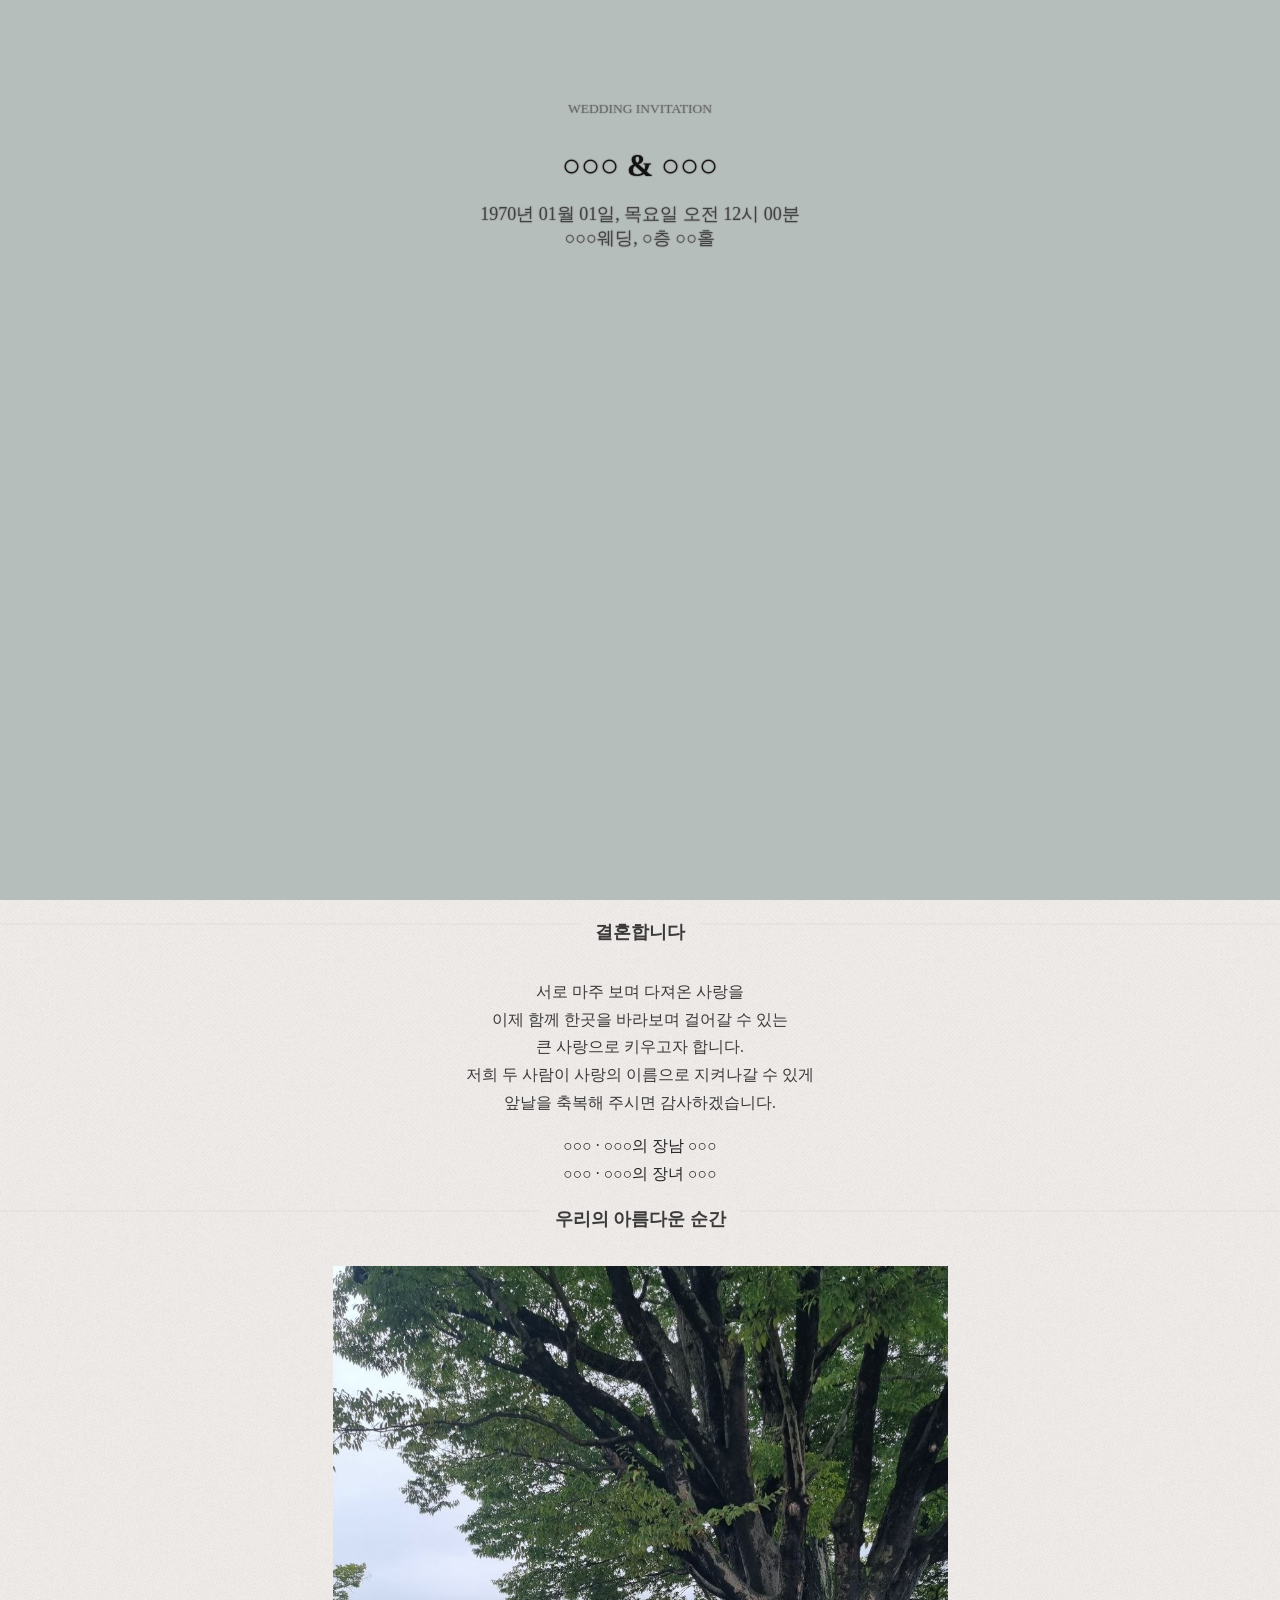
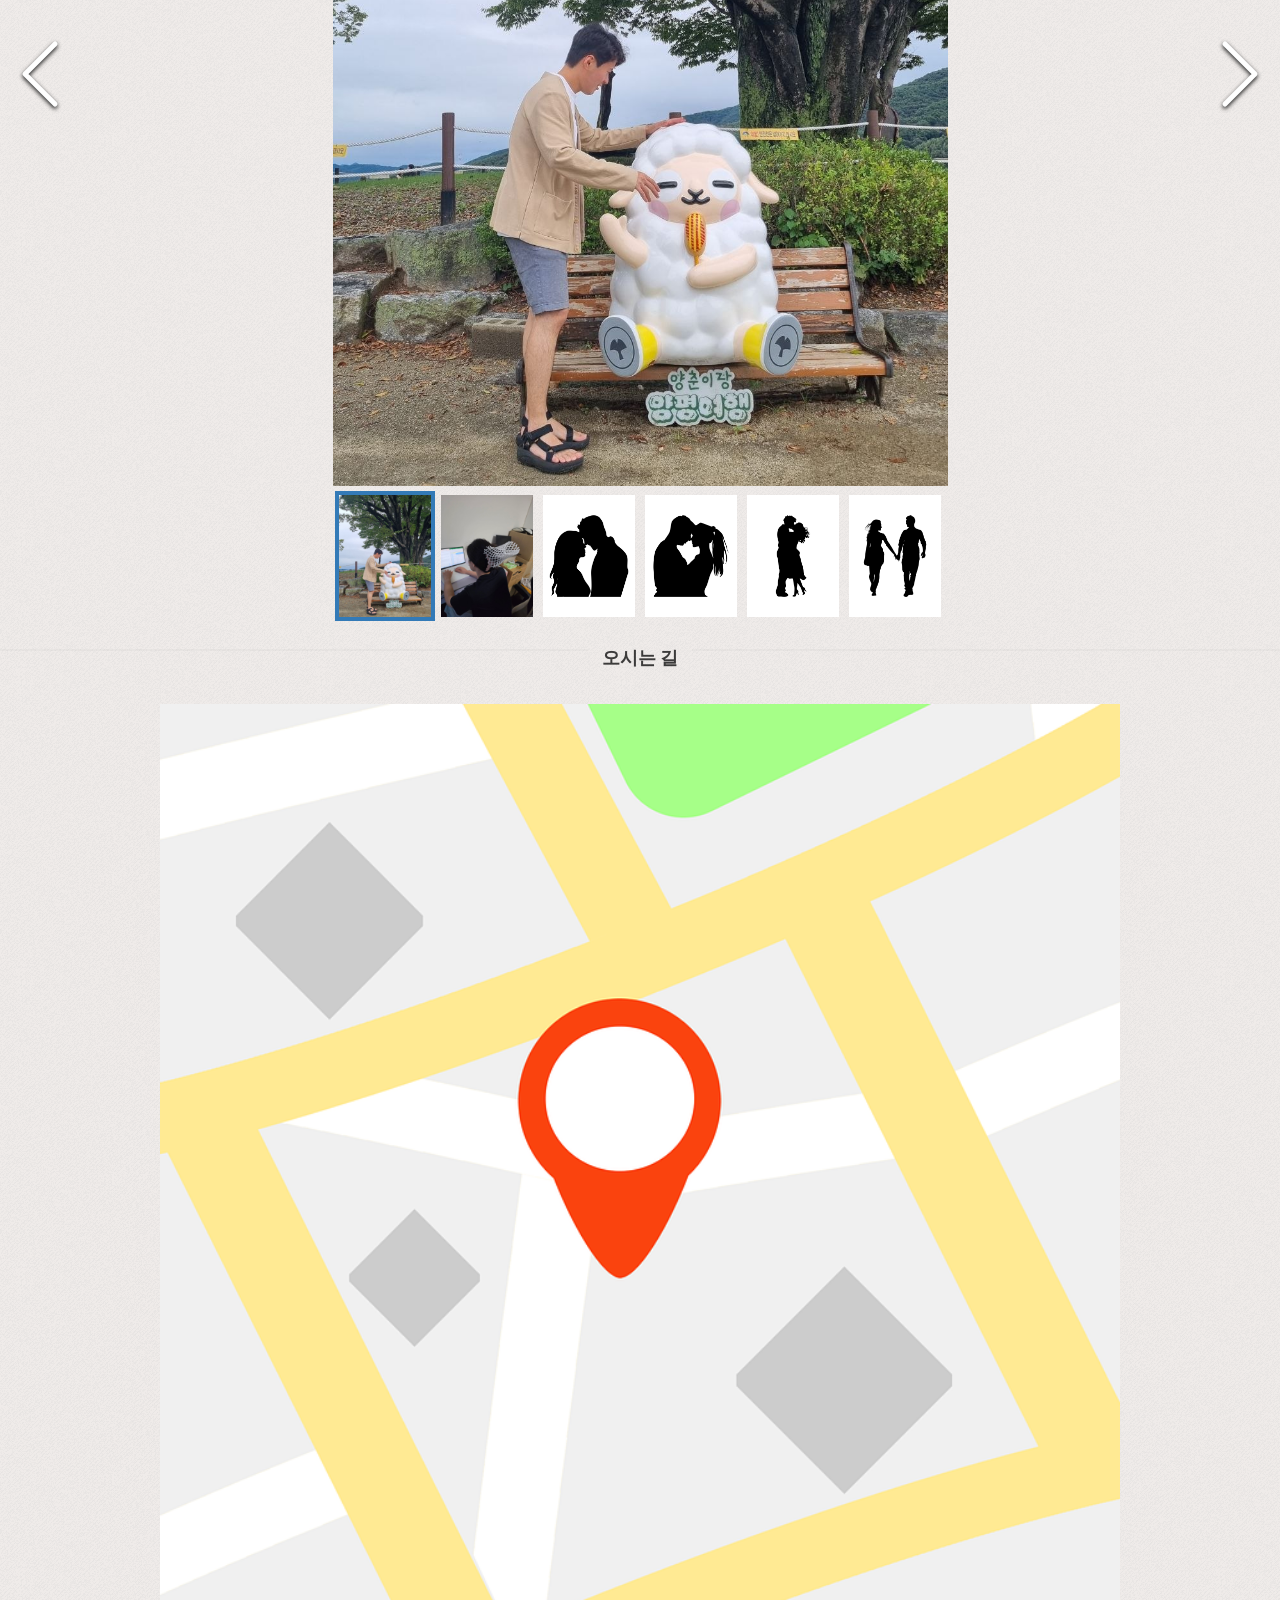
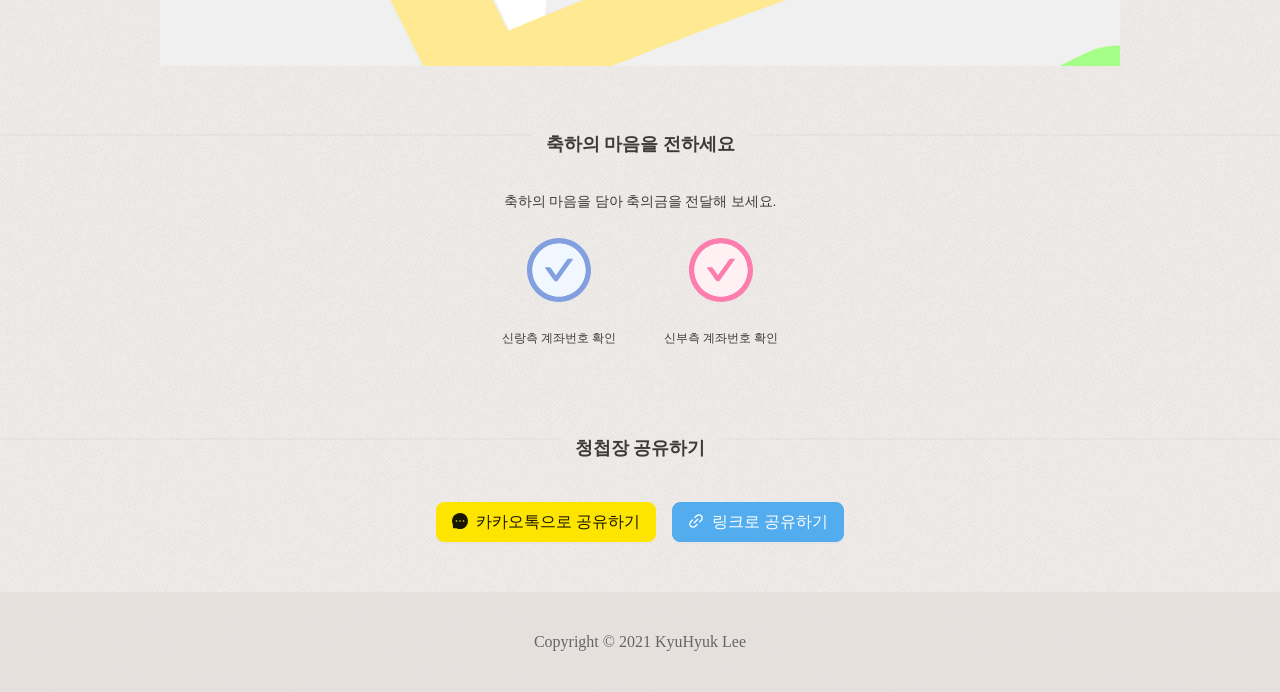
==== index.html @ eb9712d6 "Deploying to gh-pages from @ yellim0123/wedding-invitation@2a9b17d2e87f367e4d7b005131f7c061c75facc1 " ====
<!DOCTYPE html><html lang="en"><head><meta charSet="UTF-8"/><meta name="viewport" content="width=device-width, initial-scale=1.0"/><meta property="og:type" content="website"/><meta content="임퐁고❤전몽고 결혼식에 초대합니다" name="Title"/><meta content="2027년 1월 23일 토요일 오후 4시 20분" name="Description"/><meta content="2027년 1월 23일 토요일 오후 4시 20분" name="Keyword"/><meta property="og:title" content="임퐁고❤전몽고 결혼식에 초대합니다"/><meta property="og:description" content="2027년 1월 23일 토요일 오후 4시 20분"/><meta property="og:url" content="https://kyuhyuk.kr/wedding-invitation"/><meta name="theme-color" content="#BCAAA4"/><title>임퐁고❤전몽고 결혼식에 초대합니다</title><meta name="next-head-count" content="11"/><link data-next-font="size-adjust" rel="preconnect" href="/" crossorigin="anonymous"/><link rel="preload" href="/_next/static/css/39bbd9a413db5369.css" as="style" crossorigin=""/><link rel="stylesheet" href="/_next/static/css/39bbd9a413db5369.css" crossorigin="" data-n-g=""/><link rel="preload" href="/_next/static/css/e0cfdd0913c8994c.css" as="style" crossorigin=""/><link rel="stylesheet" href="/_next/static/css/e0cfdd0913c8994c.css" crossorigin="" data-n-p=""/><noscript data-n-css=""></noscript><script defer="" crossorigin="" nomodule="" src="/_next/static/chunks/polyfills-c67a75d1b6f99dc8.js"></script><script src="/_next/static/chunks/webpack-9d53959becc1a7da.js" defer="" crossorigin=""></script><script src="/_next/static/chunks/framework-5429a50ba5373c56.js" defer="" crossorigin=""></script><script src="/_next/static/chunks/main-930135e47dff83e9.js" defer="" crossorigin=""></script><script src="/_next/static/chunks/pages/_app-39a73ecd57cf303a.js" defer="" crossorigin=""></script><script src="/_next/static/chunks/pages/index-e20e928fd0b11efb.js" defer="" crossorigin=""></script><script src="/_next/static/zLVrPatcBuuxlG0OMWHjF/_buildManifest.js" defer="" crossorigin=""></script><script src="/_next/static/zLVrPatcBuuxlG0OMWHjF/_ssgManifest.js" defer="" crossorigin=""></script></head><body><div id="__next"><main class="__className_1ec5a2"><footer class="c-btQhem">Copyright © 2021 KyuHyuk Lee</footer></main></div><script id="__NEXT_DATA__" type="application/json" crossorigin="">{"props":{"pageProps":{}},"page":"/","query":{},"buildId":"zLVrPatcBuuxlG0OMWHjF","nextExport":true,"autoExport":true,"isFallback":false,"scriptLoader":[]}</script></body></html>
---- _next/static/css/39bbd9a413db5369.css ----
body,html{padding:0;margin:0}*{font-family:"Noto Serif KR",serif,-apple-system,BlinkMacSystemFont,Segoe UI,Roboto,Helvetica Neue,Arial,Noto Sans,sans-serif,Apple Color Emoji,Segoe UI Emoji,Segoe UI Symbol,Noto Color Emoji}@keyframes fadein{0%{opacity:0}to{opacity:1}}
---- _next/static/css/39bbd9a413db5369.css ----
body,html{padding:0;margin:0}*{font-family:"Noto Serif KR",serif,-apple-system,BlinkMacSystemFont,Segoe UI,Roboto,Helvetica Neue,Arial,Noto Sans,sans-serif,Apple Color Emoji,Segoe UI Emoji,Segoe UI Symbol,Noto Color Emoji}@keyframes fadein{0%{opacity:0}to{opacity:1}}
---- _next/static/css/e0cfdd0913c8994c.css ----
@font-face{font-family:__Noto_Sans_KR_1ec5a2;font-style:normal;font-weight:400;font-display:swap;src:url(/_next/static/media/71a013ba5284eab0-s.woff2) format("woff2");unicode-range:u+f9ca-fa0b,u+ff03-ff05,u+ff07,u+ff0a-ff0b,u+ff0d-ff19,u+ff1b,u+ff1d,u+ff20-ff5b,u+ff5d,u+ffe0-ffe3,u+ffe5-ffe6}@font-face{font-family:__Noto_Sans_KR_1ec5a2;font-style:normal;font-weight:400;font-display:swap;src:url(/_next/static/media/3c8254325bc7b462-s.woff2) format("woff2");unicode-range:u+f92f-f980,u+f982-f9c9}@font-face{font-family:__Noto_Sans_KR_1ec5a2;font-style:normal;font-weight:400;font-display:swap;src:url(/_next/static/media/374d1c3a3a7bad47-s.woff2) format("woff2");unicode-range:u+d723-d728,u+d72a-d733,u+d735-d748,u+d74a-d74f,u+d752-d753,u+d755-d757,u+d75a-d75f,u+d762-d764,u+d766-d768,u+d76a-d76b,u+d76d-d76f,u+d771-d787,u+d789-d78b,u+d78d-d78f,u+d791-d797,u+d79a,u+d79c,u+d79e-d7a3,u+f900-f909,u+f90b-f92e}@font-face{font-family:__Noto_Sans_KR_1ec5a2;font-style:normal;font-weight:400;font-display:swap;src:url(/_next/static/media/3280660fda439afc-s.woff2) format("woff2");unicode-range:u+d679-d68b,u+d68e-d69e,u+d6a0,u+d6a2-d6a7,u+d6a9-d6c3,u+d6c6-d6c7,u+d6c9-d6cb,u+d6cd-d6d3,u+d6d5-d6d6,u+d6d8-d6e3,u+d6e5-d6e7,u+d6e9-d6fb,u+d6fd-d717,u+d719-d71f,u+d721-d722}@font-face{font-family:__Noto_Sans_KR_1ec5a2;font-style:normal;font-weight:400;font-display:swap;src:url(/_next/static/media/502a816bbbc45748-s.woff2) format("woff2");unicode-range:u+d5bc-d5c7,u+d5ca-d5cb,u+d5cd-d5cf,u+d5d1-d5d7,u+d5d9-d5da,u+d5dc,u+d5de-d5e3,u+d5e6-d5e7,u+d5e9-d5eb,u+d5ed-d5f6,u+d5f8,u+d5fa-d5ff,u+d602-d603,u+d605-d607,u+d609-d60f,u+d612-d613,u+d616-d61b,u+d61d-d637,u+d63a-d63b,u+d63d-d63f,u+d641-d647,u+d64a-d64c,u+d64e-d653,u+d656-d657,u+d659-d65b,u+d65d-d666,u+d668,u+d66a-d678}@font-face{font-family:__Noto_Sans_KR_1ec5a2;font-style:normal;font-weight:400;font-display:swap;src:url(/_next/static/media/7ea280507aac971c-s.woff2) format("woff2");unicode-range:u+d507,u+d509-d50b,u+d50d-d513,u+d515-d53b,u+d53e-d53f,u+d541-d543,u+d545-d54c,u+d54e,u+d550,u+d552-d557,u+d55a-d55b,u+d55d-d55f,u+d561-d564,u+d566-d567,u+d56a,u+d56c,u+d56e-d573,u+d576-d577,u+d579-d583,u+d585-d586,u+d58a-d5a4,u+d5a6-d5bb}@font-face{font-family:__Noto_Sans_KR_1ec5a2;font-style:normal;font-weight:400;font-display:swap;src:url(/_next/static/media/2baef98e983d6ed1-s.woff2) format("woff2");unicode-range:u+d464-d477,u+d47a-d47b,u+d47d-d47f,u+d481-d487,u+d489-d48a,u+d48c,u+d48e-d4e7,u+d4e9-d503,u+d505-d506}@font-face{font-family:__Noto_Sans_KR_1ec5a2;font-style:normal;font-weight:400;font-display:swap;src:url(/_next/static/media/c4e85060dd34963f-s.woff2) format("woff2");unicode-range:u+d3bf-d3c7,u+d3ca-d3cf,u+d3d1-d3eb,u+d3ee-d3ef,u+d3f1-d3f3,u+d3f5-d3fb,u+d3fd-d400,u+d402-d45b,u+d45d-d463}@font-face{font-family:__Noto_Sans_KR_1ec5a2;font-style:normal;font-weight:400;font-display:swap;src:url(/_next/static/media/d9a8fbf295a53806-s.woff2) format("woff2");unicode-range:u+d2ff,u+d302-d304,u+d306-d30b,u+d30f,u+d311-d313,u+d315-d31b,u+d31e,u+d322-d324,u+d326-d327,u+d32a-d32b,u+d32d-d32f,u+d331-d337,u+d339-d33c,u+d33e-d37b,u+d37e-d37f,u+d381-d383,u+d385-d38b,u+d38e-d390,u+d392-d397,u+d39a-d39b,u+d39d-d39f,u+d3a1-d3a7,u+d3a9-d3aa,u+d3ac,u+d3ae-d3b3,u+d3b5-d3b7,u+d3b9-d3bb,u+d3bd-d3be}@font-face{font-family:__Noto_Sans_KR_1ec5a2;font-style:normal;font-weight:400;font-display:swap;src:url(/_next/static/media/a4e1d444a554679d-s.woff2) format("woff2");unicode-range:u+d257-d27f,u+d281-d29b,u+d29d-d29f,u+d2a1-d2ab,u+d2ad-d2b7,u+d2ba-d2bb,u+d2bd-d2bf,u+d2c1-d2c7,u+d2c9-d2ef,u+d2f2-d2f3,u+d2f5-d2f7,u+d2f9-d2fe}@font-face{font-family:__Noto_Sans_KR_1ec5a2;font-style:normal;font-weight:400;font-display:swap;src:url(/_next/static/media/dfec6d55e0b4c8b0-s.woff2) format("woff2");unicode-range:u+d1b4,u+d1b6-d1f3,u+d1f5-d22b,u+d22e-d22f,u+d231-d233,u+d235-d23b,u+d23d-d240,u+d242-d256}@font-face{font-family:__Noto_Sans_KR_1ec5a2;font-style:normal;font-weight:400;font-display:swap;src:url(/_next/static/media/1bec0f0cd0219352-s.woff2) format("woff2");unicode-range:u+d105-d12f,u+d132-d133,u+d135-d137,u+d139-d13f,u+d141-d142,u+d144,u+d146-d14b,u+d14e-d14f,u+d151-d153,u+d155-d15b,u+d15e-d187,u+d189-d19f,u+d1a2-d1a3,u+d1a5-d1a7,u+d1a9-d1af,u+d1b2-d1b3}@font-face{font-family:__Noto_Sans_KR_1ec5a2;font-style:normal;font-weight:400;font-display:swap;src:url(/_next/static/media/5ef7292ad3cb4d7b-s.woff2) format("woff2");unicode-range:u+d04b-d04f,u+d051-d057,u+d059-d06b,u+d06d-d06f,u+d071-d073,u+d075-d07b,u+d07e-d0a3,u+d0a6-d0a7,u+d0a9-d0ab,u+d0ad-d0b3,u+d0b6,u+d0b8,u+d0ba-d0bf,u+d0c2-d0c3,u+d0c5-d0c7,u+d0c9-d0cf,u+d0d2,u+d0d6-d0db,u+d0de-d0df,u+d0e1-d0e3,u+d0e5-d0eb,u+d0ee-d0f0,u+d0f2-d104}@font-face{font-family:__Noto_Sans_KR_1ec5a2;font-style:normal;font-weight:400;font-display:swap;src:url(/_next/static/media/92a1775bf734af57-s.woff2) format("woff2");unicode-range:u+cfa2-cfc3,u+cfc5-cfdf,u+cfe2-cfe3,u+cfe5-cfe7,u+cfe9-cff4,u+cff6-cffb,u+cffd-cfff,u+d001-d003,u+d005-d017,u+d019-d033,u+d036-d037,u+d039-d03b,u+d03d-d04a}@font-face{font-family:__Noto_Sans_KR_1ec5a2;font-style:normal;font-weight:400;font-display:swap;src:url(/_next/static/media/87a7e4c5b9631f02-s.woff2) format("woff2");unicode-range:u+cef0-cef3,u+cef6,u+cef9-ceff,u+cf01-cf03,u+cf05-cf07,u+cf09-cf0f,u+cf11-cf12,u+cf14-cf1b,u+cf1d-cf1f,u+cf21-cf2f,u+cf31-cf53,u+cf56-cf57,u+cf59-cf5b,u+cf5d-cf63,u+cf66,u+cf68,u+cf6a-cf6f,u+cf71-cf84,u+cf86-cf8b,u+cf8d-cfa1}@font-face{font-family:__Noto_Sans_KR_1ec5a2;font-style:normal;font-weight:400;font-display:swap;src:url(/_next/static/media/c72e9c7fff9aa008-s.woff2) format("woff2");unicode-range:u+ce3c-ce57,u+ce5a-ce5b,u+ce5d-ce5f,u+ce61-ce67,u+ce6a,u+ce6c,u+ce6e-ce73,u+ce76-ce77,u+ce79-ce7b,u+ce7d-ce83,u+ce85-ce88,u+ce8a-ce8f,u+ce91-ce93,u+ce95-ce97,u+ce99-ce9f,u+cea2,u+cea4-ceab,u+cead-cee3,u+cee6-cee7,u+cee9-ceeb,u+ceed-ceef}@font-face{font-family:__Noto_Sans_KR_1ec5a2;font-style:normal;font-weight:400;font-display:swap;src:url(/_next/static/media/3719db4b6b3fb82e-s.woff2) format("woff2");unicode-range:u+cd92-cd93,u+cd96-cd97,u+cd99-cd9b,u+cd9d-cda3,u+cda6-cda8,u+cdaa-cdaf,u+cdb1-cdc3,u+cdc5-cdcb,u+cdcd-cde7,u+cde9-ce03,u+ce05-ce1f,u+ce22-ce34,u+ce36-ce3b}@font-face{font-family:__Noto_Sans_KR_1ec5a2;font-style:normal;font-weight:400;font-display:swap;src:url(/_next/static/media/80ce0490ebafa9e3-s.woff2) format("woff2");unicode-range:u+ccef-cd07,u+cd0a-cd0b,u+cd0d-cd1a,u+cd1c,u+cd1e-cd2b,u+cd2d-cd5b,u+cd5d-cd77,u+cd79-cd91}@font-face{font-family:__Noto_Sans_KR_1ec5a2;font-style:normal;font-weight:400;font-display:swap;src:url(/_next/static/media/7b60a13ad8091e48-s.woff2) format("woff2");unicode-range:u+cc3f-cc43,u+cc46-cc47,u+cc49-cc4b,u+cc4d-cc53,u+cc55-cc58,u+cc5a-cc5f,u+cc61-cc97,u+cc9a-cc9b,u+cc9d-cc9f,u+cca1-cca7,u+ccaa,u+ccac,u+ccae-ccb3,u+ccb6-ccb7,u+ccb9-ccbb,u+ccbd-cccf,u+ccd1-cce3,u+cce5-ccee}@font-face{font-family:__Noto_Sans_KR_1ec5a2;font-style:normal;font-weight:400;font-display:swap;src:url(/_next/static/media/e5a652e616e974c5-s.woff2) format("woff2");unicode-range:u+cb91-cbd3,u+cbd5-cbe3,u+cbe5-cc0b,u+cc0e-cc0f,u+cc11-cc13,u+cc15-cc1b,u+cc1d-cc20,u+cc23-cc27,u+cc2a-cc2b,u+cc2d,u+cc2f,u+cc31-cc37,u+cc3a,u+cc3c}@font-face{font-family:__Noto_Sans_KR_1ec5a2;font-style:normal;font-weight:400;font-display:swap;src:url(/_next/static/media/082255566e39bd35-s.woff2) format("woff2");unicode-range:u+caf4-cb47,u+cb4a-cb90}@font-face{font-family:__Noto_Sans_KR_1ec5a2;font-style:normal;font-weight:400;font-display:swap;src:url(/_next/static/media/ade536ecd057233c-s.woff2) format("woff2");unicode-range:u+ca4a-ca4b,u+ca4e-ca4f,u+ca51-ca53,u+ca55-ca5b,u+ca5d-ca60,u+ca62-ca83,u+ca85-cabb,u+cabe-cabf,u+cac1-cac3,u+cac5-cacb,u+cacd-cad0,u+cad2,u+cad4-cad8,u+cada-caf3}@font-face{font-family:__Noto_Sans_KR_1ec5a2;font-style:normal;font-weight:400;font-display:swap;src:url(/_next/static/media/b854813dd42e4c88-s.woff2) format("woff2");unicode-range:u+c996-c997,u+c99a-c99c,u+c99e-c9bf,u+c9c2-c9c3,u+c9c5-c9c7,u+c9c9-c9cf,u+c9d2,u+c9d4,u+c9d7-c9d8,u+c9db,u+c9de-c9df,u+c9e1-c9e3,u+c9e5-c9e6,u+c9e8-c9eb,u+c9ee-c9f0,u+c9f2-c9f7,u+c9f9-ca0b,u+ca0d-ca28,u+ca2a-ca49}@font-face{font-family:__Noto_Sans_KR_1ec5a2;font-style:normal;font-weight:400;font-display:swap;src:url(/_next/static/media/f3a335850540e9e2-s.woff2) format("woff2");unicode-range:u+c8e9-c8f4,u+c8f6-c8fb,u+c8fe-c8ff,u+c901-c903,u+c905-c90b,u+c90e-c910,u+c912-c917,u+c919-c92b,u+c92d-c94f,u+c951-c953,u+c955-c96b,u+c96d-c973,u+c975-c987,u+c98a-c98b,u+c98d-c98f,u+c991-c995}@font-face{font-family:__Noto_Sans_KR_1ec5a2;font-style:normal;font-weight:400;font-display:swap;src:url(/_next/static/media/9e090309bf187394-s.woff2) format("woff2");unicode-range:u+c841-c84b,u+c84d-c86f,u+c872-c873,u+c875-c877,u+c879-c87f,u+c882-c884,u+c887-c88a,u+c88d-c8c3,u+c8c5-c8df,u+c8e1-c8e8}@font-face{font-family:__Noto_Sans_KR_1ec5a2;font-style:normal;font-weight:400;font-display:swap;src:url(/_next/static/media/d3bc55a8f16efb44-s.woff2) format("woff2");unicode-range:u+c779-c77b,u+c77e-c782,u+c786,u+c78b,u+c78d,u+c78f,u+c792-c793,u+c795,u+c797,u+c799-c79f,u+c7a2,u+c7a7-c7ab,u+c7ae-c7bb,u+c7bd-c7c0,u+c7c2-c7c7,u+c7c9-c7dc,u+c7de-c7ff,u+c802-c803,u+c805-c807,u+c809,u+c80b-c80f,u+c812,u+c814,u+c817-c81b,u+c81e-c81f,u+c821-c823,u+c825-c82e,u+c830-c837,u+c839-c83b,u+c83d-c840}@font-face{font-family:__Noto_Sans_KR_1ec5a2;font-style:normal;font-weight:400;font-display:swap;src:url(/_next/static/media/34e5064fcb36c74c-s.woff2) format("woff2");unicode-range:u+c6bb-c6bf,u+c6c2,u+c6c4,u+c6c6-c6cb,u+c6ce-c6cf,u+c6d1-c6d3,u+c6d5-c6db,u+c6dd-c6df,u+c6e1-c6e7,u+c6e9-c6eb,u+c6ed-c6ef,u+c6f1-c6f8,u+c6fa-c703,u+c705-c707,u+c709-c70b,u+c70d-c716,u+c718,u+c71a-c71f,u+c722-c723,u+c725-c727,u+c729-c734,u+c736-c73b,u+c73e-c73f,u+c741-c743,u+c745-c74b,u+c74e-c750,u+c752-c757,u+c759-c773,u+c776-c777}@font-face{font-family:__Noto_Sans_KR_1ec5a2;font-style:normal;font-weight:400;font-display:swap;src:url(/_next/static/media/85c78f82765132d9-s.woff2) format("woff2");unicode-range:u+c5f5-c5fb,u+c5fe,u+c602-c605,u+c607,u+c609-c60f,u+c611-c61a,u+c61c-c623,u+c626-c627,u+c629-c62b,u+c62d,u+c62f-c632,u+c636,u+c638,u+c63a-c63f,u+c642-c643,u+c645-c647,u+c649-c652,u+c656-c65b,u+c65d-c65f,u+c661-c663,u+c665-c677,u+c679-c67b,u+c67d-c693,u+c696-c697,u+c699-c69b,u+c69d-c6a3,u+c6a6,u+c6a8,u+c6aa-c6af,u+c6b2-c6b3,u+c6b5-c6b7,u+c6b9-c6ba}@font-face{font-family:__Noto_Sans_KR_1ec5a2;font-style:normal;font-weight:400;font-display:swap;src:url(/_next/static/media/03420d0be0d505c7-s.woff2) format("woff2");unicode-range:u+c517-c527,u+c52a-c52b,u+c52d-c52f,u+c531-c538,u+c53a,u+c53c,u+c53e-c543,u+c546-c547,u+c54b,u+c54d-c552,u+c556,u+c55a-c55b,u+c55d,u+c55f,u+c562-c563,u+c565-c567,u+c569-c56f,u+c572,u+c574,u+c576-c57b,u+c57e-c57f,u+c581-c583,u+c585-c586,u+c588-c58b,u+c58e,u+c590,u+c592-c596,u+c599-c5b3,u+c5b6-c5b7,u+c5ba,u+c5be-c5c3,u+c5ca-c5cb,u+c5cd,u+c5cf,u+c5d2-c5d3,u+c5d5-c5d7,u+c5d9-c5df,u+c5e1-c5e2,u+c5e4,u+c5e6-c5eb,u+c5ef,u+c5f1-c5f3}@font-face{font-family:__Noto_Sans_KR_1ec5a2;font-style:normal;font-weight:400;font-display:swap;src:url(/_next/static/media/ca77e7288d1e83d6-s.woff2) format("woff2");unicode-range:u+c475-c4ef,u+c4f2-c4f3,u+c4f5-c4f7,u+c4f9-c4ff,u+c502-c50b,u+c50d-c516}@font-face{font-family:__Noto_Sans_KR_1ec5a2;font-style:normal;font-weight:400;font-display:swap;src:url(/_next/static/media/650ddf79e6c4fbb0-s.woff2) format("woff2");unicode-range:u+c3d0-c3d7,u+c3da-c3db,u+c3dd-c3de,u+c3e1-c3ec,u+c3ee-c3f3,u+c3f5-c42b,u+c42d-c463,u+c466-c474}@font-face{font-family:__Noto_Sans_KR_1ec5a2;font-style:normal;font-weight:400;font-display:swap;src:url(/_next/static/media/cec867603b948fec-s.woff2) format("woff2");unicode-range:u+c32b-c367,u+c36a-c36b,u+c36d-c36f,u+c371-c377,u+c37a-c37b,u+c37e-c383,u+c385-c387,u+c389-c3cf}@font-face{font-family:__Noto_Sans_KR_1ec5a2;font-style:normal;font-weight:400;font-display:swap;src:url(/_next/static/media/1c2c7fc68f0e023e-s.woff2) format("woff2");unicode-range:u+c26a-c26b,u+c26d-c26f,u+c271-c273,u+c275-c27b,u+c27e-c287,u+c289-c28f,u+c291-c297,u+c299-c29a,u+c29c-c2a3,u+c2a5-c2a7,u+c2a9-c2ab,u+c2ad-c2b3,u+c2b6,u+c2b8,u+c2ba-c2bb,u+c2bd-c2db,u+c2de-c2df,u+c2e1-c2e2,u+c2e5-c2ea,u+c2ee,u+c2f0,u+c2f2-c2f5,u+c2f7,u+c2fa-c2fb,u+c2fd-c2ff,u+c301-c307,u+c309-c30c,u+c30e-c312,u+c315-c323,u+c325-c328,u+c32a}@font-face{font-family:__Noto_Sans_KR_1ec5a2;font-style:normal;font-weight:400;font-display:swap;src:url(/_next/static/media/df6443826d60d086-s.woff2) format("woff2");unicode-range:u+c1bc-c1c3,u+c1c5-c1df,u+c1e1-c1fb,u+c1fd-c203,u+c205-c20c,u+c20e,u+c210-c217,u+c21a-c21b,u+c21d-c21e,u+c221-c227,u+c229-c22a,u+c22c,u+c22e,u+c230,u+c233-c24f,u+c251-c257,u+c259-c269}@font-face{font-family:__Noto_Sans_KR_1ec5a2;font-style:normal;font-weight:400;font-display:swap;src:url(/_next/static/media/2754d1596e64d656-s.woff2) format("woff2");unicode-range:u+c101-c11b,u+c11f,u+c121-c123,u+c125-c12b,u+c12e,u+c132-c137,u+c13a-c13b,u+c13d-c13f,u+c141-c147,u+c14a,u+c14c-c153,u+c155-c157,u+c159-c15b,u+c15d-c166,u+c169-c16f,u+c171-c177,u+c179-c18b,u+c18e-c18f,u+c191-c193,u+c195-c19b,u+c19d-c19e,u+c1a0,u+c1a2-c1a4,u+c1a6-c1bb}@font-face{font-family:__Noto_Sans_KR_1ec5a2;font-style:normal;font-weight:400;font-display:swap;src:url(/_next/static/media/26c1a96ae09ae62a-s.woff2) format("woff2");unicode-range:u+c049-c057,u+c059-c05b,u+c05d-c05f,u+c061-c067,u+c069-c08f,u+c091-c0ab,u+c0ae-c0af,u+c0b1-c0b3,u+c0b5,u+c0b7-c0bb,u+c0be,u+c0c2-c0c7,u+c0ca-c0cb,u+c0cd-c0cf,u+c0d1-c0d7,u+c0d9-c0da,u+c0dc,u+c0de-c0e3,u+c0e5-c0eb,u+c0ed-c0f3,u+c0f6,u+c0f8,u+c0fa-c0ff}@font-face{font-family:__Noto_Sans_KR_1ec5a2;font-style:normal;font-weight:400;font-display:swap;src:url(/_next/static/media/dc06befd093b01c4-s.woff2) format("woff2");unicode-range:u+bfa7-bfaf,u+bfb1-bfc4,u+bfc6-bfcb,u+bfce-bfcf,u+bfd1-bfd3,u+bfd5-bfdb,u+bfdd-c048}@font-face{font-family:__Noto_Sans_KR_1ec5a2;font-style:normal;font-weight:400;font-display:swap;src:url(/_next/static/media/a221048e379c556b-s.woff2) format("woff2");unicode-range:u+bf07,u+bf09-bf3f,u+bf41-bf4f,u+bf52-bf54,u+bf56-bfa6}@font-face{font-family:__Noto_Sans_KR_1ec5a2;font-style:normal;font-weight:400;font-display:swap;src:url(/_next/static/media/9bc4da05ff247c66-s.woff2) format("woff2");unicode-range:u+be56,u+be58,u+be5c-be5f,u+be62-be63,u+be65-be67,u+be69-be74,u+be76-be7b,u+be7e-be7f,u+be81-be8e,u+be90,u+be92-bea7,u+bea9-becf,u+bed2-bed3,u+bed5-bed6,u+bed9-bee3,u+bee6-bf06}@font-face{font-family:__Noto_Sans_KR_1ec5a2;font-style:normal;font-weight:400;font-display:swap;src:url(/_next/static/media/8ff3bb0c95c5b058-s.woff2) format("woff2");unicode-range:u+bdb0-bdd3,u+bdd5-bdef,u+bdf1-be0b,u+be0d-be0f,u+be11-be13,u+be15-be43,u+be46-be47,u+be49-be4b,u+be4d-be53}@font-face{font-family:__Noto_Sans_KR_1ec5a2;font-style:normal;font-weight:400;font-display:swap;src:url(/_next/static/media/2a5ee4dce44523bc-s.woff2) format("woff2");unicode-range:u+bd03,u+bd06,u+bd08,u+bd0a-bd0f,u+bd11-bd22,u+bd25-bd47,u+bd49-bd58,u+bd5a-bd7f,u+bd82-bd83,u+bd85-bd87,u+bd8a-bd8f,u+bd91-bd92,u+bd94,u+bd96-bd98,u+bd9a-bdaf}@font-face{font-family:__Noto_Sans_KR_1ec5a2;font-style:normal;font-weight:400;font-display:swap;src:url(/_next/static/media/8e80d243e14a73fe-s.woff2) format("woff2");unicode-range:u+bc4e-bc83,u+bc86-bc87,u+bc89-bc8b,u+bc8d-bc93,u+bc96,u+bc98,u+bc9b-bc9f,u+bca2-bca3,u+bca5-bca7,u+bca9-bcb2,u+bcb4-bcbb,u+bcbe-bcbf,u+bcc1-bcc3,u+bcc5-bccc,u+bcce-bcd0,u+bcd2-bcd4,u+bcd6-bcf3,u+bcf7,u+bcf9-bcfb,u+bcfd-bd02}@font-face{font-family:__Noto_Sans_KR_1ec5a2;font-style:normal;font-weight:400;font-display:swap;src:url(/_next/static/media/a08c29a4df2156d6-s.woff2) format("woff2");unicode-range:u+bb90-bba3,u+bba5-bbab,u+bbad-bbbf,u+bbc1-bbf7,u+bbfa-bbfb,u+bbfd-bbfe,u+bc01-bc07,u+bc09-bc0a,u+bc0e,u+bc10,u+bc12-bc13,u+bc17,u+bc19-bc1a,u+bc1e,u+bc20-bc23,u+bc26,u+bc28,u+bc2a-bc2c,u+bc2e-bc2f,u+bc32-bc33,u+bc35-bc37,u+bc39-bc3f,u+bc41-bc42,u+bc44,u+bc46-bc48,u+bc4a-bc4d}@font-face{font-family:__Noto_Sans_KR_1ec5a2;font-style:normal;font-weight:400;font-display:swap;src:url(/_next/static/media/c56d9bd7a6bd7f84-s.woff2) format("woff2");unicode-range:u+bae6-bafb,u+bafd-bb17,u+bb19-bb33,u+bb37,u+bb39-bb3a,u+bb3d-bb43,u+bb45-bb46,u+bb48,u+bb4a-bb4f,u+bb51-bb53,u+bb55-bb57,u+bb59-bb62,u+bb64-bb8f}@font-face{font-family:__Noto_Sans_KR_1ec5a2;font-style:normal;font-weight:400;font-display:swap;src:url(/_next/static/media/015373cf4620343f-s.woff2) format("woff2");unicode-range:u+ba30-ba37,u+ba3a-ba3b,u+ba3d-ba3f,u+ba41-ba47,u+ba49-ba4a,u+ba4c,u+ba4e-ba53,u+ba56-ba57,u+ba59-ba5b,u+ba5d-ba63,u+ba65-ba66,u+ba68-ba6f,u+ba71-ba73,u+ba75-ba77,u+ba79-ba84,u+ba86,u+ba88-baa7,u+baaa,u+baad-baaf,u+bab1-bab7,u+baba,u+babc,u+babe-bae5}@font-face{font-family:__Noto_Sans_KR_1ec5a2;font-style:normal;font-weight:400;font-display:swap;src:url(/_next/static/media/28cc1d2b6a31b976-s.woff2) format("woff2");unicode-range:u+b96e-b973,u+b976-b977,u+b979-b97b,u+b97d-b983,u+b986,u+b988,u+b98a-b98d,u+b98f-b9ab,u+b9ae-b9af,u+b9b1-b9b3,u+b9b5-b9bb,u+b9be,u+b9c0,u+b9c2-b9c7,u+b9ca-b9cb,u+b9cd,u+b9d2-b9d7,u+b9da,u+b9dc,u+b9df-b9e0,u+b9e2,u+b9e6-b9e7,u+b9e9-b9f3,u+b9f6,u+b9f8,u+b9fb-ba2f}@font-face{font-family:__Noto_Sans_KR_1ec5a2;font-style:normal;font-weight:400;font-display:swap;src:url(/_next/static/media/481d065b39920283-s.woff2) format("woff2");unicode-range:u+b8bf-b8cb,u+b8cd-b8e0,u+b8e2-b8e7,u+b8ea-b8eb,u+b8ed-b8ef,u+b8f1-b8f7,u+b8fa,u+b8fc,u+b8fe-b903,u+b905-b917,u+b919-b91f,u+b921-b93b,u+b93d-b957,u+b95a-b95b,u+b95d-b95f,u+b961-b967,u+b969-b96c}@font-face{font-family:__Noto_Sans_KR_1ec5a2;font-style:normal;font-weight:400;font-display:swap;src:url(/_next/static/media/a1f4086a2e1edd61-s.woff2) format("woff2");unicode-range:u+b80d-b80f,u+b811-b817,u+b81a,u+b81c-b823,u+b826-b827,u+b829-b82b,u+b82d-b833,u+b836,u+b83a-b83f,u+b841-b85b,u+b85e-b85f,u+b861-b863,u+b865-b86b,u+b86e,u+b870,u+b872-b8af,u+b8b1-b8be}@font-face{font-family:__Noto_Sans_KR_1ec5a2;font-style:normal;font-weight:400;font-display:swap;src:url(/_next/static/media/7ec0fb6cbbaf676c-s.woff2) format("woff2");unicode-range:u+b74d-b75f,u+b761-b763,u+b765-b774,u+b776-b77b,u+b77e-b77f,u+b781-b783,u+b785-b78b,u+b78e,u+b792-b796,u+b79a-b79b,u+b79d-b7a7,u+b7aa,u+b7ae-b7b3,u+b7b6-b7c8,u+b7ca-b7eb,u+b7ee-b7ef,u+b7f1-b7f3,u+b7f5-b7fb,u+b7fe,u+b802-b806,u+b80a-b80b}@font-face{font-family:__Noto_Sans_KR_1ec5a2;font-style:normal;font-weight:400;font-display:swap;src:url(/_next/static/media/09b7d12289265dc6-s.woff2) format("woff2");unicode-range:u+b6a7-b6aa,u+b6ac-b6b0,u+b6b2-b6ef,u+b6f1-b727,u+b72a-b72b,u+b72d-b72e,u+b731-b737,u+b739-b73a,u+b73c-b743,u+b745-b74c}@font-face{font-family:__Noto_Sans_KR_1ec5a2;font-style:normal;font-weight:400;font-display:swap;src:url(/_next/static/media/3e094ffe45f53e35-s.woff2) format("woff2");unicode-range:u+b605-b60f,u+b612-b617,u+b619-b624,u+b626-b69b,u+b69e-b6a3,u+b6a5-b6a6}@font-face{font-family:__Noto_Sans_KR_1ec5a2;font-style:normal;font-weight:400;font-display:swap;src:url(/_next/static/media/bf974f4296518f7e-s.woff2) format("woff2");unicode-range:u+b55f,u+b562-b583,u+b585-b59f,u+b5a2-b5a3,u+b5a5-b5a7,u+b5a9-b5b2,u+b5b5-b5ba,u+b5bd-b604}@font-face{font-family:__Noto_Sans_KR_1ec5a2;font-style:normal;font-weight:400;font-display:swap;src:url(/_next/static/media/ec3bd8bbeacc38d0-s.woff2) format("woff2");unicode-range:u+b4a5-b4b6,u+b4b8-b4bf,u+b4c1-b4c7,u+b4c9-b4db,u+b4de-b4df,u+b4e1-b4e2,u+b4e5-b4eb,u+b4ee,u+b4f0,u+b4f2-b513,u+b516-b517,u+b519-b51a,u+b51d-b523,u+b526,u+b528,u+b52b-b52f,u+b532-b533,u+b535-b537,u+b539-b53f,u+b541-b544,u+b546-b54b,u+b54d-b54f,u+b551-b55b,u+b55d-b55e}@font-face{font-family:__Noto_Sans_KR_1ec5a2;font-style:normal;font-weight:400;font-display:swap;src:url(/_next/static/media/44f7990c1497a5f0-s.woff2) format("woff2");unicode-range:u+b3f8-b3fb,u+b3fd-b40f,u+b411-b417,u+b419-b41b,u+b41d-b41f,u+b421-b427,u+b42a-b42b,u+b42d-b44f,u+b452-b453,u+b455-b457,u+b459-b45f,u+b462-b464,u+b466-b46b,u+b46d-b47f,u+b481-b4a3}@font-face{font-family:__Noto_Sans_KR_1ec5a2;font-style:normal;font-weight:400;font-display:swap;src:url(/_next/static/media/896b8389584c1a4d-s.woff2) format("woff2");unicode-range:u+b342-b353,u+b356-b357,u+b359-b35b,u+b35d-b35e,u+b360-b363,u+b366,u+b368,u+b36a-b36d,u+b36f,u+b372-b373,u+b375-b377,u+b379-b37f,u+b381-b382,u+b384,u+b386-b38b,u+b38d-b3c3,u+b3c6-b3c7,u+b3c9-b3ca,u+b3cd-b3d3,u+b3d6,u+b3d8,u+b3da-b3f7}@font-face{font-family:__Noto_Sans_KR_1ec5a2;font-style:normal;font-weight:400;font-display:swap;src:url(/_next/static/media/a3574424df177d7b-s.woff2) format("woff2");unicode-range:u+b27c-b283,u+b285-b28f,u+b292-b293,u+b295-b297,u+b29a-b29f,u+b2a1-b2a4,u+b2a7-b2a9,u+b2ab,u+b2ad-b2c7,u+b2ca-b2cb,u+b2cd-b2cf,u+b2d1-b2d7,u+b2da,u+b2dc,u+b2de-b2e3,u+b2e7,u+b2e9-b2ea,u+b2ef-b2f3,u+b2f6,u+b2f8,u+b2fa-b2fb,u+b2fd-b2fe,u+b302-b303,u+b305-b307,u+b309-b30f,u+b312,u+b316-b31b,u+b31d-b341}@font-face{font-family:__Noto_Sans_KR_1ec5a2;font-style:normal;font-weight:400;font-display:swap;src:url(/_next/static/media/d6f2a1c9ff4599c6-s.woff2) format("woff2");unicode-range:u+b1d6-b1e7,u+b1e9-b1fc,u+b1fe-b203,u+b206-b207,u+b209-b20b,u+b20d-b213,u+b216-b21f,u+b221-b257,u+b259-b273,u+b275-b27b}@font-face{font-family:__Noto_Sans_KR_1ec5a2;font-style:normal;font-weight:400;font-display:swap;src:url(/_next/static/media/c25ce9787279f677-s.woff2) format("woff2");unicode-range:u+b120-b122,u+b126-b127,u+b129-b12b,u+b12d-b133,u+b136,u+b138,u+b13a-b13f,u+b142-b143,u+b145-b14f,u+b151-b153,u+b156-b157,u+b159-b177,u+b17a-b17b,u+b17d-b17f,u+b181-b187,u+b189-b18c,u+b18e-b191,u+b195-b1a7,u+b1a9-b1cb,u+b1cd-b1d5}@font-face{font-family:__Noto_Sans_KR_1ec5a2;font-style:normal;font-weight:400;font-display:swap;src:url(/_next/static/media/2d45bee1d4f5ca73-s.woff2) format("woff2");unicode-range:u+b05f-b07b,u+b07e-b07f,u+b081-b083,u+b085-b08b,u+b08d-b097,u+b09b,u+b09d-b09f,u+b0a2-b0a7,u+b0aa,u+b0b0,u+b0b2,u+b0b6-b0b7,u+b0b9-b0bb,u+b0bd-b0c3,u+b0c6-b0c7,u+b0ca-b0cf,u+b0d1-b0df,u+b0e1-b0e4,u+b0e6-b107,u+b10a-b10b,u+b10d-b10f,u+b111-b112,u+b114-b117,u+b119-b11a,u+b11c-b11f}@font-face{font-family:__Noto_Sans_KR_1ec5a2;font-style:normal;font-weight:400;font-display:swap;src:url(/_next/static/media/2bd3deebb1bb7a67-s.woff2) format("woff2");unicode-range:u+afac-afb7,u+afba-afbb,u+afbd-afbf,u+afc1-afc6,u+afca-afcc,u+afce-afd3,u+afd5-afe7,u+afe9-afef,u+aff1-b00b,u+b00d-b00f,u+b011-b013,u+b015-b01b,u+b01d-b027,u+b029-b043,u+b045-b047,u+b049,u+b04b,u+b04d-b052,u+b055-b056,u+b058-b05c,u+b05e}@font-face{font-family:__Noto_Sans_KR_1ec5a2;font-style:normal;font-weight:400;font-display:swap;src:url(/_next/static/media/ec84f0452f7710e4-s.woff2) format("woff2");unicode-range:u+af03-af07,u+af09-af2b,u+af2e-af33,u+af35-af3b,u+af3e-af40,u+af44-af47,u+af4a-af5c,u+af5e-af63,u+af65-af7f,u+af81-afab}@font-face{font-family:__Noto_Sans_KR_1ec5a2;font-style:normal;font-weight:400;font-display:swap;src:url(/_next/static/media/89a39fe97a8e3700-s.woff2) format("woff2");unicode-range:u+ae56-ae5b,u+ae5e-ae60,u+ae62-ae64,u+ae66-ae67,u+ae69-ae6b,u+ae6d-ae83,u+ae85-aebb,u+aebf,u+aec1-aec3,u+aec5-aecb,u+aece,u+aed0,u+aed2-aed7,u+aed9-aef3,u+aef5-af02}@font-face{font-family:__Noto_Sans_KR_1ec5a2;font-style:normal;font-weight:400;font-display:swap;src:url(/_next/static/media/54fa413848285dab-s.woff2) format("woff2");unicode-range:u+ad9c-ada3,u+ada5-adbf,u+adc1-adc3,u+adc5-adc7,u+adc9-add2,u+add4-addb,u+addd-addf,u+ade1-ade3,u+ade5-adf7,u+adfa-adfb,u+adfd-adff,u+ae02-ae07,u+ae0a,u+ae0c,u+ae0e-ae13,u+ae15-ae2f,u+ae31-ae33,u+ae35-ae37,u+ae39-ae3f,u+ae42,u+ae44,u+ae46-ae49,u+ae4b,u+ae4f,u+ae51-ae53,u+ae55}@font-face{font-family:__Noto_Sans_KR_1ec5a2;font-style:normal;font-weight:400;font-display:swap;src:url(/_next/static/media/6e6a2852e28ca7f9-s.woff2) format("woff2");unicode-range:u+ace2-ace3,u+ace5-ace6,u+ace9-acef,u+acf2,u+acf4,u+acf7-acfb,u+acfe-acff,u+ad01-ad03,u+ad05-ad0b,u+ad0d-ad10,u+ad12-ad1b,u+ad1d-ad33,u+ad35-ad48,u+ad4a-ad4f,u+ad51-ad6b,u+ad6e-ad6f,u+ad71-ad72,u+ad77-ad7c,u+ad7e,u+ad80,u+ad82-ad87,u+ad89-ad8b,u+ad8d-ad8f,u+ad91-ad9b}@font-face{font-family:__Noto_Sans_KR_1ec5a2;font-style:normal;font-weight:400;font-display:swap;src:url(/_next/static/media/975ebec50560c28a-s.woff2) format("woff2");unicode-range:u+ac25-ac2c,u+ac2e,u+ac30,u+ac32-ac37,u+ac39-ac3f,u+ac41-ac4c,u+ac4e-ac6f,u+ac72-ac73,u+ac75-ac76,u+ac79-ac7f,u+ac82,u+ac84-ac88,u+ac8a-ac8b,u+ac8d-ac8f,u+ac91-ac93,u+ac95-ac9b,u+ac9d-ac9e,u+aca1-aca7,u+acab,u+acad-acaf,u+acb1-acb7,u+acba-acbb,u+acbe-acc0,u+acc2-acc3,u+acc5-acdf}@font-face{font-family:__Noto_Sans_KR_1ec5a2;font-style:normal;font-weight:400;font-display:swap;src:url(/_next/static/media/35af7dbdb077b892-s.woff2) format("woff2");unicode-range:u+99df,u+99ed,u+99f1,u+99ff,u+9a01,u+9a08,u+9a0e-9a0f,u+9a19,u+9a2b,u+9a30,u+9a36-9a37,u+9a40,u+9a43,u+9a45,u+9a4d,u+9a55,u+9a57,u+9a5a-9a5b,u+9a5f,u+9a62,u+9a65,u+9a69-9a6a,u+9aa8,u+9ab8,u+9ad3,u+9ae5,u+9aee,u+9b1a,u+9b27,u+9b2a,u+9b31,u+9b3c,u+9b41-9b45,u+9b4f,u+9b54,u+9b5a,u+9b6f,u+9b8e,u+9b91,u+9b9f,u+9bab,u+9bae,u+9bc9,u+9bd6,u+9be4,u+9be8,u+9c0d,u+9c10,u+9c12,u+9c15,u+9c25,u+9c32,u+9c3b,u+9c47,u+9c49,u+9c57,u+9ce5,u+9ce7,u+9ce9,u+9cf3-9cf4,u+9cf6,u+9d09,u+9d1b,u+9d26,u+9d28,u+9d3b,u+9d51,u+9d5d,u+9d60-9d61,u+9d6c,u+9d72,u+9da9,u+9daf,u+9db4,u+9dc4,u+9dd7,u+9df2,u+9df8-9dfa,u+9e1a,u+9e1e,u+9e75,u+9e79,u+9e7d,u+9e7f,u+9e92-9e93,u+9e97,u+9e9d,u+9e9f,u+9ea5,u+9eb4-9eb5,u+9ebb,u+9ebe,u+9ec3,u+9ecd-9ece,u+9ed4,u+9ed8,u+9edb-9edc,u+9ede,u+9ee8,u+9ef4,u+9f07-9f08,u+9f0e,u+9f13,u+9f20,u+9f3b,u+9f4a-9f4b,u+9f4e,u+9f52,u+9f5f,u+9f61,u+9f67,u+9f6a,u+9f6c,u+9f77,u+9f8d,u+9f90,u+9f95,u+9f9c,u+ac02-ac03,u+ac05-ac06,u+ac09-ac0f,u+ac17-ac18,u+ac1b,u+ac1e-ac1f,u+ac21-ac23}@font-face{font-family:__Noto_Sans_KR_1ec5a2;font-style:normal;font-weight:400;font-display:swap;src:url(/_next/static/media/f428423fa80e86aa-s.woff2) format("woff2");unicode-range:u+96a7-96a8,u+96aa,u+96b1,u+96b7,u+96bb,u+96c0-96c1,u+96c4-96c5,u+96c7,u+96c9,u+96cb-96ce,u+96d5-96d6,u+96d9,u+96db-96dc,u+96e2-96e3,u+96e8-96ea,u+96ef-96f0,u+96f2,u+96f6-96f7,u+96f9,u+96fb,u+9700,u+9706-9707,u+9711,u+9713,u+9716,u+9719,u+971c,u+971e,u+9727,u+9730,u+9732,u+9739,u+973d,u+9742,u+9744,u+9748,u+9756,u+975c,u+9761,u+9769,u+976d,u+9774,u+9777,u+977a,u+978b,u+978d,u+978f,u+97a0,u+97a8,u+97ab,u+97ad,u+97c6,u+97cb,u+97dc,u+97f6,u+97fb,u+97ff-9803,u+9805-9806,u+9808,u+980a,u+980c,u+9810-9813,u+9817-9818,u+982d,u+9830,u+9838-9839,u+983b,u+9846,u+984c-984e,u+9854,u+9858,u+985a,u+985e,u+9865,u+9867,u+986b,u+986f,u+98af,u+98b1,u+98c4,u+98c7,u+98db-98dc,u+98e1-98e2,u+98ed-98ef,u+98f4,u+98fc-98fe,u+9903,u+9909-990a,u+990c,u+9910,u+9913,u+9918,u+991e,u+9920,u+9928,u+9945,u+9949,u+994b-994d,u+9951-9952,u+9954,u+9957,u+9996,u+999d,u+99a5,u+99a8,u+99ac-99ae,u+99b1,u+99b3-99b4,u+99b9,u+99c1,u+99d0-99d2,u+99d5,u+99d9,u+99dd}@font-face{font-family:__Noto_Sans_KR_1ec5a2;font-style:normal;font-weight:400;font-display:swap;src:url(/_next/static/media/b6144b99240f815f-s.woff2) format("woff2");unicode-range:u+920d,u+9210-9212,u+9217,u+921e,u+9234,u+923a,u+923f-9240,u+9245,u+9249,u+9257,u+925b,u+925e,u+9262,u+9264-9266,u+9283,u+9285,u+9291,u+9293,u+9296,u+9298,u+929c,u+92b3,u+92b6-92b7,u+92b9,u+92cc,u+92cf,u+92d2,u+92e4,u+92ea,u+92f8,u+92fc,u+9304,u+9310,u+9318,u+931a,u+931e-9322,u+9324,u+9326,u+9328,u+932b,u+932e-932f,u+9348,u+934a-934b,u+934d,u+9354,u+935b,u+936e,u+9375,u+937c,u+937e,u+938c,u+9394,u+9396,u+939a,u+93a3,u+93a7,u+93ac-93ad,u+93b0,u+93c3,u+93d1,u+93de,u+93e1,u+93e4,u+93f6,u+9404,u+9418,u+9425,u+942b,u+9435,u+9438,u+9444,u+9451-9452,u+945b,u+947d,u+947f,u+9583,u+9589,u+958f,u+9591-9592,u+9594,u+9598,u+95a3-95a5,u+95a8,u+95ad,u+95b1,u+95bb-95bc,u+95c7,u+95ca,u+95d4-95d6,u+95dc,u+95e1-95e2,u+961c,u+9621,u+962a,u+962e,u+9632,u+963b,u+963f-9640,u+9642,u+9644,u+964b-964d,u+9650,u+965b-965f,u+9662-9664,u+966a,u+9670,u+9673,u+9675-9678,u+967d,u+9685-9686,u+968a-968b,u+968d-968e,u+9694-9695,u+9698-9699,u+969b-969c,u+96a3}@font-face{font-family:__Noto_Sans_KR_1ec5a2;font-style:normal;font-weight:400;font-display:swap;src:url(/_next/static/media/8472b646eeae2200-s.woff2) format("woff2");unicode-range:u+8fa8,u+8fad,u+8faf-8fb2,u+8fc2,u+8fc5,u+8fce,u+8fd4,u+8fe6,u+8fea-8feb,u+8fed,u+8ff0,u+8ff2,u+8ff7,u+8ff9,u+8ffd,u+9000-9003,u+9005-9006,u+9008,u+900b,u+900d,u+900f-9011,u+9014-9015,u+9017,u+9019,u+901d-9023,u+902e,u+9031-9032,u+9035,u+9038,u+903c,u+903e,u+9041-9042,u+9047,u+904a-904b,u+904d-904e,u+9050-9051,u+9054-9055,u+9059,u+905c-905e,u+9060-9061,u+9063,u+9069,u+906d-906f,u+9072,u+9075,u+9077-9078,u+907a,u+907c-907d,u+907f-9084,u+9087-9088,u+908a,u+908f,u+9091,u+9095,u+9099,u+90a2-90a3,u+90a6,u+90a8,u+90aa,u+90af-90b1,u+90b5,u+90b8,u+90c1,u+90ca,u+90de,u+90e1,u+90ed,u+90f5,u+9102,u+9112,u+9115,u+9119,u+9127,u+912d,u+9132,u+9149-914e,u+9152,u+9162,u+9169-916a,u+916c,u+9175,u+9177-9178,u+9187,u+9189,u+918b,u+918d,u+9192,u+919c,u+91ab-91ac,u+91ae-91af,u+91b1,u+91b4-91b5,u+91c0,u+91c7,u+91c9,u+91cb,u+91cf-91d0,u+91d7-91d8,u+91dc-91dd,u+91e3,u+91e7,u+91ea,u+91f5}@font-face{font-family:__Noto_Sans_KR_1ec5a2;font-style:normal;font-weight:400;font-display:swap;src:url(/_next/static/media/a5fef5743ada6dc8-s.woff2) format("woff2");unicode-range:u+8c6a-8c6b,u+8c79-8c7a,u+8c82,u+8c8a,u+8c8c,u+8c9d-8c9e,u+8ca0-8ca2,u+8ca7-8cac,u+8caf-8cb0,u+8cb3-8cb4,u+8cb6-8cb8,u+8cbb-8cbd,u+8cbf-8cc4,u+8cc7-8cc8,u+8cca,u+8cd1,u+8cd3,u+8cda,u+8cdc,u+8cde,u+8ce0,u+8ce2-8ce4,u+8ce6,u+8cea,u+8ced,u+8cf4,u+8cfb-8cfd,u+8d04-8d05,u+8d07-8d08,u+8d0a,u+8d0d,u+8d13,u+8d16,u+8d64,u+8d66,u+8d6b,u+8d70,u+8d73-8d74,u+8d77,u+8d85,u+8d8a,u+8d99,u+8da3,u+8da8,u+8db3,u+8dba,u+8dbe,u+8dc6,u+8dcb-8dcc,u+8dcf,u+8ddb,u+8ddd,u+8de1,u+8de3,u+8de8,u+8df3,u+8e0a,u+8e0f-8e10,u+8e1e,u+8e2a,u+8e30,u+8e35,u+8e42,u+8e44,u+8e47-8e4a,u+8e59,u+8e5f-8e60,u+8e74,u+8e76,u+8e81,u+8e87,u+8e8a,u+8e8d,u+8eaa-8eac,u+8ec0,u+8ecb-8ecc,u+8ed2,u+8edf,u+8eeb,u+8ef8,u+8efb,u+8efe,u+8f03,u+8f05,u+8f09,u+8f12-8f15,u+8f1b-8f1f,u+8f26-8f27,u+8f29-8f2a,u+8f2f,u+8f33,u+8f38-8f39,u+8f3b,u+8f3e-8f3f,u+8f44-8f45,u+8f49,u+8f4d-8f4e,u+8f5d,u+8f5f,u+8f62,u+8f9b-8f9c,u+8fa3,u+8fa6}@font-face{font-family:__Noto_Sans_KR_1ec5a2;font-style:normal;font-weight:400;font-display:swap;src:url(/_next/static/media/ff0e6a4ce6c0cb4b-s.woff2) format("woff2");unicode-range:u+8941,u+8944,u+895f,u+8964,u+896a,u+8972,u+8981,u+8983,u+8986-8987,u+898f,u+8993,u+8996,u+89a1,u+89a9-89aa,u+89b2,u+89ba,u+89bd,u+89c0,u+89d2,u+89e3,u+89f4,u+89f8,u+8a02-8a03,u+8a08,u+8a0a,u+8a0c,u+8a0e,u+8a13,u+8a16-8a17,u+8a1b,u+8a1d,u+8a1f,u+8a23,u+8a25,u+8a2a,u+8a2d,u+8a31,u+8a34,u+8a36,u+8a3a-8a3b,u+8a50,u+8a54-8a55,u+8a5b,u+8a5e,u+8a60,u+8a62-8a63,u+8a66,u+8a6d-8a6e,u+8a70,u+8a72-8a73,u+8a75,u+8a79,u+8a85,u+8a87,u+8a8c-8a8d,u+8a93,u+8a95,u+8a98,u+8aa0-8aa1,u+8aa3-8aa6,u+8aa8,u+8aaa,u+8ab0,u+8ab2,u+8ab9,u+8abc,u+8abe-8abf,u+8ac2,u+8ac4,u+8ac7,u+8acb,u+8acd,u+8acf,u+8ad2,u+8ad6,u+8adb-8adc,u+8ae1,u+8ae6-8ae7,u+8aea-8aeb,u+8aed-8aee,u+8af1,u+8af6-8af8,u+8afa,u+8afe,u+8b00-8b02,u+8b04,u+8b0e,u+8b10,u+8b14,u+8b16-8b17,u+8b19-8b1b,u+8b1d,u+8b20,u+8b28,u+8b2b-8b2c,u+8b33,u+8b39,u+8b41,u+8b49,u+8b4e-8b4f,u+8b58,u+8b5a,u+8b5c,u+8b66,u+8b6c,u+8b6f-8b70,u+8b74,u+8b77,u+8b7d,u+8b80,u+8b8a,u+8b90,u+8b92-8b93,u+8b96,u+8b9a,u+8c37,u+8c3f,u+8c41,u+8c46,u+8c48,u+8c4a,u+8c4c,u+8c55,u+8c5a,u+8c61}@font-face{font-family:__Noto_Sans_KR_1ec5a2;font-style:normal;font-weight:400;font-display:swap;src:url(/_next/static/media/6d7464fe732240b8-s.woff2) format("woff2");unicode-range:u+858f,u+8591,u+8594,u+859b,u+85a6,u+85a8-85aa,u+85af-85b0,u+85ba,u+85c1,u+85c9,u+85cd-85cf,u+85d5,u+85dc-85dd,u+85e4-85e5,u+85e9-85ea,u+85f7,u+85fa-85fb,u+85ff,u+8602,u+8606-8607,u+860a,u+8616-8617,u+861a,u+862d,u+863f,u+864e,u+8650,u+8654-8655,u+865b-865c,u+865e-865f,u+8667,u+8679,u+868a,u+868c,u+8693,u+86a3-86a4,u+86a9,u+86c7,u+86cb,u+86d4,u+86d9,u+86db,u+86df,u+86e4,u+86ed,u+86fe,u+8700,u+8702-8703,u+8708,u+8718,u+871a,u+871c,u+874e,u+8755,u+8757,u+875f,u+8766,u+8768,u+8774,u+8776,u+8778,u+8782,u+878d,u+879f,u+87a2,u+87b3,u+87ba,u+87c4,u+87e0,u+87ec,u+87ef,u+87f2,u+87f9,u+87fb,u+87fe,u+8805,u+881f,u+8822-8823,u+8831,u+8836,u+883b,u+8840,u+8846,u+884d,u+8852-8853,u+8857,u+8859,u+885b,u+885d,u+8861-8863,u+8868,u+886b,u+8870,u+8872,u+8877,u+887e-887f,u+8881-8882,u+8888,u+888b,u+888d,u+8892,u+8896-8897,u+889e,u+88ab,u+88b4,u+88c1-88c2,u+88cf,u+88d4-88d5,u+88d9,u+88dc-88dd,u+88df,u+88e1,u+88e8,u+88f3-88f5,u+88f8,u+88fd,u+8907,u+8910,u+8912-8913,u+8918-8919,u+8925,u+892a,u+8936,u+8938,u+893b}@font-face{font-family:__Noto_Sans_KR_1ec5a2;font-style:normal;font-weight:400;font-display:swap;src:url(/_next/static/media/1e77fd6de52973e7-s.woff2) format("woff2");unicode-range:u+82a6,u+82a9,u+82ac-82af,u+82b3,u+82b7-82b9,u+82bb-82bd,u+82bf,u+82d1-82d2,u+82d4-82d5,u+82d7,u+82db,u+82de-82df,u+82e1,u+82e5-82e7,u+82fd-82fe,u+8301-8305,u+8309,u+8317,u+8328,u+832b,u+832f,u+8331,u+8334-8336,u+8338-8339,u+8340,u+8347,u+8349-834a,u+834f,u+8351-8352,u+8373,u+8377,u+837b,u+8389-838a,u+838e,u+8396,u+8398,u+839e,u+83a2,u+83a9-83ab,u+83bd,u+83c1,u+83c5,u+83c9-83ca,u+83cc,u+83d3,u+83d6,u+83dc,u+83e9,u+83eb,u+83ef-83f2,u+83f4,u+83f9,u+83fd,u+8403-8404,u+840a,u+840c-840e,u+8429,u+842c,u+8431,u+8438,u+843d,u+8449,u+8457,u+845b,u+8461,u+8463,u+8466,u+846b-846c,u+846f,u+8475,u+847a,u+8490,u+8494,u+8499,u+849c,u+84a1,u+84b2,u+84b8,u+84bb-84bc,u+84bf-84c0,u+84c2,u+84c4,u+84c6,u+84c9,u+84cb,u+84cd,u+84d1,u+84da,u+84ec,u+84ee,u+84f4,u+84fc,u+8511,u+8513-8514,u+8517-8518,u+851a,u+851e,u+8521,u+8523,u+8525,u+852c-852d,u+852f,u+853d,u+853f,u+8541,u+8543,u+8549,u+854e,u+8553,u+8559,u+8563,u+8568-856a,u+856d,u+8584,u+8587}@font-face{font-family:__Noto_Sans_KR_1ec5a2;font-style:normal;font-weight:400;font-display:swap;src:url(/_next/static/media/83a9d80c98570c4c-s.woff2) format("woff2");unicode-range:u+8033,u+8036,u+803d,u+803f,u+8043,u+8046,u+804a,u+8056,u+8058,u+805a,u+805e,u+806f-8070,u+8072-8073,u+8077,u+807d-807f,u+8084-8087,u+8089,u+808b-808c,u+8096,u+809b,u+809d,u+80a1-80a2,u+80a5,u+80a9-80aa,u+80af,u+80b1-80b2,u+80b4,u+80ba,u+80c3-80c4,u+80cc,u+80ce,u+80da-80db,u+80de,u+80e1,u+80e4-80e5,u+80f1,u+80f4,u+80f8,u+80fd,u+8102,u+8105-8108,u+810a,u+8118,u+811a-811b,u+8123,u+8129,u+812b,u+812f,u+8139,u+813e,u+814b,u+814e,u+8150-8151,u+8154-8155,u+8165-8166,u+816b,u+8170-8171,u+8178-817a,u+817f-8180,u+8188,u+818a,u+818f,u+819a,u+819c-819d,u+81a0,u+81a3,u+81a8,u+81b3,u+81b5,u+81ba,u+81bd-81c0,u+81c2,u+81c6,u+81cd,u+81d8,u+81df,u+81e3,u+81e5,u+81e7-81e8,u+81ed,u+81f3-81f4,u+81fa-81fc,u+81fe,u+8205,u+8208,u+820a,u+820c-820d,u+8212,u+821b-821c,u+821e-821f,u+8221,u+822a-822c,u+8235-8237,u+8239,u+8240,u+8245,u+8247,u+8259,u+8264,u+8266,u+826e-826f,u+8271,u+8276,u+8278,u+827e,u+828b,u+828d-828e,u+8292,u+8299-829a,u+829d,u+829f,u+82a5}@font-face{font-family:__Noto_Sans_KR_1ec5a2;font-style:normal;font-weight:400;font-display:swap;src:url(/_next/static/media/abc937a768ba9d75-s.woff2) format("woff2");unicode-range:u+7d2f-7d30,u+7d33,u+7d35,u+7d39-7d3a,u+7d42-7d46,u+7d50,u+7d5e,u+7d61-7d62,u+7d66,u+7d68,u+7d6a,u+7d6e,u+7d71-7d73,u+7d76,u+7d79,u+7d7f,u+7d8e-7d8f,u+7d93,u+7d9c,u+7da0,u+7da2,u+7dac-7dad,u+7db1-7db2,u+7db4-7db5,u+7db8,u+7dba-7dbb,u+7dbd-7dbf,u+7dc7,u+7dca-7dcb,u+7dd6,u+7dd8,u+7dda,u+7ddd-7dde,u+7de0-7de1,u+7de3,u+7de8-7de9,u+7dec,u+7def,u+7df4,u+7dfb,u+7e09-7e0a,u+7e15,u+7e1b,u+7e1d-7e1f,u+7e21,u+7e23,u+7e2b,u+7e2e-7e2f,u+7e31,u+7e37,u+7e3d-7e3e,u+7e43,u+7e46-7e47,u+7e52,u+7e54-7e55,u+7e5e,u+7e61,u+7e69-7e6b,u+7e6d,u+7e70,u+7e79,u+7e7c,u+7e82,u+7e8c,u+7e8f,u+7e93,u+7e96,u+7e98,u+7e9b-7e9c,u+7f36,u+7f38,u+7f3a,u+7f4c,u+7f50,u+7f54-7f55,u+7f6a-7f6b,u+7f6e,u+7f70,u+7f72,u+7f75,u+7f77,u+7f79,u+7f85,u+7f88,u+7f8a,u+7f8c,u+7f94,u+7f9a,u+7f9e,u+7fa4,u+7fa8-7fa9,u+7fb2,u+7fb8-7fb9,u+7fbd,u+7fc1,u+7fc5,u+7fca,u+7fcc,u+7fce,u+7fd2,u+7fd4-7fd5,u+7fdf-7fe1,u+7fe9,u+7feb,u+7ff0,u+7ff9,u+7ffc,u+8000-8001,u+8003,u+8006,u+8009,u+800c,u+8010,u+8015,u+8017-8018,u+802d}@font-face{font-family:__Noto_Sans_KR_1ec5a2;font-style:normal;font-weight:400;font-display:swap;src:url(/_next/static/media/c63f0764caa11ecd-s.woff2) format("woff2");unicode-range:u+7a49,u+7a4d-7a4e,u+7a57,u+7a61-7a62,u+7a69,u+7a6b,u+7a70,u+7a74,u+7a76,u+7a79,u+7a7d,u+7a7f,u+7a81,u+7a84,u+7a88,u+7a92-7a93,u+7a95,u+7a98,u+7a9f,u+7aa9-7aaa,u+7aae-7aaf,u+7aba,u+7ac4-7ac5,u+7ac7,u+7aca,u+7ad7,u+7ad9,u+7add,u+7adf-7ae0,u+7ae3,u+7ae5,u+7aea,u+7aed,u+7aef,u+7af6,u+7af9-7afa,u+7aff,u+7b0f,u+7b11,u+7b19,u+7b1b,u+7b1e,u+7b20,u+7b26,u+7b2d,u+7b39,u+7b46,u+7b49,u+7b4b-7b4d,u+7b4f-7b52,u+7b54,u+7b56,u+7b60,u+7b6c,u+7b6e,u+7b75,u+7b7d,u+7b87,u+7b8b,u+7b8f,u+7b94-7b95,u+7b97,u+7b9a,u+7b9d,u+7ba1,u+7bad,u+7bb1,u+7bb4,u+7bb8,u+7bc0-7bc1,u+7bc4,u+7bc6-7bc7,u+7bc9,u+7bd2,u+7be0,u+7be4,u+7be9,u+7c07,u+7c12,u+7c1e,u+7c21,u+7c27,u+7c2a-7c2b,u+7c3d-7c3f,u+7c43,u+7c4c-7c4d,u+7c60,u+7c64,u+7c6c,u+7c73,u+7c83,u+7c89,u+7c92,u+7c95,u+7c97-7c98,u+7c9f,u+7ca5,u+7ca7,u+7cae,u+7cb1-7cb3,u+7cb9,u+7cbe,u+7cca,u+7cd6,u+7cde-7ce0,u+7ce7,u+7cfb,u+7cfe,u+7d00,u+7d02,u+7d04-7d08,u+7d0a-7d0b,u+7d0d,u+7d10,u+7d14,u+7d17-7d1b,u+7d20-7d21,u+7d2b-7d2c,u+7d2e}@font-face{font-family:__Noto_Sans_KR_1ec5a2;font-style:normal;font-weight:400;font-display:swap;src:url(/_next/static/media/62623ea70d6aaa4c-s.woff2) format("woff2");unicode-range:u+7704,u+7708-7709,u+770b,u+771e,u+7720,u+7729,u+7737-7738,u+773a,u+773c,u+7740,u+774d,u+775b,u+7761,u+7763,u+7766,u+776b,u+7779,u+777e-777f,u+778b,u+7791,u+779e,u+77a5,u+77ac-77ad,u+77b0,u+77b3,u+77bb-77bc,u+77bf,u+77d7,u+77db-77dc,u+77e2-77e3,u+77e9,u+77ed-77ef,u+7802,u+7812,u+7825-7827,u+782c,u+7832,u+7834,u+7845,u+784f,u+785d,u+786b-786c,u+786f,u+787c,u+7881,u+7887,u+788c-788e,u+7891,u+7897,u+78a3,u+78a7,u+78a9,u+78ba-78bc,u+78c1,u+78c5,u+78ca-78cb,u+78ce,u+78d0,u+78e8,u+78ec,u+78ef,u+78f5,u+78fb,u+7901,u+790e,u+7916,u+792a-792c,u+793a,u+7940-7941,u+7947-7949,u+7950,u+7956-7957,u+795a-795d,u+7960,u+7965,u+7968,u+796d,u+797a,u+797f,u+7981,u+798d-798e,u+7991,u+79a6-79a7,u+79aa,u+79ae,u+79b1,u+79b3,u+79b9,u+79bd-79c1,u+79c9-79cb,u+79d2,u+79d5,u+79d8,u+79df,u+79e4,u+79e6-79e7,u+79e9,u+79fb,u+7a00,u+7a05,u+7a08,u+7a0b,u+7a0d,u+7a14,u+7a17,u+7a19-7a1a,u+7a1c,u+7a1f-7a20,u+7a2e,u+7a31,u+7a36-7a37,u+7a3b-7a3d,u+7a3f-7a40,u+7a46}@font-face{font-family:__Noto_Sans_KR_1ec5a2;font-style:normal;font-weight:400;font-display:swap;src:url(/_next/static/media/0477d18ff60490d1-s.woff2) format("woff2");unicode-range:u+7482-7483,u+7487,u+7489,u+748b,u+7498,u+749c,u+749e-749f,u+74a1,u+74a3,u+74a5,u+74a7-74a8,u+74aa,u+74b0,u+74b2,u+74b5,u+74b9,u+74bd,u+74bf,u+74c6,u+74ca,u+74cf,u+74d4,u+74d8,u+74da,u+74dc,u+74e0,u+74e2-74e3,u+74e6,u+74ee,u+74f7,u+7501,u+7504,u+7511,u+7515,u+7518,u+751a-751b,u+7523,u+7525-7526,u+752b-752c,u+7531,u+7533,u+7538,u+753a,u+7547,u+754c,u+754f,u+7551,u+7553-7554,u+7559,u+755b-755d,u+7562,u+7565-7566,u+756a,u+756f-7570,u+7575-7576,u+7578,u+757a,u+757f,u+7586-7587,u+758a-758b,u+758e-758f,u+7591,u+759d,u+75a5,u+75ab,u+75b1-75b3,u+75b5,u+75b8-75b9,u+75bc-75be,u+75c2,u+75c5,u+75c7,u+75cd,u+75d2,u+75d4-75d5,u+75d8-75d9,u+75db,u+75e2,u+75f0,u+75f2,u+75f4,u+75fa,u+75fc,u+7600,u+760d,u+7619,u+761f-7622,u+7624,u+7626,u+763b,u+7642,u+764c,u+764e,u+7652,u+7656,u+7661,u+7664,u+7669,u+766c,u+7670,u+7672,u+7678,u+7686-7687,u+768e,u+7690,u+7693,u+76ae,u+76ba,u+76bf,u+76c2-76c3,u+76c6,u+76c8,u+76ca,u+76d2,u+76d6,u+76db-76dc,u+76de-76df,u+76e1,u+76e3-76e4,u+76e7,u+76f2,u+76fc,u+76fe,u+7701}@font-face{font-family:__Noto_Sans_KR_1ec5a2;font-style:normal;font-weight:400;font-display:swap;src:url(/_next/static/media/166abcd93ad301c5-s.woff2) format("woff2");unicode-range:u+7230,u+7232,u+7235,u+723a-723b,u+723d-723e,u+7240,u+7246-7248,u+724c,u+7252,u+7258-7259,u+725b,u+725d,u+725f,u+7261-7262,u+7267,u+7272,u+727d,u+7280-7281,u+72a2,u+72a7,u+72ac,u+72af,u+72c0,u+72c2,u+72c4,u+72ce,u+72d0,u+72d7,u+72d9,u+72e1,u+72e9,u+72f8-72f9,u+72fc-72fd,u+730a,u+7316,u+731b-731d,u+7325,u+7329-732b,u+7336-7337,u+733e-733f,u+7344-7345,u+7350,u+7352,u+7357,u+7368,u+736a,u+7370,u+7372,u+7375,u+7378,u+737a-737b,u+7384,u+7386-7387,u+7389,u+738e,u+7394,u+7396-7398,u+739f,u+73a7,u+73a9,u+73ad,u+73b2-73b3,u+73b9,u+73c0,u+73c2,u+73c9-73ca,u+73cc-73cd,u+73cf,u+73d6,u+73d9,u+73dd-73de,u+73e0,u+73e3-73e6,u+73e9-73ea,u+73ed,u+73f7,u+73f9,u+73fd-73fe,u+7401,u+7403,u+7405,u+7407,u+7409,u+7413,u+741b,u+7420-7422,u+7425-7426,u+7428,u+742a-742c,u+742e-7430,u+7433-7436,u+7438,u+743a,u+743f-7441,u+7443-7444,u+744b,u+7455,u+7457,u+7459-745c,u+745e-7460,u+7462,u+7464-7465,u+7468-746a,u+746f,u+747e}@font-face{font-family:__Noto_Sans_KR_1ec5a2;font-style:normal;font-weight:400;font-display:swap;src:url(/_next/static/media/f032e1716598a906-s.woff2) format("woff2");unicode-range:u+6f8d-6f8e,u+6f90,u+6f94,u+6f97,u+6fa3-6fa4,u+6fa7,u+6fae-6faf,u+6fb1,u+6fb3,u+6fb9,u+6fbe,u+6fc0-6fc3,u+6fca,u+6fd5,u+6fda,u+6fdf-6fe1,u+6fe4,u+6fe9,u+6feb-6fec,u+6fef,u+6ff1,u+6ffe,u+7001,u+7005-7006,u+7009,u+700b,u+700f,u+7011,u+7015,u+7018,u+701a-701f,u+7023,u+7027-7028,u+702f,u+7037,u+703e,u+704c,u+7050-7051,u+7058,u+705d,u+7070,u+7078,u+707c-707d,u+7085,u+708a,u+708e,u+7092,u+7098-709a,u+70a1,u+70a4,u+70ab-70ad,u+70af,u+70b3,u+70b7-70b9,u+70c8,u+70cb,u+70cf,u+70d8-70d9,u+70dd,u+70df,u+70f1,u+70f9,u+70fd,u+7104,u+7109,u+710c,u+7119-711a,u+711e,u+7126,u+7130,u+7136,u+7147,u+7149-714a,u+714c,u+714e,u+7150,u+7156,u+7159,u+715c,u+715e,u+7164-7167,u+7169,u+716c,u+716e,u+717d,u+7184,u+7189-718a,u+718f,u+7192,u+7194,u+7199,u+719f,u+71a2,u+71ac,u+71b1,u+71b9-71ba,u+71be,u+71c1,u+71c3,u+71c8-71c9,u+71ce,u+71d0,u+71d2,u+71d4-71d5,u+71df,u+71e5-71e7,u+71ed-71ee,u+71fb-71fc,u+71fe-7200,u+7206,u+7210,u+721b,u+722a,u+722c-722d}@font-face{font-family:__Noto_Sans_KR_1ec5a2;font-style:normal;font-weight:400;font-display:swap;src:url(/_next/static/media/141e090d5940836a-s.woff2) format("woff2");unicode-range:u+6d5a,u+6d5c,u+6d63,u+6d66,u+6d69-6d6a,u+6d6c,u+6d6e,u+6d74,u+6d78-6d79,u+6d7f,u+6d85,u+6d87-6d89,u+6d8c-6d8e,u+6d91,u+6d93,u+6d95,u+6daf,u+6db2,u+6db5,u+6dc0,u+6dc3-6dc7,u+6dcb,u+6dcf,u+6dd1,u+6dd8-6dda,u+6dde,u+6de1,u+6de8,u+6dea-6deb,u+6dee,u+6df1,u+6df3,u+6df5,u+6df7-6dfb,u+6e17,u+6e19-6e1b,u+6e1f-6e21,u+6e23-6e26,u+6e2b-6e2d,u+6e32,u+6e34,u+6e36,u+6e38,u+6e3a,u+6e3c-6e3e,u+6e43-6e44,u+6e4a,u+6e4d,u+6e56,u+6e58,u+6e5b-6e5c,u+6e5e-6e5f,u+6e67,u+6e6b,u+6e6e-6e6f,u+6e72-6e73,u+6e7a,u+6e90,u+6e96,u+6e9c-6e9d,u+6e9f,u+6ea2,u+6ea5,u+6eaa-6eab,u+6eaf,u+6eb1,u+6eb6,u+6eba,u+6ec2,u+6ec4-6ec5,u+6ec9,u+6ecb-6ecc,u+6ece,u+6ed1,u+6ed3-6ed4,u+6eef,u+6ef4,u+6ef8,u+6efe-6eff,u+6f01-6f02,u+6f06,u+6f0f,u+6f11,u+6f14-6f15,u+6f20,u+6f22-6f23,u+6f2b-6f2c,u+6f31-6f32,u+6f38,u+6f3f,u+6f41,u+6f51,u+6f54,u+6f57-6f58,u+6f5a-6f5b,u+6f5e-6f5f,u+6f62,u+6f64,u+6f6d-6f6e,u+6f70,u+6f7a,u+6f7c-6f7e,u+6f81,u+6f84,u+6f88}@font-face{font-family:__Noto_Sans_KR_1ec5a2;font-style:normal;font-weight:400;font-display:swap;src:url(/_next/static/media/f0829bbc8bca42a6-s.woff2) format("woff2");unicode-range:u+6ada-6adb,u+6af6,u+6afb,u+6b04,u+6b0a,u+6b0c,u+6b12,u+6b16,u+6b20-6b21,u+6b23,u+6b32,u+6b3a,u+6b3d-6b3e,u+6b46-6b47,u+6b4e,u+6b50,u+6b5f,u+6b61-6b62,u+6b64-6b66,u+6b6a,u+6b72,u+6b77-6b78,u+6b7b,u+6b7f,u+6b83-6b84,u+6b86,u+6b89-6b8a,u+6b96,u+6b98,u+6b9e,u+6bae-6baf,u+6bb2,u+6bb5,u+6bb7,u+6bba,u+6bbc,u+6bbf,u+6bc1,u+6bc5-6bc6,u+6bcb,u+6bcf,u+6bd2-6bd3,u+6bd6-6bd8,u+6bdb,u+6beb-6bec,u+6c08,u+6c0f,u+6c13,u+6c23,u+6c37-6c38,u+6c3e,u+6c40-6c42,u+6c4e,u+6c50,u+6c55,u+6c57,u+6c5a,u+6c5d-6c60,u+6c68,u+6c6a,u+6c6d,u+6c70,u+6c72,u+6c76,u+6c7a,u+6c7d-6c7e,u+6c81-6c83,u+6c85-6c88,u+6c8c,u+6c90,u+6c92-6c96,u+6c99-6c9b,u+6cab,u+6cae,u+6cb3,u+6cb8-6cb9,u+6cbb-6cbf,u+6cc1-6cc2,u+6cc4,u+6cc9-6cca,u+6ccc,u+6cd3,u+6cd7,u+6cdb,u+6ce1-6ce3,u+6ce5,u+6ce8,u+6ceb,u+6cee-6cf0,u+6cf3,u+6d0b-6d0c,u+6d11,u+6d17,u+6d19,u+6d1b,u+6d1e,u+6d25,u+6d27,u+6d29,u+6d32,u+6d35-6d36,u+6d38-6d39,u+6d3b,u+6d3d-6d3e,u+6d41,u+6d59}@font-face{font-family:__Noto_Sans_KR_1ec5a2;font-style:normal;font-weight:400;font-display:swap;src:url(/_next/static/media/d226feb9faf99dfd-s.woff2) format("woff2");unicode-range:u+67f0-67f1,u+67f3-67f6,u+67fb,u+67fe,u+6812-6813,u+6816-6817,u+6821-6822,u+682f,u+6838-6839,u+683d,u+6840-6843,u+6848,u+684e,u+6850-6851,u+6853-6854,u+686d,u+6876,u+687f,u+6881,u+6885,u+688f,u+6893-6894,u+6897,u+689d,u+689f,u+68a1-68a2,u+68a7-68a8,u+68ad,u+68af-68b1,u+68b3,u+68b5-68b6,u+68c4-68c5,u+68c9,u+68cb,u+68cd,u+68d2,u+68d5,u+68d7-68d8,u+68da,u+68df-68e0,u+68e7-68e8,u+68ee,u+68f2,u+68f9-68fa,u+6900,u+6905,u+690d-690e,u+6912,u+6927,u+6930,u+693d,u+693f,u+694a,u+6953-6955,u+6957,u+6959-695a,u+695e,u+6960-6963,u+6968,u+696b,u+696d-696f,u+6975,u+6977-6979,u+6995,u+699b-699c,u+69a5,u+69a7,u+69ae,u+69b4,u+69bb,u+69c1,u+69c3,u+69cb-69cd,u+69d0,u+69e8,u+69ea,u+69fb,u+69fd,u+69ff,u+6a02,u+6a0a,u+6a11,u+6a13,u+6a17,u+6a19,u+6a1e-6a1f,u+6a21,u+6a23,u+6a35,u+6a38-6a3a,u+6a3d,u+6a44,u+6a48,u+6a4b,u+6a52-6a53,u+6a58-6a59,u+6a5f,u+6a61,u+6a6b,u+6a80,u+6a84,u+6a89,u+6a8d-6a8e,u+6a97,u+6a9c,u+6aa3,u+6ab3,u+6abb,u+6ac2-6ac3,u+6ad3}@font-face{font-family:__Noto_Sans_KR_1ec5a2;font-style:normal;font-weight:400;font-display:swap;src:url(/_next/static/media/901065621e41ad32-s.woff2) format("woff2");unicode-range:u+6607,u+6609-660a,u+660c,u+660f-6611,u+6613-6615,u+661e,u+6620,u+6627-6628,u+662d,u+6630-6631,u+6634,u+6636,u+663a-663b,u+6641,u+6643-6644,u+6649,u+664b,u+664f,u+6659,u+665b,u+665d-665f,u+6664-6669,u+666b,u+666e-666f,u+6673-6674,u+6676-6678,u+6684,u+6687-6689,u+668e,u+6690-6691,u+6696-6698,u+669d,u+66a0,u+66a2,u+66ab,u+66ae,u+66b2-66b4,u+66b9,u+66bb,u+66be,u+66c4,u+66c6-66c7,u+66c9,u+66d6,u+66d9,u+66dc-66dd,u+66e0,u+66e6,u+66f0,u+66f2-66f4,u+66f7,u+66f9-66fa,u+66fc,u+66fe-66ff,u+6703,u+670b,u+670d,u+6714-6715,u+6717,u+671b,u+671d-671f,u+6726-6727,u+672a-672b,u+672d-672e,u+6731,u+6736,u+673a,u+673d,u+6746,u+6749,u+674e-6751,u+6753,u+6756,u+675c,u+675e-675f,u+676d,u+676f-6770,u+6773,u+6775,u+6777,u+677b,u+677e-677f,u+6787,u+6789,u+678b,u+678f-6790,u+6793,u+6795,u+679a,u+679d,u+67af-67b0,u+67b3,u+67b6-67b8,u+67be,u+67c4,u+67cf-67d4,u+67da,u+67dd,u+67e9,u+67ec,u+67ef}@font-face{font-family:__Noto_Sans_KR_1ec5a2;font-style:normal;font-weight:400;font-display:swap;src:url(/_next/static/media/b839f066a42b6694-s.woff2) format("woff2");unicode-range:u+6392,u+6396,u+6398,u+639b,u+63a0-63a2,u+63a5,u+63a7-63aa,u+63c0,u+63c4,u+63c6,u+63cf,u+63d6,u+63da-63db,u+63e1,u+63ed-63ee,u+63f4,u+63f6-63f7,u+640d,u+640f,u+6414,u+6416-6417,u+641c,u+6422,u+642c-642d,u+643a,u+643e,u+6458,u+6460,u+6469,u+646f,u+6478-647a,u+6488,u+6491-6493,u+649a,u+649e,u+64a4-64a5,u+64ab,u+64ad-64ae,u+64b0,u+64b2,u+64bb,u+64c1,u+64c4-64c5,u+64c7,u+64ca,u+64cd-64ce,u+64d2,u+64d4,u+64d8,u+64da,u+64e1-64e2,u+64e5-64e7,u+64ec,u+64f2,u+64f4,u+64fa,u+64fe,u+6500,u+6504,u+6518,u+651d,u+6523,u+652a-652c,u+652f,u+6536-6539,u+653b,u+653e,u+6548,u+654d-654f,u+6551,u+6556-6557,u+655e,u+6562-6563,u+6566,u+656c-656d,u+6572,u+6574-6575,u+6577-6578,u+657e,u+6582-6583,u+6585,u+658c,u+6590-6591,u+6597,u+6599,u+659b-659c,u+659f,u+65a1,u+65a4-65a5,u+65a7,u+65ab-65ac,u+65af,u+65b7,u+65bc-65bd,u+65c1,u+65c5,u+65cb-65cc,u+65cf,u+65d2,u+65d7,u+65e0,u+65e3,u+65e6,u+65e8-65e9,u+65ec-65ed,u+65f1,u+65f4,u+65fa-65fd,u+65ff,u+6606}@font-face{font-family:__Noto_Sans_KR_1ec5a2;font-style:normal;font-weight:400;font-display:swap;src:url(/_next/static/media/227960ed8277d989-s.woff2) format("woff2");unicode-range:u+614c,u+6153,u+6155,u+6158-6159,u+615d,u+615f,u+6162-6164,u+6167-6168,u+616b,u+616e,u+6170,u+6176-6177,u+617d-617e,u+6181-6182,u+618a,u+618e,u+6190-6191,u+6194,u+6198-619a,u+61a4,u+61a7,u+61a9,u+61ab-61ac,u+61ae,u+61b2,u+61b6,u+61ba,u+61be,u+61c3,u+61c7-61cb,u+61e6,u+61f2,u+61f6-61f8,u+61fa,u+61fc,u+61ff-6200,u+6207-6208,u+620a,u+620c-620e,u+6212,u+6216,u+621a,u+621f,u+6221,u+622a,u+622e,u+6230-6231,u+6234,u+6236,u+623e-623f,u+6241,u+6247-6249,u+624d,u+6253,u+6258,u+626e,u+6271,u+6276,u+6279,u+627c,u+627f-6280,u+6284,u+6289-628a,u+6291-6292,u+6295,u+6297-6298,u+629b,u+62ab,u+62b1,u+62b5,u+62b9,u+62bc-62bd,u+62c2,u+62c7-62c9,u+62cc-62cd,u+62cf-62d0,u+62d2-62d4,u+62d6-62d9,u+62db-62dc,u+62ec-62ef,u+62f1,u+62f3,u+62f7,u+62fe-62ff,u+6301,u+6307,u+6309,u+6311,u+632b,u+632f,u+633a-633b,u+633d-633e,u+6349,u+634c,u+634f-6350,u+6355,u+6367-6368,u+636e,u+6372,u+6377,u+637a-637b,u+637f,u+6383,u+6388-6389,u+638c}@font-face{font-family:__Noto_Sans_KR_1ec5a2;font-style:normal;font-weight:400;font-display:swap;src:url(/_next/static/media/cd7931c771428154-s.woff2) format("woff2");unicode-range:u+5f11,u+5f13-5f15,u+5f17-5f18,u+5f1b,u+5f1f,u+5f26-5f27,u+5f29,u+5f31,u+5f35,u+5f3a,u+5f3c,u+5f48,u+5f4a,u+5f4c,u+5f4e,u+5f56-5f57,u+5f59,u+5f5b,u+5f62,u+5f66-5f67,u+5f69-5f6d,u+5f70-5f71,u+5f77,u+5f79,u+5f7c,u+5f7f-5f81,u+5f85,u+5f87,u+5f8a-5f8b,u+5f90-5f92,u+5f98-5f99,u+5f9e,u+5fa0-5fa1,u+5fa8-5faa,u+5fae,u+5fb5,u+5fb9,u+5fbd,u+5fc5,u+5fcc-5fcd,u+5fd6-5fd9,u+5fe0,u+5feb,u+5ff5,u+5ffd,u+5fff,u+600f,u+6012,u+6016,u+601c,u+6020-6021,u+6025,u+6028,u+602a,u+602f,u+6041-6043,u+604d,u+6050,u+6052,u+6055,u+6059,u+605d,u+6062-6065,u+6068-606a,u+606c-606d,u+606f-6070,u+6085,u+6089,u+608c-608d,u+6094,u+6096,u+609a-609b,u+609f-60a0,u+60a3-60a4,u+60a7,u+60b0,u+60b2-60b4,u+60b6,u+60b8,u+60bc-60bd,u+60c7,u+60d1,u+60da,u+60dc,u+60df-60e1,u+60f0-60f1,u+60f6,u+60f9-60fb,u+6101,u+6106,u+6108-6109,u+610d-610e,u+6115,u+611a,u+6127,u+6130,u+6134,u+6137,u+613c,u+613e-613f,u+6142,u+6144,u+6147-6148,u+614a-614b}@font-face{font-family:__Noto_Sans_KR_1ec5a2;font-style:normal;font-weight:400;font-display:swap;src:url(/_next/static/media/0be718430d8da2be-s.woff2) format("woff2");unicode-range:u+5c40,u+5c45-5c46,u+5c48,u+5c4b,u+5c4d-5c4e,u+5c51,u+5c5b,u+5c60,u+5c62,u+5c64-5c65,u+5c6c,u+5c6f,u+5c79,u+5c90-5c91,u+5ca1,u+5ca9,u+5cab-5cac,u+5cb1,u+5cb3,u+5cb5,u+5cb7-5cb8,u+5cba,u+5cbe,u+5cc0,u+5cd9,u+5ce0,u+5ce8,u+5cef-5cf0,u+5cf4,u+5cf6,u+5cfb,u+5cfd,u+5d07,u+5d0d-5d0e,u+5d11,u+5d14,u+5d16-5d17,u+5d19,u+5d27,u+5d29,u+5d4b-5d4c,u+5d50,u+5d69,u+5d6c,u+5d6f,u+5d87,u+5d8b,u+5d9d,u+5da0,u+5da2,u+5daa,u+5db8,u+5dba,u+5dbc-5dbd,u+5dcd,u+5dd2,u+5dd6,u+5de1-5de2,u+5de5-5de8,u+5deb,u+5dee,u+5df1-5df4,u+5df7,u+5dfd-5dfe,u+5e03,u+5e06,u+5e11,u+5e16,u+5e19,u+5e1b,u+5e1d,u+5e25,u+5e2b,u+5e2d,u+5e33,u+5e36,u+5e38,u+5e3d,u+5e3f-5e40,u+5e44-5e45,u+5e47,u+5e4c,u+5e55,u+5e5f,u+5e61-5e63,u+5e72,u+5e77-5e79,u+5e7b-5e7e,u+5e84,u+5e87,u+5e8a,u+5e8f,u+5e95,u+5e97,u+5e9a,u+5e9c,u+5ea0,u+5ea7,u+5eab,u+5ead,u+5eb5-5eb8,u+5ebe,u+5ec2,u+5ec8-5eca,u+5ed0,u+5ed3,u+5ed6,u+5eda-5edb,u+5edf-5ee0,u+5ee2-5ee3,u+5eec,u+5ef3,u+5ef6-5ef7,u+5efa-5efb,u+5f01,u+5f04,u+5f0a}@font-face{font-family:__Noto_Sans_KR_1ec5a2;font-style:normal;font-weight:400;font-display:swap;src:url(/_next/static/media/1c8c0fb6ba39aace-s.woff2) format("woff2");unicode-range:u+59be,u+59c3,u+59c6,u+59c9,u+59cb,u+59d0-59d1,u+59d3-59d4,u+59d9-59da,u+59dc-59dd,u+59e6,u+59e8,u+59ea,u+59ec,u+59ee,u+59f8,u+59fb,u+59ff,u+5a01,u+5a03,u+5a11,u+5a18,u+5a1b-5a1c,u+5a1f-5a20,u+5a25,u+5a29,u+5a36,u+5a3c,u+5a41,u+5a46,u+5a49,u+5a5a,u+5a62,u+5a66,u+5a92,u+5a9a-5a9b,u+5aa4,u+5ac1-5ac2,u+5ac4,u+5ac9,u+5acc,u+5ae1,u+5ae6,u+5ae9,u+5b05,u+5b09,u+5b0b-5b0c,u+5b16,u+5b2a,u+5b40,u+5b43,u+5b51,u+5b54-5b55,u+5b58,u+5b5a,u+5b5c-5b5d,u+5b5f,u+5b63-5b64,u+5b69,u+5b6b,u+5b70-5b71,u+5b75,u+5b7a,u+5b7c,u+5b85,u+5b87-5b88,u+5b8b,u+5b8f,u+5b93,u+5b95-5b99,u+5b9b-5b9c,u+5ba2-5ba6,u+5bac,u+5bae,u+5bb0,u+5bb3-5bb5,u+5bb8-5bb9,u+5bbf-5bc0,u+5bc2-5bc7,u+5bcc,u+5bd0,u+5bd2-5bd4,u+5bd7,u+5bde-5bdf,u+5be1-5be2,u+5be4-5be9,u+5beb-5bec,u+5bee-5bef,u+5bf5-5bf6,u+5bf8,u+5bfa,u+5c01,u+5c04,u+5c07-5c0b,u+5c0d-5c0e,u+5c16,u+5c19,u+5c24,u+5c28,u+5c31,u+5c38-5c3c,u+5c3e-5c3f}@font-face{font-family:__Noto_Sans_KR_1ec5a2;font-style:normal;font-weight:400;font-display:swap;src:url(/_next/static/media/663492f74e164fb0-s.woff2) format("woff2");unicode-range:u+5703-5704,u+5708,u+570d,u+5712-5713,u+5716,u+5718,u+572d,u+573b,u+5740,u+5742,u+5747,u+574a,u+574d-574e,u+5750-5751,u+5761,u+5764,u+5766,u+576a,u+576e,u+5770,u+5775,u+577c,u+5782,u+5788,u+578b,u+5793,u+57a0,u+57a2-57a3,u+57c3,u+57c7-57c8,u+57cb,u+57df-57e0,u+57f0,u+57f4,u+57f7,u+57f9-57fa,u+57fc,u+5800,u+5802,u+5805-5806,u+5808-580a,u+581e,u+5821,u+5824,u+5827,u+582a,u+582f-5831,u+5835,u+583a,u+584a-584b,u+584f,u+5851,u+5854,u+5857-5858,u+585a,u+585e,u+5861-5862,u+5864,u+5875,u+5879,u+587c,u+587e,u+5883,u+5885,u+5889,u+5893,u+589c,u+589e-589f,u+58a8-58a9,u+58ae,u+58b3,u+58ba-58bb,u+58be,u+58c1,u+58c5,u+58c7,u+58ce,u+58d1,u+58d3,u+58d5,u+58d8-58d9,u+58de-58df,u+58e4,u+58ec,u+58ef,u+58f9-58fb,u+58fd,u+590f,u+5914-5915,u+5919,u+5922,u+592d-592e,u+5931,u+5937,u+593e,u+5944,u+5947-5949,u+594e-5951,u+5954-5955,u+5957,u+595a,u+5960,u+5962,u+5967,u+596a-596e,u+5974,u+5978,u+5982-5984,u+598a,u+5993,u+5996-5997,u+5999,u+59a5,u+59a8,u+59ac,u+59b9,u+59bb}@font-face{font-family:__Noto_Sans_KR_1ec5a2;font-style:normal;font-weight:400;font-display:swap;src:url(/_next/static/media/54783afbea5095e8-s.woff2) format("woff2");unicode-range:u+539a,u+53a0,u+53a5-53a6,u+53ad,u+53bb,u+53c3,u+53c8-53cb,u+53cd,u+53d4,u+53d6-53d7,u+53db,u+53e1-53e3,u+53e5,u+53e9-53ed,u+53f1,u+53f3,u+53f8,u+5403-5404,u+540a,u+540e-5411,u+541b,u+541d,u+541f-5420,u+5426,u+5429,u+542b,u+5433,u+5438-5439,u+543b-543c,u+543e,u+5442,u+5448,u+544a,u+5451,u+5468,u+546a,u+5471,u+5473,u+5475,u+547b-547d,u+5480,u+5486,u+548e,u+5490,u+54a4,u+54a8,u+54ab-54ac,u+54b3,u+54b8,u+54bd,u+54c0,u+54c4,u+54c8-54c9,u+54e1,u+54e5,u+54e8,u+54ed-54ee,u+54f2,u+54fa,u+5504,u+5506-5507,u+550e,u+5510,u+551c,u+552f,u+5531,u+5535,u+553e,u+5544,u+5546,u+554f,u+5553,u+5556,u+555e,u+5563,u+557c,u+5580,u+5584,u+5586-5587,u+5589-558a,u+5598-559a,u+559c-559d,u+55a7,u+55a9-55ac,u+55ae,u+55c5,u+55c7,u+55d4,u+55da,u+55dc,u+55df,u+55e3-55e4,u+55fd-55fe,u+5606,u+5609,u+5614,u+5617,u+562f,u+5632,u+5634,u+5636,u+5653,u+5668,u+566b,u+5674,u+5686,u+56a5,u+56ac,u+56ae,u+56b4,u+56bc,u+56ca,u+56cd,u+56d1,u+56da-56db,u+56de,u+56e0,u+56f0,u+56f9-56fa}@font-face{font-family:__Noto_Sans_KR_1ec5a2;font-style:normal;font-weight:400;font-display:swap;src:url(/_next/static/media/cbaf510a9cec65f8-s.woff2) format("woff2");unicode-range:u+516e,u+5175-5178,u+517c,u+5180,u+5186,u+518a,u+518d,u+5192,u+5195,u+5197,u+51a0,u+51a5,u+51aa,u+51ac,u+51b6-51b7,u+51bd,u+51c4,u+51c6,u+51c9,u+51cb-51cd,u+51dc-51de,u+51e1,u+51f0-51f1,u+51f6,u+51f8-51f9,u+51fd,u+5200,u+5203,u+5207-5208,u+520a,u+520e,u+5211,u+5217,u+521d,u+5224-5225,u+522a,u+522e,u+5230,u+5236-523b,u+5243,u+5247,u+524a-524c,u+5254,u+5256,u+525b,u+525d,u+5261,u+5269-526a,u+526f,u+5272,u+5275,u+527d,u+527f,u+5283,u+5287-5289,u+528d,u+5291-5292,u+529f,u+52a3-52a4,u+52a9-52ab,u+52be,u+52c1,u+52c3,u+52c5,u+52c7,u+52c9,u+52cd,u+52d2,u+52d6,u+52d8-52d9,u+52db,u+52dd-52df,u+52e2-52e4,u+52f3,u+52f5,u+52f8,u+52fa-52fb,u+52fe-52ff,u+5305,u+5308,u+530d,u+530f-5310,u+5315,u+5319,u+5320-5321,u+5323,u+532a,u+532f,u+5339,u+533f-5341,u+5343-5344,u+5347-534a,u+534d,u+5351-5354,u+535a,u+535c,u+535e,u+5360,u+5366,u+5368,u+536f-5371,u+5374-5375,u+5377,u+537d,u+537f,u+5384,u+5393,u+5398}@font-face{font-family:__Noto_Sans_KR_1ec5a2;font-style:normal;font-weight:400;font-display:swap;src:url(/_next/static/media/a1d2c7da6ed937e3-s.woff2) format("woff2");unicode-range:u+4f43,u+4f46-4f48,u+4f4d-4f51,u+4f55,u+4f59-4f5a,u+4f69,u+4f6f-4f70,u+4f73,u+4f76,u+4f7a,u+4f7e-4f7f,u+4f81,u+4f83-4f84,u+4f86,u+4f88,u+4f8a-4f8b,u+4f8d,u+4f8f,u+4f91,u+4f96,u+4f98,u+4f9b,u+4f9d,u+4fae-4faf,u+4fb5-4fb6,u+4fbf,u+4fc2-4fc4,u+4fc9-4fca,u+4fce,u+4fd1,u+4fd3-4fd4,u+4fd7,u+4fda,u+4fdf-4fe0,u+4fee-4fef,u+4ff1,u+4ff3,u+4ff5,u+4ff8,u+4ffa,u+5002,u+5006,u+5009,u+500b,u+500d,u+5011-5012,u+5016,u+5019-501a,u+501c,u+501e-501f,u+5021,u+5023-5024,u+5026-5028,u+502a-502d,u+503b,u+5043,u+5047-5049,u+504f,u+5055,u+505a,u+505c,u+5065,u+5074-5076,u+5078,u+5080,u+5085,u+508d,u+5091,u+5098-5099,u+50ac-50ad,u+50b2-50b3,u+50b5,u+50b7,u+50be,u+50c5,u+50c9-50ca,u+50d1,u+50d5-50d6,u+50da,u+50de,u+50e5,u+50e7,u+50ed,u+50f9,u+50fb,u+50ff-5101,u+5104,u+5106,u+5109,u+5112,u+511f,u+5121,u+512a,u+5132,u+5137,u+513a,u+513c,u+5140-5141,u+5143-5148,u+514b-514e,u+5152,u+515c,u+5162,u+5169-516b,u+516d}@font-face{font-family:__Noto_Sans_KR_1ec5a2;font-style:normal;font-weight:400;font-display:swap;src:url(/_next/static/media/33dc08dd60fab0c4-s.woff2) format("woff2");unicode-range:u+338c-339c,u+339f-33a0,u+33a2-33cb,u+33cf-33d0,u+33d3,u+33d6,u+33d8,u+33db-33dd,u+4e01,u+4e03,u+4e07-4e08,u+4e11,u+4e14-4e15,u+4e18-4e19,u+4e1e,u+4e32,u+4e38-4e39,u+4e42-4e43,u+4e45,u+4e4d-4e4f,u+4e56,u+4e58-4e59,u+4e5d-4e5e,u+4e6b,u+4e6d,u+4e73,u+4e76-4e77,u+4e7e,u+4e82,u+4e86,u+4e88,u+4e8e,u+4e90-4e92,u+4e94-4e95,u+4e98,u+4e9b,u+4e9e,u+4ea1-4ea2,u+4ea4-4ea6,u+4ea8,u+4eab,u+4ead-4eae,u+4eb6,u+4ec0-4ec1,u+4ec4,u+4ec7,u+4ecb,u+4ecd,u+4ed4-4ed5,u+4ed7-4ed9,u+4edd,u+4edf,u+4ee4,u+4ef0,u+4ef2,u+4ef6-4ef7,u+4efb,u+4f01,u+4f09,u+4f0b,u+4f0d-4f11,u+4f2f,u+4f34,u+4f36,u+4f38,u+4f3a,u+4f3c-4f3d}@font-face{font-family:__Noto_Sans_KR_1ec5a2;font-style:normal;font-weight:400;font-display:swap;src:url(/_next/static/media/92f3db2c0a5ee4a8-s.woff2) format("woff2");unicode-range:u+3136,u+3138,u+313a-3140,u+3143-3144,u+3150,u+3152,u+3154-3156,u+3158-315b,u+315d-315f,u+3162,u+3164-318c,u+318e,u+3200-321b,u+3231,u+3239,u+3251-325a,u+3260-327b,u+327e-327f,u+328a-3290,u+3294,u+329e,u+32a5,u+3380-3384,u+3388-338b}@font-face{font-family:__Noto_Sans_KR_1ec5a2;font-style:normal;font-weight:400;font-display:swap;src:url(/_next/static/media/1854160356aeb2a7-s.woff2) format("woff2");unicode-range:u+2f7d,u+2f7f-2f8b,u+2f8e-2f90,u+2f92-2f97,u+2f99-2fa0,u+2fa2-2fa3,u+2fa5-2fa9,u+2fac-2fb1,u+2fb3-2fbc,u+2fc1-2fca,u+2fcd-2fd4,u+3003,u+3012-3019,u+301c,u+301e-3020,u+3036,u+3041,u+3043,u+3045,u+3047,u+3049,u+304e,u+3050,u+3052,u+3056,u+305a,u+305c,u+305e,u+3062,u+3065,u+306c,u+3070-307d,u+3080,u+3085,u+3087,u+308e,u+3090-3091,u+30a1,u+30a5,u+30a9,u+30ae,u+30b1-30b2,u+30b4,u+30b6,u+30bc-30be,u+30c2,u+30c5,u+30cc,u+30d2,u+30d4,u+30d8-30dd,u+30e4,u+30e6,u+30e8,u+30ee,u+30f0-30f2,u+30f4-30f6,u+3133,u+3135}@font-face{font-family:__Noto_Sans_KR_1ec5a2;font-style:normal;font-weight:400;font-display:swap;src:url(/_next/static/media/83083d6afd93dc13-s.woff2) format("woff2");unicode-range:u+2541-254b,u+25a4-25a9,u+25b1,u+25b5,u+25b9,u+25bf,u+25c1,u+25c3,u+25c9-25ca,u+25cc,u+25ce,u+25d0-25d1,u+25e6,u+25ef,u+260f,u+261d,u+261f,u+262f,u+2660,u+2664,u+2667-2669,u+266d,u+266f,u+2716,u+271a,u+273d,u+2756,u+2776-277f,u+278a-2793,u+2963,u+2965,u+2ac5-2ac6,u+2acb-2acc,u+2f00,u+2f04,u+2f06,u+2f08,u+2f0a-2f0b,u+2f11-2f12,u+2f14,u+2f17-2f18,u+2f1c-2f1d,u+2f1f-2f20,u+2f23-2f26,u+2f28-2f29,u+2f2b,u+2f2d,u+2f2f-2f32,u+2f38,u+2f3c-2f40,u+2f42-2f4c,u+2f4f-2f52,u+2f54-2f58,u+2f5a-2f66,u+2f69-2f70,u+2f72-2f76,u+2f78,u+2f7a-2f7c}@font-face{font-family:__Noto_Sans_KR_1ec5a2;font-style:normal;font-weight:400;font-display:swap;src:url(/_next/static/media/a568c9773733a63c-s.woff2) format("woff2");unicode-range:u+2479-2487,u+249c-24d1,u+24d3-24d7,u+24d9-24e9,u+24eb-24f4,u+2500-2501,u+2503,u+250c-2513,u+2515-2516,u+2518-2540}@font-face{font-family:__Noto_Sans_KR_1ec5a2;font-style:normal;font-weight:400;font-display:swap;src:url(/_next/static/media/ab91e7c413cf32ea-s.woff2) format("woff2");unicode-range:u+215b-215e,u+2162-2169,u+2170-2179,u+2195-2199,u+21b0-21b4,u+21bc,u+21c0,u+21c4-21c5,u+21cd,u+21cf-21d4,u+21e0-21e3,u+21e6-21e9,u+2200,u+2202-2203,u+2206-2209,u+220b-220c,u+220f,u+2211,u+2213,u+221a,u+221d-2220,u+2222,u+2225-2227,u+2229-222c,u+222e,u+2234-2237,u+223d,u+2243,u+2245,u+2248,u+2250-2253,u+225a,u+2260-2262,u+2264-2267,u+226a-226b,u+226e-2273,u+2276-2277,u+2279-227b,u+2280-2287,u+228a-228b,u+2295-2297,u+22a3-22a5,u+22bb-22bc,u+22ce-22cf,u+22da-22db,u+22ee-22ef,u+2306,u+2312,u+2314,u+2467-2478}@font-face{font-family:__Noto_Sans_KR_1ec5a2;font-style:normal;font-weight:400;font-display:swap;src:url(/_next/static/media/ea62e758df2b9474-s.woff2) format("woff2");unicode-range:u+81-82,u+84,u+a2-a5,u+a7-a8,u+aa,u+ac-ad,u+b1-b3,u+b6,u+b8-ba,u+bc-be,u+c0,u+c2,u+c6-cb,u+ce-d0,u+d4,u+d8-d9,u+db-dc,u+de-df,u+e6,u+eb,u+ee-f0,u+f4,u+f7-f9,u+fb,u+fe-ff,u+111,u+126-127,u+132-133,u+138,u+13f-142,u+149-14b,u+152-153,u+166-167,u+2bc,u+2c7,u+2d0,u+2d8-2d9,u+2db-2dd,u+391-394,u+396-3a1,u+3a3-3a9,u+3b2-3b6,u+3b8,u+3bc,u+3be-3c1,u+3c3-3c9,u+2010,u+2015-2016,u+2018-2019,u+201b,u+201f-2021,u+2025,u+2030,u+2033-2036,u+203c,u+203e,u+2042,u+2074,u+207a-207f,u+2081-2084,u+2109,u+2113,u+2116,u+2121,u+2126,u+212b,u+2153-2154}@font-face{font-family:__Noto_Sans_KR_1ec5a2;font-style:normal;font-weight:400;font-display:swap;src:url(/_next/static/media/e97ebd0f9b0a17f1-s.woff2) format("woff2");unicode-range:u+e8,u+2da,u+2160,u+2194,u+3054,u+3058,u+306d,u+3086,u+308d,u+30ac,u+30bb,u+30c4,u+30cd-30ce,u+30e2,u+3132,u+3146,u+3149,u+339d,u+4e3b,u+4f0a,u+4fdd,u+4fe1,u+5409,u+540c,u+5834,u+592a-592b,u+5b9a,u+5dde,u+5e0c,u+5e73,u+5f0f,u+60f3,u+653f,u+661f,u+662f,u+667a,u+683c,u+6b4c,u+6c11,u+767c,u+76ee,u+76f4,u+77f3,u+79d1,u+7a7a,u+7b2c,u+7d22,u+8207,u+8a00,u+8a71,u+9280,u+9580,u+958b,u+96c6,u+9762,u+98df,u+9ed1,u+ac2d,u+adc8,u+add3,u+af48,u+b014,u+b134-b135,u+b158,u+b2aa,u+b35f,u+b6a4,u+b9cf,u+bb63,u+bd23,u+be91,u+c29b,u+c3f4,u+c42c,u+c55c,u+c573,u+c58f,u+c78c,u+c7dd,u+c8f5,u+cad1,u+cc48,u+cf10,u+cf20,u+d03c,u+d07d,u+d2a0,u+d30e,u+d38d,u+d3a8,u+d3c8,u+d5e5,u+d5f9,u+d6e4,u+f90a,u+ff02,u+ff1c}@font-face{font-family:__Noto_Sans_KR_1ec5a2;font-style:normal;font-weight:400;font-display:swap;src:url(/_next/static/media/f5a719f89bef6bf6-s.woff2) format("woff2");unicode-range:u+3b1,u+2466,u+25a1,u+25a3,u+261c,u+3008-3009,u+305b,u+305d,u+3069,u+30a7,u+30ba,u+30cf,u+30ef,u+3151,u+3157,u+4e4b,u+4e5f,u+4e8c,u+4eca,u+4ed6,u+4f5b,u+50cf,u+5149,u+5165,u+5171,u+5229,u+529b,u+5316,u+539f,u+53f2,u+571f,u+5728,u+58eb,u+591c,u+5b78,u+5c11,u+5c55,u+5ddd,u+5e02,u+5fb7,u+60c5,u+610f,u+611f,u+6625,u+66f8,u+6797,u+679c,u+682a,u+6d2a,u+706b,u+7406,u+767b,u+76f8,u+77e5,u+7acb,u+898b,u+8a69,u+8def,u+8fd1,u+901a,u+90e8,u+91cd,u+975e,u+ae14,u+ae6c,u+aec0,u+afc7,u+afc9,u+b01c,u+b028,u+b308,u+b311,u+b314,u+b31c,u+b524,u+b560,u+b764,u+b920,u+b9e3,u+bd48,u+be7d,u+c0db,u+c231,u+c270,u+c2e3,u+c37d,u+c3ed,u+c530,u+c6a5,u+c6dc,u+c7a4,u+c954,u+c974,u+d000,u+d565,u+d667,u+d6c5,u+d79d,u+ff1e}@font-face{font-family:__Noto_Sans_KR_1ec5a2;font-style:normal;font-weight:400;font-display:swap;src:url(/_next/static/media/71c253199202555a-s.woff2) format("woff2");unicode-range:u+131,u+2032,u+2465,u+2642,u+3048,u+3051,u+3083-3084,u+308f,u+30c0,u+30d1,u+30d3,u+30d6,u+30df,u+30e7,u+3153,u+4e16,u+4e8b,u+4ee5,u+5206,u+52a0,u+52d5,u+53e4,u+53ef,u+54c1,u+57ce,u+597d,u+5b8c,u+5ea6,u+5f8c,u+5f97,u+6210,u+6240,u+624b,u+6728,u+6bd4,u+7236,u+7269,u+7279,u+738b,u+7528,u+7530,u+767e,u+798f,u+8005,u+8a18,u+90fd,u+91cc,u+9577,u+9593,u+98a8,u+ac20,u+acf6,u+ad90,u+af5d,u+af80,u+afcd,u+aff0,u+b0a1,u+b0b5,u+b1fd,u+b2fc,u+b380,u+b51b,u+b584,u+b5b3,u+b8fd,u+b93c,u+b9f4,u+bb44,u+bc08,u+bc27,u+bc49,u+be55,u+be64,u+bfb0,u+bfc5,u+c178,u+c21f,u+c314,u+c4f1,u+c58d,u+c664,u+c698,u+c6a7,u+c6c1,u+c9ed,u+cac0,u+cacc,u+cad9,u+ccb5,u+cdcc,u+d0e4,u+d143,u+d320,u+d330,u+d54d,u+ff06,u+ff1f,u+ff5e}@font-face{font-family:__Noto_Sans_KR_1ec5a2;font-style:normal;font-weight:400;font-display:swap;src:url(/_next/static/media/30ab42881909fdd8-s.woff2) format("woff2");unicode-range:u+b4,u+20a9,u+20ac,u+2190,u+24d8,u+2502,u+2514,u+2592,u+25c7-25c8,u+2663,u+3060,u+3064,u+3081,u+3088,u+30a3,u+30a6,u+30aa,u+30b5,u+30c7,u+30ca-30cb,u+30d0,u+30e3,u+30e5,u+339e,u+4e09,u+4eac,u+4f5c,u+5167-5168,u+516c,u+51fa,u+5408,u+540d,u+591a,u+5b57,u+6211,u+65b9,u+660e,u+6642,u+6700,u+6b63,u+6e2f,u+7063,u+7532,u+793e,u+81ea,u+8272,u+82b1,u+897f,u+8eca,u+91ce,u+ac38,u+ad76,u+ae84,u+aecc,u+b07d,u+b0b1,u+b215,u+b2a0,u+b310,u+b3d7,u+b52a,u+b618,u+b775,u+b797,u+bcd5,u+bd59,u+be80,u+bea8,u+bed1,u+bee4-bee5,u+c060,u+c2ef,u+c329,u+c3dc,u+c597,u+c5bd,u+c5e5,u+c69c,u+c9d6,u+ca29,u+ca5c,u+ca84,u+cc39,u+cc3b,u+ce89,u+cee5,u+cf65,u+cf85,u+d058,u+d145,u+d22d,u+d325,u+d37d,u+d3ad,u+d769,u+ff0c}@font-face{font-family:__Noto_Sans_KR_1ec5a2;font-style:normal;font-weight:400;font-display:swap;src:url(/_next/static/media/8e47aaf53e8d0645-s.woff2) format("woff2");unicode-range:u+2161,u+2228,u+2299,u+2464,u+2517,u+2640,u+3042,u+304a,u+3053,u+3061,u+307f,u+3082,u+308c,u+3092,u+30a8,u+30ab,u+30ad,u+30b0,u+30b3,u+30b7,u+30c1,u+30c6,u+30c9,u+30d5,u+30d7,u+30de,u+30e0-30e1,u+30ec-30ed,u+4e0b,u+4e0d,u+4ee3,u+53f0,u+548c,u+5b89,u+5bb6,u+5c0f,u+611b,u+6771,u+6aa2,u+6bcd,u+6c34,u+6cd5,u+6d77,u+767d,u+795e,u+8ecd,u+9999,u+9ad8,u+ac07,u+ac1a,u+ac40,u+ad0c,u+ad88,u+ada4,u+ae01,u+ae65,u+aebd,u+aec4,u+afe8,u+b139,u+b205,u+b383,u+b38c,u+b42c,u+b461,u+b55c,u+b78f,u+b8fb,u+b9f7,u+bafc,u+bc99,u+bed8,u+bfcd,u+c0bf,u+c0f9,u+c167,u+c204,u+c20f,u+c22f,u+c258,u+c298,u+c2bc,u+c388,u+c501,u+c50c,u+c5b9,u+c5ce,u+c641,u+c648,u+c73d,u+ca50,u+ca61,u+cc4c,u+ceac,u+d0d4,u+d5f7,u+d6d7,u+ff1a}@font-face{font-family:__Noto_Sans_KR_1ec5a2;font-style:normal;font-weight:400;font-display:swap;src:url(/_next/static/media/a30b0c3b56a9c333-s.woff2) format("woff2");unicode-range:u+2103,u+2463,u+25c6,u+25cb,u+266c,u+3001,u+300a,u+3046,u+304c-304d,u+304f,u+3055,u+3059,u+3063,u+3066-3068,u+306f,u+3089,u+30b8,u+30bf,u+314f,u+4e0a,u+570b,u+5730,u+5916,u+5929,u+5c71,u+5e74,u+5fc3,u+601d,u+6027,u+63d0,u+6709,u+6734,u+751f,u+7684,u+82f1,u+9053,u+91d1,u+97f3,u+ac2f,u+ac4d,u+adc4,u+ade4,u+ae41,u+ae4d-ae4e,u+aed1,u+afb9,u+b0e0,u+b299,u+b365,u+b46c,u+b480,u+b4c8,u+b7b4,u+b819,u+b918,u+baab,u+bab9,u+be8f,u+bed7,u+c0ec,u+c19f,u+c1a5,u+c3d9,u+c464,u+c53d,u+c553,u+c570,u+c5cc,u+c633,u+c6a4,u+c7a3,u+c7a6,u+c886,u+c9d9-c9da,u+c9ec,u+ca0c,u+cc21,u+cd1b,u+cd78,u+cdc4,u+cef8,u+cfe4,u+d0a5,u+d0b5,u+d0ec,u+d15d,u+d188,u+d23c,u+d2ac,u+d729,u+d79b,u+ff01,u+ff08-ff09,u+ff5c}@font-face{font-family:__Noto_Sans_KR_1ec5a2;font-style:normal;font-weight:400;font-display:swap;src:url(/_next/static/media/fffa85415bc359ec-s.woff2) format("woff2");unicode-range:u+2039-203a,u+223c,u+25b3,u+25b7,u+25bd,u+25cf,u+266a,u+3002,u+300b,u+304b,u+3057,u+305f,u+306a-306b,u+307e,u+308a-308b,u+3093,u+30a2,u+30af,u+30b9,u+30c3,u+30c8,u+30e9-30eb,u+33a1,u+4e00,u+524d,u+5357,u+5b50,u+7121,u+884c,u+9751,u+ac94,u+aebe,u+aecd,u+af08,u+af41,u+af49,u+b010,u+b053,u+b109,u+b11b,u+b128,u+b154,u+b291,u+b2e6,u+b301,u+b385,u+b525,u+b5b4,u+b729,u+b72f,u+b738,u+b7ff,u+b837,u+b975,u+ba67,u+bb47,u+bc1f,u+bd90,u+bfd4,u+c27c,u+c324,u+c379,u+c3e0,u+c465,u+c53b,u+c58c,u+c610,u+c653,u+c6cd,u+c813,u+c82f,u+c999,u+c9e0,u+cac4,u+cad3,u+cbd4,u+cc10,u+cc22,u+ccb8,u+ccbc,u+cda5,u+ce84,u+cea3,u+cf67,u+cfe1,u+d241,u+d30d,u+d31c,u+d391,u+d401,u+d479,u+d5c9,u+d5db,u+d649,u+d6d4}@font-face{font-family:__Noto_Sans_KR_1ec5a2;font-style:normal;font-weight:400;font-display:swap;src:url(/_next/static/media/91db6235e14ad92b-s.woff2) format("woff2");unicode-range:u+b0,u+e9,u+2193,u+2462,u+260e,u+261e,u+300e-300f,u+3044,u+30a4,u+30fb-30fc,u+314d,u+5973,u+6545,u+6708,u+7537,u+ac89,u+ac9c,u+acc1,u+ad04,u+ad75,u+ad7d,u+ae45,u+ae61,u+af42,u+b0ab,u+b0af,u+b0b3,u+b12c,u+b194,u+b1a8,u+b220,u+b258,u+b284,u+b2ff,u+b315,u+b371,u+b3d4-b3d5,u+b460,u+b527,u+b534,u+b810,u+b818,u+b98e,u+ba55,u+bbac,u+bc0b,u+bc40,u+bca1,u+bccd,u+bd93,u+be54,u+be5a,u+bf08,u+bf50,u+bf55,u+bfdc,u+c0c0,u+c0d0,u+c0f4,u+c100,u+c11e,u+c170,u+c20d,u+c274,u+c290,u+c308,u+c369,u+c539,u+c587,u+c5ff,u+c6ec,u+c70c,u+c7ad,u+c7c8,u+c83c,u+c881,u+cb48,u+cc60,u+ce69,u+ce6b,u+ce75,u+cf04,u+cf08,u+cf55,u+cf70,u+cffc,u+d0b7,u+d1a8,u+d2c8,u+d384,u+d47c,u+d48b,u+d5dd,u+d5e8,u+d720,u+d759,u+f981}@font-face{font-family:__Noto_Sans_KR_1ec5a2;font-style:normal;font-weight:400;font-display:swap;src:url(/_next/static/media/cc09fa5e90cf7d06-s.woff2) format("woff2");unicode-range:u+e0,u+e2,u+395,u+3b7,u+3ba,u+2460-2461,u+25a0,u+3010-3011,u+306e,u+30f3,u+314a,u+314c,u+5927,u+65b0,u+7e41,u+97d3,u+9ad4,u+ad49,u+ae0b,u+ae0d,u+ae43,u+ae5d,u+aecf,u+af3c,u+af64,u+afd4,u+b080,u+b084,u+b0c5,u+b10c,u+b1e8,u+b2ac,u+b36e,u+b451,u+b515,u+b540,u+b561,u+b6ab,u+b6b1,u+b72c,u+b730,u+b744,u+b800,u+b8ec,u+b8f0,u+b904,u+b968,u+b96d,u+b987,u+b9d9,u+bb36,u+bb49,u+bc2d,u+bc43,u+bcf6,u+bd89,u+be57,u+be61,u+bed4,u+c090,u+c130,u+c148,u+c19c,u+c2f9,u+c36c,u+c37c,u+c384,u+c3df,u+c575,u+c584,u+c660,u+c719,u+c816,u+ca4d,u+ca54,u+cabc,u+cb49,u+cc14,u+cff5,u+d004,u+d038,u+d0b4,u+d0d3,u+d0e0,u+d0ed,u+d131,u+d1b0,u+d31f,u+d33d,u+d3a0,u+d3ab,u+d514,u+d584,u+d6a1,u+d6cc,u+d749,u+d760,u+d799}@font-face{font-family:__Noto_Sans_KR_1ec5a2;font-style:normal;font-weight:400;font-display:swap;src:url(/_next/static/media/ac8d06daacba00f9-s.woff2) format("woff2");unicode-range:u+24,u+60,u+3b9,u+3bb,u+3bd,u+2191,u+2606,u+300c-300d,u+3131,u+3134,u+3139,u+3141-3142,u+3148,u+3161,u+3163,u+321c,u+4eba,u+5317,u+ac31,u+ac77,u+ac9f,u+acb9,u+acf0-acf1,u+acfd,u+ad73,u+af3d,u+b00c,u+b04a,u+b057,u+b0c4,u+b188,u+b1cc,u+b214,u+b2db,u+b2ee,u+b304,u+b4ed,u+b518,u+b5bc,u+b625,u+b69c-b69d,u+b7ac,u+b801,u+b86c,u+b959,u+b95c,u+b985,u+ba48,u+bb58,u+bc0c,u+bc38,u+bc85,u+bc9a,u+bf40,u+c068,u+c0bd,u+c0cc,u+c12f,u+c149,u+c1e0,u+c22b,u+c22d,u+c250,u+c2fc,u+c300,u+c313,u+c370,u+c3d8,u+c557,u+c580,u+c5e3,u+c62e,u+c634,u+c6f0,u+c74d,u+c783,u+c78e,u+c796,u+c7bc,u+c92c,u+ca4c,u+cc1c,u+cc54,u+cc59,u+ce04,u+cf30,u+cfc4,u+d140,u+d321,u+d38c,u+d399,u+d54f,u+d587,u+d5d0,u+d6e8,u+d770}@font-face{font-family:__Noto_Sans_KR_1ec5a2;font-style:normal;font-weight:400;font-display:swap;src:url(/_next/static/media/a8d5575b7e25d420-s.woff2) format("woff2");unicode-range:u+d7,u+ea,u+fc,u+2192,u+25bc,u+3000,u+3137,u+3145,u+315c,u+7f8e,u+ac13,u+ac71,u+ac90,u+acb8,u+ace7,u+ad7f,u+ae50,u+aef4,u+af34,u+afbc,u+b048,u+b09a,u+b0ad,u+b0bc,u+b113,u+b125,u+b141,u+b20c,u+b2d9,u+b2ed,u+b367,u+b369,u+b374,u+b3cb,u+b4ec,u+b611,u+b760,u+b81b,u+b834,u+b8b0,u+b8e1,u+b989,u+b9d1,u+b9e1,u+b9fa,u+ba4d,u+ba78,u+bb35,u+bb54,u+bbf9,u+bc11,u+bcb3,u+bd05,u+bd95,u+bdd4,u+be10,u+bed0,u+bf51,u+c0d8,u+c232,u+c2b7,u+c2eb,u+c378,u+c500,u+c52c,u+c549,u+c568,u+c598,u+c5c9,u+c61b,u+c639,u+c67c,u+c717,u+c78a,u+c80a,u+c90c-c90d,u+c950,u+c9e7,u+cbe4,u+cca9,u+cce4,u+cdb0,u+ce78,u+ce94,u+ce98,u+cf8c,u+d018,u+d034,u+d0f1,u+d1b1,u+d280,u+d2f8,u+d338,u+d380,u+d3b4,u+d610,u+d69f,u+d6fc,u+d758}@font-face{font-family:__Noto_Sans_KR_1ec5a2;font-style:normal;font-weight:400;font-display:swap;src:url(/_next/static/media/3faaf0016b1e6253-s.woff2) format("woff2");unicode-range:u+e7,u+2022,u+203b,u+25c0,u+2605,u+2661,u+3147,u+318d,u+672c,u+8a9e,u+acaa,u+acbc,u+ad1c,u+ae4a,u+ae5c,u+b044,u+b054,u+b0c8-b0c9,u+b2a6,u+b2d0,u+b35c,u+b364,u+b428,u+b454,u+b465,u+b4b7,u+b4e3,u+b51c,u+b5a1,u+b784,u+b790,u+b7ab,u+b7f4,u+b82c,u+b835,u+b8e9,u+b8f8,u+b9d8,u+b9f9,u+ba5c,u+ba64,u+babd,u+bb18,u+bb3b,u+bbff,u+bc0d,u+bc45,u+bc97,u+bcbc,u+be45,u+be75,u+be7c,u+bfcc,u+c0b6,u+c0f7,u+c14b,u+c2b4,u+c30d,u+c4f8,u+c5bb,u+c5d1,u+c5e0,u+c5ee,u+c5fd,u+c606,u+c6c5,u+c6e0,u+c708,u+c81d,u+c820,u+c824,u+c878,u+c918,u+c96c,u+c9e4,u+c9f1,u+cc2e,u+cd09,u+cea1,u+cef5,u+cef7,u+cf64,u+cf69,u+cfe8,u+d035,u+d0ac,u+d230,u+d234,u+d2f4,u+d31d,u+d575,u+d578,u+d608,u+d614,u+d718,u+d751,u+d761,u+d78c,u+d790}@font-face{font-family:__Noto_Sans_KR_1ec5a2;font-style:normal;font-weight:400;font-display:swap;src:url(/_next/static/media/e010b9ec41f1206d-s.woff2) format("woff2");unicode-range:u+2665,u+3160,u+4e2d,u+6587,u+65e5,u+ac12,u+ac14,u+ac16,u+ac81,u+ad34,u+ade0,u+ae54,u+aebc,u+af2c,u+afc0,u+afc8,u+b04c,u+b08c,u+b099,u+b0a9,u+b0ac,u+b0ae,u+b0b8,u+b123,u+b179,u+b2e5,u+b2f7,u+b4c0,u+b531,u+b538,u+b545,u+b550,u+b5a8,u+b6f0,u+b728,u+b73b,u+b7ad,u+b7ed,u+b809,u+b864,u+b86d,u+b871,u+b9bf,u+b9f5,u+ba40,u+ba4b,u+ba58,u+ba87,u+baac,u+bbc0,u+bc16,u+bc34,u+bd07,u+bd99,u+be59,u+bfd0,u+c058,u+c0e4,u+c0f5,u+c12d,u+c139,u+c228,u+c529,u+c5c7,u+c635,u+c637,u+c735,u+c77d,u+c787,u+c789,u+c8c4,u+c989,u+c98c,u+c9d0,u+c9d3,u+cc0c,u+cc99,u+cd0c,u+cd2c,u+cd98,u+cda4,u+ce59,u+ce60,u+ce6d,u+cea0,u+d0d0-d0d1,u+d0d5,u+d14d,u+d1a4,u+d29c,u+d2f1,u+d301,u+d39c,u+d3bc,u+d4e8,u+d540,u+d5ec,u+d640,u+d750}@font-face{font-family:__Noto_Sans_KR_1ec5a2;font-style:normal;font-weight:400;font-display:swap;src:url(/_next/static/media/bff68d4d637696ef-s.woff2) format("woff2");unicode-range:u+5e,u+25b2,u+25b6,u+314e,u+ac24,u+ace1,u+ace4,u+ae68,u+af2d,u+b0d0,u+b0e5,u+b150,u+b155,u+b193,u+b2c9,u+b2dd,u+b3c8,u+b3fc,u+b410,u+b458,u+b4dd,u+b5a0,u+b5a4,u+b5bb,u+b7b5,u+b838,u+b840,u+b86f,u+b8f9,u+b960,u+b9e5,u+bab8,u+bb50,u+bc1d,u+bc24-bc25,u+bca8,u+bcbd,u+bd04,u+bd10,u+bd24,u+be48,u+be5b,u+be68,u+c05c,u+c12c,u+c140,u+c15c,u+c168,u+c194,u+c219,u+c27d,u+c2a8,u+c2f1,u+c2f8,u+c368,u+c554-c555,u+c559,u+c564,u+c5d8,u+c5fc,u+c625,u+c65c,u+c6b1,u+c728,u+c794,u+c84c,u+c88c,u+c8e0,u+c8fd,u+c998,u+c9dd,u+cc0d,u+cc30,u+ceec,u+cf13,u+cf1c,u+cf5c,u+d050,u+d07c,u+d0a8,u+d134,u+d138,u+d154,u+d1f4,u+d2bc,u+d329,u+d32c,u+d3d0,u+d3f4,u+d3fc,u+d56b,u+d5cc,u+d600-d601,u+d639,u+d6c8,u+d754,u+d765}@font-face{font-family:__Noto_Sans_KR_1ec5a2;font-style:normal;font-weight:400;font-display:swap;src:url(/_next/static/media/7fab193c41d907c4-s.woff2) format("woff2");unicode-range:u+3c-3d,u+2026,u+24d2,u+314b,u+ac11,u+acf3,u+ad74,u+ad81,u+adf9,u+ae34,u+af43,u+afb8,u+b05d,u+b07c,u+b110,u+b118,u+b17c,u+b180,u+b18d,u+b192,u+b2cc,u+b355,u+b378,u+b4a4,u+b4ef,u+b78d,u+b799,u+b7a9,u+b7fd,u+b807,u+b80c,u+b839,u+b9b4,u+b9db,u+ba3c,u+bab0,u+bba4,u+bc94,u+be4c,u+c154,u+c1c4,u+c26c,u+c2ac,u+c2ed,u+c4f4,u+c55e,u+c561,u+c571,u+c5b5,u+c5c4,u+c654-c655,u+c695,u+c6e8,u+c6f9,u+c724,u+c751,u+c775,u+c7a0,u+c7c1,u+c874,u+c880,u+c9d5,u+c9f8,u+cabd,u+cc29,u+cc2c,u+cca8,u+ccab,u+ccd0,u+ce21,u+ce35,u+ce7c,u+ce90,u+cee8,u+cef4,u+cfe0,u+d070,u+d0b9,u+d0c1,u+d0c4,u+d0c8,u+d15c,u+d1a1,u+d2c0,u+d300,u+d314,u+d3ed,u+d478,u+d480,u+d48d,u+d508,u+d53d,u+d5e4,u+d611,u+d61c,u+d68d,u+d6a8,u+d798}@font-face{font-family:__Noto_Sans_KR_1ec5a2;font-style:normal;font-weight:400;font-display:swap;src:url(/_next/static/media/2d3388e92d3d1b53-s.woff2) format("woff2");unicode-range:u+23,u+25,u+5f,u+a9,u+ac08,u+ac78,u+aca8,u+acac,u+ace8,u+ad70,u+adc0,u+addc,u+b137,u+b140,u+b208,u+b290,u+b2f5,u+b3c5,u+b3cc,u+b420,u+b429,u+b529,u+b530,u+b77d,u+b79c,u+b7a8,u+b7c9,u+b7f0,u+b7fc,u+b828,u+b860,u+b9ad,u+b9c1,u+b9c9,u+b9dd-b9de,u+b9e8,u+ba38-ba39,u+babb,u+bc00,u+bc8c,u+bca0,u+bca4,u+bcd1,u+bcfc,u+bd09,u+bdf0,u+be60,u+c0ad,u+c0b4,u+c0bc,u+c190,u+c1fc,u+c220,u+c288,u+c2b9,u+c2f6,u+c528,u+c545,u+c558,u+c5bc,u+c5d4,u+c600,u+c644,u+c6c0,u+c6c3,u+c721,u+c798,u+c7a1,u+c811,u+c838,u+c871,u+c904,u+c990,u+c9dc,u+cc38,u+cc44,u+cca0,u+cd1d,u+cd95,u+cda9,u+ce5c,u+cf00,u+cf58,u+d150,u+d22c,u+d305,u+d328,u+d37c,u+d3f0,u+d551,u+d5a5,u+d5c8,u+d5d8,u+d63c,u+d64d,u+d669,u+d734,u+d76c}@font-face{font-family:__Noto_Sans_KR_1ec5a2;font-style:normal;font-weight:400;font-display:swap;src:url(/_next/static/media/aa8bdcc71875688d-s.woff2) format("woff2");unicode-range:u+26,u+2b,u+3e,u+40,u+7e,u+ac01,u+ac19,u+ac1d,u+aca0,u+aca9,u+acb0,u+ad8c,u+ae09,u+ae38,u+ae40,u+aed8,u+b09c,u+b0a0,u+b108,u+b204,u+b298,u+b2d8,u+b2eb-b2ec,u+b2f4,u+b313,u+b358,u+b450,u+b4e0,u+b54c,u+b610,u+b780,u+b78c,u+b791,u+b8e8,u+b958,u+b974,u+b984,u+b9b0,u+b9bc-b9bd,u+b9ce,u+ba70,u+bbfc,u+bc0f,u+bc15,u+bc1b,u+bc31,u+bc95,u+bcc0,u+bcc4,u+bd81,u+bd88,u+c0c8,u+c11d,u+c13c,u+c158,u+c18d,u+c1a1,u+c21c,u+c4f0,u+c54a,u+c560,u+c5b8,u+c5c8,u+c5f4,u+c628,u+c62c,u+c678,u+c6cc,u+c808,u+c810,u+c885,u+c88b,u+c900,u+c988,u+c99d,u+c9c8,u+cc3d-cc3e,u+cc45,u+cd08,u+ce20,u+cee4,u+d074,u+d0a4,u+d0dd,u+d2b9,u+d3b8,u+d3c9,u+d488,u+d544,u+d559,u+d56d,u+d588,u+d615,u+d648,u+d655,u+d658,u+d65c}@font-face{font-family:__Noto_Sans_KR_1ec5a2;font-style:normal;font-weight:400;font-display:swap;src:url(/_next/static/media/f04f26139a8ff161-s.woff2) format("woff2");unicode-range:u+d,u+48,u+7c,u+ac10,u+ac15,u+ac74,u+ac80,u+ac83,u+acc4,u+ad11,u+ad50,u+ad6d,u+adfc,u+ae00,u+ae08,u+ae4c,u+b0a8,u+b124,u+b144,u+b178,u+b274,u+b2a5,u+b2e8,u+b2f9,u+b354,u+b370,u+b418,u+b41c,u+b4f1,u+b514,u+b798,u+b808,u+b824-b825,u+b8cc,u+b978,u+b9d0,u+b9e4,u+baa9,u+bb3c,u+bc18,u+bc1c,u+bc30,u+bc84,u+bcf5,u+bcf8,u+bd84,u+be0c,u+be14,u+c0b0,u+c0c9,u+c0dd,u+c124,u+c2dd,u+c2e4,u+c2ec,u+c54c,u+c57c-c57d,u+c591,u+c5c5-c5c6,u+c5ed,u+c608,u+c640,u+c6b8,u+c6d4,u+c784,u+c7ac,u+c800-c801,u+c9c1,u+c9d1,u+cc28,u+cc98,u+cc9c,u+ccad,u+cd5c,u+cd94,u+cd9c,u+cde8,u+ce68,u+cf54,u+d0dc,u+d14c,u+d1a0,u+d1b5,u+d2f0,u+d30c,u+d310,u+d398,u+d45c,u+d50c,u+d53c,u+d560,u+d568,u+d589,u+d604,u+d6c4,u+d788}@font-face{font-family:__Noto_Sans_KR_1ec5a2;font-style:normal;font-weight:400;font-display:swap;src:url(/_next/static/media/c1cd2c7dac8cca61-s.woff2) format("woff2");unicode-range:u+39,u+49,u+4d-4e,u+a0,u+ac04,u+ac1c,u+ac70,u+ac8c,u+acbd,u+acf5,u+acfc,u+ad00,u+ad6c,u+adf8,u+b098,u+b0b4,u+b294,u+b2c8,u+b300,u+b3c4,u+b3d9,u+b4dc,u+b4e4,u+b77c,u+b7ec,u+b85d,u+b97c,u+b9c8,u+b9cc,u+ba54,u+ba74,u+ba85,u+baa8,u+bb34,u+bb38,u+bbf8,u+bc14,u+bc29,u+bc88,u+bcf4,u+bd80,u+be44,u+c0c1,u+c11c,u+c120,u+c131,u+c138,u+c18c,u+c218,u+c2b5,u+c2e0,u+c544,u+c548,u+c5b4,u+c5d0,u+c5ec,u+c5f0,u+c601,u+c624,u+c694,u+c6a9,u+c6b0,u+c6b4,u+c6d0,u+c704,u+c720,u+c73c,u+c740,u+c744,u+c74c,u+c758,u+c77c,u+c785,u+c788,u+c790-c791,u+c7a5,u+c804,u+c815,u+c81c,u+c870,u+c8fc,u+c911,u+c9c4,u+ccb4,u+ce58,u+ce74,u+d06c,u+d0c0,u+d130,u+d2b8,u+d3ec,u+d504,u+d55c,u+d569,u+d574,u+d638,u+d654,u+d68c}@font-face{font-family:__Noto_Sans_KR_1ec5a2;font-style:normal;font-weight:400;font-display:swap;src:url(/_next/static/media/7377eb6510f6cced-s.woff2) format("woff2");unicode-range:u+20-22,u+27-2a,u+2c-38,u+3a-3b,u+3f,u+41-47,u+4a-4c,u+4f-5d,u+61-7b,u+7d,u+a1,u+ab,u+ae,u+b7,u+bb,u+bf,u+2013-2014,u+201c-201d,u+2122,u+ac00,u+ace0,u+ae30,u+b2e4,u+b85c,u+b9ac,u+c0ac,u+c2a4,u+c2dc,u+c774,u+c778,u+c9c0,u+d558}@font-face{font-family:__Noto_Sans_KR_1ec5a2;font-style:normal;font-weight:400;font-display:swap;src:url(/_next/static/media/f86cf9b3f180d962-s.woff2) format("woff2");unicode-range:u+0301,u+0400-045f,u+0490-0491,u+04b0-04b1,u+2116}@font-face{font-family:__Noto_Sans_KR_1ec5a2;font-style:normal;font-weight:400;font-display:swap;src:url(/_next/static/media/a520a512a6f6409b-s.woff2) format("woff2");unicode-range:u+0102-0103,u+0110-0111,u+0128-0129,u+0168-0169,u+01a0-01a1,u+01af-01b0,u+0300-0301,u+0303-0304,u+0308-0309,u+0323,u+0329,u+1ea0-1ef9,u+20ab}@font-face{font-family:__Noto_Sans_KR_1ec5a2;font-style:normal;font-weight:400;font-display:swap;src:url(/_next/static/media/6f83b6607aa32dbd-s.woff2) format("woff2");unicode-range:u+0100-02ba,u+02bd-02c5,u+02c7-02cc,u+02ce-02d7,u+02dd-02ff,u+0304,u+0308,u+0329,u+1d00-1dbf,u+1e00-1e9f,u+1ef2-1eff,u+2020,u+20a0-20ab,u+20ad-20c4,u+2113,u+2c60-2c7f,u+a720-a7ff}@font-face{font-family:__Noto_Sans_KR_1ec5a2;font-style:normal;font-weight:400;font-display:swap;src:url(/_next/static/media/a2b595637af69bc7-s.woff2) format("woff2");unicode-range:u+00??,u+0131,u+0152-0153,u+02bb-02bc,u+02c6,u+02da,u+02dc,u+0304,u+0308,u+0329,u+2000-206f,u+20ac,u+2122,u+2191,u+2193,u+2212,u+2215,u+feff,u+fffd}@font-face{font-family:__Noto_Sans_KR_1ec5a2;font-style:normal;font-weight:700;font-display:swap;src:url(/_next/static/media/71a013ba5284eab0-s.woff2) format("woff2");unicode-range:u+f9ca-fa0b,u+ff03-ff05,u+ff07,u+ff0a-ff0b,u+ff0d-ff19,u+ff1b,u+ff1d,u+ff20-ff5b,u+ff5d,u+ffe0-ffe3,u+ffe5-ffe6}@font-face{font-family:__Noto_Sans_KR_1ec5a2;font-style:normal;font-weight:700;font-display:swap;src:url(/_next/static/media/3c8254325bc7b462-s.woff2) format("woff2");unicode-range:u+f92f-f980,u+f982-f9c9}@font-face{font-family:__Noto_Sans_KR_1ec5a2;font-style:normal;font-weight:700;font-display:swap;src:url(/_next/static/media/374d1c3a3a7bad47-s.woff2) format("woff2");unicode-range:u+d723-d728,u+d72a-d733,u+d735-d748,u+d74a-d74f,u+d752-d753,u+d755-d757,u+d75a-d75f,u+d762-d764,u+d766-d768,u+d76a-d76b,u+d76d-d76f,u+d771-d787,u+d789-d78b,u+d78d-d78f,u+d791-d797,u+d79a,u+d79c,u+d79e-d7a3,u+f900-f909,u+f90b-f92e}@font-face{font-family:__Noto_Sans_KR_1ec5a2;font-style:normal;font-weight:700;font-display:swap;src:url(/_next/static/media/3280660fda439afc-s.woff2) format("woff2");unicode-range:u+d679-d68b,u+d68e-d69e,u+d6a0,u+d6a2-d6a7,u+d6a9-d6c3,u+d6c6-d6c7,u+d6c9-d6cb,u+d6cd-d6d3,u+d6d5-d6d6,u+d6d8-d6e3,u+d6e5-d6e7,u+d6e9-d6fb,u+d6fd-d717,u+d719-d71f,u+d721-d722}@font-face{font-family:__Noto_Sans_KR_1ec5a2;font-style:normal;font-weight:700;font-display:swap;src:url(/_next/static/media/502a816bbbc45748-s.woff2) format("woff2");unicode-range:u+d5bc-d5c7,u+d5ca-d5cb,u+d5cd-d5cf,u+d5d1-d5d7,u+d5d9-d5da,u+d5dc,u+d5de-d5e3,u+d5e6-d5e7,u+d5e9-d5eb,u+d5ed-d5f6,u+d5f8,u+d5fa-d5ff,u+d602-d603,u+d605-d607,u+d609-d60f,u+d612-d613,u+d616-d61b,u+d61d-d637,u+d63a-d63b,u+d63d-d63f,u+d641-d647,u+d64a-d64c,u+d64e-d653,u+d656-d657,u+d659-d65b,u+d65d-d666,u+d668,u+d66a-d678}@font-face{font-family:__Noto_Sans_KR_1ec5a2;font-style:normal;font-weight:700;font-display:swap;src:url(/_next/static/media/7ea280507aac971c-s.woff2) format("woff2");unicode-range:u+d507,u+d509-d50b,u+d50d-d513,u+d515-d53b,u+d53e-d53f,u+d541-d543,u+d545-d54c,u+d54e,u+d550,u+d552-d557,u+d55a-d55b,u+d55d-d55f,u+d561-d564,u+d566-d567,u+d56a,u+d56c,u+d56e-d573,u+d576-d577,u+d579-d583,u+d585-d586,u+d58a-d5a4,u+d5a6-d5bb}@font-face{font-family:__Noto_Sans_KR_1ec5a2;font-style:normal;font-weight:700;font-display:swap;src:url(/_next/static/media/2baef98e983d6ed1-s.woff2) format("woff2");unicode-range:u+d464-d477,u+d47a-d47b,u+d47d-d47f,u+d481-d487,u+d489-d48a,u+d48c,u+d48e-d4e7,u+d4e9-d503,u+d505-d506}@font-face{font-family:__Noto_Sans_KR_1ec5a2;font-style:normal;font-weight:700;font-display:swap;src:url(/_next/static/media/c4e85060dd34963f-s.woff2) format("woff2");unicode-range:u+d3bf-d3c7,u+d3ca-d3cf,u+d3d1-d3eb,u+d3ee-d3ef,u+d3f1-d3f3,u+d3f5-d3fb,u+d3fd-d400,u+d402-d45b,u+d45d-d463}@font-face{font-family:__Noto_Sans_KR_1ec5a2;font-style:normal;font-weight:700;font-display:swap;src:url(/_next/static/media/d9a8fbf295a53806-s.woff2) format("woff2");unicode-range:u+d2ff,u+d302-d304,u+d306-d30b,u+d30f,u+d311-d313,u+d315-d31b,u+d31e,u+d322-d324,u+d326-d327,u+d32a-d32b,u+d32d-d32f,u+d331-d337,u+d339-d33c,u+d33e-d37b,u+d37e-d37f,u+d381-d383,u+d385-d38b,u+d38e-d390,u+d392-d397,u+d39a-d39b,u+d39d-d39f,u+d3a1-d3a7,u+d3a9-d3aa,u+d3ac,u+d3ae-d3b3,u+d3b5-d3b7,u+d3b9-d3bb,u+d3bd-d3be}@font-face{font-family:__Noto_Sans_KR_1ec5a2;font-style:normal;font-weight:700;font-display:swap;src:url(/_next/static/media/a4e1d444a554679d-s.woff2) format("woff2");unicode-range:u+d257-d27f,u+d281-d29b,u+d29d-d29f,u+d2a1-d2ab,u+d2ad-d2b7,u+d2ba-d2bb,u+d2bd-d2bf,u+d2c1-d2c7,u+d2c9-d2ef,u+d2f2-d2f3,u+d2f5-d2f7,u+d2f9-d2fe}@font-face{font-family:__Noto_Sans_KR_1ec5a2;font-style:normal;font-weight:700;font-display:swap;src:url(/_next/static/media/dfec6d55e0b4c8b0-s.woff2) format("woff2");unicode-range:u+d1b4,u+d1b6-d1f3,u+d1f5-d22b,u+d22e-d22f,u+d231-d233,u+d235-d23b,u+d23d-d240,u+d242-d256}@font-face{font-family:__Noto_Sans_KR_1ec5a2;font-style:normal;font-weight:700;font-display:swap;src:url(/_next/static/media/1bec0f0cd0219352-s.woff2) format("woff2");unicode-range:u+d105-d12f,u+d132-d133,u+d135-d137,u+d139-d13f,u+d141-d142,u+d144,u+d146-d14b,u+d14e-d14f,u+d151-d153,u+d155-d15b,u+d15e-d187,u+d189-d19f,u+d1a2-d1a3,u+d1a5-d1a7,u+d1a9-d1af,u+d1b2-d1b3}@font-face{font-family:__Noto_Sans_KR_1ec5a2;font-style:normal;font-weight:700;font-display:swap;src:url(/_next/static/media/5ef7292ad3cb4d7b-s.woff2) format("woff2");unicode-range:u+d04b-d04f,u+d051-d057,u+d059-d06b,u+d06d-d06f,u+d071-d073,u+d075-d07b,u+d07e-d0a3,u+d0a6-d0a7,u+d0a9-d0ab,u+d0ad-d0b3,u+d0b6,u+d0b8,u+d0ba-d0bf,u+d0c2-d0c3,u+d0c5-d0c7,u+d0c9-d0cf,u+d0d2,u+d0d6-d0db,u+d0de-d0df,u+d0e1-d0e3,u+d0e5-d0eb,u+d0ee-d0f0,u+d0f2-d104}@font-face{font-family:__Noto_Sans_KR_1ec5a2;font-style:normal;font-weight:700;font-display:swap;src:url(/_next/static/media/92a1775bf734af57-s.woff2) format("woff2");unicode-range:u+cfa2-cfc3,u+cfc5-cfdf,u+cfe2-cfe3,u+cfe5-cfe7,u+cfe9-cff4,u+cff6-cffb,u+cffd-cfff,u+d001-d003,u+d005-d017,u+d019-d033,u+d036-d037,u+d039-d03b,u+d03d-d04a}@font-face{font-family:__Noto_Sans_KR_1ec5a2;font-style:normal;font-weight:700;font-display:swap;src:url(/_next/static/media/87a7e4c5b9631f02-s.woff2) format("woff2");unicode-range:u+cef0-cef3,u+cef6,u+cef9-ceff,u+cf01-cf03,u+cf05-cf07,u+cf09-cf0f,u+cf11-cf12,u+cf14-cf1b,u+cf1d-cf1f,u+cf21-cf2f,u+cf31-cf53,u+cf56-cf57,u+cf59-cf5b,u+cf5d-cf63,u+cf66,u+cf68,u+cf6a-cf6f,u+cf71-cf84,u+cf86-cf8b,u+cf8d-cfa1}@font-face{font-family:__Noto_Sans_KR_1ec5a2;font-style:normal;font-weight:700;font-display:swap;src:url(/_next/static/media/c72e9c7fff9aa008-s.woff2) format("woff2");unicode-range:u+ce3c-ce57,u+ce5a-ce5b,u+ce5d-ce5f,u+ce61-ce67,u+ce6a,u+ce6c,u+ce6e-ce73,u+ce76-ce77,u+ce79-ce7b,u+ce7d-ce83,u+ce85-ce88,u+ce8a-ce8f,u+ce91-ce93,u+ce95-ce97,u+ce99-ce9f,u+cea2,u+cea4-ceab,u+cead-cee3,u+cee6-cee7,u+cee9-ceeb,u+ceed-ceef}@font-face{font-family:__Noto_Sans_KR_1ec5a2;font-style:normal;font-weight:700;font-display:swap;src:url(/_next/static/media/3719db4b6b3fb82e-s.woff2) format("woff2");unicode-range:u+cd92-cd93,u+cd96-cd97,u+cd99-cd9b,u+cd9d-cda3,u+cda6-cda8,u+cdaa-cdaf,u+cdb1-cdc3,u+cdc5-cdcb,u+cdcd-cde7,u+cde9-ce03,u+ce05-ce1f,u+ce22-ce34,u+ce36-ce3b}@font-face{font-family:__Noto_Sans_KR_1ec5a2;font-style:normal;font-weight:700;font-display:swap;src:url(/_next/static/media/80ce0490ebafa9e3-s.woff2) format("woff2");unicode-range:u+ccef-cd07,u+cd0a-cd0b,u+cd0d-cd1a,u+cd1c,u+cd1e-cd2b,u+cd2d-cd5b,u+cd5d-cd77,u+cd79-cd91}@font-face{font-family:__Noto_Sans_KR_1ec5a2;font-style:normal;font-weight:700;font-display:swap;src:url(/_next/static/media/7b60a13ad8091e48-s.woff2) format("woff2");unicode-range:u+cc3f-cc43,u+cc46-cc47,u+cc49-cc4b,u+cc4d-cc53,u+cc55-cc58,u+cc5a-cc5f,u+cc61-cc97,u+cc9a-cc9b,u+cc9d-cc9f,u+cca1-cca7,u+ccaa,u+ccac,u+ccae-ccb3,u+ccb6-ccb7,u+ccb9-ccbb,u+ccbd-cccf,u+ccd1-cce3,u+cce5-ccee}@font-face{font-family:__Noto_Sans_KR_1ec5a2;font-style:normal;font-weight:700;font-display:swap;src:url(/_next/static/media/e5a652e616e974c5-s.woff2) format("woff2");unicode-range:u+cb91-cbd3,u+cbd5-cbe3,u+cbe5-cc0b,u+cc0e-cc0f,u+cc11-cc13,u+cc15-cc1b,u+cc1d-cc20,u+cc23-cc27,u+cc2a-cc2b,u+cc2d,u+cc2f,u+cc31-cc37,u+cc3a,u+cc3c}@font-face{font-family:__Noto_Sans_KR_1ec5a2;font-style:normal;font-weight:700;font-display:swap;src:url(/_next/static/media/082255566e39bd35-s.woff2) format("woff2");unicode-range:u+caf4-cb47,u+cb4a-cb90}@font-face{font-family:__Noto_Sans_KR_1ec5a2;font-style:normal;font-weight:700;font-display:swap;src:url(/_next/static/media/ade536ecd057233c-s.woff2) format("woff2");unicode-range:u+ca4a-ca4b,u+ca4e-ca4f,u+ca51-ca53,u+ca55-ca5b,u+ca5d-ca60,u+ca62-ca83,u+ca85-cabb,u+cabe-cabf,u+cac1-cac3,u+cac5-cacb,u+cacd-cad0,u+cad2,u+cad4-cad8,u+cada-caf3}@font-face{font-family:__Noto_Sans_KR_1ec5a2;font-style:normal;font-weight:700;font-display:swap;src:url(/_next/static/media/b854813dd42e4c88-s.woff2) format("woff2");unicode-range:u+c996-c997,u+c99a-c99c,u+c99e-c9bf,u+c9c2-c9c3,u+c9c5-c9c7,u+c9c9-c9cf,u+c9d2,u+c9d4,u+c9d7-c9d8,u+c9db,u+c9de-c9df,u+c9e1-c9e3,u+c9e5-c9e6,u+c9e8-c9eb,u+c9ee-c9f0,u+c9f2-c9f7,u+c9f9-ca0b,u+ca0d-ca28,u+ca2a-ca49}@font-face{font-family:__Noto_Sans_KR_1ec5a2;font-style:normal;font-weight:700;font-display:swap;src:url(/_next/static/media/f3a335850540e9e2-s.woff2) format("woff2");unicode-range:u+c8e9-c8f4,u+c8f6-c8fb,u+c8fe-c8ff,u+c901-c903,u+c905-c90b,u+c90e-c910,u+c912-c917,u+c919-c92b,u+c92d-c94f,u+c951-c953,u+c955-c96b,u+c96d-c973,u+c975-c987,u+c98a-c98b,u+c98d-c98f,u+c991-c995}@font-face{font-family:__Noto_Sans_KR_1ec5a2;font-style:normal;font-weight:700;font-display:swap;src:url(/_next/static/media/9e090309bf187394-s.woff2) format("woff2");unicode-range:u+c841-c84b,u+c84d-c86f,u+c872-c873,u+c875-c877,u+c879-c87f,u+c882-c884,u+c887-c88a,u+c88d-c8c3,u+c8c5-c8df,u+c8e1-c8e8}@font-face{font-family:__Noto_Sans_KR_1ec5a2;font-style:normal;font-weight:700;font-display:swap;src:url(/_next/static/media/d3bc55a8f16efb44-s.woff2) format("woff2");unicode-range:u+c779-c77b,u+c77e-c782,u+c786,u+c78b,u+c78d,u+c78f,u+c792-c793,u+c795,u+c797,u+c799-c79f,u+c7a2,u+c7a7-c7ab,u+c7ae-c7bb,u+c7bd-c7c0,u+c7c2-c7c7,u+c7c9-c7dc,u+c7de-c7ff,u+c802-c803,u+c805-c807,u+c809,u+c80b-c80f,u+c812,u+c814,u+c817-c81b,u+c81e-c81f,u+c821-c823,u+c825-c82e,u+c830-c837,u+c839-c83b,u+c83d-c840}@font-face{font-family:__Noto_Sans_KR_1ec5a2;font-style:normal;font-weight:700;font-display:swap;src:url(/_next/static/media/34e5064fcb36c74c-s.woff2) format("woff2");unicode-range:u+c6bb-c6bf,u+c6c2,u+c6c4,u+c6c6-c6cb,u+c6ce-c6cf,u+c6d1-c6d3,u+c6d5-c6db,u+c6dd-c6df,u+c6e1-c6e7,u+c6e9-c6eb,u+c6ed-c6ef,u+c6f1-c6f8,u+c6fa-c703,u+c705-c707,u+c709-c70b,u+c70d-c716,u+c718,u+c71a-c71f,u+c722-c723,u+c725-c727,u+c729-c734,u+c736-c73b,u+c73e-c73f,u+c741-c743,u+c745-c74b,u+c74e-c750,u+c752-c757,u+c759-c773,u+c776-c777}@font-face{font-family:__Noto_Sans_KR_1ec5a2;font-style:normal;font-weight:700;font-display:swap;src:url(/_next/static/media/85c78f82765132d9-s.woff2) format("woff2");unicode-range:u+c5f5-c5fb,u+c5fe,u+c602-c605,u+c607,u+c609-c60f,u+c611-c61a,u+c61c-c623,u+c626-c627,u+c629-c62b,u+c62d,u+c62f-c632,u+c636,u+c638,u+c63a-c63f,u+c642-c643,u+c645-c647,u+c649-c652,u+c656-c65b,u+c65d-c65f,u+c661-c663,u+c665-c677,u+c679-c67b,u+c67d-c693,u+c696-c697,u+c699-c69b,u+c69d-c6a3,u+c6a6,u+c6a8,u+c6aa-c6af,u+c6b2-c6b3,u+c6b5-c6b7,u+c6b9-c6ba}@font-face{font-family:__Noto_Sans_KR_1ec5a2;font-style:normal;font-weight:700;font-display:swap;src:url(/_next/static/media/03420d0be0d505c7-s.woff2) format("woff2");unicode-range:u+c517-c527,u+c52a-c52b,u+c52d-c52f,u+c531-c538,u+c53a,u+c53c,u+c53e-c543,u+c546-c547,u+c54b,u+c54d-c552,u+c556,u+c55a-c55b,u+c55d,u+c55f,u+c562-c563,u+c565-c567,u+c569-c56f,u+c572,u+c574,u+c576-c57b,u+c57e-c57f,u+c581-c583,u+c585-c586,u+c588-c58b,u+c58e,u+c590,u+c592-c596,u+c599-c5b3,u+c5b6-c5b7,u+c5ba,u+c5be-c5c3,u+c5ca-c5cb,u+c5cd,u+c5cf,u+c5d2-c5d3,u+c5d5-c5d7,u+c5d9-c5df,u+c5e1-c5e2,u+c5e4,u+c5e6-c5eb,u+c5ef,u+c5f1-c5f3}@font-face{font-family:__Noto_Sans_KR_1ec5a2;font-style:normal;font-weight:700;font-display:swap;src:url(/_next/static/media/ca77e7288d1e83d6-s.woff2) format("woff2");unicode-range:u+c475-c4ef,u+c4f2-c4f3,u+c4f5-c4f7,u+c4f9-c4ff,u+c502-c50b,u+c50d-c516}@font-face{font-family:__Noto_Sans_KR_1ec5a2;font-style:normal;font-weight:700;font-display:swap;src:url(/_next/static/media/650ddf79e6c4fbb0-s.woff2) format("woff2");unicode-range:u+c3d0-c3d7,u+c3da-c3db,u+c3dd-c3de,u+c3e1-c3ec,u+c3ee-c3f3,u+c3f5-c42b,u+c42d-c463,u+c466-c474}@font-face{font-family:__Noto_Sans_KR_1ec5a2;font-style:normal;font-weight:700;font-display:swap;src:url(/_next/static/media/cec867603b948fec-s.woff2) format("woff2");unicode-range:u+c32b-c367,u+c36a-c36b,u+c36d-c36f,u+c371-c377,u+c37a-c37b,u+c37e-c383,u+c385-c387,u+c389-c3cf}@font-face{font-family:__Noto_Sans_KR_1ec5a2;font-style:normal;font-weight:700;font-display:swap;src:url(/_next/static/media/1c2c7fc68f0e023e-s.woff2) format("woff2");unicode-range:u+c26a-c26b,u+c26d-c26f,u+c271-c273,u+c275-c27b,u+c27e-c287,u+c289-c28f,u+c291-c297,u+c299-c29a,u+c29c-c2a3,u+c2a5-c2a7,u+c2a9-c2ab,u+c2ad-c2b3,u+c2b6,u+c2b8,u+c2ba-c2bb,u+c2bd-c2db,u+c2de-c2df,u+c2e1-c2e2,u+c2e5-c2ea,u+c2ee,u+c2f0,u+c2f2-c2f5,u+c2f7,u+c2fa-c2fb,u+c2fd-c2ff,u+c301-c307,u+c309-c30c,u+c30e-c312,u+c315-c323,u+c325-c328,u+c32a}@font-face{font-family:__Noto_Sans_KR_1ec5a2;font-style:normal;font-weight:700;font-display:swap;src:url(/_next/static/media/df6443826d60d086-s.woff2) format("woff2");unicode-range:u+c1bc-c1c3,u+c1c5-c1df,u+c1e1-c1fb,u+c1fd-c203,u+c205-c20c,u+c20e,u+c210-c217,u+c21a-c21b,u+c21d-c21e,u+c221-c227,u+c229-c22a,u+c22c,u+c22e,u+c230,u+c233-c24f,u+c251-c257,u+c259-c269}@font-face{font-family:__Noto_Sans_KR_1ec5a2;font-style:normal;font-weight:700;font-display:swap;src:url(/_next/static/media/2754d1596e64d656-s.woff2) format("woff2");unicode-range:u+c101-c11b,u+c11f,u+c121-c123,u+c125-c12b,u+c12e,u+c132-c137,u+c13a-c13b,u+c13d-c13f,u+c141-c147,u+c14a,u+c14c-c153,u+c155-c157,u+c159-c15b,u+c15d-c166,u+c169-c16f,u+c171-c177,u+c179-c18b,u+c18e-c18f,u+c191-c193,u+c195-c19b,u+c19d-c19e,u+c1a0,u+c1a2-c1a4,u+c1a6-c1bb}@font-face{font-family:__Noto_Sans_KR_1ec5a2;font-style:normal;font-weight:700;font-display:swap;src:url(/_next/static/media/26c1a96ae09ae62a-s.woff2) format("woff2");unicode-range:u+c049-c057,u+c059-c05b,u+c05d-c05f,u+c061-c067,u+c069-c08f,u+c091-c0ab,u+c0ae-c0af,u+c0b1-c0b3,u+c0b5,u+c0b7-c0bb,u+c0be,u+c0c2-c0c7,u+c0ca-c0cb,u+c0cd-c0cf,u+c0d1-c0d7,u+c0d9-c0da,u+c0dc,u+c0de-c0e3,u+c0e5-c0eb,u+c0ed-c0f3,u+c0f6,u+c0f8,u+c0fa-c0ff}@font-face{font-family:__Noto_Sans_KR_1ec5a2;font-style:normal;font-weight:700;font-display:swap;src:url(/_next/static/media/dc06befd093b01c4-s.woff2) format("woff2");unicode-range:u+bfa7-bfaf,u+bfb1-bfc4,u+bfc6-bfcb,u+bfce-bfcf,u+bfd1-bfd3,u+bfd5-bfdb,u+bfdd-c048}@font-face{font-family:__Noto_Sans_KR_1ec5a2;font-style:normal;font-weight:700;font-display:swap;src:url(/_next/static/media/a221048e379c556b-s.woff2) format("woff2");unicode-range:u+bf07,u+bf09-bf3f,u+bf41-bf4f,u+bf52-bf54,u+bf56-bfa6}@font-face{font-family:__Noto_Sans_KR_1ec5a2;font-style:normal;font-weight:700;font-display:swap;src:url(/_next/static/media/9bc4da05ff247c66-s.woff2) format("woff2");unicode-range:u+be56,u+be58,u+be5c-be5f,u+be62-be63,u+be65-be67,u+be69-be74,u+be76-be7b,u+be7e-be7f,u+be81-be8e,u+be90,u+be92-bea7,u+bea9-becf,u+bed2-bed3,u+bed5-bed6,u+bed9-bee3,u+bee6-bf06}@font-face{font-family:__Noto_Sans_KR_1ec5a2;font-style:normal;font-weight:700;font-display:swap;src:url(/_next/static/media/8ff3bb0c95c5b058-s.woff2) format("woff2");unicode-range:u+bdb0-bdd3,u+bdd5-bdef,u+bdf1-be0b,u+be0d-be0f,u+be11-be13,u+be15-be43,u+be46-be47,u+be49-be4b,u+be4d-be53}@font-face{font-family:__Noto_Sans_KR_1ec5a2;font-style:normal;font-weight:700;font-display:swap;src:url(/_next/static/media/2a5ee4dce44523bc-s.woff2) format("woff2");unicode-range:u+bd03,u+bd06,u+bd08,u+bd0a-bd0f,u+bd11-bd22,u+bd25-bd47,u+bd49-bd58,u+bd5a-bd7f,u+bd82-bd83,u+bd85-bd87,u+bd8a-bd8f,u+bd91-bd92,u+bd94,u+bd96-bd98,u+bd9a-bdaf}@font-face{font-family:__Noto_Sans_KR_1ec5a2;font-style:normal;font-weight:700;font-display:swap;src:url(/_next/static/media/8e80d243e14a73fe-s.woff2) format("woff2");unicode-range:u+bc4e-bc83,u+bc86-bc87,u+bc89-bc8b,u+bc8d-bc93,u+bc96,u+bc98,u+bc9b-bc9f,u+bca2-bca3,u+bca5-bca7,u+bca9-bcb2,u+bcb4-bcbb,u+bcbe-bcbf,u+bcc1-bcc3,u+bcc5-bccc,u+bcce-bcd0,u+bcd2-bcd4,u+bcd6-bcf3,u+bcf7,u+bcf9-bcfb,u+bcfd-bd02}@font-face{font-family:__Noto_Sans_KR_1ec5a2;font-style:normal;font-weight:700;font-display:swap;src:url(/_next/static/media/a08c29a4df2156d6-s.woff2) format("woff2");unicode-range:u+bb90-bba3,u+bba5-bbab,u+bbad-bbbf,u+bbc1-bbf7,u+bbfa-bbfb,u+bbfd-bbfe,u+bc01-bc07,u+bc09-bc0a,u+bc0e,u+bc10,u+bc12-bc13,u+bc17,u+bc19-bc1a,u+bc1e,u+bc20-bc23,u+bc26,u+bc28,u+bc2a-bc2c,u+bc2e-bc2f,u+bc32-bc33,u+bc35-bc37,u+bc39-bc3f,u+bc41-bc42,u+bc44,u+bc46-bc48,u+bc4a-bc4d}@font-face{font-family:__Noto_Sans_KR_1ec5a2;font-style:normal;font-weight:700;font-display:swap;src:url(/_next/static/media/c56d9bd7a6bd7f84-s.woff2) format("woff2");unicode-range:u+bae6-bafb,u+bafd-bb17,u+bb19-bb33,u+bb37,u+bb39-bb3a,u+bb3d-bb43,u+bb45-bb46,u+bb48,u+bb4a-bb4f,u+bb51-bb53,u+bb55-bb57,u+bb59-bb62,u+bb64-bb8f}@font-face{font-family:__Noto_Sans_KR_1ec5a2;font-style:normal;font-weight:700;font-display:swap;src:url(/_next/static/media/015373cf4620343f-s.woff2) format("woff2");unicode-range:u+ba30-ba37,u+ba3a-ba3b,u+ba3d-ba3f,u+ba41-ba47,u+ba49-ba4a,u+ba4c,u+ba4e-ba53,u+ba56-ba57,u+ba59-ba5b,u+ba5d-ba63,u+ba65-ba66,u+ba68-ba6f,u+ba71-ba73,u+ba75-ba77,u+ba79-ba84,u+ba86,u+ba88-baa7,u+baaa,u+baad-baaf,u+bab1-bab7,u+baba,u+babc,u+babe-bae5}@font-face{font-family:__Noto_Sans_KR_1ec5a2;font-style:normal;font-weight:700;font-display:swap;src:url(/_next/static/media/28cc1d2b6a31b976-s.woff2) format("woff2");unicode-range:u+b96e-b973,u+b976-b977,u+b979-b97b,u+b97d-b983,u+b986,u+b988,u+b98a-b98d,u+b98f-b9ab,u+b9ae-b9af,u+b9b1-b9b3,u+b9b5-b9bb,u+b9be,u+b9c0,u+b9c2-b9c7,u+b9ca-b9cb,u+b9cd,u+b9d2-b9d7,u+b9da,u+b9dc,u+b9df-b9e0,u+b9e2,u+b9e6-b9e7,u+b9e9-b9f3,u+b9f6,u+b9f8,u+b9fb-ba2f}@font-face{font-family:__Noto_Sans_KR_1ec5a2;font-style:normal;font-weight:700;font-display:swap;src:url(/_next/static/media/481d065b39920283-s.woff2) format("woff2");unicode-range:u+b8bf-b8cb,u+b8cd-b8e0,u+b8e2-b8e7,u+b8ea-b8eb,u+b8ed-b8ef,u+b8f1-b8f7,u+b8fa,u+b8fc,u+b8fe-b903,u+b905-b917,u+b919-b91f,u+b921-b93b,u+b93d-b957,u+b95a-b95b,u+b95d-b95f,u+b961-b967,u+b969-b96c}@font-face{font-family:__Noto_Sans_KR_1ec5a2;font-style:normal;font-weight:700;font-display:swap;src:url(/_next/static/media/a1f4086a2e1edd61-s.woff2) format("woff2");unicode-range:u+b80d-b80f,u+b811-b817,u+b81a,u+b81c-b823,u+b826-b827,u+b829-b82b,u+b82d-b833,u+b836,u+b83a-b83f,u+b841-b85b,u+b85e-b85f,u+b861-b863,u+b865-b86b,u+b86e,u+b870,u+b872-b8af,u+b8b1-b8be}@font-face{font-family:__Noto_Sans_KR_1ec5a2;font-style:normal;font-weight:700;font-display:swap;src:url(/_next/static/media/7ec0fb6cbbaf676c-s.woff2) format("woff2");unicode-range:u+b74d-b75f,u+b761-b763,u+b765-b774,u+b776-b77b,u+b77e-b77f,u+b781-b783,u+b785-b78b,u+b78e,u+b792-b796,u+b79a-b79b,u+b79d-b7a7,u+b7aa,u+b7ae-b7b3,u+b7b6-b7c8,u+b7ca-b7eb,u+b7ee-b7ef,u+b7f1-b7f3,u+b7f5-b7fb,u+b7fe,u+b802-b806,u+b80a-b80b}@font-face{font-family:__Noto_Sans_KR_1ec5a2;font-style:normal;font-weight:700;font-display:swap;src:url(/_next/static/media/09b7d12289265dc6-s.woff2) format("woff2");unicode-range:u+b6a7-b6aa,u+b6ac-b6b0,u+b6b2-b6ef,u+b6f1-b727,u+b72a-b72b,u+b72d-b72e,u+b731-b737,u+b739-b73a,u+b73c-b743,u+b745-b74c}@font-face{font-family:__Noto_Sans_KR_1ec5a2;font-style:normal;font-weight:700;font-display:swap;src:url(/_next/static/media/3e094ffe45f53e35-s.woff2) format("woff2");unicode-range:u+b605-b60f,u+b612-b617,u+b619-b624,u+b626-b69b,u+b69e-b6a3,u+b6a5-b6a6}@font-face{font-family:__Noto_Sans_KR_1ec5a2;font-style:normal;font-weight:700;font-display:swap;src:url(/_next/static/media/bf974f4296518f7e-s.woff2) format("woff2");unicode-range:u+b55f,u+b562-b583,u+b585-b59f,u+b5a2-b5a3,u+b5a5-b5a7,u+b5a9-b5b2,u+b5b5-b5ba,u+b5bd-b604}@font-face{font-family:__Noto_Sans_KR_1ec5a2;font-style:normal;font-weight:700;font-display:swap;src:url(/_next/static/media/ec3bd8bbeacc38d0-s.woff2) format("woff2");unicode-range:u+b4a5-b4b6,u+b4b8-b4bf,u+b4c1-b4c7,u+b4c9-b4db,u+b4de-b4df,u+b4e1-b4e2,u+b4e5-b4eb,u+b4ee,u+b4f0,u+b4f2-b513,u+b516-b517,u+b519-b51a,u+b51d-b523,u+b526,u+b528,u+b52b-b52f,u+b532-b533,u+b535-b537,u+b539-b53f,u+b541-b544,u+b546-b54b,u+b54d-b54f,u+b551-b55b,u+b55d-b55e}@font-face{font-family:__Noto_Sans_KR_1ec5a2;font-style:normal;font-weight:700;font-display:swap;src:url(/_next/static/media/44f7990c1497a5f0-s.woff2) format("woff2");unicode-range:u+b3f8-b3fb,u+b3fd-b40f,u+b411-b417,u+b419-b41b,u+b41d-b41f,u+b421-b427,u+b42a-b42b,u+b42d-b44f,u+b452-b453,u+b455-b457,u+b459-b45f,u+b462-b464,u+b466-b46b,u+b46d-b47f,u+b481-b4a3}@font-face{font-family:__Noto_Sans_KR_1ec5a2;font-style:normal;font-weight:700;font-display:swap;src:url(/_next/static/media/896b8389584c1a4d-s.woff2) format("woff2");unicode-range:u+b342-b353,u+b356-b357,u+b359-b35b,u+b35d-b35e,u+b360-b363,u+b366,u+b368,u+b36a-b36d,u+b36f,u+b372-b373,u+b375-b377,u+b379-b37f,u+b381-b382,u+b384,u+b386-b38b,u+b38d-b3c3,u+b3c6-b3c7,u+b3c9-b3ca,u+b3cd-b3d3,u+b3d6,u+b3d8,u+b3da-b3f7}@font-face{font-family:__Noto_Sans_KR_1ec5a2;font-style:normal;font-weight:700;font-display:swap;src:url(/_next/static/media/a3574424df177d7b-s.woff2) format("woff2");unicode-range:u+b27c-b283,u+b285-b28f,u+b292-b293,u+b295-b297,u+b29a-b29f,u+b2a1-b2a4,u+b2a7-b2a9,u+b2ab,u+b2ad-b2c7,u+b2ca-b2cb,u+b2cd-b2cf,u+b2d1-b2d7,u+b2da,u+b2dc,u+b2de-b2e3,u+b2e7,u+b2e9-b2ea,u+b2ef-b2f3,u+b2f6,u+b2f8,u+b2fa-b2fb,u+b2fd-b2fe,u+b302-b303,u+b305-b307,u+b309-b30f,u+b312,u+b316-b31b,u+b31d-b341}@font-face{font-family:__Noto_Sans_KR_1ec5a2;font-style:normal;font-weight:700;font-display:swap;src:url(/_next/static/media/d6f2a1c9ff4599c6-s.woff2) format("woff2");unicode-range:u+b1d6-b1e7,u+b1e9-b1fc,u+b1fe-b203,u+b206-b207,u+b209-b20b,u+b20d-b213,u+b216-b21f,u+b221-b257,u+b259-b273,u+b275-b27b}@font-face{font-family:__Noto_Sans_KR_1ec5a2;font-style:normal;font-weight:700;font-display:swap;src:url(/_next/static/media/c25ce9787279f677-s.woff2) format("woff2");unicode-range:u+b120-b122,u+b126-b127,u+b129-b12b,u+b12d-b133,u+b136,u+b138,u+b13a-b13f,u+b142-b143,u+b145-b14f,u+b151-b153,u+b156-b157,u+b159-b177,u+b17a-b17b,u+b17d-b17f,u+b181-b187,u+b189-b18c,u+b18e-b191,u+b195-b1a7,u+b1a9-b1cb,u+b1cd-b1d5}@font-face{font-family:__Noto_Sans_KR_1ec5a2;font-style:normal;font-weight:700;font-display:swap;src:url(/_next/static/media/2d45bee1d4f5ca73-s.woff2) format("woff2");unicode-range:u+b05f-b07b,u+b07e-b07f,u+b081-b083,u+b085-b08b,u+b08d-b097,u+b09b,u+b09d-b09f,u+b0a2-b0a7,u+b0aa,u+b0b0,u+b0b2,u+b0b6-b0b7,u+b0b9-b0bb,u+b0bd-b0c3,u+b0c6-b0c7,u+b0ca-b0cf,u+b0d1-b0df,u+b0e1-b0e4,u+b0e6-b107,u+b10a-b10b,u+b10d-b10f,u+b111-b112,u+b114-b117,u+b119-b11a,u+b11c-b11f}@font-face{font-family:__Noto_Sans_KR_1ec5a2;font-style:normal;font-weight:700;font-display:swap;src:url(/_next/static/media/2bd3deebb1bb7a67-s.woff2) format("woff2");unicode-range:u+afac-afb7,u+afba-afbb,u+afbd-afbf,u+afc1-afc6,u+afca-afcc,u+afce-afd3,u+afd5-afe7,u+afe9-afef,u+aff1-b00b,u+b00d-b00f,u+b011-b013,u+b015-b01b,u+b01d-b027,u+b029-b043,u+b045-b047,u+b049,u+b04b,u+b04d-b052,u+b055-b056,u+b058-b05c,u+b05e}@font-face{font-family:__Noto_Sans_KR_1ec5a2;font-style:normal;font-weight:700;font-display:swap;src:url(/_next/static/media/ec84f0452f7710e4-s.woff2) format("woff2");unicode-range:u+af03-af07,u+af09-af2b,u+af2e-af33,u+af35-af3b,u+af3e-af40,u+af44-af47,u+af4a-af5c,u+af5e-af63,u+af65-af7f,u+af81-afab}@font-face{font-family:__Noto_Sans_KR_1ec5a2;font-style:normal;font-weight:700;font-display:swap;src:url(/_next/static/media/89a39fe97a8e3700-s.woff2) format("woff2");unicode-range:u+ae56-ae5b,u+ae5e-ae60,u+ae62-ae64,u+ae66-ae67,u+ae69-ae6b,u+ae6d-ae83,u+ae85-aebb,u+aebf,u+aec1-aec3,u+aec5-aecb,u+aece,u+aed0,u+aed2-aed7,u+aed9-aef3,u+aef5-af02}@font-face{font-family:__Noto_Sans_KR_1ec5a2;font-style:normal;font-weight:700;font-display:swap;src:url(/_next/static/media/54fa413848285dab-s.woff2) format("woff2");unicode-range:u+ad9c-ada3,u+ada5-adbf,u+adc1-adc3,u+adc5-adc7,u+adc9-add2,u+add4-addb,u+addd-addf,u+ade1-ade3,u+ade5-adf7,u+adfa-adfb,u+adfd-adff,u+ae02-ae07,u+ae0a,u+ae0c,u+ae0e-ae13,u+ae15-ae2f,u+ae31-ae33,u+ae35-ae37,u+ae39-ae3f,u+ae42,u+ae44,u+ae46-ae49,u+ae4b,u+ae4f,u+ae51-ae53,u+ae55}@font-face{font-family:__Noto_Sans_KR_1ec5a2;font-style:normal;font-weight:700;font-display:swap;src:url(/_next/static/media/6e6a2852e28ca7f9-s.woff2) format("woff2");unicode-range:u+ace2-ace3,u+ace5-ace6,u+ace9-acef,u+acf2,u+acf4,u+acf7-acfb,u+acfe-acff,u+ad01-ad03,u+ad05-ad0b,u+ad0d-ad10,u+ad12-ad1b,u+ad1d-ad33,u+ad35-ad48,u+ad4a-ad4f,u+ad51-ad6b,u+ad6e-ad6f,u+ad71-ad72,u+ad77-ad7c,u+ad7e,u+ad80,u+ad82-ad87,u+ad89-ad8b,u+ad8d-ad8f,u+ad91-ad9b}@font-face{font-family:__Noto_Sans_KR_1ec5a2;font-style:normal;font-weight:700;font-display:swap;src:url(/_next/static/media/975ebec50560c28a-s.woff2) format("woff2");unicode-range:u+ac25-ac2c,u+ac2e,u+ac30,u+ac32-ac37,u+ac39-ac3f,u+ac41-ac4c,u+ac4e-ac6f,u+ac72-ac73,u+ac75-ac76,u+ac79-ac7f,u+ac82,u+ac84-ac88,u+ac8a-ac8b,u+ac8d-ac8f,u+ac91-ac93,u+ac95-ac9b,u+ac9d-ac9e,u+aca1-aca7,u+acab,u+acad-acaf,u+acb1-acb7,u+acba-acbb,u+acbe-acc0,u+acc2-acc3,u+acc5-acdf}@font-face{font-family:__Noto_Sans_KR_1ec5a2;font-style:normal;font-weight:700;font-display:swap;src:url(/_next/static/media/35af7dbdb077b892-s.woff2) format("woff2");unicode-range:u+99df,u+99ed,u+99f1,u+99ff,u+9a01,u+9a08,u+9a0e-9a0f,u+9a19,u+9a2b,u+9a30,u+9a36-9a37,u+9a40,u+9a43,u+9a45,u+9a4d,u+9a55,u+9a57,u+9a5a-9a5b,u+9a5f,u+9a62,u+9a65,u+9a69-9a6a,u+9aa8,u+9ab8,u+9ad3,u+9ae5,u+9aee,u+9b1a,u+9b27,u+9b2a,u+9b31,u+9b3c,u+9b41-9b45,u+9b4f,u+9b54,u+9b5a,u+9b6f,u+9b8e,u+9b91,u+9b9f,u+9bab,u+9bae,u+9bc9,u+9bd6,u+9be4,u+9be8,u+9c0d,u+9c10,u+9c12,u+9c15,u+9c25,u+9c32,u+9c3b,u+9c47,u+9c49,u+9c57,u+9ce5,u+9ce7,u+9ce9,u+9cf3-9cf4,u+9cf6,u+9d09,u+9d1b,u+9d26,u+9d28,u+9d3b,u+9d51,u+9d5d,u+9d60-9d61,u+9d6c,u+9d72,u+9da9,u+9daf,u+9db4,u+9dc4,u+9dd7,u+9df2,u+9df8-9dfa,u+9e1a,u+9e1e,u+9e75,u+9e79,u+9e7d,u+9e7f,u+9e92-9e93,u+9e97,u+9e9d,u+9e9f,u+9ea5,u+9eb4-9eb5,u+9ebb,u+9ebe,u+9ec3,u+9ecd-9ece,u+9ed4,u+9ed8,u+9edb-9edc,u+9ede,u+9ee8,u+9ef4,u+9f07-9f08,u+9f0e,u+9f13,u+9f20,u+9f3b,u+9f4a-9f4b,u+9f4e,u+9f52,u+9f5f,u+9f61,u+9f67,u+9f6a,u+9f6c,u+9f77,u+9f8d,u+9f90,u+9f95,u+9f9c,u+ac02-ac03,u+ac05-ac06,u+ac09-ac0f,u+ac17-ac18,u+ac1b,u+ac1e-ac1f,u+ac21-ac23}@font-face{font-family:__Noto_Sans_KR_1ec5a2;font-style:normal;font-weight:700;font-display:swap;src:url(/_next/static/media/f428423fa80e86aa-s.woff2) format("woff2");unicode-range:u+96a7-96a8,u+96aa,u+96b1,u+96b7,u+96bb,u+96c0-96c1,u+96c4-96c5,u+96c7,u+96c9,u+96cb-96ce,u+96d5-96d6,u+96d9,u+96db-96dc,u+96e2-96e3,u+96e8-96ea,u+96ef-96f0,u+96f2,u+96f6-96f7,u+96f9,u+96fb,u+9700,u+9706-9707,u+9711,u+9713,u+9716,u+9719,u+971c,u+971e,u+9727,u+9730,u+9732,u+9739,u+973d,u+9742,u+9744,u+9748,u+9756,u+975c,u+9761,u+9769,u+976d,u+9774,u+9777,u+977a,u+978b,u+978d,u+978f,u+97a0,u+97a8,u+97ab,u+97ad,u+97c6,u+97cb,u+97dc,u+97f6,u+97fb,u+97ff-9803,u+9805-9806,u+9808,u+980a,u+980c,u+9810-9813,u+9817-9818,u+982d,u+9830,u+9838-9839,u+983b,u+9846,u+984c-984e,u+9854,u+9858,u+985a,u+985e,u+9865,u+9867,u+986b,u+986f,u+98af,u+98b1,u+98c4,u+98c7,u+98db-98dc,u+98e1-98e2,u+98ed-98ef,u+98f4,u+98fc-98fe,u+9903,u+9909-990a,u+990c,u+9910,u+9913,u+9918,u+991e,u+9920,u+9928,u+9945,u+9949,u+994b-994d,u+9951-9952,u+9954,u+9957,u+9996,u+999d,u+99a5,u+99a8,u+99ac-99ae,u+99b1,u+99b3-99b4,u+99b9,u+99c1,u+99d0-99d2,u+99d5,u+99d9,u+99dd}@font-face{font-family:__Noto_Sans_KR_1ec5a2;font-style:normal;font-weight:700;font-display:swap;src:url(/_next/static/media/b6144b99240f815f-s.woff2) format("woff2");unicode-range:u+920d,u+9210-9212,u+9217,u+921e,u+9234,u+923a,u+923f-9240,u+9245,u+9249,u+9257,u+925b,u+925e,u+9262,u+9264-9266,u+9283,u+9285,u+9291,u+9293,u+9296,u+9298,u+929c,u+92b3,u+92b6-92b7,u+92b9,u+92cc,u+92cf,u+92d2,u+92e4,u+92ea,u+92f8,u+92fc,u+9304,u+9310,u+9318,u+931a,u+931e-9322,u+9324,u+9326,u+9328,u+932b,u+932e-932f,u+9348,u+934a-934b,u+934d,u+9354,u+935b,u+936e,u+9375,u+937c,u+937e,u+938c,u+9394,u+9396,u+939a,u+93a3,u+93a7,u+93ac-93ad,u+93b0,u+93c3,u+93d1,u+93de,u+93e1,u+93e4,u+93f6,u+9404,u+9418,u+9425,u+942b,u+9435,u+9438,u+9444,u+9451-9452,u+945b,u+947d,u+947f,u+9583,u+9589,u+958f,u+9591-9592,u+9594,u+9598,u+95a3-95a5,u+95a8,u+95ad,u+95b1,u+95bb-95bc,u+95c7,u+95ca,u+95d4-95d6,u+95dc,u+95e1-95e2,u+961c,u+9621,u+962a,u+962e,u+9632,u+963b,u+963f-9640,u+9642,u+9644,u+964b-964d,u+9650,u+965b-965f,u+9662-9664,u+966a,u+9670,u+9673,u+9675-9678,u+967d,u+9685-9686,u+968a-968b,u+968d-968e,u+9694-9695,u+9698-9699,u+969b-969c,u+96a3}@font-face{font-family:__Noto_Sans_KR_1ec5a2;font-style:normal;font-weight:700;font-display:swap;src:url(/_next/static/media/8472b646eeae2200-s.woff2) format("woff2");unicode-range:u+8fa8,u+8fad,u+8faf-8fb2,u+8fc2,u+8fc5,u+8fce,u+8fd4,u+8fe6,u+8fea-8feb,u+8fed,u+8ff0,u+8ff2,u+8ff7,u+8ff9,u+8ffd,u+9000-9003,u+9005-9006,u+9008,u+900b,u+900d,u+900f-9011,u+9014-9015,u+9017,u+9019,u+901d-9023,u+902e,u+9031-9032,u+9035,u+9038,u+903c,u+903e,u+9041-9042,u+9047,u+904a-904b,u+904d-904e,u+9050-9051,u+9054-9055,u+9059,u+905c-905e,u+9060-9061,u+9063,u+9069,u+906d-906f,u+9072,u+9075,u+9077-9078,u+907a,u+907c-907d,u+907f-9084,u+9087-9088,u+908a,u+908f,u+9091,u+9095,u+9099,u+90a2-90a3,u+90a6,u+90a8,u+90aa,u+90af-90b1,u+90b5,u+90b8,u+90c1,u+90ca,u+90de,u+90e1,u+90ed,u+90f5,u+9102,u+9112,u+9115,u+9119,u+9127,u+912d,u+9132,u+9149-914e,u+9152,u+9162,u+9169-916a,u+916c,u+9175,u+9177-9178,u+9187,u+9189,u+918b,u+918d,u+9192,u+919c,u+91ab-91ac,u+91ae-91af,u+91b1,u+91b4-91b5,u+91c0,u+91c7,u+91c9,u+91cb,u+91cf-91d0,u+91d7-91d8,u+91dc-91dd,u+91e3,u+91e7,u+91ea,u+91f5}@font-face{font-family:__Noto_Sans_KR_1ec5a2;font-style:normal;font-weight:700;font-display:swap;src:url(/_next/static/media/a5fef5743ada6dc8-s.woff2) format("woff2");unicode-range:u+8c6a-8c6b,u+8c79-8c7a,u+8c82,u+8c8a,u+8c8c,u+8c9d-8c9e,u+8ca0-8ca2,u+8ca7-8cac,u+8caf-8cb0,u+8cb3-8cb4,u+8cb6-8cb8,u+8cbb-8cbd,u+8cbf-8cc4,u+8cc7-8cc8,u+8cca,u+8cd1,u+8cd3,u+8cda,u+8cdc,u+8cde,u+8ce0,u+8ce2-8ce4,u+8ce6,u+8cea,u+8ced,u+8cf4,u+8cfb-8cfd,u+8d04-8d05,u+8d07-8d08,u+8d0a,u+8d0d,u+8d13,u+8d16,u+8d64,u+8d66,u+8d6b,u+8d70,u+8d73-8d74,u+8d77,u+8d85,u+8d8a,u+8d99,u+8da3,u+8da8,u+8db3,u+8dba,u+8dbe,u+8dc6,u+8dcb-8dcc,u+8dcf,u+8ddb,u+8ddd,u+8de1,u+8de3,u+8de8,u+8df3,u+8e0a,u+8e0f-8e10,u+8e1e,u+8e2a,u+8e30,u+8e35,u+8e42,u+8e44,u+8e47-8e4a,u+8e59,u+8e5f-8e60,u+8e74,u+8e76,u+8e81,u+8e87,u+8e8a,u+8e8d,u+8eaa-8eac,u+8ec0,u+8ecb-8ecc,u+8ed2,u+8edf,u+8eeb,u+8ef8,u+8efb,u+8efe,u+8f03,u+8f05,u+8f09,u+8f12-8f15,u+8f1b-8f1f,u+8f26-8f27,u+8f29-8f2a,u+8f2f,u+8f33,u+8f38-8f39,u+8f3b,u+8f3e-8f3f,u+8f44-8f45,u+8f49,u+8f4d-8f4e,u+8f5d,u+8f5f,u+8f62,u+8f9b-8f9c,u+8fa3,u+8fa6}@font-face{font-family:__Noto_Sans_KR_1ec5a2;font-style:normal;font-weight:700;font-display:swap;src:url(/_next/static/media/ff0e6a4ce6c0cb4b-s.woff2) format("woff2");unicode-range:u+8941,u+8944,u+895f,u+8964,u+896a,u+8972,u+8981,u+8983,u+8986-8987,u+898f,u+8993,u+8996,u+89a1,u+89a9-89aa,u+89b2,u+89ba,u+89bd,u+89c0,u+89d2,u+89e3,u+89f4,u+89f8,u+8a02-8a03,u+8a08,u+8a0a,u+8a0c,u+8a0e,u+8a13,u+8a16-8a17,u+8a1b,u+8a1d,u+8a1f,u+8a23,u+8a25,u+8a2a,u+8a2d,u+8a31,u+8a34,u+8a36,u+8a3a-8a3b,u+8a50,u+8a54-8a55,u+8a5b,u+8a5e,u+8a60,u+8a62-8a63,u+8a66,u+8a6d-8a6e,u+8a70,u+8a72-8a73,u+8a75,u+8a79,u+8a85,u+8a87,u+8a8c-8a8d,u+8a93,u+8a95,u+8a98,u+8aa0-8aa1,u+8aa3-8aa6,u+8aa8,u+8aaa,u+8ab0,u+8ab2,u+8ab9,u+8abc,u+8abe-8abf,u+8ac2,u+8ac4,u+8ac7,u+8acb,u+8acd,u+8acf,u+8ad2,u+8ad6,u+8adb-8adc,u+8ae1,u+8ae6-8ae7,u+8aea-8aeb,u+8aed-8aee,u+8af1,u+8af6-8af8,u+8afa,u+8afe,u+8b00-8b02,u+8b04,u+8b0e,u+8b10,u+8b14,u+8b16-8b17,u+8b19-8b1b,u+8b1d,u+8b20,u+8b28,u+8b2b-8b2c,u+8b33,u+8b39,u+8b41,u+8b49,u+8b4e-8b4f,u+8b58,u+8b5a,u+8b5c,u+8b66,u+8b6c,u+8b6f-8b70,u+8b74,u+8b77,u+8b7d,u+8b80,u+8b8a,u+8b90,u+8b92-8b93,u+8b96,u+8b9a,u+8c37,u+8c3f,u+8c41,u+8c46,u+8c48,u+8c4a,u+8c4c,u+8c55,u+8c5a,u+8c61}@font-face{font-family:__Noto_Sans_KR_1ec5a2;font-style:normal;font-weight:700;font-display:swap;src:url(/_next/static/media/6d7464fe732240b8-s.woff2) format("woff2");unicode-range:u+858f,u+8591,u+8594,u+859b,u+85a6,u+85a8-85aa,u+85af-85b0,u+85ba,u+85c1,u+85c9,u+85cd-85cf,u+85d5,u+85dc-85dd,u+85e4-85e5,u+85e9-85ea,u+85f7,u+85fa-85fb,u+85ff,u+8602,u+8606-8607,u+860a,u+8616-8617,u+861a,u+862d,u+863f,u+864e,u+8650,u+8654-8655,u+865b-865c,u+865e-865f,u+8667,u+8679,u+868a,u+868c,u+8693,u+86a3-86a4,u+86a9,u+86c7,u+86cb,u+86d4,u+86d9,u+86db,u+86df,u+86e4,u+86ed,u+86fe,u+8700,u+8702-8703,u+8708,u+8718,u+871a,u+871c,u+874e,u+8755,u+8757,u+875f,u+8766,u+8768,u+8774,u+8776,u+8778,u+8782,u+878d,u+879f,u+87a2,u+87b3,u+87ba,u+87c4,u+87e0,u+87ec,u+87ef,u+87f2,u+87f9,u+87fb,u+87fe,u+8805,u+881f,u+8822-8823,u+8831,u+8836,u+883b,u+8840,u+8846,u+884d,u+8852-8853,u+8857,u+8859,u+885b,u+885d,u+8861-8863,u+8868,u+886b,u+8870,u+8872,u+8877,u+887e-887f,u+8881-8882,u+8888,u+888b,u+888d,u+8892,u+8896-8897,u+889e,u+88ab,u+88b4,u+88c1-88c2,u+88cf,u+88d4-88d5,u+88d9,u+88dc-88dd,u+88df,u+88e1,u+88e8,u+88f3-88f5,u+88f8,u+88fd,u+8907,u+8910,u+8912-8913,u+8918-8919,u+8925,u+892a,u+8936,u+8938,u+893b}@font-face{font-family:__Noto_Sans_KR_1ec5a2;font-style:normal;font-weight:700;font-display:swap;src:url(/_next/static/media/1e77fd6de52973e7-s.woff2) format("woff2");unicode-range:u+82a6,u+82a9,u+82ac-82af,u+82b3,u+82b7-82b9,u+82bb-82bd,u+82bf,u+82d1-82d2,u+82d4-82d5,u+82d7,u+82db,u+82de-82df,u+82e1,u+82e5-82e7,u+82fd-82fe,u+8301-8305,u+8309,u+8317,u+8328,u+832b,u+832f,u+8331,u+8334-8336,u+8338-8339,u+8340,u+8347,u+8349-834a,u+834f,u+8351-8352,u+8373,u+8377,u+837b,u+8389-838a,u+838e,u+8396,u+8398,u+839e,u+83a2,u+83a9-83ab,u+83bd,u+83c1,u+83c5,u+83c9-83ca,u+83cc,u+83d3,u+83d6,u+83dc,u+83e9,u+83eb,u+83ef-83f2,u+83f4,u+83f9,u+83fd,u+8403-8404,u+840a,u+840c-840e,u+8429,u+842c,u+8431,u+8438,u+843d,u+8449,u+8457,u+845b,u+8461,u+8463,u+8466,u+846b-846c,u+846f,u+8475,u+847a,u+8490,u+8494,u+8499,u+849c,u+84a1,u+84b2,u+84b8,u+84bb-84bc,u+84bf-84c0,u+84c2,u+84c4,u+84c6,u+84c9,u+84cb,u+84cd,u+84d1,u+84da,u+84ec,u+84ee,u+84f4,u+84fc,u+8511,u+8513-8514,u+8517-8518,u+851a,u+851e,u+8521,u+8523,u+8525,u+852c-852d,u+852f,u+853d,u+853f,u+8541,u+8543,u+8549,u+854e,u+8553,u+8559,u+8563,u+8568-856a,u+856d,u+8584,u+8587}@font-face{font-family:__Noto_Sans_KR_1ec5a2;font-style:normal;font-weight:700;font-display:swap;src:url(/_next/static/media/83a9d80c98570c4c-s.woff2) format("woff2");unicode-range:u+8033,u+8036,u+803d,u+803f,u+8043,u+8046,u+804a,u+8056,u+8058,u+805a,u+805e,u+806f-8070,u+8072-8073,u+8077,u+807d-807f,u+8084-8087,u+8089,u+808b-808c,u+8096,u+809b,u+809d,u+80a1-80a2,u+80a5,u+80a9-80aa,u+80af,u+80b1-80b2,u+80b4,u+80ba,u+80c3-80c4,u+80cc,u+80ce,u+80da-80db,u+80de,u+80e1,u+80e4-80e5,u+80f1,u+80f4,u+80f8,u+80fd,u+8102,u+8105-8108,u+810a,u+8118,u+811a-811b,u+8123,u+8129,u+812b,u+812f,u+8139,u+813e,u+814b,u+814e,u+8150-8151,u+8154-8155,u+8165-8166,u+816b,u+8170-8171,u+8178-817a,u+817f-8180,u+8188,u+818a,u+818f,u+819a,u+819c-819d,u+81a0,u+81a3,u+81a8,u+81b3,u+81b5,u+81ba,u+81bd-81c0,u+81c2,u+81c6,u+81cd,u+81d8,u+81df,u+81e3,u+81e5,u+81e7-81e8,u+81ed,u+81f3-81f4,u+81fa-81fc,u+81fe,u+8205,u+8208,u+820a,u+820c-820d,u+8212,u+821b-821c,u+821e-821f,u+8221,u+822a-822c,u+8235-8237,u+8239,u+8240,u+8245,u+8247,u+8259,u+8264,u+8266,u+826e-826f,u+8271,u+8276,u+8278,u+827e,u+828b,u+828d-828e,u+8292,u+8299-829a,u+829d,u+829f,u+82a5}@font-face{font-family:__Noto_Sans_KR_1ec5a2;font-style:normal;font-weight:700;font-display:swap;src:url(/_next/static/media/abc937a768ba9d75-s.woff2) format("woff2");unicode-range:u+7d2f-7d30,u+7d33,u+7d35,u+7d39-7d3a,u+7d42-7d46,u+7d50,u+7d5e,u+7d61-7d62,u+7d66,u+7d68,u+7d6a,u+7d6e,u+7d71-7d73,u+7d76,u+7d79,u+7d7f,u+7d8e-7d8f,u+7d93,u+7d9c,u+7da0,u+7da2,u+7dac-7dad,u+7db1-7db2,u+7db4-7db5,u+7db8,u+7dba-7dbb,u+7dbd-7dbf,u+7dc7,u+7dca-7dcb,u+7dd6,u+7dd8,u+7dda,u+7ddd-7dde,u+7de0-7de1,u+7de3,u+7de8-7de9,u+7dec,u+7def,u+7df4,u+7dfb,u+7e09-7e0a,u+7e15,u+7e1b,u+7e1d-7e1f,u+7e21,u+7e23,u+7e2b,u+7e2e-7e2f,u+7e31,u+7e37,u+7e3d-7e3e,u+7e43,u+7e46-7e47,u+7e52,u+7e54-7e55,u+7e5e,u+7e61,u+7e69-7e6b,u+7e6d,u+7e70,u+7e79,u+7e7c,u+7e82,u+7e8c,u+7e8f,u+7e93,u+7e96,u+7e98,u+7e9b-7e9c,u+7f36,u+7f38,u+7f3a,u+7f4c,u+7f50,u+7f54-7f55,u+7f6a-7f6b,u+7f6e,u+7f70,u+7f72,u+7f75,u+7f77,u+7f79,u+7f85,u+7f88,u+7f8a,u+7f8c,u+7f94,u+7f9a,u+7f9e,u+7fa4,u+7fa8-7fa9,u+7fb2,u+7fb8-7fb9,u+7fbd,u+7fc1,u+7fc5,u+7fca,u+7fcc,u+7fce,u+7fd2,u+7fd4-7fd5,u+7fdf-7fe1,u+7fe9,u+7feb,u+7ff0,u+7ff9,u+7ffc,u+8000-8001,u+8003,u+8006,u+8009,u+800c,u+8010,u+8015,u+8017-8018,u+802d}@font-face{font-family:__Noto_Sans_KR_1ec5a2;font-style:normal;font-weight:700;font-display:swap;src:url(/_next/static/media/c63f0764caa11ecd-s.woff2) format("woff2");unicode-range:u+7a49,u+7a4d-7a4e,u+7a57,u+7a61-7a62,u+7a69,u+7a6b,u+7a70,u+7a74,u+7a76,u+7a79,u+7a7d,u+7a7f,u+7a81,u+7a84,u+7a88,u+7a92-7a93,u+7a95,u+7a98,u+7a9f,u+7aa9-7aaa,u+7aae-7aaf,u+7aba,u+7ac4-7ac5,u+7ac7,u+7aca,u+7ad7,u+7ad9,u+7add,u+7adf-7ae0,u+7ae3,u+7ae5,u+7aea,u+7aed,u+7aef,u+7af6,u+7af9-7afa,u+7aff,u+7b0f,u+7b11,u+7b19,u+7b1b,u+7b1e,u+7b20,u+7b26,u+7b2d,u+7b39,u+7b46,u+7b49,u+7b4b-7b4d,u+7b4f-7b52,u+7b54,u+7b56,u+7b60,u+7b6c,u+7b6e,u+7b75,u+7b7d,u+7b87,u+7b8b,u+7b8f,u+7b94-7b95,u+7b97,u+7b9a,u+7b9d,u+7ba1,u+7bad,u+7bb1,u+7bb4,u+7bb8,u+7bc0-7bc1,u+7bc4,u+7bc6-7bc7,u+7bc9,u+7bd2,u+7be0,u+7be4,u+7be9,u+7c07,u+7c12,u+7c1e,u+7c21,u+7c27,u+7c2a-7c2b,u+7c3d-7c3f,u+7c43,u+7c4c-7c4d,u+7c60,u+7c64,u+7c6c,u+7c73,u+7c83,u+7c89,u+7c92,u+7c95,u+7c97-7c98,u+7c9f,u+7ca5,u+7ca7,u+7cae,u+7cb1-7cb3,u+7cb9,u+7cbe,u+7cca,u+7cd6,u+7cde-7ce0,u+7ce7,u+7cfb,u+7cfe,u+7d00,u+7d02,u+7d04-7d08,u+7d0a-7d0b,u+7d0d,u+7d10,u+7d14,u+7d17-7d1b,u+7d20-7d21,u+7d2b-7d2c,u+7d2e}@font-face{font-family:__Noto_Sans_KR_1ec5a2;font-style:normal;font-weight:700;font-display:swap;src:url(/_next/static/media/62623ea70d6aaa4c-s.woff2) format("woff2");unicode-range:u+7704,u+7708-7709,u+770b,u+771e,u+7720,u+7729,u+7737-7738,u+773a,u+773c,u+7740,u+774d,u+775b,u+7761,u+7763,u+7766,u+776b,u+7779,u+777e-777f,u+778b,u+7791,u+779e,u+77a5,u+77ac-77ad,u+77b0,u+77b3,u+77bb-77bc,u+77bf,u+77d7,u+77db-77dc,u+77e2-77e3,u+77e9,u+77ed-77ef,u+7802,u+7812,u+7825-7827,u+782c,u+7832,u+7834,u+7845,u+784f,u+785d,u+786b-786c,u+786f,u+787c,u+7881,u+7887,u+788c-788e,u+7891,u+7897,u+78a3,u+78a7,u+78a9,u+78ba-78bc,u+78c1,u+78c5,u+78ca-78cb,u+78ce,u+78d0,u+78e8,u+78ec,u+78ef,u+78f5,u+78fb,u+7901,u+790e,u+7916,u+792a-792c,u+793a,u+7940-7941,u+7947-7949,u+7950,u+7956-7957,u+795a-795d,u+7960,u+7965,u+7968,u+796d,u+797a,u+797f,u+7981,u+798d-798e,u+7991,u+79a6-79a7,u+79aa,u+79ae,u+79b1,u+79b3,u+79b9,u+79bd-79c1,u+79c9-79cb,u+79d2,u+79d5,u+79d8,u+79df,u+79e4,u+79e6-79e7,u+79e9,u+79fb,u+7a00,u+7a05,u+7a08,u+7a0b,u+7a0d,u+7a14,u+7a17,u+7a19-7a1a,u+7a1c,u+7a1f-7a20,u+7a2e,u+7a31,u+7a36-7a37,u+7a3b-7a3d,u+7a3f-7a40,u+7a46}@font-face{font-family:__Noto_Sans_KR_1ec5a2;font-style:normal;font-weight:700;font-display:swap;src:url(/_next/static/media/0477d18ff60490d1-s.woff2) format("woff2");unicode-range:u+7482-7483,u+7487,u+7489,u+748b,u+7498,u+749c,u+749e-749f,u+74a1,u+74a3,u+74a5,u+74a7-74a8,u+74aa,u+74b0,u+74b2,u+74b5,u+74b9,u+74bd,u+74bf,u+74c6,u+74ca,u+74cf,u+74d4,u+74d8,u+74da,u+74dc,u+74e0,u+74e2-74e3,u+74e6,u+74ee,u+74f7,u+7501,u+7504,u+7511,u+7515,u+7518,u+751a-751b,u+7523,u+7525-7526,u+752b-752c,u+7531,u+7533,u+7538,u+753a,u+7547,u+754c,u+754f,u+7551,u+7553-7554,u+7559,u+755b-755d,u+7562,u+7565-7566,u+756a,u+756f-7570,u+7575-7576,u+7578,u+757a,u+757f,u+7586-7587,u+758a-758b,u+758e-758f,u+7591,u+759d,u+75a5,u+75ab,u+75b1-75b3,u+75b5,u+75b8-75b9,u+75bc-75be,u+75c2,u+75c5,u+75c7,u+75cd,u+75d2,u+75d4-75d5,u+75d8-75d9,u+75db,u+75e2,u+75f0,u+75f2,u+75f4,u+75fa,u+75fc,u+7600,u+760d,u+7619,u+761f-7622,u+7624,u+7626,u+763b,u+7642,u+764c,u+764e,u+7652,u+7656,u+7661,u+7664,u+7669,u+766c,u+7670,u+7672,u+7678,u+7686-7687,u+768e,u+7690,u+7693,u+76ae,u+76ba,u+76bf,u+76c2-76c3,u+76c6,u+76c8,u+76ca,u+76d2,u+76d6,u+76db-76dc,u+76de-76df,u+76e1,u+76e3-76e4,u+76e7,u+76f2,u+76fc,u+76fe,u+7701}@font-face{font-family:__Noto_Sans_KR_1ec5a2;font-style:normal;font-weight:700;font-display:swap;src:url(/_next/static/media/166abcd93ad301c5-s.woff2) format("woff2");unicode-range:u+7230,u+7232,u+7235,u+723a-723b,u+723d-723e,u+7240,u+7246-7248,u+724c,u+7252,u+7258-7259,u+725b,u+725d,u+725f,u+7261-7262,u+7267,u+7272,u+727d,u+7280-7281,u+72a2,u+72a7,u+72ac,u+72af,u+72c0,u+72c2,u+72c4,u+72ce,u+72d0,u+72d7,u+72d9,u+72e1,u+72e9,u+72f8-72f9,u+72fc-72fd,u+730a,u+7316,u+731b-731d,u+7325,u+7329-732b,u+7336-7337,u+733e-733f,u+7344-7345,u+7350,u+7352,u+7357,u+7368,u+736a,u+7370,u+7372,u+7375,u+7378,u+737a-737b,u+7384,u+7386-7387,u+7389,u+738e,u+7394,u+7396-7398,u+739f,u+73a7,u+73a9,u+73ad,u+73b2-73b3,u+73b9,u+73c0,u+73c2,u+73c9-73ca,u+73cc-73cd,u+73cf,u+73d6,u+73d9,u+73dd-73de,u+73e0,u+73e3-73e6,u+73e9-73ea,u+73ed,u+73f7,u+73f9,u+73fd-73fe,u+7401,u+7403,u+7405,u+7407,u+7409,u+7413,u+741b,u+7420-7422,u+7425-7426,u+7428,u+742a-742c,u+742e-7430,u+7433-7436,u+7438,u+743a,u+743f-7441,u+7443-7444,u+744b,u+7455,u+7457,u+7459-745c,u+745e-7460,u+7462,u+7464-7465,u+7468-746a,u+746f,u+747e}@font-face{font-family:__Noto_Sans_KR_1ec5a2;font-style:normal;font-weight:700;font-display:swap;src:url(/_next/static/media/f032e1716598a906-s.woff2) format("woff2");unicode-range:u+6f8d-6f8e,u+6f90,u+6f94,u+6f97,u+6fa3-6fa4,u+6fa7,u+6fae-6faf,u+6fb1,u+6fb3,u+6fb9,u+6fbe,u+6fc0-6fc3,u+6fca,u+6fd5,u+6fda,u+6fdf-6fe1,u+6fe4,u+6fe9,u+6feb-6fec,u+6fef,u+6ff1,u+6ffe,u+7001,u+7005-7006,u+7009,u+700b,u+700f,u+7011,u+7015,u+7018,u+701a-701f,u+7023,u+7027-7028,u+702f,u+7037,u+703e,u+704c,u+7050-7051,u+7058,u+705d,u+7070,u+7078,u+707c-707d,u+7085,u+708a,u+708e,u+7092,u+7098-709a,u+70a1,u+70a4,u+70ab-70ad,u+70af,u+70b3,u+70b7-70b9,u+70c8,u+70cb,u+70cf,u+70d8-70d9,u+70dd,u+70df,u+70f1,u+70f9,u+70fd,u+7104,u+7109,u+710c,u+7119-711a,u+711e,u+7126,u+7130,u+7136,u+7147,u+7149-714a,u+714c,u+714e,u+7150,u+7156,u+7159,u+715c,u+715e,u+7164-7167,u+7169,u+716c,u+716e,u+717d,u+7184,u+7189-718a,u+718f,u+7192,u+7194,u+7199,u+719f,u+71a2,u+71ac,u+71b1,u+71b9-71ba,u+71be,u+71c1,u+71c3,u+71c8-71c9,u+71ce,u+71d0,u+71d2,u+71d4-71d5,u+71df,u+71e5-71e7,u+71ed-71ee,u+71fb-71fc,u+71fe-7200,u+7206,u+7210,u+721b,u+722a,u+722c-722d}@font-face{font-family:__Noto_Sans_KR_1ec5a2;font-style:normal;font-weight:700;font-display:swap;src:url(/_next/static/media/141e090d5940836a-s.woff2) format("woff2");unicode-range:u+6d5a,u+6d5c,u+6d63,u+6d66,u+6d69-6d6a,u+6d6c,u+6d6e,u+6d74,u+6d78-6d79,u+6d7f,u+6d85,u+6d87-6d89,u+6d8c-6d8e,u+6d91,u+6d93,u+6d95,u+6daf,u+6db2,u+6db5,u+6dc0,u+6dc3-6dc7,u+6dcb,u+6dcf,u+6dd1,u+6dd8-6dda,u+6dde,u+6de1,u+6de8,u+6dea-6deb,u+6dee,u+6df1,u+6df3,u+6df5,u+6df7-6dfb,u+6e17,u+6e19-6e1b,u+6e1f-6e21,u+6e23-6e26,u+6e2b-6e2d,u+6e32,u+6e34,u+6e36,u+6e38,u+6e3a,u+6e3c-6e3e,u+6e43-6e44,u+6e4a,u+6e4d,u+6e56,u+6e58,u+6e5b-6e5c,u+6e5e-6e5f,u+6e67,u+6e6b,u+6e6e-6e6f,u+6e72-6e73,u+6e7a,u+6e90,u+6e96,u+6e9c-6e9d,u+6e9f,u+6ea2,u+6ea5,u+6eaa-6eab,u+6eaf,u+6eb1,u+6eb6,u+6eba,u+6ec2,u+6ec4-6ec5,u+6ec9,u+6ecb-6ecc,u+6ece,u+6ed1,u+6ed3-6ed4,u+6eef,u+6ef4,u+6ef8,u+6efe-6eff,u+6f01-6f02,u+6f06,u+6f0f,u+6f11,u+6f14-6f15,u+6f20,u+6f22-6f23,u+6f2b-6f2c,u+6f31-6f32,u+6f38,u+6f3f,u+6f41,u+6f51,u+6f54,u+6f57-6f58,u+6f5a-6f5b,u+6f5e-6f5f,u+6f62,u+6f64,u+6f6d-6f6e,u+6f70,u+6f7a,u+6f7c-6f7e,u+6f81,u+6f84,u+6f88}@font-face{font-family:__Noto_Sans_KR_1ec5a2;font-style:normal;font-weight:700;font-display:swap;src:url(/_next/static/media/f0829bbc8bca42a6-s.woff2) format("woff2");unicode-range:u+6ada-6adb,u+6af6,u+6afb,u+6b04,u+6b0a,u+6b0c,u+6b12,u+6b16,u+6b20-6b21,u+6b23,u+6b32,u+6b3a,u+6b3d-6b3e,u+6b46-6b47,u+6b4e,u+6b50,u+6b5f,u+6b61-6b62,u+6b64-6b66,u+6b6a,u+6b72,u+6b77-6b78,u+6b7b,u+6b7f,u+6b83-6b84,u+6b86,u+6b89-6b8a,u+6b96,u+6b98,u+6b9e,u+6bae-6baf,u+6bb2,u+6bb5,u+6bb7,u+6bba,u+6bbc,u+6bbf,u+6bc1,u+6bc5-6bc6,u+6bcb,u+6bcf,u+6bd2-6bd3,u+6bd6-6bd8,u+6bdb,u+6beb-6bec,u+6c08,u+6c0f,u+6c13,u+6c23,u+6c37-6c38,u+6c3e,u+6c40-6c42,u+6c4e,u+6c50,u+6c55,u+6c57,u+6c5a,u+6c5d-6c60,u+6c68,u+6c6a,u+6c6d,u+6c70,u+6c72,u+6c76,u+6c7a,u+6c7d-6c7e,u+6c81-6c83,u+6c85-6c88,u+6c8c,u+6c90,u+6c92-6c96,u+6c99-6c9b,u+6cab,u+6cae,u+6cb3,u+6cb8-6cb9,u+6cbb-6cbf,u+6cc1-6cc2,u+6cc4,u+6cc9-6cca,u+6ccc,u+6cd3,u+6cd7,u+6cdb,u+6ce1-6ce3,u+6ce5,u+6ce8,u+6ceb,u+6cee-6cf0,u+6cf3,u+6d0b-6d0c,u+6d11,u+6d17,u+6d19,u+6d1b,u+6d1e,u+6d25,u+6d27,u+6d29,u+6d32,u+6d35-6d36,u+6d38-6d39,u+6d3b,u+6d3d-6d3e,u+6d41,u+6d59}@font-face{font-family:__Noto_Sans_KR_1ec5a2;font-style:normal;font-weight:700;font-display:swap;src:url(/_next/static/media/d226feb9faf99dfd-s.woff2) format("woff2");unicode-range:u+67f0-67f1,u+67f3-67f6,u+67fb,u+67fe,u+6812-6813,u+6816-6817,u+6821-6822,u+682f,u+6838-6839,u+683d,u+6840-6843,u+6848,u+684e,u+6850-6851,u+6853-6854,u+686d,u+6876,u+687f,u+6881,u+6885,u+688f,u+6893-6894,u+6897,u+689d,u+689f,u+68a1-68a2,u+68a7-68a8,u+68ad,u+68af-68b1,u+68b3,u+68b5-68b6,u+68c4-68c5,u+68c9,u+68cb,u+68cd,u+68d2,u+68d5,u+68d7-68d8,u+68da,u+68df-68e0,u+68e7-68e8,u+68ee,u+68f2,u+68f9-68fa,u+6900,u+6905,u+690d-690e,u+6912,u+6927,u+6930,u+693d,u+693f,u+694a,u+6953-6955,u+6957,u+6959-695a,u+695e,u+6960-6963,u+6968,u+696b,u+696d-696f,u+6975,u+6977-6979,u+6995,u+699b-699c,u+69a5,u+69a7,u+69ae,u+69b4,u+69bb,u+69c1,u+69c3,u+69cb-69cd,u+69d0,u+69e8,u+69ea,u+69fb,u+69fd,u+69ff,u+6a02,u+6a0a,u+6a11,u+6a13,u+6a17,u+6a19,u+6a1e-6a1f,u+6a21,u+6a23,u+6a35,u+6a38-6a3a,u+6a3d,u+6a44,u+6a48,u+6a4b,u+6a52-6a53,u+6a58-6a59,u+6a5f,u+6a61,u+6a6b,u+6a80,u+6a84,u+6a89,u+6a8d-6a8e,u+6a97,u+6a9c,u+6aa3,u+6ab3,u+6abb,u+6ac2-6ac3,u+6ad3}@font-face{font-family:__Noto_Sans_KR_1ec5a2;font-style:normal;font-weight:700;font-display:swap;src:url(/_next/static/media/901065621e41ad32-s.woff2) format("woff2");unicode-range:u+6607,u+6609-660a,u+660c,u+660f-6611,u+6613-6615,u+661e,u+6620,u+6627-6628,u+662d,u+6630-6631,u+6634,u+6636,u+663a-663b,u+6641,u+6643-6644,u+6649,u+664b,u+664f,u+6659,u+665b,u+665d-665f,u+6664-6669,u+666b,u+666e-666f,u+6673-6674,u+6676-6678,u+6684,u+6687-6689,u+668e,u+6690-6691,u+6696-6698,u+669d,u+66a0,u+66a2,u+66ab,u+66ae,u+66b2-66b4,u+66b9,u+66bb,u+66be,u+66c4,u+66c6-66c7,u+66c9,u+66d6,u+66d9,u+66dc-66dd,u+66e0,u+66e6,u+66f0,u+66f2-66f4,u+66f7,u+66f9-66fa,u+66fc,u+66fe-66ff,u+6703,u+670b,u+670d,u+6714-6715,u+6717,u+671b,u+671d-671f,u+6726-6727,u+672a-672b,u+672d-672e,u+6731,u+6736,u+673a,u+673d,u+6746,u+6749,u+674e-6751,u+6753,u+6756,u+675c,u+675e-675f,u+676d,u+676f-6770,u+6773,u+6775,u+6777,u+677b,u+677e-677f,u+6787,u+6789,u+678b,u+678f-6790,u+6793,u+6795,u+679a,u+679d,u+67af-67b0,u+67b3,u+67b6-67b8,u+67be,u+67c4,u+67cf-67d4,u+67da,u+67dd,u+67e9,u+67ec,u+67ef}@font-face{font-family:__Noto_Sans_KR_1ec5a2;font-style:normal;font-weight:700;font-display:swap;src:url(/_next/static/media/b839f066a42b6694-s.woff2) format("woff2");unicode-range:u+6392,u+6396,u+6398,u+639b,u+63a0-63a2,u+63a5,u+63a7-63aa,u+63c0,u+63c4,u+63c6,u+63cf,u+63d6,u+63da-63db,u+63e1,u+63ed-63ee,u+63f4,u+63f6-63f7,u+640d,u+640f,u+6414,u+6416-6417,u+641c,u+6422,u+642c-642d,u+643a,u+643e,u+6458,u+6460,u+6469,u+646f,u+6478-647a,u+6488,u+6491-6493,u+649a,u+649e,u+64a4-64a5,u+64ab,u+64ad-64ae,u+64b0,u+64b2,u+64bb,u+64c1,u+64c4-64c5,u+64c7,u+64ca,u+64cd-64ce,u+64d2,u+64d4,u+64d8,u+64da,u+64e1-64e2,u+64e5-64e7,u+64ec,u+64f2,u+64f4,u+64fa,u+64fe,u+6500,u+6504,u+6518,u+651d,u+6523,u+652a-652c,u+652f,u+6536-6539,u+653b,u+653e,u+6548,u+654d-654f,u+6551,u+6556-6557,u+655e,u+6562-6563,u+6566,u+656c-656d,u+6572,u+6574-6575,u+6577-6578,u+657e,u+6582-6583,u+6585,u+658c,u+6590-6591,u+6597,u+6599,u+659b-659c,u+659f,u+65a1,u+65a4-65a5,u+65a7,u+65ab-65ac,u+65af,u+65b7,u+65bc-65bd,u+65c1,u+65c5,u+65cb-65cc,u+65cf,u+65d2,u+65d7,u+65e0,u+65e3,u+65e6,u+65e8-65e9,u+65ec-65ed,u+65f1,u+65f4,u+65fa-65fd,u+65ff,u+6606}@font-face{font-family:__Noto_Sans_KR_1ec5a2;font-style:normal;font-weight:700;font-display:swap;src:url(/_next/static/media/227960ed8277d989-s.woff2) format("woff2");unicode-range:u+614c,u+6153,u+6155,u+6158-6159,u+615d,u+615f,u+6162-6164,u+6167-6168,u+616b,u+616e,u+6170,u+6176-6177,u+617d-617e,u+6181-6182,u+618a,u+618e,u+6190-6191,u+6194,u+6198-619a,u+61a4,u+61a7,u+61a9,u+61ab-61ac,u+61ae,u+61b2,u+61b6,u+61ba,u+61be,u+61c3,u+61c7-61cb,u+61e6,u+61f2,u+61f6-61f8,u+61fa,u+61fc,u+61ff-6200,u+6207-6208,u+620a,u+620c-620e,u+6212,u+6216,u+621a,u+621f,u+6221,u+622a,u+622e,u+6230-6231,u+6234,u+6236,u+623e-623f,u+6241,u+6247-6249,u+624d,u+6253,u+6258,u+626e,u+6271,u+6276,u+6279,u+627c,u+627f-6280,u+6284,u+6289-628a,u+6291-6292,u+6295,u+6297-6298,u+629b,u+62ab,u+62b1,u+62b5,u+62b9,u+62bc-62bd,u+62c2,u+62c7-62c9,u+62cc-62cd,u+62cf-62d0,u+62d2-62d4,u+62d6-62d9,u+62db-62dc,u+62ec-62ef,u+62f1,u+62f3,u+62f7,u+62fe-62ff,u+6301,u+6307,u+6309,u+6311,u+632b,u+632f,u+633a-633b,u+633d-633e,u+6349,u+634c,u+634f-6350,u+6355,u+6367-6368,u+636e,u+6372,u+6377,u+637a-637b,u+637f,u+6383,u+6388-6389,u+638c}@font-face{font-family:__Noto_Sans_KR_1ec5a2;font-style:normal;font-weight:700;font-display:swap;src:url(/_next/static/media/cd7931c771428154-s.woff2) format("woff2");unicode-range:u+5f11,u+5f13-5f15,u+5f17-5f18,u+5f1b,u+5f1f,u+5f26-5f27,u+5f29,u+5f31,u+5f35,u+5f3a,u+5f3c,u+5f48,u+5f4a,u+5f4c,u+5f4e,u+5f56-5f57,u+5f59,u+5f5b,u+5f62,u+5f66-5f67,u+5f69-5f6d,u+5f70-5f71,u+5f77,u+5f79,u+5f7c,u+5f7f-5f81,u+5f85,u+5f87,u+5f8a-5f8b,u+5f90-5f92,u+5f98-5f99,u+5f9e,u+5fa0-5fa1,u+5fa8-5faa,u+5fae,u+5fb5,u+5fb9,u+5fbd,u+5fc5,u+5fcc-5fcd,u+5fd6-5fd9,u+5fe0,u+5feb,u+5ff5,u+5ffd,u+5fff,u+600f,u+6012,u+6016,u+601c,u+6020-6021,u+6025,u+6028,u+602a,u+602f,u+6041-6043,u+604d,u+6050,u+6052,u+6055,u+6059,u+605d,u+6062-6065,u+6068-606a,u+606c-606d,u+606f-6070,u+6085,u+6089,u+608c-608d,u+6094,u+6096,u+609a-609b,u+609f-60a0,u+60a3-60a4,u+60a7,u+60b0,u+60b2-60b4,u+60b6,u+60b8,u+60bc-60bd,u+60c7,u+60d1,u+60da,u+60dc,u+60df-60e1,u+60f0-60f1,u+60f6,u+60f9-60fb,u+6101,u+6106,u+6108-6109,u+610d-610e,u+6115,u+611a,u+6127,u+6130,u+6134,u+6137,u+613c,u+613e-613f,u+6142,u+6144,u+6147-6148,u+614a-614b}@font-face{font-family:__Noto_Sans_KR_1ec5a2;font-style:normal;font-weight:700;font-display:swap;src:url(/_next/static/media/0be718430d8da2be-s.woff2) format("woff2");unicode-range:u+5c40,u+5c45-5c46,u+5c48,u+5c4b,u+5c4d-5c4e,u+5c51,u+5c5b,u+5c60,u+5c62,u+5c64-5c65,u+5c6c,u+5c6f,u+5c79,u+5c90-5c91,u+5ca1,u+5ca9,u+5cab-5cac,u+5cb1,u+5cb3,u+5cb5,u+5cb7-5cb8,u+5cba,u+5cbe,u+5cc0,u+5cd9,u+5ce0,u+5ce8,u+5cef-5cf0,u+5cf4,u+5cf6,u+5cfb,u+5cfd,u+5d07,u+5d0d-5d0e,u+5d11,u+5d14,u+5d16-5d17,u+5d19,u+5d27,u+5d29,u+5d4b-5d4c,u+5d50,u+5d69,u+5d6c,u+5d6f,u+5d87,u+5d8b,u+5d9d,u+5da0,u+5da2,u+5daa,u+5db8,u+5dba,u+5dbc-5dbd,u+5dcd,u+5dd2,u+5dd6,u+5de1-5de2,u+5de5-5de8,u+5deb,u+5dee,u+5df1-5df4,u+5df7,u+5dfd-5dfe,u+5e03,u+5e06,u+5e11,u+5e16,u+5e19,u+5e1b,u+5e1d,u+5e25,u+5e2b,u+5e2d,u+5e33,u+5e36,u+5e38,u+5e3d,u+5e3f-5e40,u+5e44-5e45,u+5e47,u+5e4c,u+5e55,u+5e5f,u+5e61-5e63,u+5e72,u+5e77-5e79,u+5e7b-5e7e,u+5e84,u+5e87,u+5e8a,u+5e8f,u+5e95,u+5e97,u+5e9a,u+5e9c,u+5ea0,u+5ea7,u+5eab,u+5ead,u+5eb5-5eb8,u+5ebe,u+5ec2,u+5ec8-5eca,u+5ed0,u+5ed3,u+5ed6,u+5eda-5edb,u+5edf-5ee0,u+5ee2-5ee3,u+5eec,u+5ef3,u+5ef6-5ef7,u+5efa-5efb,u+5f01,u+5f04,u+5f0a}@font-face{font-family:__Noto_Sans_KR_1ec5a2;font-style:normal;font-weight:700;font-display:swap;src:url(/_next/static/media/1c8c0fb6ba39aace-s.woff2) format("woff2");unicode-range:u+59be,u+59c3,u+59c6,u+59c9,u+59cb,u+59d0-59d1,u+59d3-59d4,u+59d9-59da,u+59dc-59dd,u+59e6,u+59e8,u+59ea,u+59ec,u+59ee,u+59f8,u+59fb,u+59ff,u+5a01,u+5a03,u+5a11,u+5a18,u+5a1b-5a1c,u+5a1f-5a20,u+5a25,u+5a29,u+5a36,u+5a3c,u+5a41,u+5a46,u+5a49,u+5a5a,u+5a62,u+5a66,u+5a92,u+5a9a-5a9b,u+5aa4,u+5ac1-5ac2,u+5ac4,u+5ac9,u+5acc,u+5ae1,u+5ae6,u+5ae9,u+5b05,u+5b09,u+5b0b-5b0c,u+5b16,u+5b2a,u+5b40,u+5b43,u+5b51,u+5b54-5b55,u+5b58,u+5b5a,u+5b5c-5b5d,u+5b5f,u+5b63-5b64,u+5b69,u+5b6b,u+5b70-5b71,u+5b75,u+5b7a,u+5b7c,u+5b85,u+5b87-5b88,u+5b8b,u+5b8f,u+5b93,u+5b95-5b99,u+5b9b-5b9c,u+5ba2-5ba6,u+5bac,u+5bae,u+5bb0,u+5bb3-5bb5,u+5bb8-5bb9,u+5bbf-5bc0,u+5bc2-5bc7,u+5bcc,u+5bd0,u+5bd2-5bd4,u+5bd7,u+5bde-5bdf,u+5be1-5be2,u+5be4-5be9,u+5beb-5bec,u+5bee-5bef,u+5bf5-5bf6,u+5bf8,u+5bfa,u+5c01,u+5c04,u+5c07-5c0b,u+5c0d-5c0e,u+5c16,u+5c19,u+5c24,u+5c28,u+5c31,u+5c38-5c3c,u+5c3e-5c3f}@font-face{font-family:__Noto_Sans_KR_1ec5a2;font-style:normal;font-weight:700;font-display:swap;src:url(/_next/static/media/663492f74e164fb0-s.woff2) format("woff2");unicode-range:u+5703-5704,u+5708,u+570d,u+5712-5713,u+5716,u+5718,u+572d,u+573b,u+5740,u+5742,u+5747,u+574a,u+574d-574e,u+5750-5751,u+5761,u+5764,u+5766,u+576a,u+576e,u+5770,u+5775,u+577c,u+5782,u+5788,u+578b,u+5793,u+57a0,u+57a2-57a3,u+57c3,u+57c7-57c8,u+57cb,u+57df-57e0,u+57f0,u+57f4,u+57f7,u+57f9-57fa,u+57fc,u+5800,u+5802,u+5805-5806,u+5808-580a,u+581e,u+5821,u+5824,u+5827,u+582a,u+582f-5831,u+5835,u+583a,u+584a-584b,u+584f,u+5851,u+5854,u+5857-5858,u+585a,u+585e,u+5861-5862,u+5864,u+5875,u+5879,u+587c,u+587e,u+5883,u+5885,u+5889,u+5893,u+589c,u+589e-589f,u+58a8-58a9,u+58ae,u+58b3,u+58ba-58bb,u+58be,u+58c1,u+58c5,u+58c7,u+58ce,u+58d1,u+58d3,u+58d5,u+58d8-58d9,u+58de-58df,u+58e4,u+58ec,u+58ef,u+58f9-58fb,u+58fd,u+590f,u+5914-5915,u+5919,u+5922,u+592d-592e,u+5931,u+5937,u+593e,u+5944,u+5947-5949,u+594e-5951,u+5954-5955,u+5957,u+595a,u+5960,u+5962,u+5967,u+596a-596e,u+5974,u+5978,u+5982-5984,u+598a,u+5993,u+5996-5997,u+5999,u+59a5,u+59a8,u+59ac,u+59b9,u+59bb}@font-face{font-family:__Noto_Sans_KR_1ec5a2;font-style:normal;font-weight:700;font-display:swap;src:url(/_next/static/media/54783afbea5095e8-s.woff2) format("woff2");unicode-range:u+539a,u+53a0,u+53a5-53a6,u+53ad,u+53bb,u+53c3,u+53c8-53cb,u+53cd,u+53d4,u+53d6-53d7,u+53db,u+53e1-53e3,u+53e5,u+53e9-53ed,u+53f1,u+53f3,u+53f8,u+5403-5404,u+540a,u+540e-5411,u+541b,u+541d,u+541f-5420,u+5426,u+5429,u+542b,u+5433,u+5438-5439,u+543b-543c,u+543e,u+5442,u+5448,u+544a,u+5451,u+5468,u+546a,u+5471,u+5473,u+5475,u+547b-547d,u+5480,u+5486,u+548e,u+5490,u+54a4,u+54a8,u+54ab-54ac,u+54b3,u+54b8,u+54bd,u+54c0,u+54c4,u+54c8-54c9,u+54e1,u+54e5,u+54e8,u+54ed-54ee,u+54f2,u+54fa,u+5504,u+5506-5507,u+550e,u+5510,u+551c,u+552f,u+5531,u+5535,u+553e,u+5544,u+5546,u+554f,u+5553,u+5556,u+555e,u+5563,u+557c,u+5580,u+5584,u+5586-5587,u+5589-558a,u+5598-559a,u+559c-559d,u+55a7,u+55a9-55ac,u+55ae,u+55c5,u+55c7,u+55d4,u+55da,u+55dc,u+55df,u+55e3-55e4,u+55fd-55fe,u+5606,u+5609,u+5614,u+5617,u+562f,u+5632,u+5634,u+5636,u+5653,u+5668,u+566b,u+5674,u+5686,u+56a5,u+56ac,u+56ae,u+56b4,u+56bc,u+56ca,u+56cd,u+56d1,u+56da-56db,u+56de,u+56e0,u+56f0,u+56f9-56fa}@font-face{font-family:__Noto_Sans_KR_1ec5a2;font-style:normal;font-weight:700;font-display:swap;src:url(/_next/static/media/cbaf510a9cec65f8-s.woff2) format("woff2");unicode-range:u+516e,u+5175-5178,u+517c,u+5180,u+5186,u+518a,u+518d,u+5192,u+5195,u+5197,u+51a0,u+51a5,u+51aa,u+51ac,u+51b6-51b7,u+51bd,u+51c4,u+51c6,u+51c9,u+51cb-51cd,u+51dc-51de,u+51e1,u+51f0-51f1,u+51f6,u+51f8-51f9,u+51fd,u+5200,u+5203,u+5207-5208,u+520a,u+520e,u+5211,u+5217,u+521d,u+5224-5225,u+522a,u+522e,u+5230,u+5236-523b,u+5243,u+5247,u+524a-524c,u+5254,u+5256,u+525b,u+525d,u+5261,u+5269-526a,u+526f,u+5272,u+5275,u+527d,u+527f,u+5283,u+5287-5289,u+528d,u+5291-5292,u+529f,u+52a3-52a4,u+52a9-52ab,u+52be,u+52c1,u+52c3,u+52c5,u+52c7,u+52c9,u+52cd,u+52d2,u+52d6,u+52d8-52d9,u+52db,u+52dd-52df,u+52e2-52e4,u+52f3,u+52f5,u+52f8,u+52fa-52fb,u+52fe-52ff,u+5305,u+5308,u+530d,u+530f-5310,u+5315,u+5319,u+5320-5321,u+5323,u+532a,u+532f,u+5339,u+533f-5341,u+5343-5344,u+5347-534a,u+534d,u+5351-5354,u+535a,u+535c,u+535e,u+5360,u+5366,u+5368,u+536f-5371,u+5374-5375,u+5377,u+537d,u+537f,u+5384,u+5393,u+5398}@font-face{font-family:__Noto_Sans_KR_1ec5a2;font-style:normal;font-weight:700;font-display:swap;src:url(/_next/static/media/a1d2c7da6ed937e3-s.woff2) format("woff2");unicode-range:u+4f43,u+4f46-4f48,u+4f4d-4f51,u+4f55,u+4f59-4f5a,u+4f69,u+4f6f-4f70,u+4f73,u+4f76,u+4f7a,u+4f7e-4f7f,u+4f81,u+4f83-4f84,u+4f86,u+4f88,u+4f8a-4f8b,u+4f8d,u+4f8f,u+4f91,u+4f96,u+4f98,u+4f9b,u+4f9d,u+4fae-4faf,u+4fb5-4fb6,u+4fbf,u+4fc2-4fc4,u+4fc9-4fca,u+4fce,u+4fd1,u+4fd3-4fd4,u+4fd7,u+4fda,u+4fdf-4fe0,u+4fee-4fef,u+4ff1,u+4ff3,u+4ff5,u+4ff8,u+4ffa,u+5002,u+5006,u+5009,u+500b,u+500d,u+5011-5012,u+5016,u+5019-501a,u+501c,u+501e-501f,u+5021,u+5023-5024,u+5026-5028,u+502a-502d,u+503b,u+5043,u+5047-5049,u+504f,u+5055,u+505a,u+505c,u+5065,u+5074-5076,u+5078,u+5080,u+5085,u+508d,u+5091,u+5098-5099,u+50ac-50ad,u+50b2-50b3,u+50b5,u+50b7,u+50be,u+50c5,u+50c9-50ca,u+50d1,u+50d5-50d6,u+50da,u+50de,u+50e5,u+50e7,u+50ed,u+50f9,u+50fb,u+50ff-5101,u+5104,u+5106,u+5109,u+5112,u+511f,u+5121,u+512a,u+5132,u+5137,u+513a,u+513c,u+5140-5141,u+5143-5148,u+514b-514e,u+5152,u+515c,u+5162,u+5169-516b,u+516d}@font-face{font-family:__Noto_Sans_KR_1ec5a2;font-style:normal;font-weight:700;font-display:swap;src:url(/_next/static/media/33dc08dd60fab0c4-s.woff2) format("woff2");unicode-range:u+338c-339c,u+339f-33a0,u+33a2-33cb,u+33cf-33d0,u+33d3,u+33d6,u+33d8,u+33db-33dd,u+4e01,u+4e03,u+4e07-4e08,u+4e11,u+4e14-4e15,u+4e18-4e19,u+4e1e,u+4e32,u+4e38-4e39,u+4e42-4e43,u+4e45,u+4e4d-4e4f,u+4e56,u+4e58-4e59,u+4e5d-4e5e,u+4e6b,u+4e6d,u+4e73,u+4e76-4e77,u+4e7e,u+4e82,u+4e86,u+4e88,u+4e8e,u+4e90-4e92,u+4e94-4e95,u+4e98,u+4e9b,u+4e9e,u+4ea1-4ea2,u+4ea4-4ea6,u+4ea8,u+4eab,u+4ead-4eae,u+4eb6,u+4ec0-4ec1,u+4ec4,u+4ec7,u+4ecb,u+4ecd,u+4ed4-4ed5,u+4ed7-4ed9,u+4edd,u+4edf,u+4ee4,u+4ef0,u+4ef2,u+4ef6-4ef7,u+4efb,u+4f01,u+4f09,u+4f0b,u+4f0d-4f11,u+4f2f,u+4f34,u+4f36,u+4f38,u+4f3a,u+4f3c-4f3d}@font-face{font-family:__Noto_Sans_KR_1ec5a2;font-style:normal;font-weight:700;font-display:swap;src:url(/_next/static/media/92f3db2c0a5ee4a8-s.woff2) format("woff2");unicode-range:u+3136,u+3138,u+313a-3140,u+3143-3144,u+3150,u+3152,u+3154-3156,u+3158-315b,u+315d-315f,u+3162,u+3164-318c,u+318e,u+3200-321b,u+3231,u+3239,u+3251-325a,u+3260-327b,u+327e-327f,u+328a-3290,u+3294,u+329e,u+32a5,u+3380-3384,u+3388-338b}@font-face{font-family:__Noto_Sans_KR_1ec5a2;font-style:normal;font-weight:700;font-display:swap;src:url(/_next/static/media/1854160356aeb2a7-s.woff2) format("woff2");unicode-range:u+2f7d,u+2f7f-2f8b,u+2f8e-2f90,u+2f92-2f97,u+2f99-2fa0,u+2fa2-2fa3,u+2fa5-2fa9,u+2fac-2fb1,u+2fb3-2fbc,u+2fc1-2fca,u+2fcd-2fd4,u+3003,u+3012-3019,u+301c,u+301e-3020,u+3036,u+3041,u+3043,u+3045,u+3047,u+3049,u+304e,u+3050,u+3052,u+3056,u+305a,u+305c,u+305e,u+3062,u+3065,u+306c,u+3070-307d,u+3080,u+3085,u+3087,u+308e,u+3090-3091,u+30a1,u+30a5,u+30a9,u+30ae,u+30b1-30b2,u+30b4,u+30b6,u+30bc-30be,u+30c2,u+30c5,u+30cc,u+30d2,u+30d4,u+30d8-30dd,u+30e4,u+30e6,u+30e8,u+30ee,u+30f0-30f2,u+30f4-30f6,u+3133,u+3135}@font-face{font-family:__Noto_Sans_KR_1ec5a2;font-style:normal;font-weight:700;font-display:swap;src:url(/_next/static/media/83083d6afd93dc13-s.woff2) format("woff2");unicode-range:u+2541-254b,u+25a4-25a9,u+25b1,u+25b5,u+25b9,u+25bf,u+25c1,u+25c3,u+25c9-25ca,u+25cc,u+25ce,u+25d0-25d1,u+25e6,u+25ef,u+260f,u+261d,u+261f,u+262f,u+2660,u+2664,u+2667-2669,u+266d,u+266f,u+2716,u+271a,u+273d,u+2756,u+2776-277f,u+278a-2793,u+2963,u+2965,u+2ac5-2ac6,u+2acb-2acc,u+2f00,u+2f04,u+2f06,u+2f08,u+2f0a-2f0b,u+2f11-2f12,u+2f14,u+2f17-2f18,u+2f1c-2f1d,u+2f1f-2f20,u+2f23-2f26,u+2f28-2f29,u+2f2b,u+2f2d,u+2f2f-2f32,u+2f38,u+2f3c-2f40,u+2f42-2f4c,u+2f4f-2f52,u+2f54-2f58,u+2f5a-2f66,u+2f69-2f70,u+2f72-2f76,u+2f78,u+2f7a-2f7c}@font-face{font-family:__Noto_Sans_KR_1ec5a2;font-style:normal;font-weight:700;font-display:swap;src:url(/_next/static/media/a568c9773733a63c-s.woff2) format("woff2");unicode-range:u+2479-2487,u+249c-24d1,u+24d3-24d7,u+24d9-24e9,u+24eb-24f4,u+2500-2501,u+2503,u+250c-2513,u+2515-2516,u+2518-2540}@font-face{font-family:__Noto_Sans_KR_1ec5a2;font-style:normal;font-weight:700;font-display:swap;src:url(/_next/static/media/ab91e7c413cf32ea-s.woff2) format("woff2");unicode-range:u+215b-215e,u+2162-2169,u+2170-2179,u+2195-2199,u+21b0-21b4,u+21bc,u+21c0,u+21c4-21c5,u+21cd,u+21cf-21d4,u+21e0-21e3,u+21e6-21e9,u+2200,u+2202-2203,u+2206-2209,u+220b-220c,u+220f,u+2211,u+2213,u+221a,u+221d-2220,u+2222,u+2225-2227,u+2229-222c,u+222e,u+2234-2237,u+223d,u+2243,u+2245,u+2248,u+2250-2253,u+225a,u+2260-2262,u+2264-2267,u+226a-226b,u+226e-2273,u+2276-2277,u+2279-227b,u+2280-2287,u+228a-228b,u+2295-2297,u+22a3-22a5,u+22bb-22bc,u+22ce-22cf,u+22da-22db,u+22ee-22ef,u+2306,u+2312,u+2314,u+2467-2478}@font-face{font-family:__Noto_Sans_KR_1ec5a2;font-style:normal;font-weight:700;font-display:swap;src:url(/_next/static/media/ea62e758df2b9474-s.woff2) format("woff2");unicode-range:u+81-82,u+84,u+a2-a5,u+a7-a8,u+aa,u+ac-ad,u+b1-b3,u+b6,u+b8-ba,u+bc-be,u+c0,u+c2,u+c6-cb,u+ce-d0,u+d4,u+d8-d9,u+db-dc,u+de-df,u+e6,u+eb,u+ee-f0,u+f4,u+f7-f9,u+fb,u+fe-ff,u+111,u+126-127,u+132-133,u+138,u+13f-142,u+149-14b,u+152-153,u+166-167,u+2bc,u+2c7,u+2d0,u+2d8-2d9,u+2db-2dd,u+391-394,u+396-3a1,u+3a3-3a9,u+3b2-3b6,u+3b8,u+3bc,u+3be-3c1,u+3c3-3c9,u+2010,u+2015-2016,u+2018-2019,u+201b,u+201f-2021,u+2025,u+2030,u+2033-2036,u+203c,u+203e,u+2042,u+2074,u+207a-207f,u+2081-2084,u+2109,u+2113,u+2116,u+2121,u+2126,u+212b,u+2153-2154}@font-face{font-family:__Noto_Sans_KR_1ec5a2;font-style:normal;font-weight:700;font-display:swap;src:url(/_next/static/media/e97ebd0f9b0a17f1-s.woff2) format("woff2");unicode-range:u+e8,u+2da,u+2160,u+2194,u+3054,u+3058,u+306d,u+3086,u+308d,u+30ac,u+30bb,u+30c4,u+30cd-30ce,u+30e2,u+3132,u+3146,u+3149,u+339d,u+4e3b,u+4f0a,u+4fdd,u+4fe1,u+5409,u+540c,u+5834,u+592a-592b,u+5b9a,u+5dde,u+5e0c,u+5e73,u+5f0f,u+60f3,u+653f,u+661f,u+662f,u+667a,u+683c,u+6b4c,u+6c11,u+767c,u+76ee,u+76f4,u+77f3,u+79d1,u+7a7a,u+7b2c,u+7d22,u+8207,u+8a00,u+8a71,u+9280,u+9580,u+958b,u+96c6,u+9762,u+98df,u+9ed1,u+ac2d,u+adc8,u+add3,u+af48,u+b014,u+b134-b135,u+b158,u+b2aa,u+b35f,u+b6a4,u+b9cf,u+bb63,u+bd23,u+be91,u+c29b,u+c3f4,u+c42c,u+c55c,u+c573,u+c58f,u+c78c,u+c7dd,u+c8f5,u+cad1,u+cc48,u+cf10,u+cf20,u+d03c,u+d07d,u+d2a0,u+d30e,u+d38d,u+d3a8,u+d3c8,u+d5e5,u+d5f9,u+d6e4,u+f90a,u+ff02,u+ff1c}@font-face{font-family:__Noto_Sans_KR_1ec5a2;font-style:normal;font-weight:700;font-display:swap;src:url(/_next/static/media/f5a719f89bef6bf6-s.woff2) format("woff2");unicode-range:u+3b1,u+2466,u+25a1,u+25a3,u+261c,u+3008-3009,u+305b,u+305d,u+3069,u+30a7,u+30ba,u+30cf,u+30ef,u+3151,u+3157,u+4e4b,u+4e5f,u+4e8c,u+4eca,u+4ed6,u+4f5b,u+50cf,u+5149,u+5165,u+5171,u+5229,u+529b,u+5316,u+539f,u+53f2,u+571f,u+5728,u+58eb,u+591c,u+5b78,u+5c11,u+5c55,u+5ddd,u+5e02,u+5fb7,u+60c5,u+610f,u+611f,u+6625,u+66f8,u+6797,u+679c,u+682a,u+6d2a,u+706b,u+7406,u+767b,u+76f8,u+77e5,u+7acb,u+898b,u+8a69,u+8def,u+8fd1,u+901a,u+90e8,u+91cd,u+975e,u+ae14,u+ae6c,u+aec0,u+afc7,u+afc9,u+b01c,u+b028,u+b308,u+b311,u+b314,u+b31c,u+b524,u+b560,u+b764,u+b920,u+b9e3,u+bd48,u+be7d,u+c0db,u+c231,u+c270,u+c2e3,u+c37d,u+c3ed,u+c530,u+c6a5,u+c6dc,u+c7a4,u+c954,u+c974,u+d000,u+d565,u+d667,u+d6c5,u+d79d,u+ff1e}@font-face{font-family:__Noto_Sans_KR_1ec5a2;font-style:normal;font-weight:700;font-display:swap;src:url(/_next/static/media/71c253199202555a-s.woff2) format("woff2");unicode-range:u+131,u+2032,u+2465,u+2642,u+3048,u+3051,u+3083-3084,u+308f,u+30c0,u+30d1,u+30d3,u+30d6,u+30df,u+30e7,u+3153,u+4e16,u+4e8b,u+4ee5,u+5206,u+52a0,u+52d5,u+53e4,u+53ef,u+54c1,u+57ce,u+597d,u+5b8c,u+5ea6,u+5f8c,u+5f97,u+6210,u+6240,u+624b,u+6728,u+6bd4,u+7236,u+7269,u+7279,u+738b,u+7528,u+7530,u+767e,u+798f,u+8005,u+8a18,u+90fd,u+91cc,u+9577,u+9593,u+98a8,u+ac20,u+acf6,u+ad90,u+af5d,u+af80,u+afcd,u+aff0,u+b0a1,u+b0b5,u+b1fd,u+b2fc,u+b380,u+b51b,u+b584,u+b5b3,u+b8fd,u+b93c,u+b9f4,u+bb44,u+bc08,u+bc27,u+bc49,u+be55,u+be64,u+bfb0,u+bfc5,u+c178,u+c21f,u+c314,u+c4f1,u+c58d,u+c664,u+c698,u+c6a7,u+c6c1,u+c9ed,u+cac0,u+cacc,u+cad9,u+ccb5,u+cdcc,u+d0e4,u+d143,u+d320,u+d330,u+d54d,u+ff06,u+ff1f,u+ff5e}@font-face{font-family:__Noto_Sans_KR_1ec5a2;font-style:normal;font-weight:700;font-display:swap;src:url(/_next/static/media/30ab42881909fdd8-s.woff2) format("woff2");unicode-range:u+b4,u+20a9,u+20ac,u+2190,u+24d8,u+2502,u+2514,u+2592,u+25c7-25c8,u+2663,u+3060,u+3064,u+3081,u+3088,u+30a3,u+30a6,u+30aa,u+30b5,u+30c7,u+30ca-30cb,u+30d0,u+30e3,u+30e5,u+339e,u+4e09,u+4eac,u+4f5c,u+5167-5168,u+516c,u+51fa,u+5408,u+540d,u+591a,u+5b57,u+6211,u+65b9,u+660e,u+6642,u+6700,u+6b63,u+6e2f,u+7063,u+7532,u+793e,u+81ea,u+8272,u+82b1,u+897f,u+8eca,u+91ce,u+ac38,u+ad76,u+ae84,u+aecc,u+b07d,u+b0b1,u+b215,u+b2a0,u+b310,u+b3d7,u+b52a,u+b618,u+b775,u+b797,u+bcd5,u+bd59,u+be80,u+bea8,u+bed1,u+bee4-bee5,u+c060,u+c2ef,u+c329,u+c3dc,u+c597,u+c5bd,u+c5e5,u+c69c,u+c9d6,u+ca29,u+ca5c,u+ca84,u+cc39,u+cc3b,u+ce89,u+cee5,u+cf65,u+cf85,u+d058,u+d145,u+d22d,u+d325,u+d37d,u+d3ad,u+d769,u+ff0c}@font-face{font-family:__Noto_Sans_KR_1ec5a2;font-style:normal;font-weight:700;font-display:swap;src:url(/_next/static/media/8e47aaf53e8d0645-s.woff2) format("woff2");unicode-range:u+2161,u+2228,u+2299,u+2464,u+2517,u+2640,u+3042,u+304a,u+3053,u+3061,u+307f,u+3082,u+308c,u+3092,u+30a8,u+30ab,u+30ad,u+30b0,u+30b3,u+30b7,u+30c1,u+30c6,u+30c9,u+30d5,u+30d7,u+30de,u+30e0-30e1,u+30ec-30ed,u+4e0b,u+4e0d,u+4ee3,u+53f0,u+548c,u+5b89,u+5bb6,u+5c0f,u+611b,u+6771,u+6aa2,u+6bcd,u+6c34,u+6cd5,u+6d77,u+767d,u+795e,u+8ecd,u+9999,u+9ad8,u+ac07,u+ac1a,u+ac40,u+ad0c,u+ad88,u+ada4,u+ae01,u+ae65,u+aebd,u+aec4,u+afe8,u+b139,u+b205,u+b383,u+b38c,u+b42c,u+b461,u+b55c,u+b78f,u+b8fb,u+b9f7,u+bafc,u+bc99,u+bed8,u+bfcd,u+c0bf,u+c0f9,u+c167,u+c204,u+c20f,u+c22f,u+c258,u+c298,u+c2bc,u+c388,u+c501,u+c50c,u+c5b9,u+c5ce,u+c641,u+c648,u+c73d,u+ca50,u+ca61,u+cc4c,u+ceac,u+d0d4,u+d5f7,u+d6d7,u+ff1a}@font-face{font-family:__Noto_Sans_KR_1ec5a2;font-style:normal;font-weight:700;font-display:swap;src:url(/_next/static/media/a30b0c3b56a9c333-s.woff2) format("woff2");unicode-range:u+2103,u+2463,u+25c6,u+25cb,u+266c,u+3001,u+300a,u+3046,u+304c-304d,u+304f,u+3055,u+3059,u+3063,u+3066-3068,u+306f,u+3089,u+30b8,u+30bf,u+314f,u+4e0a,u+570b,u+5730,u+5916,u+5929,u+5c71,u+5e74,u+5fc3,u+601d,u+6027,u+63d0,u+6709,u+6734,u+751f,u+7684,u+82f1,u+9053,u+91d1,u+97f3,u+ac2f,u+ac4d,u+adc4,u+ade4,u+ae41,u+ae4d-ae4e,u+aed1,u+afb9,u+b0e0,u+b299,u+b365,u+b46c,u+b480,u+b4c8,u+b7b4,u+b819,u+b918,u+baab,u+bab9,u+be8f,u+bed7,u+c0ec,u+c19f,u+c1a5,u+c3d9,u+c464,u+c53d,u+c553,u+c570,u+c5cc,u+c633,u+c6a4,u+c7a3,u+c7a6,u+c886,u+c9d9-c9da,u+c9ec,u+ca0c,u+cc21,u+cd1b,u+cd78,u+cdc4,u+cef8,u+cfe4,u+d0a5,u+d0b5,u+d0ec,u+d15d,u+d188,u+d23c,u+d2ac,u+d729,u+d79b,u+ff01,u+ff08-ff09,u+ff5c}@font-face{font-family:__Noto_Sans_KR_1ec5a2;font-style:normal;font-weight:700;font-display:swap;src:url(/_next/static/media/fffa85415bc359ec-s.woff2) format("woff2");unicode-range:u+2039-203a,u+223c,u+25b3,u+25b7,u+25bd,u+25cf,u+266a,u+3002,u+300b,u+304b,u+3057,u+305f,u+306a-306b,u+307e,u+308a-308b,u+3093,u+30a2,u+30af,u+30b9,u+30c3,u+30c8,u+30e9-30eb,u+33a1,u+4e00,u+524d,u+5357,u+5b50,u+7121,u+884c,u+9751,u+ac94,u+aebe,u+aecd,u+af08,u+af41,u+af49,u+b010,u+b053,u+b109,u+b11b,u+b128,u+b154,u+b291,u+b2e6,u+b301,u+b385,u+b525,u+b5b4,u+b729,u+b72f,u+b738,u+b7ff,u+b837,u+b975,u+ba67,u+bb47,u+bc1f,u+bd90,u+bfd4,u+c27c,u+c324,u+c379,u+c3e0,u+c465,u+c53b,u+c58c,u+c610,u+c653,u+c6cd,u+c813,u+c82f,u+c999,u+c9e0,u+cac4,u+cad3,u+cbd4,u+cc10,u+cc22,u+ccb8,u+ccbc,u+cda5,u+ce84,u+cea3,u+cf67,u+cfe1,u+d241,u+d30d,u+d31c,u+d391,u+d401,u+d479,u+d5c9,u+d5db,u+d649,u+d6d4}@font-face{font-family:__Noto_Sans_KR_1ec5a2;font-style:normal;font-weight:700;font-display:swap;src:url(/_next/static/media/91db6235e14ad92b-s.woff2) format("woff2");unicode-range:u+b0,u+e9,u+2193,u+2462,u+260e,u+261e,u+300e-300f,u+3044,u+30a4,u+30fb-30fc,u+314d,u+5973,u+6545,u+6708,u+7537,u+ac89,u+ac9c,u+acc1,u+ad04,u+ad75,u+ad7d,u+ae45,u+ae61,u+af42,u+b0ab,u+b0af,u+b0b3,u+b12c,u+b194,u+b1a8,u+b220,u+b258,u+b284,u+b2ff,u+b315,u+b371,u+b3d4-b3d5,u+b460,u+b527,u+b534,u+b810,u+b818,u+b98e,u+ba55,u+bbac,u+bc0b,u+bc40,u+bca1,u+bccd,u+bd93,u+be54,u+be5a,u+bf08,u+bf50,u+bf55,u+bfdc,u+c0c0,u+c0d0,u+c0f4,u+c100,u+c11e,u+c170,u+c20d,u+c274,u+c290,u+c308,u+c369,u+c539,u+c587,u+c5ff,u+c6ec,u+c70c,u+c7ad,u+c7c8,u+c83c,u+c881,u+cb48,u+cc60,u+ce69,u+ce6b,u+ce75,u+cf04,u+cf08,u+cf55,u+cf70,u+cffc,u+d0b7,u+d1a8,u+d2c8,u+d384,u+d47c,u+d48b,u+d5dd,u+d5e8,u+d720,u+d759,u+f981}@font-face{font-family:__Noto_Sans_KR_1ec5a2;font-style:normal;font-weight:700;font-display:swap;src:url(/_next/static/media/cc09fa5e90cf7d06-s.woff2) format("woff2");unicode-range:u+e0,u+e2,u+395,u+3b7,u+3ba,u+2460-2461,u+25a0,u+3010-3011,u+306e,u+30f3,u+314a,u+314c,u+5927,u+65b0,u+7e41,u+97d3,u+9ad4,u+ad49,u+ae0b,u+ae0d,u+ae43,u+ae5d,u+aecf,u+af3c,u+af64,u+afd4,u+b080,u+b084,u+b0c5,u+b10c,u+b1e8,u+b2ac,u+b36e,u+b451,u+b515,u+b540,u+b561,u+b6ab,u+b6b1,u+b72c,u+b730,u+b744,u+b800,u+b8ec,u+b8f0,u+b904,u+b968,u+b96d,u+b987,u+b9d9,u+bb36,u+bb49,u+bc2d,u+bc43,u+bcf6,u+bd89,u+be57,u+be61,u+bed4,u+c090,u+c130,u+c148,u+c19c,u+c2f9,u+c36c,u+c37c,u+c384,u+c3df,u+c575,u+c584,u+c660,u+c719,u+c816,u+ca4d,u+ca54,u+cabc,u+cb49,u+cc14,u+cff5,u+d004,u+d038,u+d0b4,u+d0d3,u+d0e0,u+d0ed,u+d131,u+d1b0,u+d31f,u+d33d,u+d3a0,u+d3ab,u+d514,u+d584,u+d6a1,u+d6cc,u+d749,u+d760,u+d799}@font-face{font-family:__Noto_Sans_KR_1ec5a2;font-style:normal;font-weight:700;font-display:swap;src:url(/_next/static/media/ac8d06daacba00f9-s.woff2) format("woff2");unicode-range:u+24,u+60,u+3b9,u+3bb,u+3bd,u+2191,u+2606,u+300c-300d,u+3131,u+3134,u+3139,u+3141-3142,u+3148,u+3161,u+3163,u+321c,u+4eba,u+5317,u+ac31,u+ac77,u+ac9f,u+acb9,u+acf0-acf1,u+acfd,u+ad73,u+af3d,u+b00c,u+b04a,u+b057,u+b0c4,u+b188,u+b1cc,u+b214,u+b2db,u+b2ee,u+b304,u+b4ed,u+b518,u+b5bc,u+b625,u+b69c-b69d,u+b7ac,u+b801,u+b86c,u+b959,u+b95c,u+b985,u+ba48,u+bb58,u+bc0c,u+bc38,u+bc85,u+bc9a,u+bf40,u+c068,u+c0bd,u+c0cc,u+c12f,u+c149,u+c1e0,u+c22b,u+c22d,u+c250,u+c2fc,u+c300,u+c313,u+c370,u+c3d8,u+c557,u+c580,u+c5e3,u+c62e,u+c634,u+c6f0,u+c74d,u+c783,u+c78e,u+c796,u+c7bc,u+c92c,u+ca4c,u+cc1c,u+cc54,u+cc59,u+ce04,u+cf30,u+cfc4,u+d140,u+d321,u+d38c,u+d399,u+d54f,u+d587,u+d5d0,u+d6e8,u+d770}@font-face{font-family:__Noto_Sans_KR_1ec5a2;font-style:normal;font-weight:700;font-display:swap;src:url(/_next/static/media/a8d5575b7e25d420-s.woff2) format("woff2");unicode-range:u+d7,u+ea,u+fc,u+2192,u+25bc,u+3000,u+3137,u+3145,u+315c,u+7f8e,u+ac13,u+ac71,u+ac90,u+acb8,u+ace7,u+ad7f,u+ae50,u+aef4,u+af34,u+afbc,u+b048,u+b09a,u+b0ad,u+b0bc,u+b113,u+b125,u+b141,u+b20c,u+b2d9,u+b2ed,u+b367,u+b369,u+b374,u+b3cb,u+b4ec,u+b611,u+b760,u+b81b,u+b834,u+b8b0,u+b8e1,u+b989,u+b9d1,u+b9e1,u+b9fa,u+ba4d,u+ba78,u+bb35,u+bb54,u+bbf9,u+bc11,u+bcb3,u+bd05,u+bd95,u+bdd4,u+be10,u+bed0,u+bf51,u+c0d8,u+c232,u+c2b7,u+c2eb,u+c378,u+c500,u+c52c,u+c549,u+c568,u+c598,u+c5c9,u+c61b,u+c639,u+c67c,u+c717,u+c78a,u+c80a,u+c90c-c90d,u+c950,u+c9e7,u+cbe4,u+cca9,u+cce4,u+cdb0,u+ce78,u+ce94,u+ce98,u+cf8c,u+d018,u+d034,u+d0f1,u+d1b1,u+d280,u+d2f8,u+d338,u+d380,u+d3b4,u+d610,u+d69f,u+d6fc,u+d758}@font-face{font-family:__Noto_Sans_KR_1ec5a2;font-style:normal;font-weight:700;font-display:swap;src:url(/_next/static/media/3faaf0016b1e6253-s.woff2) format("woff2");unicode-range:u+e7,u+2022,u+203b,u+25c0,u+2605,u+2661,u+3147,u+318d,u+672c,u+8a9e,u+acaa,u+acbc,u+ad1c,u+ae4a,u+ae5c,u+b044,u+b054,u+b0c8-b0c9,u+b2a6,u+b2d0,u+b35c,u+b364,u+b428,u+b454,u+b465,u+b4b7,u+b4e3,u+b51c,u+b5a1,u+b784,u+b790,u+b7ab,u+b7f4,u+b82c,u+b835,u+b8e9,u+b8f8,u+b9d8,u+b9f9,u+ba5c,u+ba64,u+babd,u+bb18,u+bb3b,u+bbff,u+bc0d,u+bc45,u+bc97,u+bcbc,u+be45,u+be75,u+be7c,u+bfcc,u+c0b6,u+c0f7,u+c14b,u+c2b4,u+c30d,u+c4f8,u+c5bb,u+c5d1,u+c5e0,u+c5ee,u+c5fd,u+c606,u+c6c5,u+c6e0,u+c708,u+c81d,u+c820,u+c824,u+c878,u+c918,u+c96c,u+c9e4,u+c9f1,u+cc2e,u+cd09,u+cea1,u+cef5,u+cef7,u+cf64,u+cf69,u+cfe8,u+d035,u+d0ac,u+d230,u+d234,u+d2f4,u+d31d,u+d575,u+d578,u+d608,u+d614,u+d718,u+d751,u+d761,u+d78c,u+d790}@font-face{font-family:__Noto_Sans_KR_1ec5a2;font-style:normal;font-weight:700;font-display:swap;src:url(/_next/static/media/e010b9ec41f1206d-s.woff2) format("woff2");unicode-range:u+2665,u+3160,u+4e2d,u+6587,u+65e5,u+ac12,u+ac14,u+ac16,u+ac81,u+ad34,u+ade0,u+ae54,u+aebc,u+af2c,u+afc0,u+afc8,u+b04c,u+b08c,u+b099,u+b0a9,u+b0ac,u+b0ae,u+b0b8,u+b123,u+b179,u+b2e5,u+b2f7,u+b4c0,u+b531,u+b538,u+b545,u+b550,u+b5a8,u+b6f0,u+b728,u+b73b,u+b7ad,u+b7ed,u+b809,u+b864,u+b86d,u+b871,u+b9bf,u+b9f5,u+ba40,u+ba4b,u+ba58,u+ba87,u+baac,u+bbc0,u+bc16,u+bc34,u+bd07,u+bd99,u+be59,u+bfd0,u+c058,u+c0e4,u+c0f5,u+c12d,u+c139,u+c228,u+c529,u+c5c7,u+c635,u+c637,u+c735,u+c77d,u+c787,u+c789,u+c8c4,u+c989,u+c98c,u+c9d0,u+c9d3,u+cc0c,u+cc99,u+cd0c,u+cd2c,u+cd98,u+cda4,u+ce59,u+ce60,u+ce6d,u+cea0,u+d0d0-d0d1,u+d0d5,u+d14d,u+d1a4,u+d29c,u+d2f1,u+d301,u+d39c,u+d3bc,u+d4e8,u+d540,u+d5ec,u+d640,u+d750}@font-face{font-family:__Noto_Sans_KR_1ec5a2;font-style:normal;font-weight:700;font-display:swap;src:url(/_next/static/media/bff68d4d637696ef-s.woff2) format("woff2");unicode-range:u+5e,u+25b2,u+25b6,u+314e,u+ac24,u+ace1,u+ace4,u+ae68,u+af2d,u+b0d0,u+b0e5,u+b150,u+b155,u+b193,u+b2c9,u+b2dd,u+b3c8,u+b3fc,u+b410,u+b458,u+b4dd,u+b5a0,u+b5a4,u+b5bb,u+b7b5,u+b838,u+b840,u+b86f,u+b8f9,u+b960,u+b9e5,u+bab8,u+bb50,u+bc1d,u+bc24-bc25,u+bca8,u+bcbd,u+bd04,u+bd10,u+bd24,u+be48,u+be5b,u+be68,u+c05c,u+c12c,u+c140,u+c15c,u+c168,u+c194,u+c219,u+c27d,u+c2a8,u+c2f1,u+c2f8,u+c368,u+c554-c555,u+c559,u+c564,u+c5d8,u+c5fc,u+c625,u+c65c,u+c6b1,u+c728,u+c794,u+c84c,u+c88c,u+c8e0,u+c8fd,u+c998,u+c9dd,u+cc0d,u+cc30,u+ceec,u+cf13,u+cf1c,u+cf5c,u+d050,u+d07c,u+d0a8,u+d134,u+d138,u+d154,u+d1f4,u+d2bc,u+d329,u+d32c,u+d3d0,u+d3f4,u+d3fc,u+d56b,u+d5cc,u+d600-d601,u+d639,u+d6c8,u+d754,u+d765}@font-face{font-family:__Noto_Sans_KR_1ec5a2;font-style:normal;font-weight:700;font-display:swap;src:url(/_next/static/media/7fab193c41d907c4-s.woff2) format("woff2");unicode-range:u+3c-3d,u+2026,u+24d2,u+314b,u+ac11,u+acf3,u+ad74,u+ad81,u+adf9,u+ae34,u+af43,u+afb8,u+b05d,u+b07c,u+b110,u+b118,u+b17c,u+b180,u+b18d,u+b192,u+b2cc,u+b355,u+b378,u+b4a4,u+b4ef,u+b78d,u+b799,u+b7a9,u+b7fd,u+b807,u+b80c,u+b839,u+b9b4,u+b9db,u+ba3c,u+bab0,u+bba4,u+bc94,u+be4c,u+c154,u+c1c4,u+c26c,u+c2ac,u+c2ed,u+c4f4,u+c55e,u+c561,u+c571,u+c5b5,u+c5c4,u+c654-c655,u+c695,u+c6e8,u+c6f9,u+c724,u+c751,u+c775,u+c7a0,u+c7c1,u+c874,u+c880,u+c9d5,u+c9f8,u+cabd,u+cc29,u+cc2c,u+cca8,u+ccab,u+ccd0,u+ce21,u+ce35,u+ce7c,u+ce90,u+cee8,u+cef4,u+cfe0,u+d070,u+d0b9,u+d0c1,u+d0c4,u+d0c8,u+d15c,u+d1a1,u+d2c0,u+d300,u+d314,u+d3ed,u+d478,u+d480,u+d48d,u+d508,u+d53d,u+d5e4,u+d611,u+d61c,u+d68d,u+d6a8,u+d798}@font-face{font-family:__Noto_Sans_KR_1ec5a2;font-style:normal;font-weight:700;font-display:swap;src:url(/_next/static/media/2d3388e92d3d1b53-s.woff2) format("woff2");unicode-range:u+23,u+25,u+5f,u+a9,u+ac08,u+ac78,u+aca8,u+acac,u+ace8,u+ad70,u+adc0,u+addc,u+b137,u+b140,u+b208,u+b290,u+b2f5,u+b3c5,u+b3cc,u+b420,u+b429,u+b529,u+b530,u+b77d,u+b79c,u+b7a8,u+b7c9,u+b7f0,u+b7fc,u+b828,u+b860,u+b9ad,u+b9c1,u+b9c9,u+b9dd-b9de,u+b9e8,u+ba38-ba39,u+babb,u+bc00,u+bc8c,u+bca0,u+bca4,u+bcd1,u+bcfc,u+bd09,u+bdf0,u+be60,u+c0ad,u+c0b4,u+c0bc,u+c190,u+c1fc,u+c220,u+c288,u+c2b9,u+c2f6,u+c528,u+c545,u+c558,u+c5bc,u+c5d4,u+c600,u+c644,u+c6c0,u+c6c3,u+c721,u+c798,u+c7a1,u+c811,u+c838,u+c871,u+c904,u+c990,u+c9dc,u+cc38,u+cc44,u+cca0,u+cd1d,u+cd95,u+cda9,u+ce5c,u+cf00,u+cf58,u+d150,u+d22c,u+d305,u+d328,u+d37c,u+d3f0,u+d551,u+d5a5,u+d5c8,u+d5d8,u+d63c,u+d64d,u+d669,u+d734,u+d76c}@font-face{font-family:__Noto_Sans_KR_1ec5a2;font-style:normal;font-weight:700;font-display:swap;src:url(/_next/static/media/aa8bdcc71875688d-s.woff2) format("woff2");unicode-range:u+26,u+2b,u+3e,u+40,u+7e,u+ac01,u+ac19,u+ac1d,u+aca0,u+aca9,u+acb0,u+ad8c,u+ae09,u+ae38,u+ae40,u+aed8,u+b09c,u+b0a0,u+b108,u+b204,u+b298,u+b2d8,u+b2eb-b2ec,u+b2f4,u+b313,u+b358,u+b450,u+b4e0,u+b54c,u+b610,u+b780,u+b78c,u+b791,u+b8e8,u+b958,u+b974,u+b984,u+b9b0,u+b9bc-b9bd,u+b9ce,u+ba70,u+bbfc,u+bc0f,u+bc15,u+bc1b,u+bc31,u+bc95,u+bcc0,u+bcc4,u+bd81,u+bd88,u+c0c8,u+c11d,u+c13c,u+c158,u+c18d,u+c1a1,u+c21c,u+c4f0,u+c54a,u+c560,u+c5b8,u+c5c8,u+c5f4,u+c628,u+c62c,u+c678,u+c6cc,u+c808,u+c810,u+c885,u+c88b,u+c900,u+c988,u+c99d,u+c9c8,u+cc3d-cc3e,u+cc45,u+cd08,u+ce20,u+cee4,u+d074,u+d0a4,u+d0dd,u+d2b9,u+d3b8,u+d3c9,u+d488,u+d544,u+d559,u+d56d,u+d588,u+d615,u+d648,u+d655,u+d658,u+d65c}@font-face{font-family:__Noto_Sans_KR_1ec5a2;font-style:normal;font-weight:700;font-display:swap;src:url(/_next/static/media/f04f26139a8ff161-s.woff2) format("woff2");unicode-range:u+d,u+48,u+7c,u+ac10,u+ac15,u+ac74,u+ac80,u+ac83,u+acc4,u+ad11,u+ad50,u+ad6d,u+adfc,u+ae00,u+ae08,u+ae4c,u+b0a8,u+b124,u+b144,u+b178,u+b274,u+b2a5,u+b2e8,u+b2f9,u+b354,u+b370,u+b418,u+b41c,u+b4f1,u+b514,u+b798,u+b808,u+b824-b825,u+b8cc,u+b978,u+b9d0,u+b9e4,u+baa9,u+bb3c,u+bc18,u+bc1c,u+bc30,u+bc84,u+bcf5,u+bcf8,u+bd84,u+be0c,u+be14,u+c0b0,u+c0c9,u+c0dd,u+c124,u+c2dd,u+c2e4,u+c2ec,u+c54c,u+c57c-c57d,u+c591,u+c5c5-c5c6,u+c5ed,u+c608,u+c640,u+c6b8,u+c6d4,u+c784,u+c7ac,u+c800-c801,u+c9c1,u+c9d1,u+cc28,u+cc98,u+cc9c,u+ccad,u+cd5c,u+cd94,u+cd9c,u+cde8,u+ce68,u+cf54,u+d0dc,u+d14c,u+d1a0,u+d1b5,u+d2f0,u+d30c,u+d310,u+d398,u+d45c,u+d50c,u+d53c,u+d560,u+d568,u+d589,u+d604,u+d6c4,u+d788}@font-face{font-family:__Noto_Sans_KR_1ec5a2;font-style:normal;font-weight:700;font-display:swap;src:url(/_next/static/media/c1cd2c7dac8cca61-s.woff2) format("woff2");unicode-range:u+39,u+49,u+4d-4e,u+a0,u+ac04,u+ac1c,u+ac70,u+ac8c,u+acbd,u+acf5,u+acfc,u+ad00,u+ad6c,u+adf8,u+b098,u+b0b4,u+b294,u+b2c8,u+b300,u+b3c4,u+b3d9,u+b4dc,u+b4e4,u+b77c,u+b7ec,u+b85d,u+b97c,u+b9c8,u+b9cc,u+ba54,u+ba74,u+ba85,u+baa8,u+bb34,u+bb38,u+bbf8,u+bc14,u+bc29,u+bc88,u+bcf4,u+bd80,u+be44,u+c0c1,u+c11c,u+c120,u+c131,u+c138,u+c18c,u+c218,u+c2b5,u+c2e0,u+c544,u+c548,u+c5b4,u+c5d0,u+c5ec,u+c5f0,u+c601,u+c624,u+c694,u+c6a9,u+c6b0,u+c6b4,u+c6d0,u+c704,u+c720,u+c73c,u+c740,u+c744,u+c74c,u+c758,u+c77c,u+c785,u+c788,u+c790-c791,u+c7a5,u+c804,u+c815,u+c81c,u+c870,u+c8fc,u+c911,u+c9c4,u+ccb4,u+ce58,u+ce74,u+d06c,u+d0c0,u+d130,u+d2b8,u+d3ec,u+d504,u+d55c,u+d569,u+d574,u+d638,u+d654,u+d68c}@font-face{font-family:__Noto_Sans_KR_1ec5a2;font-style:normal;font-weight:700;font-display:swap;src:url(/_next/static/media/7377eb6510f6cced-s.woff2) format("woff2");unicode-range:u+20-22,u+27-2a,u+2c-38,u+3a-3b,u+3f,u+41-47,u+4a-4c,u+4f-5d,u+61-7b,u+7d,u+a1,u+ab,u+ae,u+b7,u+bb,u+bf,u+2013-2014,u+201c-201d,u+2122,u+ac00,u+ace0,u+ae30,u+b2e4,u+b85c,u+b9ac,u+c0ac,u+c2a4,u+c2dc,u+c774,u+c778,u+c9c0,u+d558}@font-face{font-family:__Noto_Sans_KR_1ec5a2;font-style:normal;font-weight:700;font-display:swap;src:url(/_next/static/media/f86cf9b3f180d962-s.woff2) format("woff2");unicode-range:u+0301,u+0400-045f,u+0490-0491,u+04b0-04b1,u+2116}@font-face{font-family:__Noto_Sans_KR_1ec5a2;font-style:normal;font-weight:700;font-display:swap;src:url(/_next/static/media/a520a512a6f6409b-s.woff2) format("woff2");unicode-range:u+0102-0103,u+0110-0111,u+0128-0129,u+0168-0169,u+01a0-01a1,u+01af-01b0,u+0300-0301,u+0303-0304,u+0308-0309,u+0323,u+0329,u+1ea0-1ef9,u+20ab}@font-face{font-family:__Noto_Sans_KR_1ec5a2;font-style:normal;font-weight:700;font-display:swap;src:url(/_next/static/media/6f83b6607aa32dbd-s.woff2) format("woff2");unicode-range:u+0100-02ba,u+02bd-02c5,u+02c7-02cc,u+02ce-02d7,u+02dd-02ff,u+0304,u+0308,u+0329,u+1d00-1dbf,u+1e00-1e9f,u+1ef2-1eff,u+2020,u+20a0-20ab,u+20ad-20c4,u+2113,u+2c60-2c7f,u+a720-a7ff}@font-face{font-family:__Noto_Sans_KR_1ec5a2;font-style:normal;font-weight:700;font-display:swap;src:url(/_next/static/media/a2b595637af69bc7-s.woff2) format("woff2");unicode-range:u+00??,u+0131,u+0152-0153,u+02bb-02bc,u+02c6,u+02da,u+02dc,u+0304,u+0308,u+0329,u+2000-206f,u+20ac,u+2122,u+2191,u+2193,u+2212,u+2215,u+feff,u+fffd}@font-face{font-family:__Noto_Sans_KR_Fallback_1ec5a2;src:local("Arial");ascent-override:110.35%;descent-override:27.40%;line-gap-override:0.00%;size-adjust:105.12%}.__className_1ec5a2{font-family:__Noto_Sans_KR_1ec5a2,__Noto_Sans_KR_Fallback_1ec5a2;font-style:normal}
---- _next/static/css/e0cfdd0913c8994c.css ----
@font-face{font-family:__Noto_Sans_KR_1ec5a2;font-style:normal;font-weight:400;font-display:swap;src:url(/_next/static/media/71a013ba5284eab0-s.woff2) format("woff2");unicode-range:u+f9ca-fa0b,u+ff03-ff05,u+ff07,u+ff0a-ff0b,u+ff0d-ff19,u+ff1b,u+ff1d,u+ff20-ff5b,u+ff5d,u+ffe0-ffe3,u+ffe5-ffe6}@font-face{font-family:__Noto_Sans_KR_1ec5a2;font-style:normal;font-weight:400;font-display:swap;src:url(/_next/static/media/3c8254325bc7b462-s.woff2) format("woff2");unicode-range:u+f92f-f980,u+f982-f9c9}@font-face{font-family:__Noto_Sans_KR_1ec5a2;font-style:normal;font-weight:400;font-display:swap;src:url(/_next/static/media/374d1c3a3a7bad47-s.woff2) format("woff2");unicode-range:u+d723-d728,u+d72a-d733,u+d735-d748,u+d74a-d74f,u+d752-d753,u+d755-d757,u+d75a-d75f,u+d762-d764,u+d766-d768,u+d76a-d76b,u+d76d-d76f,u+d771-d787,u+d789-d78b,u+d78d-d78f,u+d791-d797,u+d79a,u+d79c,u+d79e-d7a3,u+f900-f909,u+f90b-f92e}@font-face{font-family:__Noto_Sans_KR_1ec5a2;font-style:normal;font-weight:400;font-display:swap;src:url(/_next/static/media/3280660fda439afc-s.woff2) format("woff2");unicode-range:u+d679-d68b,u+d68e-d69e,u+d6a0,u+d6a2-d6a7,u+d6a9-d6c3,u+d6c6-d6c7,u+d6c9-d6cb,u+d6cd-d6d3,u+d6d5-d6d6,u+d6d8-d6e3,u+d6e5-d6e7,u+d6e9-d6fb,u+d6fd-d717,u+d719-d71f,u+d721-d722}@font-face{font-family:__Noto_Sans_KR_1ec5a2;font-style:normal;font-weight:400;font-display:swap;src:url(/_next/static/media/502a816bbbc45748-s.woff2) format("woff2");unicode-range:u+d5bc-d5c7,u+d5ca-d5cb,u+d5cd-d5cf,u+d5d1-d5d7,u+d5d9-d5da,u+d5dc,u+d5de-d5e3,u+d5e6-d5e7,u+d5e9-d5eb,u+d5ed-d5f6,u+d5f8,u+d5fa-d5ff,u+d602-d603,u+d605-d607,u+d609-d60f,u+d612-d613,u+d616-d61b,u+d61d-d637,u+d63a-d63b,u+d63d-d63f,u+d641-d647,u+d64a-d64c,u+d64e-d653,u+d656-d657,u+d659-d65b,u+d65d-d666,u+d668,u+d66a-d678}@font-face{font-family:__Noto_Sans_KR_1ec5a2;font-style:normal;font-weight:400;font-display:swap;src:url(/_next/static/media/7ea280507aac971c-s.woff2) format("woff2");unicode-range:u+d507,u+d509-d50b,u+d50d-d513,u+d515-d53b,u+d53e-d53f,u+d541-d543,u+d545-d54c,u+d54e,u+d550,u+d552-d557,u+d55a-d55b,u+d55d-d55f,u+d561-d564,u+d566-d567,u+d56a,u+d56c,u+d56e-d573,u+d576-d577,u+d579-d583,u+d585-d586,u+d58a-d5a4,u+d5a6-d5bb}@font-face{font-family:__Noto_Sans_KR_1ec5a2;font-style:normal;font-weight:400;font-display:swap;src:url(/_next/static/media/2baef98e983d6ed1-s.woff2) format("woff2");unicode-range:u+d464-d477,u+d47a-d47b,u+d47d-d47f,u+d481-d487,u+d489-d48a,u+d48c,u+d48e-d4e7,u+d4e9-d503,u+d505-d506}@font-face{font-family:__Noto_Sans_KR_1ec5a2;font-style:normal;font-weight:400;font-display:swap;src:url(/_next/static/media/c4e85060dd34963f-s.woff2) format("woff2");unicode-range:u+d3bf-d3c7,u+d3ca-d3cf,u+d3d1-d3eb,u+d3ee-d3ef,u+d3f1-d3f3,u+d3f5-d3fb,u+d3fd-d400,u+d402-d45b,u+d45d-d463}@font-face{font-family:__Noto_Sans_KR_1ec5a2;font-style:normal;font-weight:400;font-display:swap;src:url(/_next/static/media/d9a8fbf295a53806-s.woff2) format("woff2");unicode-range:u+d2ff,u+d302-d304,u+d306-d30b,u+d30f,u+d311-d313,u+d315-d31b,u+d31e,u+d322-d324,u+d326-d327,u+d32a-d32b,u+d32d-d32f,u+d331-d337,u+d339-d33c,u+d33e-d37b,u+d37e-d37f,u+d381-d383,u+d385-d38b,u+d38e-d390,u+d392-d397,u+d39a-d39b,u+d39d-d39f,u+d3a1-d3a7,u+d3a9-d3aa,u+d3ac,u+d3ae-d3b3,u+d3b5-d3b7,u+d3b9-d3bb,u+d3bd-d3be}@font-face{font-family:__Noto_Sans_KR_1ec5a2;font-style:normal;font-weight:400;font-display:swap;src:url(/_next/static/media/a4e1d444a554679d-s.woff2) format("woff2");unicode-range:u+d257-d27f,u+d281-d29b,u+d29d-d29f,u+d2a1-d2ab,u+d2ad-d2b7,u+d2ba-d2bb,u+d2bd-d2bf,u+d2c1-d2c7,u+d2c9-d2ef,u+d2f2-d2f3,u+d2f5-d2f7,u+d2f9-d2fe}@font-face{font-family:__Noto_Sans_KR_1ec5a2;font-style:normal;font-weight:400;font-display:swap;src:url(/_next/static/media/dfec6d55e0b4c8b0-s.woff2) format("woff2");unicode-range:u+d1b4,u+d1b6-d1f3,u+d1f5-d22b,u+d22e-d22f,u+d231-d233,u+d235-d23b,u+d23d-d240,u+d242-d256}@font-face{font-family:__Noto_Sans_KR_1ec5a2;font-style:normal;font-weight:400;font-display:swap;src:url(/_next/static/media/1bec0f0cd0219352-s.woff2) format("woff2");unicode-range:u+d105-d12f,u+d132-d133,u+d135-d137,u+d139-d13f,u+d141-d142,u+d144,u+d146-d14b,u+d14e-d14f,u+d151-d153,u+d155-d15b,u+d15e-d187,u+d189-d19f,u+d1a2-d1a3,u+d1a5-d1a7,u+d1a9-d1af,u+d1b2-d1b3}@font-face{font-family:__Noto_Sans_KR_1ec5a2;font-style:normal;font-weight:400;font-display:swap;src:url(/_next/static/media/5ef7292ad3cb4d7b-s.woff2) format("woff2");unicode-range:u+d04b-d04f,u+d051-d057,u+d059-d06b,u+d06d-d06f,u+d071-d073,u+d075-d07b,u+d07e-d0a3,u+d0a6-d0a7,u+d0a9-d0ab,u+d0ad-d0b3,u+d0b6,u+d0b8,u+d0ba-d0bf,u+d0c2-d0c3,u+d0c5-d0c7,u+d0c9-d0cf,u+d0d2,u+d0d6-d0db,u+d0de-d0df,u+d0e1-d0e3,u+d0e5-d0eb,u+d0ee-d0f0,u+d0f2-d104}@font-face{font-family:__Noto_Sans_KR_1ec5a2;font-style:normal;font-weight:400;font-display:swap;src:url(/_next/static/media/92a1775bf734af57-s.woff2) format("woff2");unicode-range:u+cfa2-cfc3,u+cfc5-cfdf,u+cfe2-cfe3,u+cfe5-cfe7,u+cfe9-cff4,u+cff6-cffb,u+cffd-cfff,u+d001-d003,u+d005-d017,u+d019-d033,u+d036-d037,u+d039-d03b,u+d03d-d04a}@font-face{font-family:__Noto_Sans_KR_1ec5a2;font-style:normal;font-weight:400;font-display:swap;src:url(/_next/static/media/87a7e4c5b9631f02-s.woff2) format("woff2");unicode-range:u+cef0-cef3,u+cef6,u+cef9-ceff,u+cf01-cf03,u+cf05-cf07,u+cf09-cf0f,u+cf11-cf12,u+cf14-cf1b,u+cf1d-cf1f,u+cf21-cf2f,u+cf31-cf53,u+cf56-cf57,u+cf59-cf5b,u+cf5d-cf63,u+cf66,u+cf68,u+cf6a-cf6f,u+cf71-cf84,u+cf86-cf8b,u+cf8d-cfa1}@font-face{font-family:__Noto_Sans_KR_1ec5a2;font-style:normal;font-weight:400;font-display:swap;src:url(/_next/static/media/c72e9c7fff9aa008-s.woff2) format("woff2");unicode-range:u+ce3c-ce57,u+ce5a-ce5b,u+ce5d-ce5f,u+ce61-ce67,u+ce6a,u+ce6c,u+ce6e-ce73,u+ce76-ce77,u+ce79-ce7b,u+ce7d-ce83,u+ce85-ce88,u+ce8a-ce8f,u+ce91-ce93,u+ce95-ce97,u+ce99-ce9f,u+cea2,u+cea4-ceab,u+cead-cee3,u+cee6-cee7,u+cee9-ceeb,u+ceed-ceef}@font-face{font-family:__Noto_Sans_KR_1ec5a2;font-style:normal;font-weight:400;font-display:swap;src:url(/_next/static/media/3719db4b6b3fb82e-s.woff2) format("woff2");unicode-range:u+cd92-cd93,u+cd96-cd97,u+cd99-cd9b,u+cd9d-cda3,u+cda6-cda8,u+cdaa-cdaf,u+cdb1-cdc3,u+cdc5-cdcb,u+cdcd-cde7,u+cde9-ce03,u+ce05-ce1f,u+ce22-ce34,u+ce36-ce3b}@font-face{font-family:__Noto_Sans_KR_1ec5a2;font-style:normal;font-weight:400;font-display:swap;src:url(/_next/static/media/80ce0490ebafa9e3-s.woff2) format("woff2");unicode-range:u+ccef-cd07,u+cd0a-cd0b,u+cd0d-cd1a,u+cd1c,u+cd1e-cd2b,u+cd2d-cd5b,u+cd5d-cd77,u+cd79-cd91}@font-face{font-family:__Noto_Sans_KR_1ec5a2;font-style:normal;font-weight:400;font-display:swap;src:url(/_next/static/media/7b60a13ad8091e48-s.woff2) format("woff2");unicode-range:u+cc3f-cc43,u+cc46-cc47,u+cc49-cc4b,u+cc4d-cc53,u+cc55-cc58,u+cc5a-cc5f,u+cc61-cc97,u+cc9a-cc9b,u+cc9d-cc9f,u+cca1-cca7,u+ccaa,u+ccac,u+ccae-ccb3,u+ccb6-ccb7,u+ccb9-ccbb,u+ccbd-cccf,u+ccd1-cce3,u+cce5-ccee}@font-face{font-family:__Noto_Sans_KR_1ec5a2;font-style:normal;font-weight:400;font-display:swap;src:url(/_next/static/media/e5a652e616e974c5-s.woff2) format("woff2");unicode-range:u+cb91-cbd3,u+cbd5-cbe3,u+cbe5-cc0b,u+cc0e-cc0f,u+cc11-cc13,u+cc15-cc1b,u+cc1d-cc20,u+cc23-cc27,u+cc2a-cc2b,u+cc2d,u+cc2f,u+cc31-cc37,u+cc3a,u+cc3c}@font-face{font-family:__Noto_Sans_KR_1ec5a2;font-style:normal;font-weight:400;font-display:swap;src:url(/_next/static/media/082255566e39bd35-s.woff2) format("woff2");unicode-range:u+caf4-cb47,u+cb4a-cb90}@font-face{font-family:__Noto_Sans_KR_1ec5a2;font-style:normal;font-weight:400;font-display:swap;src:url(/_next/static/media/ade536ecd057233c-s.woff2) format("woff2");unicode-range:u+ca4a-ca4b,u+ca4e-ca4f,u+ca51-ca53,u+ca55-ca5b,u+ca5d-ca60,u+ca62-ca83,u+ca85-cabb,u+cabe-cabf,u+cac1-cac3,u+cac5-cacb,u+cacd-cad0,u+cad2,u+cad4-cad8,u+cada-caf3}@font-face{font-family:__Noto_Sans_KR_1ec5a2;font-style:normal;font-weight:400;font-display:swap;src:url(/_next/static/media/b854813dd42e4c88-s.woff2) format("woff2");unicode-range:u+c996-c997,u+c99a-c99c,u+c99e-c9bf,u+c9c2-c9c3,u+c9c5-c9c7,u+c9c9-c9cf,u+c9d2,u+c9d4,u+c9d7-c9d8,u+c9db,u+c9de-c9df,u+c9e1-c9e3,u+c9e5-c9e6,u+c9e8-c9eb,u+c9ee-c9f0,u+c9f2-c9f7,u+c9f9-ca0b,u+ca0d-ca28,u+ca2a-ca49}@font-face{font-family:__Noto_Sans_KR_1ec5a2;font-style:normal;font-weight:400;font-display:swap;src:url(/_next/static/media/f3a335850540e9e2-s.woff2) format("woff2");unicode-range:u+c8e9-c8f4,u+c8f6-c8fb,u+c8fe-c8ff,u+c901-c903,u+c905-c90b,u+c90e-c910,u+c912-c917,u+c919-c92b,u+c92d-c94f,u+c951-c953,u+c955-c96b,u+c96d-c973,u+c975-c987,u+c98a-c98b,u+c98d-c98f,u+c991-c995}@font-face{font-family:__Noto_Sans_KR_1ec5a2;font-style:normal;font-weight:400;font-display:swap;src:url(/_next/static/media/9e090309bf187394-s.woff2) format("woff2");unicode-range:u+c841-c84b,u+c84d-c86f,u+c872-c873,u+c875-c877,u+c879-c87f,u+c882-c884,u+c887-c88a,u+c88d-c8c3,u+c8c5-c8df,u+c8e1-c8e8}@font-face{font-family:__Noto_Sans_KR_1ec5a2;font-style:normal;font-weight:400;font-display:swap;src:url(/_next/static/media/d3bc55a8f16efb44-s.woff2) format("woff2");unicode-range:u+c779-c77b,u+c77e-c782,u+c786,u+c78b,u+c78d,u+c78f,u+c792-c793,u+c795,u+c797,u+c799-c79f,u+c7a2,u+c7a7-c7ab,u+c7ae-c7bb,u+c7bd-c7c0,u+c7c2-c7c7,u+c7c9-c7dc,u+c7de-c7ff,u+c802-c803,u+c805-c807,u+c809,u+c80b-c80f,u+c812,u+c814,u+c817-c81b,u+c81e-c81f,u+c821-c823,u+c825-c82e,u+c830-c837,u+c839-c83b,u+c83d-c840}@font-face{font-family:__Noto_Sans_KR_1ec5a2;font-style:normal;font-weight:400;font-display:swap;src:url(/_next/static/media/34e5064fcb36c74c-s.woff2) format("woff2");unicode-range:u+c6bb-c6bf,u+c6c2,u+c6c4,u+c6c6-c6cb,u+c6ce-c6cf,u+c6d1-c6d3,u+c6d5-c6db,u+c6dd-c6df,u+c6e1-c6e7,u+c6e9-c6eb,u+c6ed-c6ef,u+c6f1-c6f8,u+c6fa-c703,u+c705-c707,u+c709-c70b,u+c70d-c716,u+c718,u+c71a-c71f,u+c722-c723,u+c725-c727,u+c729-c734,u+c736-c73b,u+c73e-c73f,u+c741-c743,u+c745-c74b,u+c74e-c750,u+c752-c757,u+c759-c773,u+c776-c777}@font-face{font-family:__Noto_Sans_KR_1ec5a2;font-style:normal;font-weight:400;font-display:swap;src:url(/_next/static/media/85c78f82765132d9-s.woff2) format("woff2");unicode-range:u+c5f5-c5fb,u+c5fe,u+c602-c605,u+c607,u+c609-c60f,u+c611-c61a,u+c61c-c623,u+c626-c627,u+c629-c62b,u+c62d,u+c62f-c632,u+c636,u+c638,u+c63a-c63f,u+c642-c643,u+c645-c647,u+c649-c652,u+c656-c65b,u+c65d-c65f,u+c661-c663,u+c665-c677,u+c679-c67b,u+c67d-c693,u+c696-c697,u+c699-c69b,u+c69d-c6a3,u+c6a6,u+c6a8,u+c6aa-c6af,u+c6b2-c6b3,u+c6b5-c6b7,u+c6b9-c6ba}@font-face{font-family:__Noto_Sans_KR_1ec5a2;font-style:normal;font-weight:400;font-display:swap;src:url(/_next/static/media/03420d0be0d505c7-s.woff2) format("woff2");unicode-range:u+c517-c527,u+c52a-c52b,u+c52d-c52f,u+c531-c538,u+c53a,u+c53c,u+c53e-c543,u+c546-c547,u+c54b,u+c54d-c552,u+c556,u+c55a-c55b,u+c55d,u+c55f,u+c562-c563,u+c565-c567,u+c569-c56f,u+c572,u+c574,u+c576-c57b,u+c57e-c57f,u+c581-c583,u+c585-c586,u+c588-c58b,u+c58e,u+c590,u+c592-c596,u+c599-c5b3,u+c5b6-c5b7,u+c5ba,u+c5be-c5c3,u+c5ca-c5cb,u+c5cd,u+c5cf,u+c5d2-c5d3,u+c5d5-c5d7,u+c5d9-c5df,u+c5e1-c5e2,u+c5e4,u+c5e6-c5eb,u+c5ef,u+c5f1-c5f3}@font-face{font-family:__Noto_Sans_KR_1ec5a2;font-style:normal;font-weight:400;font-display:swap;src:url(/_next/static/media/ca77e7288d1e83d6-s.woff2) format("woff2");unicode-range:u+c475-c4ef,u+c4f2-c4f3,u+c4f5-c4f7,u+c4f9-c4ff,u+c502-c50b,u+c50d-c516}@font-face{font-family:__Noto_Sans_KR_1ec5a2;font-style:normal;font-weight:400;font-display:swap;src:url(/_next/static/media/650ddf79e6c4fbb0-s.woff2) format("woff2");unicode-range:u+c3d0-c3d7,u+c3da-c3db,u+c3dd-c3de,u+c3e1-c3ec,u+c3ee-c3f3,u+c3f5-c42b,u+c42d-c463,u+c466-c474}@font-face{font-family:__Noto_Sans_KR_1ec5a2;font-style:normal;font-weight:400;font-display:swap;src:url(/_next/static/media/cec867603b948fec-s.woff2) format("woff2");unicode-range:u+c32b-c367,u+c36a-c36b,u+c36d-c36f,u+c371-c377,u+c37a-c37b,u+c37e-c383,u+c385-c387,u+c389-c3cf}@font-face{font-family:__Noto_Sans_KR_1ec5a2;font-style:normal;font-weight:400;font-display:swap;src:url(/_next/static/media/1c2c7fc68f0e023e-s.woff2) format("woff2");unicode-range:u+c26a-c26b,u+c26d-c26f,u+c271-c273,u+c275-c27b,u+c27e-c287,u+c289-c28f,u+c291-c297,u+c299-c29a,u+c29c-c2a3,u+c2a5-c2a7,u+c2a9-c2ab,u+c2ad-c2b3,u+c2b6,u+c2b8,u+c2ba-c2bb,u+c2bd-c2db,u+c2de-c2df,u+c2e1-c2e2,u+c2e5-c2ea,u+c2ee,u+c2f0,u+c2f2-c2f5,u+c2f7,u+c2fa-c2fb,u+c2fd-c2ff,u+c301-c307,u+c309-c30c,u+c30e-c312,u+c315-c323,u+c325-c328,u+c32a}@font-face{font-family:__Noto_Sans_KR_1ec5a2;font-style:normal;font-weight:400;font-display:swap;src:url(/_next/static/media/df6443826d60d086-s.woff2) format("woff2");unicode-range:u+c1bc-c1c3,u+c1c5-c1df,u+c1e1-c1fb,u+c1fd-c203,u+c205-c20c,u+c20e,u+c210-c217,u+c21a-c21b,u+c21d-c21e,u+c221-c227,u+c229-c22a,u+c22c,u+c22e,u+c230,u+c233-c24f,u+c251-c257,u+c259-c269}@font-face{font-family:__Noto_Sans_KR_1ec5a2;font-style:normal;font-weight:400;font-display:swap;src:url(/_next/static/media/2754d1596e64d656-s.woff2) format("woff2");unicode-range:u+c101-c11b,u+c11f,u+c121-c123,u+c125-c12b,u+c12e,u+c132-c137,u+c13a-c13b,u+c13d-c13f,u+c141-c147,u+c14a,u+c14c-c153,u+c155-c157,u+c159-c15b,u+c15d-c166,u+c169-c16f,u+c171-c177,u+c179-c18b,u+c18e-c18f,u+c191-c193,u+c195-c19b,u+c19d-c19e,u+c1a0,u+c1a2-c1a4,u+c1a6-c1bb}@font-face{font-family:__Noto_Sans_KR_1ec5a2;font-style:normal;font-weight:400;font-display:swap;src:url(/_next/static/media/26c1a96ae09ae62a-s.woff2) format("woff2");unicode-range:u+c049-c057,u+c059-c05b,u+c05d-c05f,u+c061-c067,u+c069-c08f,u+c091-c0ab,u+c0ae-c0af,u+c0b1-c0b3,u+c0b5,u+c0b7-c0bb,u+c0be,u+c0c2-c0c7,u+c0ca-c0cb,u+c0cd-c0cf,u+c0d1-c0d7,u+c0d9-c0da,u+c0dc,u+c0de-c0e3,u+c0e5-c0eb,u+c0ed-c0f3,u+c0f6,u+c0f8,u+c0fa-c0ff}@font-face{font-family:__Noto_Sans_KR_1ec5a2;font-style:normal;font-weight:400;font-display:swap;src:url(/_next/static/media/dc06befd093b01c4-s.woff2) format("woff2");unicode-range:u+bfa7-bfaf,u+bfb1-bfc4,u+bfc6-bfcb,u+bfce-bfcf,u+bfd1-bfd3,u+bfd5-bfdb,u+bfdd-c048}@font-face{font-family:__Noto_Sans_KR_1ec5a2;font-style:normal;font-weight:400;font-display:swap;src:url(/_next/static/media/a221048e379c556b-s.woff2) format("woff2");unicode-range:u+bf07,u+bf09-bf3f,u+bf41-bf4f,u+bf52-bf54,u+bf56-bfa6}@font-face{font-family:__Noto_Sans_KR_1ec5a2;font-style:normal;font-weight:400;font-display:swap;src:url(/_next/static/media/9bc4da05ff247c66-s.woff2) format("woff2");unicode-range:u+be56,u+be58,u+be5c-be5f,u+be62-be63,u+be65-be67,u+be69-be74,u+be76-be7b,u+be7e-be7f,u+be81-be8e,u+be90,u+be92-bea7,u+bea9-becf,u+bed2-bed3,u+bed5-bed6,u+bed9-bee3,u+bee6-bf06}@font-face{font-family:__Noto_Sans_KR_1ec5a2;font-style:normal;font-weight:400;font-display:swap;src:url(/_next/static/media/8ff3bb0c95c5b058-s.woff2) format("woff2");unicode-range:u+bdb0-bdd3,u+bdd5-bdef,u+bdf1-be0b,u+be0d-be0f,u+be11-be13,u+be15-be43,u+be46-be47,u+be49-be4b,u+be4d-be53}@font-face{font-family:__Noto_Sans_KR_1ec5a2;font-style:normal;font-weight:400;font-display:swap;src:url(/_next/static/media/2a5ee4dce44523bc-s.woff2) format("woff2");unicode-range:u+bd03,u+bd06,u+bd08,u+bd0a-bd0f,u+bd11-bd22,u+bd25-bd47,u+bd49-bd58,u+bd5a-bd7f,u+bd82-bd83,u+bd85-bd87,u+bd8a-bd8f,u+bd91-bd92,u+bd94,u+bd96-bd98,u+bd9a-bdaf}@font-face{font-family:__Noto_Sans_KR_1ec5a2;font-style:normal;font-weight:400;font-display:swap;src:url(/_next/static/media/8e80d243e14a73fe-s.woff2) format("woff2");unicode-range:u+bc4e-bc83,u+bc86-bc87,u+bc89-bc8b,u+bc8d-bc93,u+bc96,u+bc98,u+bc9b-bc9f,u+bca2-bca3,u+bca5-bca7,u+bca9-bcb2,u+bcb4-bcbb,u+bcbe-bcbf,u+bcc1-bcc3,u+bcc5-bccc,u+bcce-bcd0,u+bcd2-bcd4,u+bcd6-bcf3,u+bcf7,u+bcf9-bcfb,u+bcfd-bd02}@font-face{font-family:__Noto_Sans_KR_1ec5a2;font-style:normal;font-weight:400;font-display:swap;src:url(/_next/static/media/a08c29a4df2156d6-s.woff2) format("woff2");unicode-range:u+bb90-bba3,u+bba5-bbab,u+bbad-bbbf,u+bbc1-bbf7,u+bbfa-bbfb,u+bbfd-bbfe,u+bc01-bc07,u+bc09-bc0a,u+bc0e,u+bc10,u+bc12-bc13,u+bc17,u+bc19-bc1a,u+bc1e,u+bc20-bc23,u+bc26,u+bc28,u+bc2a-bc2c,u+bc2e-bc2f,u+bc32-bc33,u+bc35-bc37,u+bc39-bc3f,u+bc41-bc42,u+bc44,u+bc46-bc48,u+bc4a-bc4d}@font-face{font-family:__Noto_Sans_KR_1ec5a2;font-style:normal;font-weight:400;font-display:swap;src:url(/_next/static/media/c56d9bd7a6bd7f84-s.woff2) format("woff2");unicode-range:u+bae6-bafb,u+bafd-bb17,u+bb19-bb33,u+bb37,u+bb39-bb3a,u+bb3d-bb43,u+bb45-bb46,u+bb48,u+bb4a-bb4f,u+bb51-bb53,u+bb55-bb57,u+bb59-bb62,u+bb64-bb8f}@font-face{font-family:__Noto_Sans_KR_1ec5a2;font-style:normal;font-weight:400;font-display:swap;src:url(/_next/static/media/015373cf4620343f-s.woff2) format("woff2");unicode-range:u+ba30-ba37,u+ba3a-ba3b,u+ba3d-ba3f,u+ba41-ba47,u+ba49-ba4a,u+ba4c,u+ba4e-ba53,u+ba56-ba57,u+ba59-ba5b,u+ba5d-ba63,u+ba65-ba66,u+ba68-ba6f,u+ba71-ba73,u+ba75-ba77,u+ba79-ba84,u+ba86,u+ba88-baa7,u+baaa,u+baad-baaf,u+bab1-bab7,u+baba,u+babc,u+babe-bae5}@font-face{font-family:__Noto_Sans_KR_1ec5a2;font-style:normal;font-weight:400;font-display:swap;src:url(/_next/static/media/28cc1d2b6a31b976-s.woff2) format("woff2");unicode-range:u+b96e-b973,u+b976-b977,u+b979-b97b,u+b97d-b983,u+b986,u+b988,u+b98a-b98d,u+b98f-b9ab,u+b9ae-b9af,u+b9b1-b9b3,u+b9b5-b9bb,u+b9be,u+b9c0,u+b9c2-b9c7,u+b9ca-b9cb,u+b9cd,u+b9d2-b9d7,u+b9da,u+b9dc,u+b9df-b9e0,u+b9e2,u+b9e6-b9e7,u+b9e9-b9f3,u+b9f6,u+b9f8,u+b9fb-ba2f}@font-face{font-family:__Noto_Sans_KR_1ec5a2;font-style:normal;font-weight:400;font-display:swap;src:url(/_next/static/media/481d065b39920283-s.woff2) format("woff2");unicode-range:u+b8bf-b8cb,u+b8cd-b8e0,u+b8e2-b8e7,u+b8ea-b8eb,u+b8ed-b8ef,u+b8f1-b8f7,u+b8fa,u+b8fc,u+b8fe-b903,u+b905-b917,u+b919-b91f,u+b921-b93b,u+b93d-b957,u+b95a-b95b,u+b95d-b95f,u+b961-b967,u+b969-b96c}@font-face{font-family:__Noto_Sans_KR_1ec5a2;font-style:normal;font-weight:400;font-display:swap;src:url(/_next/static/media/a1f4086a2e1edd61-s.woff2) format("woff2");unicode-range:u+b80d-b80f,u+b811-b817,u+b81a,u+b81c-b823,u+b826-b827,u+b829-b82b,u+b82d-b833,u+b836,u+b83a-b83f,u+b841-b85b,u+b85e-b85f,u+b861-b863,u+b865-b86b,u+b86e,u+b870,u+b872-b8af,u+b8b1-b8be}@font-face{font-family:__Noto_Sans_KR_1ec5a2;font-style:normal;font-weight:400;font-display:swap;src:url(/_next/static/media/7ec0fb6cbbaf676c-s.woff2) format("woff2");unicode-range:u+b74d-b75f,u+b761-b763,u+b765-b774,u+b776-b77b,u+b77e-b77f,u+b781-b783,u+b785-b78b,u+b78e,u+b792-b796,u+b79a-b79b,u+b79d-b7a7,u+b7aa,u+b7ae-b7b3,u+b7b6-b7c8,u+b7ca-b7eb,u+b7ee-b7ef,u+b7f1-b7f3,u+b7f5-b7fb,u+b7fe,u+b802-b806,u+b80a-b80b}@font-face{font-family:__Noto_Sans_KR_1ec5a2;font-style:normal;font-weight:400;font-display:swap;src:url(/_next/static/media/09b7d12289265dc6-s.woff2) format("woff2");unicode-range:u+b6a7-b6aa,u+b6ac-b6b0,u+b6b2-b6ef,u+b6f1-b727,u+b72a-b72b,u+b72d-b72e,u+b731-b737,u+b739-b73a,u+b73c-b743,u+b745-b74c}@font-face{font-family:__Noto_Sans_KR_1ec5a2;font-style:normal;font-weight:400;font-display:swap;src:url(/_next/static/media/3e094ffe45f53e35-s.woff2) format("woff2");unicode-range:u+b605-b60f,u+b612-b617,u+b619-b624,u+b626-b69b,u+b69e-b6a3,u+b6a5-b6a6}@font-face{font-family:__Noto_Sans_KR_1ec5a2;font-style:normal;font-weight:400;font-display:swap;src:url(/_next/static/media/bf974f4296518f7e-s.woff2) format("woff2");unicode-range:u+b55f,u+b562-b583,u+b585-b59f,u+b5a2-b5a3,u+b5a5-b5a7,u+b5a9-b5b2,u+b5b5-b5ba,u+b5bd-b604}@font-face{font-family:__Noto_Sans_KR_1ec5a2;font-style:normal;font-weight:400;font-display:swap;src:url(/_next/static/media/ec3bd8bbeacc38d0-s.woff2) format("woff2");unicode-range:u+b4a5-b4b6,u+b4b8-b4bf,u+b4c1-b4c7,u+b4c9-b4db,u+b4de-b4df,u+b4e1-b4e2,u+b4e5-b4eb,u+b4ee,u+b4f0,u+b4f2-b513,u+b516-b517,u+b519-b51a,u+b51d-b523,u+b526,u+b528,u+b52b-b52f,u+b532-b533,u+b535-b537,u+b539-b53f,u+b541-b544,u+b546-b54b,u+b54d-b54f,u+b551-b55b,u+b55d-b55e}@font-face{font-family:__Noto_Sans_KR_1ec5a2;font-style:normal;font-weight:400;font-display:swap;src:url(/_next/static/media/44f7990c1497a5f0-s.woff2) format("woff2");unicode-range:u+b3f8-b3fb,u+b3fd-b40f,u+b411-b417,u+b419-b41b,u+b41d-b41f,u+b421-b427,u+b42a-b42b,u+b42d-b44f,u+b452-b453,u+b455-b457,u+b459-b45f,u+b462-b464,u+b466-b46b,u+b46d-b47f,u+b481-b4a3}@font-face{font-family:__Noto_Sans_KR_1ec5a2;font-style:normal;font-weight:400;font-display:swap;src:url(/_next/static/media/896b8389584c1a4d-s.woff2) format("woff2");unicode-range:u+b342-b353,u+b356-b357,u+b359-b35b,u+b35d-b35e,u+b360-b363,u+b366,u+b368,u+b36a-b36d,u+b36f,u+b372-b373,u+b375-b377,u+b379-b37f,u+b381-b382,u+b384,u+b386-b38b,u+b38d-b3c3,u+b3c6-b3c7,u+b3c9-b3ca,u+b3cd-b3d3,u+b3d6,u+b3d8,u+b3da-b3f7}@font-face{font-family:__Noto_Sans_KR_1ec5a2;font-style:normal;font-weight:400;font-display:swap;src:url(/_next/static/media/a3574424df177d7b-s.woff2) format("woff2");unicode-range:u+b27c-b283,u+b285-b28f,u+b292-b293,u+b295-b297,u+b29a-b29f,u+b2a1-b2a4,u+b2a7-b2a9,u+b2ab,u+b2ad-b2c7,u+b2ca-b2cb,u+b2cd-b2cf,u+b2d1-b2d7,u+b2da,u+b2dc,u+b2de-b2e3,u+b2e7,u+b2e9-b2ea,u+b2ef-b2f3,u+b2f6,u+b2f8,u+b2fa-b2fb,u+b2fd-b2fe,u+b302-b303,u+b305-b307,u+b309-b30f,u+b312,u+b316-b31b,u+b31d-b341}@font-face{font-family:__Noto_Sans_KR_1ec5a2;font-style:normal;font-weight:400;font-display:swap;src:url(/_next/static/media/d6f2a1c9ff4599c6-s.woff2) format("woff2");unicode-range:u+b1d6-b1e7,u+b1e9-b1fc,u+b1fe-b203,u+b206-b207,u+b209-b20b,u+b20d-b213,u+b216-b21f,u+b221-b257,u+b259-b273,u+b275-b27b}@font-face{font-family:__Noto_Sans_KR_1ec5a2;font-style:normal;font-weight:400;font-display:swap;src:url(/_next/static/media/c25ce9787279f677-s.woff2) format("woff2");unicode-range:u+b120-b122,u+b126-b127,u+b129-b12b,u+b12d-b133,u+b136,u+b138,u+b13a-b13f,u+b142-b143,u+b145-b14f,u+b151-b153,u+b156-b157,u+b159-b177,u+b17a-b17b,u+b17d-b17f,u+b181-b187,u+b189-b18c,u+b18e-b191,u+b195-b1a7,u+b1a9-b1cb,u+b1cd-b1d5}@font-face{font-family:__Noto_Sans_KR_1ec5a2;font-style:normal;font-weight:400;font-display:swap;src:url(/_next/static/media/2d45bee1d4f5ca73-s.woff2) format("woff2");unicode-range:u+b05f-b07b,u+b07e-b07f,u+b081-b083,u+b085-b08b,u+b08d-b097,u+b09b,u+b09d-b09f,u+b0a2-b0a7,u+b0aa,u+b0b0,u+b0b2,u+b0b6-b0b7,u+b0b9-b0bb,u+b0bd-b0c3,u+b0c6-b0c7,u+b0ca-b0cf,u+b0d1-b0df,u+b0e1-b0e4,u+b0e6-b107,u+b10a-b10b,u+b10d-b10f,u+b111-b112,u+b114-b117,u+b119-b11a,u+b11c-b11f}@font-face{font-family:__Noto_Sans_KR_1ec5a2;font-style:normal;font-weight:400;font-display:swap;src:url(/_next/static/media/2bd3deebb1bb7a67-s.woff2) format("woff2");unicode-range:u+afac-afb7,u+afba-afbb,u+afbd-afbf,u+afc1-afc6,u+afca-afcc,u+afce-afd3,u+afd5-afe7,u+afe9-afef,u+aff1-b00b,u+b00d-b00f,u+b011-b013,u+b015-b01b,u+b01d-b027,u+b029-b043,u+b045-b047,u+b049,u+b04b,u+b04d-b052,u+b055-b056,u+b058-b05c,u+b05e}@font-face{font-family:__Noto_Sans_KR_1ec5a2;font-style:normal;font-weight:400;font-display:swap;src:url(/_next/static/media/ec84f0452f7710e4-s.woff2) format("woff2");unicode-range:u+af03-af07,u+af09-af2b,u+af2e-af33,u+af35-af3b,u+af3e-af40,u+af44-af47,u+af4a-af5c,u+af5e-af63,u+af65-af7f,u+af81-afab}@font-face{font-family:__Noto_Sans_KR_1ec5a2;font-style:normal;font-weight:400;font-display:swap;src:url(/_next/static/media/89a39fe97a8e3700-s.woff2) format("woff2");unicode-range:u+ae56-ae5b,u+ae5e-ae60,u+ae62-ae64,u+ae66-ae67,u+ae69-ae6b,u+ae6d-ae83,u+ae85-aebb,u+aebf,u+aec1-aec3,u+aec5-aecb,u+aece,u+aed0,u+aed2-aed7,u+aed9-aef3,u+aef5-af02}@font-face{font-family:__Noto_Sans_KR_1ec5a2;font-style:normal;font-weight:400;font-display:swap;src:url(/_next/static/media/54fa413848285dab-s.woff2) format("woff2");unicode-range:u+ad9c-ada3,u+ada5-adbf,u+adc1-adc3,u+adc5-adc7,u+adc9-add2,u+add4-addb,u+addd-addf,u+ade1-ade3,u+ade5-adf7,u+adfa-adfb,u+adfd-adff,u+ae02-ae07,u+ae0a,u+ae0c,u+ae0e-ae13,u+ae15-ae2f,u+ae31-ae33,u+ae35-ae37,u+ae39-ae3f,u+ae42,u+ae44,u+ae46-ae49,u+ae4b,u+ae4f,u+ae51-ae53,u+ae55}@font-face{font-family:__Noto_Sans_KR_1ec5a2;font-style:normal;font-weight:400;font-display:swap;src:url(/_next/static/media/6e6a2852e28ca7f9-s.woff2) format("woff2");unicode-range:u+ace2-ace3,u+ace5-ace6,u+ace9-acef,u+acf2,u+acf4,u+acf7-acfb,u+acfe-acff,u+ad01-ad03,u+ad05-ad0b,u+ad0d-ad10,u+ad12-ad1b,u+ad1d-ad33,u+ad35-ad48,u+ad4a-ad4f,u+ad51-ad6b,u+ad6e-ad6f,u+ad71-ad72,u+ad77-ad7c,u+ad7e,u+ad80,u+ad82-ad87,u+ad89-ad8b,u+ad8d-ad8f,u+ad91-ad9b}@font-face{font-family:__Noto_Sans_KR_1ec5a2;font-style:normal;font-weight:400;font-display:swap;src:url(/_next/static/media/975ebec50560c28a-s.woff2) format("woff2");unicode-range:u+ac25-ac2c,u+ac2e,u+ac30,u+ac32-ac37,u+ac39-ac3f,u+ac41-ac4c,u+ac4e-ac6f,u+ac72-ac73,u+ac75-ac76,u+ac79-ac7f,u+ac82,u+ac84-ac88,u+ac8a-ac8b,u+ac8d-ac8f,u+ac91-ac93,u+ac95-ac9b,u+ac9d-ac9e,u+aca1-aca7,u+acab,u+acad-acaf,u+acb1-acb7,u+acba-acbb,u+acbe-acc0,u+acc2-acc3,u+acc5-acdf}@font-face{font-family:__Noto_Sans_KR_1ec5a2;font-style:normal;font-weight:400;font-display:swap;src:url(/_next/static/media/35af7dbdb077b892-s.woff2) format("woff2");unicode-range:u+99df,u+99ed,u+99f1,u+99ff,u+9a01,u+9a08,u+9a0e-9a0f,u+9a19,u+9a2b,u+9a30,u+9a36-9a37,u+9a40,u+9a43,u+9a45,u+9a4d,u+9a55,u+9a57,u+9a5a-9a5b,u+9a5f,u+9a62,u+9a65,u+9a69-9a6a,u+9aa8,u+9ab8,u+9ad3,u+9ae5,u+9aee,u+9b1a,u+9b27,u+9b2a,u+9b31,u+9b3c,u+9b41-9b45,u+9b4f,u+9b54,u+9b5a,u+9b6f,u+9b8e,u+9b91,u+9b9f,u+9bab,u+9bae,u+9bc9,u+9bd6,u+9be4,u+9be8,u+9c0d,u+9c10,u+9c12,u+9c15,u+9c25,u+9c32,u+9c3b,u+9c47,u+9c49,u+9c57,u+9ce5,u+9ce7,u+9ce9,u+9cf3-9cf4,u+9cf6,u+9d09,u+9d1b,u+9d26,u+9d28,u+9d3b,u+9d51,u+9d5d,u+9d60-9d61,u+9d6c,u+9d72,u+9da9,u+9daf,u+9db4,u+9dc4,u+9dd7,u+9df2,u+9df8-9dfa,u+9e1a,u+9e1e,u+9e75,u+9e79,u+9e7d,u+9e7f,u+9e92-9e93,u+9e97,u+9e9d,u+9e9f,u+9ea5,u+9eb4-9eb5,u+9ebb,u+9ebe,u+9ec3,u+9ecd-9ece,u+9ed4,u+9ed8,u+9edb-9edc,u+9ede,u+9ee8,u+9ef4,u+9f07-9f08,u+9f0e,u+9f13,u+9f20,u+9f3b,u+9f4a-9f4b,u+9f4e,u+9f52,u+9f5f,u+9f61,u+9f67,u+9f6a,u+9f6c,u+9f77,u+9f8d,u+9f90,u+9f95,u+9f9c,u+ac02-ac03,u+ac05-ac06,u+ac09-ac0f,u+ac17-ac18,u+ac1b,u+ac1e-ac1f,u+ac21-ac23}@font-face{font-family:__Noto_Sans_KR_1ec5a2;font-style:normal;font-weight:400;font-display:swap;src:url(/_next/static/media/f428423fa80e86aa-s.woff2) format("woff2");unicode-range:u+96a7-96a8,u+96aa,u+96b1,u+96b7,u+96bb,u+96c0-96c1,u+96c4-96c5,u+96c7,u+96c9,u+96cb-96ce,u+96d5-96d6,u+96d9,u+96db-96dc,u+96e2-96e3,u+96e8-96ea,u+96ef-96f0,u+96f2,u+96f6-96f7,u+96f9,u+96fb,u+9700,u+9706-9707,u+9711,u+9713,u+9716,u+9719,u+971c,u+971e,u+9727,u+9730,u+9732,u+9739,u+973d,u+9742,u+9744,u+9748,u+9756,u+975c,u+9761,u+9769,u+976d,u+9774,u+9777,u+977a,u+978b,u+978d,u+978f,u+97a0,u+97a8,u+97ab,u+97ad,u+97c6,u+97cb,u+97dc,u+97f6,u+97fb,u+97ff-9803,u+9805-9806,u+9808,u+980a,u+980c,u+9810-9813,u+9817-9818,u+982d,u+9830,u+9838-9839,u+983b,u+9846,u+984c-984e,u+9854,u+9858,u+985a,u+985e,u+9865,u+9867,u+986b,u+986f,u+98af,u+98b1,u+98c4,u+98c7,u+98db-98dc,u+98e1-98e2,u+98ed-98ef,u+98f4,u+98fc-98fe,u+9903,u+9909-990a,u+990c,u+9910,u+9913,u+9918,u+991e,u+9920,u+9928,u+9945,u+9949,u+994b-994d,u+9951-9952,u+9954,u+9957,u+9996,u+999d,u+99a5,u+99a8,u+99ac-99ae,u+99b1,u+99b3-99b4,u+99b9,u+99c1,u+99d0-99d2,u+99d5,u+99d9,u+99dd}@font-face{font-family:__Noto_Sans_KR_1ec5a2;font-style:normal;font-weight:400;font-display:swap;src:url(/_next/static/media/b6144b99240f815f-s.woff2) format("woff2");unicode-range:u+920d,u+9210-9212,u+9217,u+921e,u+9234,u+923a,u+923f-9240,u+9245,u+9249,u+9257,u+925b,u+925e,u+9262,u+9264-9266,u+9283,u+9285,u+9291,u+9293,u+9296,u+9298,u+929c,u+92b3,u+92b6-92b7,u+92b9,u+92cc,u+92cf,u+92d2,u+92e4,u+92ea,u+92f8,u+92fc,u+9304,u+9310,u+9318,u+931a,u+931e-9322,u+9324,u+9326,u+9328,u+932b,u+932e-932f,u+9348,u+934a-934b,u+934d,u+9354,u+935b,u+936e,u+9375,u+937c,u+937e,u+938c,u+9394,u+9396,u+939a,u+93a3,u+93a7,u+93ac-93ad,u+93b0,u+93c3,u+93d1,u+93de,u+93e1,u+93e4,u+93f6,u+9404,u+9418,u+9425,u+942b,u+9435,u+9438,u+9444,u+9451-9452,u+945b,u+947d,u+947f,u+9583,u+9589,u+958f,u+9591-9592,u+9594,u+9598,u+95a3-95a5,u+95a8,u+95ad,u+95b1,u+95bb-95bc,u+95c7,u+95ca,u+95d4-95d6,u+95dc,u+95e1-95e2,u+961c,u+9621,u+962a,u+962e,u+9632,u+963b,u+963f-9640,u+9642,u+9644,u+964b-964d,u+9650,u+965b-965f,u+9662-9664,u+966a,u+9670,u+9673,u+9675-9678,u+967d,u+9685-9686,u+968a-968b,u+968d-968e,u+9694-9695,u+9698-9699,u+969b-969c,u+96a3}@font-face{font-family:__Noto_Sans_KR_1ec5a2;font-style:normal;font-weight:400;font-display:swap;src:url(/_next/static/media/8472b646eeae2200-s.woff2) format("woff2");unicode-range:u+8fa8,u+8fad,u+8faf-8fb2,u+8fc2,u+8fc5,u+8fce,u+8fd4,u+8fe6,u+8fea-8feb,u+8fed,u+8ff0,u+8ff2,u+8ff7,u+8ff9,u+8ffd,u+9000-9003,u+9005-9006,u+9008,u+900b,u+900d,u+900f-9011,u+9014-9015,u+9017,u+9019,u+901d-9023,u+902e,u+9031-9032,u+9035,u+9038,u+903c,u+903e,u+9041-9042,u+9047,u+904a-904b,u+904d-904e,u+9050-9051,u+9054-9055,u+9059,u+905c-905e,u+9060-9061,u+9063,u+9069,u+906d-906f,u+9072,u+9075,u+9077-9078,u+907a,u+907c-907d,u+907f-9084,u+9087-9088,u+908a,u+908f,u+9091,u+9095,u+9099,u+90a2-90a3,u+90a6,u+90a8,u+90aa,u+90af-90b1,u+90b5,u+90b8,u+90c1,u+90ca,u+90de,u+90e1,u+90ed,u+90f5,u+9102,u+9112,u+9115,u+9119,u+9127,u+912d,u+9132,u+9149-914e,u+9152,u+9162,u+9169-916a,u+916c,u+9175,u+9177-9178,u+9187,u+9189,u+918b,u+918d,u+9192,u+919c,u+91ab-91ac,u+91ae-91af,u+91b1,u+91b4-91b5,u+91c0,u+91c7,u+91c9,u+91cb,u+91cf-91d0,u+91d7-91d8,u+91dc-91dd,u+91e3,u+91e7,u+91ea,u+91f5}@font-face{font-family:__Noto_Sans_KR_1ec5a2;font-style:normal;font-weight:400;font-display:swap;src:url(/_next/static/media/a5fef5743ada6dc8-s.woff2) format("woff2");unicode-range:u+8c6a-8c6b,u+8c79-8c7a,u+8c82,u+8c8a,u+8c8c,u+8c9d-8c9e,u+8ca0-8ca2,u+8ca7-8cac,u+8caf-8cb0,u+8cb3-8cb4,u+8cb6-8cb8,u+8cbb-8cbd,u+8cbf-8cc4,u+8cc7-8cc8,u+8cca,u+8cd1,u+8cd3,u+8cda,u+8cdc,u+8cde,u+8ce0,u+8ce2-8ce4,u+8ce6,u+8cea,u+8ced,u+8cf4,u+8cfb-8cfd,u+8d04-8d05,u+8d07-8d08,u+8d0a,u+8d0d,u+8d13,u+8d16,u+8d64,u+8d66,u+8d6b,u+8d70,u+8d73-8d74,u+8d77,u+8d85,u+8d8a,u+8d99,u+8da3,u+8da8,u+8db3,u+8dba,u+8dbe,u+8dc6,u+8dcb-8dcc,u+8dcf,u+8ddb,u+8ddd,u+8de1,u+8de3,u+8de8,u+8df3,u+8e0a,u+8e0f-8e10,u+8e1e,u+8e2a,u+8e30,u+8e35,u+8e42,u+8e44,u+8e47-8e4a,u+8e59,u+8e5f-8e60,u+8e74,u+8e76,u+8e81,u+8e87,u+8e8a,u+8e8d,u+8eaa-8eac,u+8ec0,u+8ecb-8ecc,u+8ed2,u+8edf,u+8eeb,u+8ef8,u+8efb,u+8efe,u+8f03,u+8f05,u+8f09,u+8f12-8f15,u+8f1b-8f1f,u+8f26-8f27,u+8f29-8f2a,u+8f2f,u+8f33,u+8f38-8f39,u+8f3b,u+8f3e-8f3f,u+8f44-8f45,u+8f49,u+8f4d-8f4e,u+8f5d,u+8f5f,u+8f62,u+8f9b-8f9c,u+8fa3,u+8fa6}@font-face{font-family:__Noto_Sans_KR_1ec5a2;font-style:normal;font-weight:400;font-display:swap;src:url(/_next/static/media/ff0e6a4ce6c0cb4b-s.woff2) format("woff2");unicode-range:u+8941,u+8944,u+895f,u+8964,u+896a,u+8972,u+8981,u+8983,u+8986-8987,u+898f,u+8993,u+8996,u+89a1,u+89a9-89aa,u+89b2,u+89ba,u+89bd,u+89c0,u+89d2,u+89e3,u+89f4,u+89f8,u+8a02-8a03,u+8a08,u+8a0a,u+8a0c,u+8a0e,u+8a13,u+8a16-8a17,u+8a1b,u+8a1d,u+8a1f,u+8a23,u+8a25,u+8a2a,u+8a2d,u+8a31,u+8a34,u+8a36,u+8a3a-8a3b,u+8a50,u+8a54-8a55,u+8a5b,u+8a5e,u+8a60,u+8a62-8a63,u+8a66,u+8a6d-8a6e,u+8a70,u+8a72-8a73,u+8a75,u+8a79,u+8a85,u+8a87,u+8a8c-8a8d,u+8a93,u+8a95,u+8a98,u+8aa0-8aa1,u+8aa3-8aa6,u+8aa8,u+8aaa,u+8ab0,u+8ab2,u+8ab9,u+8abc,u+8abe-8abf,u+8ac2,u+8ac4,u+8ac7,u+8acb,u+8acd,u+8acf,u+8ad2,u+8ad6,u+8adb-8adc,u+8ae1,u+8ae6-8ae7,u+8aea-8aeb,u+8aed-8aee,u+8af1,u+8af6-8af8,u+8afa,u+8afe,u+8b00-8b02,u+8b04,u+8b0e,u+8b10,u+8b14,u+8b16-8b17,u+8b19-8b1b,u+8b1d,u+8b20,u+8b28,u+8b2b-8b2c,u+8b33,u+8b39,u+8b41,u+8b49,u+8b4e-8b4f,u+8b58,u+8b5a,u+8b5c,u+8b66,u+8b6c,u+8b6f-8b70,u+8b74,u+8b77,u+8b7d,u+8b80,u+8b8a,u+8b90,u+8b92-8b93,u+8b96,u+8b9a,u+8c37,u+8c3f,u+8c41,u+8c46,u+8c48,u+8c4a,u+8c4c,u+8c55,u+8c5a,u+8c61}@font-face{font-family:__Noto_Sans_KR_1ec5a2;font-style:normal;font-weight:400;font-display:swap;src:url(/_next/static/media/6d7464fe732240b8-s.woff2) format("woff2");unicode-range:u+858f,u+8591,u+8594,u+859b,u+85a6,u+85a8-85aa,u+85af-85b0,u+85ba,u+85c1,u+85c9,u+85cd-85cf,u+85d5,u+85dc-85dd,u+85e4-85e5,u+85e9-85ea,u+85f7,u+85fa-85fb,u+85ff,u+8602,u+8606-8607,u+860a,u+8616-8617,u+861a,u+862d,u+863f,u+864e,u+8650,u+8654-8655,u+865b-865c,u+865e-865f,u+8667,u+8679,u+868a,u+868c,u+8693,u+86a3-86a4,u+86a9,u+86c7,u+86cb,u+86d4,u+86d9,u+86db,u+86df,u+86e4,u+86ed,u+86fe,u+8700,u+8702-8703,u+8708,u+8718,u+871a,u+871c,u+874e,u+8755,u+8757,u+875f,u+8766,u+8768,u+8774,u+8776,u+8778,u+8782,u+878d,u+879f,u+87a2,u+87b3,u+87ba,u+87c4,u+87e0,u+87ec,u+87ef,u+87f2,u+87f9,u+87fb,u+87fe,u+8805,u+881f,u+8822-8823,u+8831,u+8836,u+883b,u+8840,u+8846,u+884d,u+8852-8853,u+8857,u+8859,u+885b,u+885d,u+8861-8863,u+8868,u+886b,u+8870,u+8872,u+8877,u+887e-887f,u+8881-8882,u+8888,u+888b,u+888d,u+8892,u+8896-8897,u+889e,u+88ab,u+88b4,u+88c1-88c2,u+88cf,u+88d4-88d5,u+88d9,u+88dc-88dd,u+88df,u+88e1,u+88e8,u+88f3-88f5,u+88f8,u+88fd,u+8907,u+8910,u+8912-8913,u+8918-8919,u+8925,u+892a,u+8936,u+8938,u+893b}@font-face{font-family:__Noto_Sans_KR_1ec5a2;font-style:normal;font-weight:400;font-display:swap;src:url(/_next/static/media/1e77fd6de52973e7-s.woff2) format("woff2");unicode-range:u+82a6,u+82a9,u+82ac-82af,u+82b3,u+82b7-82b9,u+82bb-82bd,u+82bf,u+82d1-82d2,u+82d4-82d5,u+82d7,u+82db,u+82de-82df,u+82e1,u+82e5-82e7,u+82fd-82fe,u+8301-8305,u+8309,u+8317,u+8328,u+832b,u+832f,u+8331,u+8334-8336,u+8338-8339,u+8340,u+8347,u+8349-834a,u+834f,u+8351-8352,u+8373,u+8377,u+837b,u+8389-838a,u+838e,u+8396,u+8398,u+839e,u+83a2,u+83a9-83ab,u+83bd,u+83c1,u+83c5,u+83c9-83ca,u+83cc,u+83d3,u+83d6,u+83dc,u+83e9,u+83eb,u+83ef-83f2,u+83f4,u+83f9,u+83fd,u+8403-8404,u+840a,u+840c-840e,u+8429,u+842c,u+8431,u+8438,u+843d,u+8449,u+8457,u+845b,u+8461,u+8463,u+8466,u+846b-846c,u+846f,u+8475,u+847a,u+8490,u+8494,u+8499,u+849c,u+84a1,u+84b2,u+84b8,u+84bb-84bc,u+84bf-84c0,u+84c2,u+84c4,u+84c6,u+84c9,u+84cb,u+84cd,u+84d1,u+84da,u+84ec,u+84ee,u+84f4,u+84fc,u+8511,u+8513-8514,u+8517-8518,u+851a,u+851e,u+8521,u+8523,u+8525,u+852c-852d,u+852f,u+853d,u+853f,u+8541,u+8543,u+8549,u+854e,u+8553,u+8559,u+8563,u+8568-856a,u+856d,u+8584,u+8587}@font-face{font-family:__Noto_Sans_KR_1ec5a2;font-style:normal;font-weight:400;font-display:swap;src:url(/_next/static/media/83a9d80c98570c4c-s.woff2) format("woff2");unicode-range:u+8033,u+8036,u+803d,u+803f,u+8043,u+8046,u+804a,u+8056,u+8058,u+805a,u+805e,u+806f-8070,u+8072-8073,u+8077,u+807d-807f,u+8084-8087,u+8089,u+808b-808c,u+8096,u+809b,u+809d,u+80a1-80a2,u+80a5,u+80a9-80aa,u+80af,u+80b1-80b2,u+80b4,u+80ba,u+80c3-80c4,u+80cc,u+80ce,u+80da-80db,u+80de,u+80e1,u+80e4-80e5,u+80f1,u+80f4,u+80f8,u+80fd,u+8102,u+8105-8108,u+810a,u+8118,u+811a-811b,u+8123,u+8129,u+812b,u+812f,u+8139,u+813e,u+814b,u+814e,u+8150-8151,u+8154-8155,u+8165-8166,u+816b,u+8170-8171,u+8178-817a,u+817f-8180,u+8188,u+818a,u+818f,u+819a,u+819c-819d,u+81a0,u+81a3,u+81a8,u+81b3,u+81b5,u+81ba,u+81bd-81c0,u+81c2,u+81c6,u+81cd,u+81d8,u+81df,u+81e3,u+81e5,u+81e7-81e8,u+81ed,u+81f3-81f4,u+81fa-81fc,u+81fe,u+8205,u+8208,u+820a,u+820c-820d,u+8212,u+821b-821c,u+821e-821f,u+8221,u+822a-822c,u+8235-8237,u+8239,u+8240,u+8245,u+8247,u+8259,u+8264,u+8266,u+826e-826f,u+8271,u+8276,u+8278,u+827e,u+828b,u+828d-828e,u+8292,u+8299-829a,u+829d,u+829f,u+82a5}@font-face{font-family:__Noto_Sans_KR_1ec5a2;font-style:normal;font-weight:400;font-display:swap;src:url(/_next/static/media/abc937a768ba9d75-s.woff2) format("woff2");unicode-range:u+7d2f-7d30,u+7d33,u+7d35,u+7d39-7d3a,u+7d42-7d46,u+7d50,u+7d5e,u+7d61-7d62,u+7d66,u+7d68,u+7d6a,u+7d6e,u+7d71-7d73,u+7d76,u+7d79,u+7d7f,u+7d8e-7d8f,u+7d93,u+7d9c,u+7da0,u+7da2,u+7dac-7dad,u+7db1-7db2,u+7db4-7db5,u+7db8,u+7dba-7dbb,u+7dbd-7dbf,u+7dc7,u+7dca-7dcb,u+7dd6,u+7dd8,u+7dda,u+7ddd-7dde,u+7de0-7de1,u+7de3,u+7de8-7de9,u+7dec,u+7def,u+7df4,u+7dfb,u+7e09-7e0a,u+7e15,u+7e1b,u+7e1d-7e1f,u+7e21,u+7e23,u+7e2b,u+7e2e-7e2f,u+7e31,u+7e37,u+7e3d-7e3e,u+7e43,u+7e46-7e47,u+7e52,u+7e54-7e55,u+7e5e,u+7e61,u+7e69-7e6b,u+7e6d,u+7e70,u+7e79,u+7e7c,u+7e82,u+7e8c,u+7e8f,u+7e93,u+7e96,u+7e98,u+7e9b-7e9c,u+7f36,u+7f38,u+7f3a,u+7f4c,u+7f50,u+7f54-7f55,u+7f6a-7f6b,u+7f6e,u+7f70,u+7f72,u+7f75,u+7f77,u+7f79,u+7f85,u+7f88,u+7f8a,u+7f8c,u+7f94,u+7f9a,u+7f9e,u+7fa4,u+7fa8-7fa9,u+7fb2,u+7fb8-7fb9,u+7fbd,u+7fc1,u+7fc5,u+7fca,u+7fcc,u+7fce,u+7fd2,u+7fd4-7fd5,u+7fdf-7fe1,u+7fe9,u+7feb,u+7ff0,u+7ff9,u+7ffc,u+8000-8001,u+8003,u+8006,u+8009,u+800c,u+8010,u+8015,u+8017-8018,u+802d}@font-face{font-family:__Noto_Sans_KR_1ec5a2;font-style:normal;font-weight:400;font-display:swap;src:url(/_next/static/media/c63f0764caa11ecd-s.woff2) format("woff2");unicode-range:u+7a49,u+7a4d-7a4e,u+7a57,u+7a61-7a62,u+7a69,u+7a6b,u+7a70,u+7a74,u+7a76,u+7a79,u+7a7d,u+7a7f,u+7a81,u+7a84,u+7a88,u+7a92-7a93,u+7a95,u+7a98,u+7a9f,u+7aa9-7aaa,u+7aae-7aaf,u+7aba,u+7ac4-7ac5,u+7ac7,u+7aca,u+7ad7,u+7ad9,u+7add,u+7adf-7ae0,u+7ae3,u+7ae5,u+7aea,u+7aed,u+7aef,u+7af6,u+7af9-7afa,u+7aff,u+7b0f,u+7b11,u+7b19,u+7b1b,u+7b1e,u+7b20,u+7b26,u+7b2d,u+7b39,u+7b46,u+7b49,u+7b4b-7b4d,u+7b4f-7b52,u+7b54,u+7b56,u+7b60,u+7b6c,u+7b6e,u+7b75,u+7b7d,u+7b87,u+7b8b,u+7b8f,u+7b94-7b95,u+7b97,u+7b9a,u+7b9d,u+7ba1,u+7bad,u+7bb1,u+7bb4,u+7bb8,u+7bc0-7bc1,u+7bc4,u+7bc6-7bc7,u+7bc9,u+7bd2,u+7be0,u+7be4,u+7be9,u+7c07,u+7c12,u+7c1e,u+7c21,u+7c27,u+7c2a-7c2b,u+7c3d-7c3f,u+7c43,u+7c4c-7c4d,u+7c60,u+7c64,u+7c6c,u+7c73,u+7c83,u+7c89,u+7c92,u+7c95,u+7c97-7c98,u+7c9f,u+7ca5,u+7ca7,u+7cae,u+7cb1-7cb3,u+7cb9,u+7cbe,u+7cca,u+7cd6,u+7cde-7ce0,u+7ce7,u+7cfb,u+7cfe,u+7d00,u+7d02,u+7d04-7d08,u+7d0a-7d0b,u+7d0d,u+7d10,u+7d14,u+7d17-7d1b,u+7d20-7d21,u+7d2b-7d2c,u+7d2e}@font-face{font-family:__Noto_Sans_KR_1ec5a2;font-style:normal;font-weight:400;font-display:swap;src:url(/_next/static/media/62623ea70d6aaa4c-s.woff2) format("woff2");unicode-range:u+7704,u+7708-7709,u+770b,u+771e,u+7720,u+7729,u+7737-7738,u+773a,u+773c,u+7740,u+774d,u+775b,u+7761,u+7763,u+7766,u+776b,u+7779,u+777e-777f,u+778b,u+7791,u+779e,u+77a5,u+77ac-77ad,u+77b0,u+77b3,u+77bb-77bc,u+77bf,u+77d7,u+77db-77dc,u+77e2-77e3,u+77e9,u+77ed-77ef,u+7802,u+7812,u+7825-7827,u+782c,u+7832,u+7834,u+7845,u+784f,u+785d,u+786b-786c,u+786f,u+787c,u+7881,u+7887,u+788c-788e,u+7891,u+7897,u+78a3,u+78a7,u+78a9,u+78ba-78bc,u+78c1,u+78c5,u+78ca-78cb,u+78ce,u+78d0,u+78e8,u+78ec,u+78ef,u+78f5,u+78fb,u+7901,u+790e,u+7916,u+792a-792c,u+793a,u+7940-7941,u+7947-7949,u+7950,u+7956-7957,u+795a-795d,u+7960,u+7965,u+7968,u+796d,u+797a,u+797f,u+7981,u+798d-798e,u+7991,u+79a6-79a7,u+79aa,u+79ae,u+79b1,u+79b3,u+79b9,u+79bd-79c1,u+79c9-79cb,u+79d2,u+79d5,u+79d8,u+79df,u+79e4,u+79e6-79e7,u+79e9,u+79fb,u+7a00,u+7a05,u+7a08,u+7a0b,u+7a0d,u+7a14,u+7a17,u+7a19-7a1a,u+7a1c,u+7a1f-7a20,u+7a2e,u+7a31,u+7a36-7a37,u+7a3b-7a3d,u+7a3f-7a40,u+7a46}@font-face{font-family:__Noto_Sans_KR_1ec5a2;font-style:normal;font-weight:400;font-display:swap;src:url(/_next/static/media/0477d18ff60490d1-s.woff2) format("woff2");unicode-range:u+7482-7483,u+7487,u+7489,u+748b,u+7498,u+749c,u+749e-749f,u+74a1,u+74a3,u+74a5,u+74a7-74a8,u+74aa,u+74b0,u+74b2,u+74b5,u+74b9,u+74bd,u+74bf,u+74c6,u+74ca,u+74cf,u+74d4,u+74d8,u+74da,u+74dc,u+74e0,u+74e2-74e3,u+74e6,u+74ee,u+74f7,u+7501,u+7504,u+7511,u+7515,u+7518,u+751a-751b,u+7523,u+7525-7526,u+752b-752c,u+7531,u+7533,u+7538,u+753a,u+7547,u+754c,u+754f,u+7551,u+7553-7554,u+7559,u+755b-755d,u+7562,u+7565-7566,u+756a,u+756f-7570,u+7575-7576,u+7578,u+757a,u+757f,u+7586-7587,u+758a-758b,u+758e-758f,u+7591,u+759d,u+75a5,u+75ab,u+75b1-75b3,u+75b5,u+75b8-75b9,u+75bc-75be,u+75c2,u+75c5,u+75c7,u+75cd,u+75d2,u+75d4-75d5,u+75d8-75d9,u+75db,u+75e2,u+75f0,u+75f2,u+75f4,u+75fa,u+75fc,u+7600,u+760d,u+7619,u+761f-7622,u+7624,u+7626,u+763b,u+7642,u+764c,u+764e,u+7652,u+7656,u+7661,u+7664,u+7669,u+766c,u+7670,u+7672,u+7678,u+7686-7687,u+768e,u+7690,u+7693,u+76ae,u+76ba,u+76bf,u+76c2-76c3,u+76c6,u+76c8,u+76ca,u+76d2,u+76d6,u+76db-76dc,u+76de-76df,u+76e1,u+76e3-76e4,u+76e7,u+76f2,u+76fc,u+76fe,u+7701}@font-face{font-family:__Noto_Sans_KR_1ec5a2;font-style:normal;font-weight:400;font-display:swap;src:url(/_next/static/media/166abcd93ad301c5-s.woff2) format("woff2");unicode-range:u+7230,u+7232,u+7235,u+723a-723b,u+723d-723e,u+7240,u+7246-7248,u+724c,u+7252,u+7258-7259,u+725b,u+725d,u+725f,u+7261-7262,u+7267,u+7272,u+727d,u+7280-7281,u+72a2,u+72a7,u+72ac,u+72af,u+72c0,u+72c2,u+72c4,u+72ce,u+72d0,u+72d7,u+72d9,u+72e1,u+72e9,u+72f8-72f9,u+72fc-72fd,u+730a,u+7316,u+731b-731d,u+7325,u+7329-732b,u+7336-7337,u+733e-733f,u+7344-7345,u+7350,u+7352,u+7357,u+7368,u+736a,u+7370,u+7372,u+7375,u+7378,u+737a-737b,u+7384,u+7386-7387,u+7389,u+738e,u+7394,u+7396-7398,u+739f,u+73a7,u+73a9,u+73ad,u+73b2-73b3,u+73b9,u+73c0,u+73c2,u+73c9-73ca,u+73cc-73cd,u+73cf,u+73d6,u+73d9,u+73dd-73de,u+73e0,u+73e3-73e6,u+73e9-73ea,u+73ed,u+73f7,u+73f9,u+73fd-73fe,u+7401,u+7403,u+7405,u+7407,u+7409,u+7413,u+741b,u+7420-7422,u+7425-7426,u+7428,u+742a-742c,u+742e-7430,u+7433-7436,u+7438,u+743a,u+743f-7441,u+7443-7444,u+744b,u+7455,u+7457,u+7459-745c,u+745e-7460,u+7462,u+7464-7465,u+7468-746a,u+746f,u+747e}@font-face{font-family:__Noto_Sans_KR_1ec5a2;font-style:normal;font-weight:400;font-display:swap;src:url(/_next/static/media/f032e1716598a906-s.woff2) format("woff2");unicode-range:u+6f8d-6f8e,u+6f90,u+6f94,u+6f97,u+6fa3-6fa4,u+6fa7,u+6fae-6faf,u+6fb1,u+6fb3,u+6fb9,u+6fbe,u+6fc0-6fc3,u+6fca,u+6fd5,u+6fda,u+6fdf-6fe1,u+6fe4,u+6fe9,u+6feb-6fec,u+6fef,u+6ff1,u+6ffe,u+7001,u+7005-7006,u+7009,u+700b,u+700f,u+7011,u+7015,u+7018,u+701a-701f,u+7023,u+7027-7028,u+702f,u+7037,u+703e,u+704c,u+7050-7051,u+7058,u+705d,u+7070,u+7078,u+707c-707d,u+7085,u+708a,u+708e,u+7092,u+7098-709a,u+70a1,u+70a4,u+70ab-70ad,u+70af,u+70b3,u+70b7-70b9,u+70c8,u+70cb,u+70cf,u+70d8-70d9,u+70dd,u+70df,u+70f1,u+70f9,u+70fd,u+7104,u+7109,u+710c,u+7119-711a,u+711e,u+7126,u+7130,u+7136,u+7147,u+7149-714a,u+714c,u+714e,u+7150,u+7156,u+7159,u+715c,u+715e,u+7164-7167,u+7169,u+716c,u+716e,u+717d,u+7184,u+7189-718a,u+718f,u+7192,u+7194,u+7199,u+719f,u+71a2,u+71ac,u+71b1,u+71b9-71ba,u+71be,u+71c1,u+71c3,u+71c8-71c9,u+71ce,u+71d0,u+71d2,u+71d4-71d5,u+71df,u+71e5-71e7,u+71ed-71ee,u+71fb-71fc,u+71fe-7200,u+7206,u+7210,u+721b,u+722a,u+722c-722d}@font-face{font-family:__Noto_Sans_KR_1ec5a2;font-style:normal;font-weight:400;font-display:swap;src:url(/_next/static/media/141e090d5940836a-s.woff2) format("woff2");unicode-range:u+6d5a,u+6d5c,u+6d63,u+6d66,u+6d69-6d6a,u+6d6c,u+6d6e,u+6d74,u+6d78-6d79,u+6d7f,u+6d85,u+6d87-6d89,u+6d8c-6d8e,u+6d91,u+6d93,u+6d95,u+6daf,u+6db2,u+6db5,u+6dc0,u+6dc3-6dc7,u+6dcb,u+6dcf,u+6dd1,u+6dd8-6dda,u+6dde,u+6de1,u+6de8,u+6dea-6deb,u+6dee,u+6df1,u+6df3,u+6df5,u+6df7-6dfb,u+6e17,u+6e19-6e1b,u+6e1f-6e21,u+6e23-6e26,u+6e2b-6e2d,u+6e32,u+6e34,u+6e36,u+6e38,u+6e3a,u+6e3c-6e3e,u+6e43-6e44,u+6e4a,u+6e4d,u+6e56,u+6e58,u+6e5b-6e5c,u+6e5e-6e5f,u+6e67,u+6e6b,u+6e6e-6e6f,u+6e72-6e73,u+6e7a,u+6e90,u+6e96,u+6e9c-6e9d,u+6e9f,u+6ea2,u+6ea5,u+6eaa-6eab,u+6eaf,u+6eb1,u+6eb6,u+6eba,u+6ec2,u+6ec4-6ec5,u+6ec9,u+6ecb-6ecc,u+6ece,u+6ed1,u+6ed3-6ed4,u+6eef,u+6ef4,u+6ef8,u+6efe-6eff,u+6f01-6f02,u+6f06,u+6f0f,u+6f11,u+6f14-6f15,u+6f20,u+6f22-6f23,u+6f2b-6f2c,u+6f31-6f32,u+6f38,u+6f3f,u+6f41,u+6f51,u+6f54,u+6f57-6f58,u+6f5a-6f5b,u+6f5e-6f5f,u+6f62,u+6f64,u+6f6d-6f6e,u+6f70,u+6f7a,u+6f7c-6f7e,u+6f81,u+6f84,u+6f88}@font-face{font-family:__Noto_Sans_KR_1ec5a2;font-style:normal;font-weight:400;font-display:swap;src:url(/_next/static/media/f0829bbc8bca42a6-s.woff2) format("woff2");unicode-range:u+6ada-6adb,u+6af6,u+6afb,u+6b04,u+6b0a,u+6b0c,u+6b12,u+6b16,u+6b20-6b21,u+6b23,u+6b32,u+6b3a,u+6b3d-6b3e,u+6b46-6b47,u+6b4e,u+6b50,u+6b5f,u+6b61-6b62,u+6b64-6b66,u+6b6a,u+6b72,u+6b77-6b78,u+6b7b,u+6b7f,u+6b83-6b84,u+6b86,u+6b89-6b8a,u+6b96,u+6b98,u+6b9e,u+6bae-6baf,u+6bb2,u+6bb5,u+6bb7,u+6bba,u+6bbc,u+6bbf,u+6bc1,u+6bc5-6bc6,u+6bcb,u+6bcf,u+6bd2-6bd3,u+6bd6-6bd8,u+6bdb,u+6beb-6bec,u+6c08,u+6c0f,u+6c13,u+6c23,u+6c37-6c38,u+6c3e,u+6c40-6c42,u+6c4e,u+6c50,u+6c55,u+6c57,u+6c5a,u+6c5d-6c60,u+6c68,u+6c6a,u+6c6d,u+6c70,u+6c72,u+6c76,u+6c7a,u+6c7d-6c7e,u+6c81-6c83,u+6c85-6c88,u+6c8c,u+6c90,u+6c92-6c96,u+6c99-6c9b,u+6cab,u+6cae,u+6cb3,u+6cb8-6cb9,u+6cbb-6cbf,u+6cc1-6cc2,u+6cc4,u+6cc9-6cca,u+6ccc,u+6cd3,u+6cd7,u+6cdb,u+6ce1-6ce3,u+6ce5,u+6ce8,u+6ceb,u+6cee-6cf0,u+6cf3,u+6d0b-6d0c,u+6d11,u+6d17,u+6d19,u+6d1b,u+6d1e,u+6d25,u+6d27,u+6d29,u+6d32,u+6d35-6d36,u+6d38-6d39,u+6d3b,u+6d3d-6d3e,u+6d41,u+6d59}@font-face{font-family:__Noto_Sans_KR_1ec5a2;font-style:normal;font-weight:400;font-display:swap;src:url(/_next/static/media/d226feb9faf99dfd-s.woff2) format("woff2");unicode-range:u+67f0-67f1,u+67f3-67f6,u+67fb,u+67fe,u+6812-6813,u+6816-6817,u+6821-6822,u+682f,u+6838-6839,u+683d,u+6840-6843,u+6848,u+684e,u+6850-6851,u+6853-6854,u+686d,u+6876,u+687f,u+6881,u+6885,u+688f,u+6893-6894,u+6897,u+689d,u+689f,u+68a1-68a2,u+68a7-68a8,u+68ad,u+68af-68b1,u+68b3,u+68b5-68b6,u+68c4-68c5,u+68c9,u+68cb,u+68cd,u+68d2,u+68d5,u+68d7-68d8,u+68da,u+68df-68e0,u+68e7-68e8,u+68ee,u+68f2,u+68f9-68fa,u+6900,u+6905,u+690d-690e,u+6912,u+6927,u+6930,u+693d,u+693f,u+694a,u+6953-6955,u+6957,u+6959-695a,u+695e,u+6960-6963,u+6968,u+696b,u+696d-696f,u+6975,u+6977-6979,u+6995,u+699b-699c,u+69a5,u+69a7,u+69ae,u+69b4,u+69bb,u+69c1,u+69c3,u+69cb-69cd,u+69d0,u+69e8,u+69ea,u+69fb,u+69fd,u+69ff,u+6a02,u+6a0a,u+6a11,u+6a13,u+6a17,u+6a19,u+6a1e-6a1f,u+6a21,u+6a23,u+6a35,u+6a38-6a3a,u+6a3d,u+6a44,u+6a48,u+6a4b,u+6a52-6a53,u+6a58-6a59,u+6a5f,u+6a61,u+6a6b,u+6a80,u+6a84,u+6a89,u+6a8d-6a8e,u+6a97,u+6a9c,u+6aa3,u+6ab3,u+6abb,u+6ac2-6ac3,u+6ad3}@font-face{font-family:__Noto_Sans_KR_1ec5a2;font-style:normal;font-weight:400;font-display:swap;src:url(/_next/static/media/901065621e41ad32-s.woff2) format("woff2");unicode-range:u+6607,u+6609-660a,u+660c,u+660f-6611,u+6613-6615,u+661e,u+6620,u+6627-6628,u+662d,u+6630-6631,u+6634,u+6636,u+663a-663b,u+6641,u+6643-6644,u+6649,u+664b,u+664f,u+6659,u+665b,u+665d-665f,u+6664-6669,u+666b,u+666e-666f,u+6673-6674,u+6676-6678,u+6684,u+6687-6689,u+668e,u+6690-6691,u+6696-6698,u+669d,u+66a0,u+66a2,u+66ab,u+66ae,u+66b2-66b4,u+66b9,u+66bb,u+66be,u+66c4,u+66c6-66c7,u+66c9,u+66d6,u+66d9,u+66dc-66dd,u+66e0,u+66e6,u+66f0,u+66f2-66f4,u+66f7,u+66f9-66fa,u+66fc,u+66fe-66ff,u+6703,u+670b,u+670d,u+6714-6715,u+6717,u+671b,u+671d-671f,u+6726-6727,u+672a-672b,u+672d-672e,u+6731,u+6736,u+673a,u+673d,u+6746,u+6749,u+674e-6751,u+6753,u+6756,u+675c,u+675e-675f,u+676d,u+676f-6770,u+6773,u+6775,u+6777,u+677b,u+677e-677f,u+6787,u+6789,u+678b,u+678f-6790,u+6793,u+6795,u+679a,u+679d,u+67af-67b0,u+67b3,u+67b6-67b8,u+67be,u+67c4,u+67cf-67d4,u+67da,u+67dd,u+67e9,u+67ec,u+67ef}@font-face{font-family:__Noto_Sans_KR_1ec5a2;font-style:normal;font-weight:400;font-display:swap;src:url(/_next/static/media/b839f066a42b6694-s.woff2) format("woff2");unicode-range:u+6392,u+6396,u+6398,u+639b,u+63a0-63a2,u+63a5,u+63a7-63aa,u+63c0,u+63c4,u+63c6,u+63cf,u+63d6,u+63da-63db,u+63e1,u+63ed-63ee,u+63f4,u+63f6-63f7,u+640d,u+640f,u+6414,u+6416-6417,u+641c,u+6422,u+642c-642d,u+643a,u+643e,u+6458,u+6460,u+6469,u+646f,u+6478-647a,u+6488,u+6491-6493,u+649a,u+649e,u+64a4-64a5,u+64ab,u+64ad-64ae,u+64b0,u+64b2,u+64bb,u+64c1,u+64c4-64c5,u+64c7,u+64ca,u+64cd-64ce,u+64d2,u+64d4,u+64d8,u+64da,u+64e1-64e2,u+64e5-64e7,u+64ec,u+64f2,u+64f4,u+64fa,u+64fe,u+6500,u+6504,u+6518,u+651d,u+6523,u+652a-652c,u+652f,u+6536-6539,u+653b,u+653e,u+6548,u+654d-654f,u+6551,u+6556-6557,u+655e,u+6562-6563,u+6566,u+656c-656d,u+6572,u+6574-6575,u+6577-6578,u+657e,u+6582-6583,u+6585,u+658c,u+6590-6591,u+6597,u+6599,u+659b-659c,u+659f,u+65a1,u+65a4-65a5,u+65a7,u+65ab-65ac,u+65af,u+65b7,u+65bc-65bd,u+65c1,u+65c5,u+65cb-65cc,u+65cf,u+65d2,u+65d7,u+65e0,u+65e3,u+65e6,u+65e8-65e9,u+65ec-65ed,u+65f1,u+65f4,u+65fa-65fd,u+65ff,u+6606}@font-face{font-family:__Noto_Sans_KR_1ec5a2;font-style:normal;font-weight:400;font-display:swap;src:url(/_next/static/media/227960ed8277d989-s.woff2) format("woff2");unicode-range:u+614c,u+6153,u+6155,u+6158-6159,u+615d,u+615f,u+6162-6164,u+6167-6168,u+616b,u+616e,u+6170,u+6176-6177,u+617d-617e,u+6181-6182,u+618a,u+618e,u+6190-6191,u+6194,u+6198-619a,u+61a4,u+61a7,u+61a9,u+61ab-61ac,u+61ae,u+61b2,u+61b6,u+61ba,u+61be,u+61c3,u+61c7-61cb,u+61e6,u+61f2,u+61f6-61f8,u+61fa,u+61fc,u+61ff-6200,u+6207-6208,u+620a,u+620c-620e,u+6212,u+6216,u+621a,u+621f,u+6221,u+622a,u+622e,u+6230-6231,u+6234,u+6236,u+623e-623f,u+6241,u+6247-6249,u+624d,u+6253,u+6258,u+626e,u+6271,u+6276,u+6279,u+627c,u+627f-6280,u+6284,u+6289-628a,u+6291-6292,u+6295,u+6297-6298,u+629b,u+62ab,u+62b1,u+62b5,u+62b9,u+62bc-62bd,u+62c2,u+62c7-62c9,u+62cc-62cd,u+62cf-62d0,u+62d2-62d4,u+62d6-62d9,u+62db-62dc,u+62ec-62ef,u+62f1,u+62f3,u+62f7,u+62fe-62ff,u+6301,u+6307,u+6309,u+6311,u+632b,u+632f,u+633a-633b,u+633d-633e,u+6349,u+634c,u+634f-6350,u+6355,u+6367-6368,u+636e,u+6372,u+6377,u+637a-637b,u+637f,u+6383,u+6388-6389,u+638c}@font-face{font-family:__Noto_Sans_KR_1ec5a2;font-style:normal;font-weight:400;font-display:swap;src:url(/_next/static/media/cd7931c771428154-s.woff2) format("woff2");unicode-range:u+5f11,u+5f13-5f15,u+5f17-5f18,u+5f1b,u+5f1f,u+5f26-5f27,u+5f29,u+5f31,u+5f35,u+5f3a,u+5f3c,u+5f48,u+5f4a,u+5f4c,u+5f4e,u+5f56-5f57,u+5f59,u+5f5b,u+5f62,u+5f66-5f67,u+5f69-5f6d,u+5f70-5f71,u+5f77,u+5f79,u+5f7c,u+5f7f-5f81,u+5f85,u+5f87,u+5f8a-5f8b,u+5f90-5f92,u+5f98-5f99,u+5f9e,u+5fa0-5fa1,u+5fa8-5faa,u+5fae,u+5fb5,u+5fb9,u+5fbd,u+5fc5,u+5fcc-5fcd,u+5fd6-5fd9,u+5fe0,u+5feb,u+5ff5,u+5ffd,u+5fff,u+600f,u+6012,u+6016,u+601c,u+6020-6021,u+6025,u+6028,u+602a,u+602f,u+6041-6043,u+604d,u+6050,u+6052,u+6055,u+6059,u+605d,u+6062-6065,u+6068-606a,u+606c-606d,u+606f-6070,u+6085,u+6089,u+608c-608d,u+6094,u+6096,u+609a-609b,u+609f-60a0,u+60a3-60a4,u+60a7,u+60b0,u+60b2-60b4,u+60b6,u+60b8,u+60bc-60bd,u+60c7,u+60d1,u+60da,u+60dc,u+60df-60e1,u+60f0-60f1,u+60f6,u+60f9-60fb,u+6101,u+6106,u+6108-6109,u+610d-610e,u+6115,u+611a,u+6127,u+6130,u+6134,u+6137,u+613c,u+613e-613f,u+6142,u+6144,u+6147-6148,u+614a-614b}@font-face{font-family:__Noto_Sans_KR_1ec5a2;font-style:normal;font-weight:400;font-display:swap;src:url(/_next/static/media/0be718430d8da2be-s.woff2) format("woff2");unicode-range:u+5c40,u+5c45-5c46,u+5c48,u+5c4b,u+5c4d-5c4e,u+5c51,u+5c5b,u+5c60,u+5c62,u+5c64-5c65,u+5c6c,u+5c6f,u+5c79,u+5c90-5c91,u+5ca1,u+5ca9,u+5cab-5cac,u+5cb1,u+5cb3,u+5cb5,u+5cb7-5cb8,u+5cba,u+5cbe,u+5cc0,u+5cd9,u+5ce0,u+5ce8,u+5cef-5cf0,u+5cf4,u+5cf6,u+5cfb,u+5cfd,u+5d07,u+5d0d-5d0e,u+5d11,u+5d14,u+5d16-5d17,u+5d19,u+5d27,u+5d29,u+5d4b-5d4c,u+5d50,u+5d69,u+5d6c,u+5d6f,u+5d87,u+5d8b,u+5d9d,u+5da0,u+5da2,u+5daa,u+5db8,u+5dba,u+5dbc-5dbd,u+5dcd,u+5dd2,u+5dd6,u+5de1-5de2,u+5de5-5de8,u+5deb,u+5dee,u+5df1-5df4,u+5df7,u+5dfd-5dfe,u+5e03,u+5e06,u+5e11,u+5e16,u+5e19,u+5e1b,u+5e1d,u+5e25,u+5e2b,u+5e2d,u+5e33,u+5e36,u+5e38,u+5e3d,u+5e3f-5e40,u+5e44-5e45,u+5e47,u+5e4c,u+5e55,u+5e5f,u+5e61-5e63,u+5e72,u+5e77-5e79,u+5e7b-5e7e,u+5e84,u+5e87,u+5e8a,u+5e8f,u+5e95,u+5e97,u+5e9a,u+5e9c,u+5ea0,u+5ea7,u+5eab,u+5ead,u+5eb5-5eb8,u+5ebe,u+5ec2,u+5ec8-5eca,u+5ed0,u+5ed3,u+5ed6,u+5eda-5edb,u+5edf-5ee0,u+5ee2-5ee3,u+5eec,u+5ef3,u+5ef6-5ef7,u+5efa-5efb,u+5f01,u+5f04,u+5f0a}@font-face{font-family:__Noto_Sans_KR_1ec5a2;font-style:normal;font-weight:400;font-display:swap;src:url(/_next/static/media/1c8c0fb6ba39aace-s.woff2) format("woff2");unicode-range:u+59be,u+59c3,u+59c6,u+59c9,u+59cb,u+59d0-59d1,u+59d3-59d4,u+59d9-59da,u+59dc-59dd,u+59e6,u+59e8,u+59ea,u+59ec,u+59ee,u+59f8,u+59fb,u+59ff,u+5a01,u+5a03,u+5a11,u+5a18,u+5a1b-5a1c,u+5a1f-5a20,u+5a25,u+5a29,u+5a36,u+5a3c,u+5a41,u+5a46,u+5a49,u+5a5a,u+5a62,u+5a66,u+5a92,u+5a9a-5a9b,u+5aa4,u+5ac1-5ac2,u+5ac4,u+5ac9,u+5acc,u+5ae1,u+5ae6,u+5ae9,u+5b05,u+5b09,u+5b0b-5b0c,u+5b16,u+5b2a,u+5b40,u+5b43,u+5b51,u+5b54-5b55,u+5b58,u+5b5a,u+5b5c-5b5d,u+5b5f,u+5b63-5b64,u+5b69,u+5b6b,u+5b70-5b71,u+5b75,u+5b7a,u+5b7c,u+5b85,u+5b87-5b88,u+5b8b,u+5b8f,u+5b93,u+5b95-5b99,u+5b9b-5b9c,u+5ba2-5ba6,u+5bac,u+5bae,u+5bb0,u+5bb3-5bb5,u+5bb8-5bb9,u+5bbf-5bc0,u+5bc2-5bc7,u+5bcc,u+5bd0,u+5bd2-5bd4,u+5bd7,u+5bde-5bdf,u+5be1-5be2,u+5be4-5be9,u+5beb-5bec,u+5bee-5bef,u+5bf5-5bf6,u+5bf8,u+5bfa,u+5c01,u+5c04,u+5c07-5c0b,u+5c0d-5c0e,u+5c16,u+5c19,u+5c24,u+5c28,u+5c31,u+5c38-5c3c,u+5c3e-5c3f}@font-face{font-family:__Noto_Sans_KR_1ec5a2;font-style:normal;font-weight:400;font-display:swap;src:url(/_next/static/media/663492f74e164fb0-s.woff2) format("woff2");unicode-range:u+5703-5704,u+5708,u+570d,u+5712-5713,u+5716,u+5718,u+572d,u+573b,u+5740,u+5742,u+5747,u+574a,u+574d-574e,u+5750-5751,u+5761,u+5764,u+5766,u+576a,u+576e,u+5770,u+5775,u+577c,u+5782,u+5788,u+578b,u+5793,u+57a0,u+57a2-57a3,u+57c3,u+57c7-57c8,u+57cb,u+57df-57e0,u+57f0,u+57f4,u+57f7,u+57f9-57fa,u+57fc,u+5800,u+5802,u+5805-5806,u+5808-580a,u+581e,u+5821,u+5824,u+5827,u+582a,u+582f-5831,u+5835,u+583a,u+584a-584b,u+584f,u+5851,u+5854,u+5857-5858,u+585a,u+585e,u+5861-5862,u+5864,u+5875,u+5879,u+587c,u+587e,u+5883,u+5885,u+5889,u+5893,u+589c,u+589e-589f,u+58a8-58a9,u+58ae,u+58b3,u+58ba-58bb,u+58be,u+58c1,u+58c5,u+58c7,u+58ce,u+58d1,u+58d3,u+58d5,u+58d8-58d9,u+58de-58df,u+58e4,u+58ec,u+58ef,u+58f9-58fb,u+58fd,u+590f,u+5914-5915,u+5919,u+5922,u+592d-592e,u+5931,u+5937,u+593e,u+5944,u+5947-5949,u+594e-5951,u+5954-5955,u+5957,u+595a,u+5960,u+5962,u+5967,u+596a-596e,u+5974,u+5978,u+5982-5984,u+598a,u+5993,u+5996-5997,u+5999,u+59a5,u+59a8,u+59ac,u+59b9,u+59bb}@font-face{font-family:__Noto_Sans_KR_1ec5a2;font-style:normal;font-weight:400;font-display:swap;src:url(/_next/static/media/54783afbea5095e8-s.woff2) format("woff2");unicode-range:u+539a,u+53a0,u+53a5-53a6,u+53ad,u+53bb,u+53c3,u+53c8-53cb,u+53cd,u+53d4,u+53d6-53d7,u+53db,u+53e1-53e3,u+53e5,u+53e9-53ed,u+53f1,u+53f3,u+53f8,u+5403-5404,u+540a,u+540e-5411,u+541b,u+541d,u+541f-5420,u+5426,u+5429,u+542b,u+5433,u+5438-5439,u+543b-543c,u+543e,u+5442,u+5448,u+544a,u+5451,u+5468,u+546a,u+5471,u+5473,u+5475,u+547b-547d,u+5480,u+5486,u+548e,u+5490,u+54a4,u+54a8,u+54ab-54ac,u+54b3,u+54b8,u+54bd,u+54c0,u+54c4,u+54c8-54c9,u+54e1,u+54e5,u+54e8,u+54ed-54ee,u+54f2,u+54fa,u+5504,u+5506-5507,u+550e,u+5510,u+551c,u+552f,u+5531,u+5535,u+553e,u+5544,u+5546,u+554f,u+5553,u+5556,u+555e,u+5563,u+557c,u+5580,u+5584,u+5586-5587,u+5589-558a,u+5598-559a,u+559c-559d,u+55a7,u+55a9-55ac,u+55ae,u+55c5,u+55c7,u+55d4,u+55da,u+55dc,u+55df,u+55e3-55e4,u+55fd-55fe,u+5606,u+5609,u+5614,u+5617,u+562f,u+5632,u+5634,u+5636,u+5653,u+5668,u+566b,u+5674,u+5686,u+56a5,u+56ac,u+56ae,u+56b4,u+56bc,u+56ca,u+56cd,u+56d1,u+56da-56db,u+56de,u+56e0,u+56f0,u+56f9-56fa}@font-face{font-family:__Noto_Sans_KR_1ec5a2;font-style:normal;font-weight:400;font-display:swap;src:url(/_next/static/media/cbaf510a9cec65f8-s.woff2) format("woff2");unicode-range:u+516e,u+5175-5178,u+517c,u+5180,u+5186,u+518a,u+518d,u+5192,u+5195,u+5197,u+51a0,u+51a5,u+51aa,u+51ac,u+51b6-51b7,u+51bd,u+51c4,u+51c6,u+51c9,u+51cb-51cd,u+51dc-51de,u+51e1,u+51f0-51f1,u+51f6,u+51f8-51f9,u+51fd,u+5200,u+5203,u+5207-5208,u+520a,u+520e,u+5211,u+5217,u+521d,u+5224-5225,u+522a,u+522e,u+5230,u+5236-523b,u+5243,u+5247,u+524a-524c,u+5254,u+5256,u+525b,u+525d,u+5261,u+5269-526a,u+526f,u+5272,u+5275,u+527d,u+527f,u+5283,u+5287-5289,u+528d,u+5291-5292,u+529f,u+52a3-52a4,u+52a9-52ab,u+52be,u+52c1,u+52c3,u+52c5,u+52c7,u+52c9,u+52cd,u+52d2,u+52d6,u+52d8-52d9,u+52db,u+52dd-52df,u+52e2-52e4,u+52f3,u+52f5,u+52f8,u+52fa-52fb,u+52fe-52ff,u+5305,u+5308,u+530d,u+530f-5310,u+5315,u+5319,u+5320-5321,u+5323,u+532a,u+532f,u+5339,u+533f-5341,u+5343-5344,u+5347-534a,u+534d,u+5351-5354,u+535a,u+535c,u+535e,u+5360,u+5366,u+5368,u+536f-5371,u+5374-5375,u+5377,u+537d,u+537f,u+5384,u+5393,u+5398}@font-face{font-family:__Noto_Sans_KR_1ec5a2;font-style:normal;font-weight:400;font-display:swap;src:url(/_next/static/media/a1d2c7da6ed937e3-s.woff2) format("woff2");unicode-range:u+4f43,u+4f46-4f48,u+4f4d-4f51,u+4f55,u+4f59-4f5a,u+4f69,u+4f6f-4f70,u+4f73,u+4f76,u+4f7a,u+4f7e-4f7f,u+4f81,u+4f83-4f84,u+4f86,u+4f88,u+4f8a-4f8b,u+4f8d,u+4f8f,u+4f91,u+4f96,u+4f98,u+4f9b,u+4f9d,u+4fae-4faf,u+4fb5-4fb6,u+4fbf,u+4fc2-4fc4,u+4fc9-4fca,u+4fce,u+4fd1,u+4fd3-4fd4,u+4fd7,u+4fda,u+4fdf-4fe0,u+4fee-4fef,u+4ff1,u+4ff3,u+4ff5,u+4ff8,u+4ffa,u+5002,u+5006,u+5009,u+500b,u+500d,u+5011-5012,u+5016,u+5019-501a,u+501c,u+501e-501f,u+5021,u+5023-5024,u+5026-5028,u+502a-502d,u+503b,u+5043,u+5047-5049,u+504f,u+5055,u+505a,u+505c,u+5065,u+5074-5076,u+5078,u+5080,u+5085,u+508d,u+5091,u+5098-5099,u+50ac-50ad,u+50b2-50b3,u+50b5,u+50b7,u+50be,u+50c5,u+50c9-50ca,u+50d1,u+50d5-50d6,u+50da,u+50de,u+50e5,u+50e7,u+50ed,u+50f9,u+50fb,u+50ff-5101,u+5104,u+5106,u+5109,u+5112,u+511f,u+5121,u+512a,u+5132,u+5137,u+513a,u+513c,u+5140-5141,u+5143-5148,u+514b-514e,u+5152,u+515c,u+5162,u+5169-516b,u+516d}@font-face{font-family:__Noto_Sans_KR_1ec5a2;font-style:normal;font-weight:400;font-display:swap;src:url(/_next/static/media/33dc08dd60fab0c4-s.woff2) format("woff2");unicode-range:u+338c-339c,u+339f-33a0,u+33a2-33cb,u+33cf-33d0,u+33d3,u+33d6,u+33d8,u+33db-33dd,u+4e01,u+4e03,u+4e07-4e08,u+4e11,u+4e14-4e15,u+4e18-4e19,u+4e1e,u+4e32,u+4e38-4e39,u+4e42-4e43,u+4e45,u+4e4d-4e4f,u+4e56,u+4e58-4e59,u+4e5d-4e5e,u+4e6b,u+4e6d,u+4e73,u+4e76-4e77,u+4e7e,u+4e82,u+4e86,u+4e88,u+4e8e,u+4e90-4e92,u+4e94-4e95,u+4e98,u+4e9b,u+4e9e,u+4ea1-4ea2,u+4ea4-4ea6,u+4ea8,u+4eab,u+4ead-4eae,u+4eb6,u+4ec0-4ec1,u+4ec4,u+4ec7,u+4ecb,u+4ecd,u+4ed4-4ed5,u+4ed7-4ed9,u+4edd,u+4edf,u+4ee4,u+4ef0,u+4ef2,u+4ef6-4ef7,u+4efb,u+4f01,u+4f09,u+4f0b,u+4f0d-4f11,u+4f2f,u+4f34,u+4f36,u+4f38,u+4f3a,u+4f3c-4f3d}@font-face{font-family:__Noto_Sans_KR_1ec5a2;font-style:normal;font-weight:400;font-display:swap;src:url(/_next/static/media/92f3db2c0a5ee4a8-s.woff2) format("woff2");unicode-range:u+3136,u+3138,u+313a-3140,u+3143-3144,u+3150,u+3152,u+3154-3156,u+3158-315b,u+315d-315f,u+3162,u+3164-318c,u+318e,u+3200-321b,u+3231,u+3239,u+3251-325a,u+3260-327b,u+327e-327f,u+328a-3290,u+3294,u+329e,u+32a5,u+3380-3384,u+3388-338b}@font-face{font-family:__Noto_Sans_KR_1ec5a2;font-style:normal;font-weight:400;font-display:swap;src:url(/_next/static/media/1854160356aeb2a7-s.woff2) format("woff2");unicode-range:u+2f7d,u+2f7f-2f8b,u+2f8e-2f90,u+2f92-2f97,u+2f99-2fa0,u+2fa2-2fa3,u+2fa5-2fa9,u+2fac-2fb1,u+2fb3-2fbc,u+2fc1-2fca,u+2fcd-2fd4,u+3003,u+3012-3019,u+301c,u+301e-3020,u+3036,u+3041,u+3043,u+3045,u+3047,u+3049,u+304e,u+3050,u+3052,u+3056,u+305a,u+305c,u+305e,u+3062,u+3065,u+306c,u+3070-307d,u+3080,u+3085,u+3087,u+308e,u+3090-3091,u+30a1,u+30a5,u+30a9,u+30ae,u+30b1-30b2,u+30b4,u+30b6,u+30bc-30be,u+30c2,u+30c5,u+30cc,u+30d2,u+30d4,u+30d8-30dd,u+30e4,u+30e6,u+30e8,u+30ee,u+30f0-30f2,u+30f4-30f6,u+3133,u+3135}@font-face{font-family:__Noto_Sans_KR_1ec5a2;font-style:normal;font-weight:400;font-display:swap;src:url(/_next/static/media/83083d6afd93dc13-s.woff2) format("woff2");unicode-range:u+2541-254b,u+25a4-25a9,u+25b1,u+25b5,u+25b9,u+25bf,u+25c1,u+25c3,u+25c9-25ca,u+25cc,u+25ce,u+25d0-25d1,u+25e6,u+25ef,u+260f,u+261d,u+261f,u+262f,u+2660,u+2664,u+2667-2669,u+266d,u+266f,u+2716,u+271a,u+273d,u+2756,u+2776-277f,u+278a-2793,u+2963,u+2965,u+2ac5-2ac6,u+2acb-2acc,u+2f00,u+2f04,u+2f06,u+2f08,u+2f0a-2f0b,u+2f11-2f12,u+2f14,u+2f17-2f18,u+2f1c-2f1d,u+2f1f-2f20,u+2f23-2f26,u+2f28-2f29,u+2f2b,u+2f2d,u+2f2f-2f32,u+2f38,u+2f3c-2f40,u+2f42-2f4c,u+2f4f-2f52,u+2f54-2f58,u+2f5a-2f66,u+2f69-2f70,u+2f72-2f76,u+2f78,u+2f7a-2f7c}@font-face{font-family:__Noto_Sans_KR_1ec5a2;font-style:normal;font-weight:400;font-display:swap;src:url(/_next/static/media/a568c9773733a63c-s.woff2) format("woff2");unicode-range:u+2479-2487,u+249c-24d1,u+24d3-24d7,u+24d9-24e9,u+24eb-24f4,u+2500-2501,u+2503,u+250c-2513,u+2515-2516,u+2518-2540}@font-face{font-family:__Noto_Sans_KR_1ec5a2;font-style:normal;font-weight:400;font-display:swap;src:url(/_next/static/media/ab91e7c413cf32ea-s.woff2) format("woff2");unicode-range:u+215b-215e,u+2162-2169,u+2170-2179,u+2195-2199,u+21b0-21b4,u+21bc,u+21c0,u+21c4-21c5,u+21cd,u+21cf-21d4,u+21e0-21e3,u+21e6-21e9,u+2200,u+2202-2203,u+2206-2209,u+220b-220c,u+220f,u+2211,u+2213,u+221a,u+221d-2220,u+2222,u+2225-2227,u+2229-222c,u+222e,u+2234-2237,u+223d,u+2243,u+2245,u+2248,u+2250-2253,u+225a,u+2260-2262,u+2264-2267,u+226a-226b,u+226e-2273,u+2276-2277,u+2279-227b,u+2280-2287,u+228a-228b,u+2295-2297,u+22a3-22a5,u+22bb-22bc,u+22ce-22cf,u+22da-22db,u+22ee-22ef,u+2306,u+2312,u+2314,u+2467-2478}@font-face{font-family:__Noto_Sans_KR_1ec5a2;font-style:normal;font-weight:400;font-display:swap;src:url(/_next/static/media/ea62e758df2b9474-s.woff2) format("woff2");unicode-range:u+81-82,u+84,u+a2-a5,u+a7-a8,u+aa,u+ac-ad,u+b1-b3,u+b6,u+b8-ba,u+bc-be,u+c0,u+c2,u+c6-cb,u+ce-d0,u+d4,u+d8-d9,u+db-dc,u+de-df,u+e6,u+eb,u+ee-f0,u+f4,u+f7-f9,u+fb,u+fe-ff,u+111,u+126-127,u+132-133,u+138,u+13f-142,u+149-14b,u+152-153,u+166-167,u+2bc,u+2c7,u+2d0,u+2d8-2d9,u+2db-2dd,u+391-394,u+396-3a1,u+3a3-3a9,u+3b2-3b6,u+3b8,u+3bc,u+3be-3c1,u+3c3-3c9,u+2010,u+2015-2016,u+2018-2019,u+201b,u+201f-2021,u+2025,u+2030,u+2033-2036,u+203c,u+203e,u+2042,u+2074,u+207a-207f,u+2081-2084,u+2109,u+2113,u+2116,u+2121,u+2126,u+212b,u+2153-2154}@font-face{font-family:__Noto_Sans_KR_1ec5a2;font-style:normal;font-weight:400;font-display:swap;src:url(/_next/static/media/e97ebd0f9b0a17f1-s.woff2) format("woff2");unicode-range:u+e8,u+2da,u+2160,u+2194,u+3054,u+3058,u+306d,u+3086,u+308d,u+30ac,u+30bb,u+30c4,u+30cd-30ce,u+30e2,u+3132,u+3146,u+3149,u+339d,u+4e3b,u+4f0a,u+4fdd,u+4fe1,u+5409,u+540c,u+5834,u+592a-592b,u+5b9a,u+5dde,u+5e0c,u+5e73,u+5f0f,u+60f3,u+653f,u+661f,u+662f,u+667a,u+683c,u+6b4c,u+6c11,u+767c,u+76ee,u+76f4,u+77f3,u+79d1,u+7a7a,u+7b2c,u+7d22,u+8207,u+8a00,u+8a71,u+9280,u+9580,u+958b,u+96c6,u+9762,u+98df,u+9ed1,u+ac2d,u+adc8,u+add3,u+af48,u+b014,u+b134-b135,u+b158,u+b2aa,u+b35f,u+b6a4,u+b9cf,u+bb63,u+bd23,u+be91,u+c29b,u+c3f4,u+c42c,u+c55c,u+c573,u+c58f,u+c78c,u+c7dd,u+c8f5,u+cad1,u+cc48,u+cf10,u+cf20,u+d03c,u+d07d,u+d2a0,u+d30e,u+d38d,u+d3a8,u+d3c8,u+d5e5,u+d5f9,u+d6e4,u+f90a,u+ff02,u+ff1c}@font-face{font-family:__Noto_Sans_KR_1ec5a2;font-style:normal;font-weight:400;font-display:swap;src:url(/_next/static/media/f5a719f89bef6bf6-s.woff2) format("woff2");unicode-range:u+3b1,u+2466,u+25a1,u+25a3,u+261c,u+3008-3009,u+305b,u+305d,u+3069,u+30a7,u+30ba,u+30cf,u+30ef,u+3151,u+3157,u+4e4b,u+4e5f,u+4e8c,u+4eca,u+4ed6,u+4f5b,u+50cf,u+5149,u+5165,u+5171,u+5229,u+529b,u+5316,u+539f,u+53f2,u+571f,u+5728,u+58eb,u+591c,u+5b78,u+5c11,u+5c55,u+5ddd,u+5e02,u+5fb7,u+60c5,u+610f,u+611f,u+6625,u+66f8,u+6797,u+679c,u+682a,u+6d2a,u+706b,u+7406,u+767b,u+76f8,u+77e5,u+7acb,u+898b,u+8a69,u+8def,u+8fd1,u+901a,u+90e8,u+91cd,u+975e,u+ae14,u+ae6c,u+aec0,u+afc7,u+afc9,u+b01c,u+b028,u+b308,u+b311,u+b314,u+b31c,u+b524,u+b560,u+b764,u+b920,u+b9e3,u+bd48,u+be7d,u+c0db,u+c231,u+c270,u+c2e3,u+c37d,u+c3ed,u+c530,u+c6a5,u+c6dc,u+c7a4,u+c954,u+c974,u+d000,u+d565,u+d667,u+d6c5,u+d79d,u+ff1e}@font-face{font-family:__Noto_Sans_KR_1ec5a2;font-style:normal;font-weight:400;font-display:swap;src:url(/_next/static/media/71c253199202555a-s.woff2) format("woff2");unicode-range:u+131,u+2032,u+2465,u+2642,u+3048,u+3051,u+3083-3084,u+308f,u+30c0,u+30d1,u+30d3,u+30d6,u+30df,u+30e7,u+3153,u+4e16,u+4e8b,u+4ee5,u+5206,u+52a0,u+52d5,u+53e4,u+53ef,u+54c1,u+57ce,u+597d,u+5b8c,u+5ea6,u+5f8c,u+5f97,u+6210,u+6240,u+624b,u+6728,u+6bd4,u+7236,u+7269,u+7279,u+738b,u+7528,u+7530,u+767e,u+798f,u+8005,u+8a18,u+90fd,u+91cc,u+9577,u+9593,u+98a8,u+ac20,u+acf6,u+ad90,u+af5d,u+af80,u+afcd,u+aff0,u+b0a1,u+b0b5,u+b1fd,u+b2fc,u+b380,u+b51b,u+b584,u+b5b3,u+b8fd,u+b93c,u+b9f4,u+bb44,u+bc08,u+bc27,u+bc49,u+be55,u+be64,u+bfb0,u+bfc5,u+c178,u+c21f,u+c314,u+c4f1,u+c58d,u+c664,u+c698,u+c6a7,u+c6c1,u+c9ed,u+cac0,u+cacc,u+cad9,u+ccb5,u+cdcc,u+d0e4,u+d143,u+d320,u+d330,u+d54d,u+ff06,u+ff1f,u+ff5e}@font-face{font-family:__Noto_Sans_KR_1ec5a2;font-style:normal;font-weight:400;font-display:swap;src:url(/_next/static/media/30ab42881909fdd8-s.woff2) format("woff2");unicode-range:u+b4,u+20a9,u+20ac,u+2190,u+24d8,u+2502,u+2514,u+2592,u+25c7-25c8,u+2663,u+3060,u+3064,u+3081,u+3088,u+30a3,u+30a6,u+30aa,u+30b5,u+30c7,u+30ca-30cb,u+30d0,u+30e3,u+30e5,u+339e,u+4e09,u+4eac,u+4f5c,u+5167-5168,u+516c,u+51fa,u+5408,u+540d,u+591a,u+5b57,u+6211,u+65b9,u+660e,u+6642,u+6700,u+6b63,u+6e2f,u+7063,u+7532,u+793e,u+81ea,u+8272,u+82b1,u+897f,u+8eca,u+91ce,u+ac38,u+ad76,u+ae84,u+aecc,u+b07d,u+b0b1,u+b215,u+b2a0,u+b310,u+b3d7,u+b52a,u+b618,u+b775,u+b797,u+bcd5,u+bd59,u+be80,u+bea8,u+bed1,u+bee4-bee5,u+c060,u+c2ef,u+c329,u+c3dc,u+c597,u+c5bd,u+c5e5,u+c69c,u+c9d6,u+ca29,u+ca5c,u+ca84,u+cc39,u+cc3b,u+ce89,u+cee5,u+cf65,u+cf85,u+d058,u+d145,u+d22d,u+d325,u+d37d,u+d3ad,u+d769,u+ff0c}@font-face{font-family:__Noto_Sans_KR_1ec5a2;font-style:normal;font-weight:400;font-display:swap;src:url(/_next/static/media/8e47aaf53e8d0645-s.woff2) format("woff2");unicode-range:u+2161,u+2228,u+2299,u+2464,u+2517,u+2640,u+3042,u+304a,u+3053,u+3061,u+307f,u+3082,u+308c,u+3092,u+30a8,u+30ab,u+30ad,u+30b0,u+30b3,u+30b7,u+30c1,u+30c6,u+30c9,u+30d5,u+30d7,u+30de,u+30e0-30e1,u+30ec-30ed,u+4e0b,u+4e0d,u+4ee3,u+53f0,u+548c,u+5b89,u+5bb6,u+5c0f,u+611b,u+6771,u+6aa2,u+6bcd,u+6c34,u+6cd5,u+6d77,u+767d,u+795e,u+8ecd,u+9999,u+9ad8,u+ac07,u+ac1a,u+ac40,u+ad0c,u+ad88,u+ada4,u+ae01,u+ae65,u+aebd,u+aec4,u+afe8,u+b139,u+b205,u+b383,u+b38c,u+b42c,u+b461,u+b55c,u+b78f,u+b8fb,u+b9f7,u+bafc,u+bc99,u+bed8,u+bfcd,u+c0bf,u+c0f9,u+c167,u+c204,u+c20f,u+c22f,u+c258,u+c298,u+c2bc,u+c388,u+c501,u+c50c,u+c5b9,u+c5ce,u+c641,u+c648,u+c73d,u+ca50,u+ca61,u+cc4c,u+ceac,u+d0d4,u+d5f7,u+d6d7,u+ff1a}@font-face{font-family:__Noto_Sans_KR_1ec5a2;font-style:normal;font-weight:400;font-display:swap;src:url(/_next/static/media/a30b0c3b56a9c333-s.woff2) format("woff2");unicode-range:u+2103,u+2463,u+25c6,u+25cb,u+266c,u+3001,u+300a,u+3046,u+304c-304d,u+304f,u+3055,u+3059,u+3063,u+3066-3068,u+306f,u+3089,u+30b8,u+30bf,u+314f,u+4e0a,u+570b,u+5730,u+5916,u+5929,u+5c71,u+5e74,u+5fc3,u+601d,u+6027,u+63d0,u+6709,u+6734,u+751f,u+7684,u+82f1,u+9053,u+91d1,u+97f3,u+ac2f,u+ac4d,u+adc4,u+ade4,u+ae41,u+ae4d-ae4e,u+aed1,u+afb9,u+b0e0,u+b299,u+b365,u+b46c,u+b480,u+b4c8,u+b7b4,u+b819,u+b918,u+baab,u+bab9,u+be8f,u+bed7,u+c0ec,u+c19f,u+c1a5,u+c3d9,u+c464,u+c53d,u+c553,u+c570,u+c5cc,u+c633,u+c6a4,u+c7a3,u+c7a6,u+c886,u+c9d9-c9da,u+c9ec,u+ca0c,u+cc21,u+cd1b,u+cd78,u+cdc4,u+cef8,u+cfe4,u+d0a5,u+d0b5,u+d0ec,u+d15d,u+d188,u+d23c,u+d2ac,u+d729,u+d79b,u+ff01,u+ff08-ff09,u+ff5c}@font-face{font-family:__Noto_Sans_KR_1ec5a2;font-style:normal;font-weight:400;font-display:swap;src:url(/_next/static/media/fffa85415bc359ec-s.woff2) format("woff2");unicode-range:u+2039-203a,u+223c,u+25b3,u+25b7,u+25bd,u+25cf,u+266a,u+3002,u+300b,u+304b,u+3057,u+305f,u+306a-306b,u+307e,u+308a-308b,u+3093,u+30a2,u+30af,u+30b9,u+30c3,u+30c8,u+30e9-30eb,u+33a1,u+4e00,u+524d,u+5357,u+5b50,u+7121,u+884c,u+9751,u+ac94,u+aebe,u+aecd,u+af08,u+af41,u+af49,u+b010,u+b053,u+b109,u+b11b,u+b128,u+b154,u+b291,u+b2e6,u+b301,u+b385,u+b525,u+b5b4,u+b729,u+b72f,u+b738,u+b7ff,u+b837,u+b975,u+ba67,u+bb47,u+bc1f,u+bd90,u+bfd4,u+c27c,u+c324,u+c379,u+c3e0,u+c465,u+c53b,u+c58c,u+c610,u+c653,u+c6cd,u+c813,u+c82f,u+c999,u+c9e0,u+cac4,u+cad3,u+cbd4,u+cc10,u+cc22,u+ccb8,u+ccbc,u+cda5,u+ce84,u+cea3,u+cf67,u+cfe1,u+d241,u+d30d,u+d31c,u+d391,u+d401,u+d479,u+d5c9,u+d5db,u+d649,u+d6d4}@font-face{font-family:__Noto_Sans_KR_1ec5a2;font-style:normal;font-weight:400;font-display:swap;src:url(/_next/static/media/91db6235e14ad92b-s.woff2) format("woff2");unicode-range:u+b0,u+e9,u+2193,u+2462,u+260e,u+261e,u+300e-300f,u+3044,u+30a4,u+30fb-30fc,u+314d,u+5973,u+6545,u+6708,u+7537,u+ac89,u+ac9c,u+acc1,u+ad04,u+ad75,u+ad7d,u+ae45,u+ae61,u+af42,u+b0ab,u+b0af,u+b0b3,u+b12c,u+b194,u+b1a8,u+b220,u+b258,u+b284,u+b2ff,u+b315,u+b371,u+b3d4-b3d5,u+b460,u+b527,u+b534,u+b810,u+b818,u+b98e,u+ba55,u+bbac,u+bc0b,u+bc40,u+bca1,u+bccd,u+bd93,u+be54,u+be5a,u+bf08,u+bf50,u+bf55,u+bfdc,u+c0c0,u+c0d0,u+c0f4,u+c100,u+c11e,u+c170,u+c20d,u+c274,u+c290,u+c308,u+c369,u+c539,u+c587,u+c5ff,u+c6ec,u+c70c,u+c7ad,u+c7c8,u+c83c,u+c881,u+cb48,u+cc60,u+ce69,u+ce6b,u+ce75,u+cf04,u+cf08,u+cf55,u+cf70,u+cffc,u+d0b7,u+d1a8,u+d2c8,u+d384,u+d47c,u+d48b,u+d5dd,u+d5e8,u+d720,u+d759,u+f981}@font-face{font-family:__Noto_Sans_KR_1ec5a2;font-style:normal;font-weight:400;font-display:swap;src:url(/_next/static/media/cc09fa5e90cf7d06-s.woff2) format("woff2");unicode-range:u+e0,u+e2,u+395,u+3b7,u+3ba,u+2460-2461,u+25a0,u+3010-3011,u+306e,u+30f3,u+314a,u+314c,u+5927,u+65b0,u+7e41,u+97d3,u+9ad4,u+ad49,u+ae0b,u+ae0d,u+ae43,u+ae5d,u+aecf,u+af3c,u+af64,u+afd4,u+b080,u+b084,u+b0c5,u+b10c,u+b1e8,u+b2ac,u+b36e,u+b451,u+b515,u+b540,u+b561,u+b6ab,u+b6b1,u+b72c,u+b730,u+b744,u+b800,u+b8ec,u+b8f0,u+b904,u+b968,u+b96d,u+b987,u+b9d9,u+bb36,u+bb49,u+bc2d,u+bc43,u+bcf6,u+bd89,u+be57,u+be61,u+bed4,u+c090,u+c130,u+c148,u+c19c,u+c2f9,u+c36c,u+c37c,u+c384,u+c3df,u+c575,u+c584,u+c660,u+c719,u+c816,u+ca4d,u+ca54,u+cabc,u+cb49,u+cc14,u+cff5,u+d004,u+d038,u+d0b4,u+d0d3,u+d0e0,u+d0ed,u+d131,u+d1b0,u+d31f,u+d33d,u+d3a0,u+d3ab,u+d514,u+d584,u+d6a1,u+d6cc,u+d749,u+d760,u+d799}@font-face{font-family:__Noto_Sans_KR_1ec5a2;font-style:normal;font-weight:400;font-display:swap;src:url(/_next/static/media/ac8d06daacba00f9-s.woff2) format("woff2");unicode-range:u+24,u+60,u+3b9,u+3bb,u+3bd,u+2191,u+2606,u+300c-300d,u+3131,u+3134,u+3139,u+3141-3142,u+3148,u+3161,u+3163,u+321c,u+4eba,u+5317,u+ac31,u+ac77,u+ac9f,u+acb9,u+acf0-acf1,u+acfd,u+ad73,u+af3d,u+b00c,u+b04a,u+b057,u+b0c4,u+b188,u+b1cc,u+b214,u+b2db,u+b2ee,u+b304,u+b4ed,u+b518,u+b5bc,u+b625,u+b69c-b69d,u+b7ac,u+b801,u+b86c,u+b959,u+b95c,u+b985,u+ba48,u+bb58,u+bc0c,u+bc38,u+bc85,u+bc9a,u+bf40,u+c068,u+c0bd,u+c0cc,u+c12f,u+c149,u+c1e0,u+c22b,u+c22d,u+c250,u+c2fc,u+c300,u+c313,u+c370,u+c3d8,u+c557,u+c580,u+c5e3,u+c62e,u+c634,u+c6f0,u+c74d,u+c783,u+c78e,u+c796,u+c7bc,u+c92c,u+ca4c,u+cc1c,u+cc54,u+cc59,u+ce04,u+cf30,u+cfc4,u+d140,u+d321,u+d38c,u+d399,u+d54f,u+d587,u+d5d0,u+d6e8,u+d770}@font-face{font-family:__Noto_Sans_KR_1ec5a2;font-style:normal;font-weight:400;font-display:swap;src:url(/_next/static/media/a8d5575b7e25d420-s.woff2) format("woff2");unicode-range:u+d7,u+ea,u+fc,u+2192,u+25bc,u+3000,u+3137,u+3145,u+315c,u+7f8e,u+ac13,u+ac71,u+ac90,u+acb8,u+ace7,u+ad7f,u+ae50,u+aef4,u+af34,u+afbc,u+b048,u+b09a,u+b0ad,u+b0bc,u+b113,u+b125,u+b141,u+b20c,u+b2d9,u+b2ed,u+b367,u+b369,u+b374,u+b3cb,u+b4ec,u+b611,u+b760,u+b81b,u+b834,u+b8b0,u+b8e1,u+b989,u+b9d1,u+b9e1,u+b9fa,u+ba4d,u+ba78,u+bb35,u+bb54,u+bbf9,u+bc11,u+bcb3,u+bd05,u+bd95,u+bdd4,u+be10,u+bed0,u+bf51,u+c0d8,u+c232,u+c2b7,u+c2eb,u+c378,u+c500,u+c52c,u+c549,u+c568,u+c598,u+c5c9,u+c61b,u+c639,u+c67c,u+c717,u+c78a,u+c80a,u+c90c-c90d,u+c950,u+c9e7,u+cbe4,u+cca9,u+cce4,u+cdb0,u+ce78,u+ce94,u+ce98,u+cf8c,u+d018,u+d034,u+d0f1,u+d1b1,u+d280,u+d2f8,u+d338,u+d380,u+d3b4,u+d610,u+d69f,u+d6fc,u+d758}@font-face{font-family:__Noto_Sans_KR_1ec5a2;font-style:normal;font-weight:400;font-display:swap;src:url(/_next/static/media/3faaf0016b1e6253-s.woff2) format("woff2");unicode-range:u+e7,u+2022,u+203b,u+25c0,u+2605,u+2661,u+3147,u+318d,u+672c,u+8a9e,u+acaa,u+acbc,u+ad1c,u+ae4a,u+ae5c,u+b044,u+b054,u+b0c8-b0c9,u+b2a6,u+b2d0,u+b35c,u+b364,u+b428,u+b454,u+b465,u+b4b7,u+b4e3,u+b51c,u+b5a1,u+b784,u+b790,u+b7ab,u+b7f4,u+b82c,u+b835,u+b8e9,u+b8f8,u+b9d8,u+b9f9,u+ba5c,u+ba64,u+babd,u+bb18,u+bb3b,u+bbff,u+bc0d,u+bc45,u+bc97,u+bcbc,u+be45,u+be75,u+be7c,u+bfcc,u+c0b6,u+c0f7,u+c14b,u+c2b4,u+c30d,u+c4f8,u+c5bb,u+c5d1,u+c5e0,u+c5ee,u+c5fd,u+c606,u+c6c5,u+c6e0,u+c708,u+c81d,u+c820,u+c824,u+c878,u+c918,u+c96c,u+c9e4,u+c9f1,u+cc2e,u+cd09,u+cea1,u+cef5,u+cef7,u+cf64,u+cf69,u+cfe8,u+d035,u+d0ac,u+d230,u+d234,u+d2f4,u+d31d,u+d575,u+d578,u+d608,u+d614,u+d718,u+d751,u+d761,u+d78c,u+d790}@font-face{font-family:__Noto_Sans_KR_1ec5a2;font-style:normal;font-weight:400;font-display:swap;src:url(/_next/static/media/e010b9ec41f1206d-s.woff2) format("woff2");unicode-range:u+2665,u+3160,u+4e2d,u+6587,u+65e5,u+ac12,u+ac14,u+ac16,u+ac81,u+ad34,u+ade0,u+ae54,u+aebc,u+af2c,u+afc0,u+afc8,u+b04c,u+b08c,u+b099,u+b0a9,u+b0ac,u+b0ae,u+b0b8,u+b123,u+b179,u+b2e5,u+b2f7,u+b4c0,u+b531,u+b538,u+b545,u+b550,u+b5a8,u+b6f0,u+b728,u+b73b,u+b7ad,u+b7ed,u+b809,u+b864,u+b86d,u+b871,u+b9bf,u+b9f5,u+ba40,u+ba4b,u+ba58,u+ba87,u+baac,u+bbc0,u+bc16,u+bc34,u+bd07,u+bd99,u+be59,u+bfd0,u+c058,u+c0e4,u+c0f5,u+c12d,u+c139,u+c228,u+c529,u+c5c7,u+c635,u+c637,u+c735,u+c77d,u+c787,u+c789,u+c8c4,u+c989,u+c98c,u+c9d0,u+c9d3,u+cc0c,u+cc99,u+cd0c,u+cd2c,u+cd98,u+cda4,u+ce59,u+ce60,u+ce6d,u+cea0,u+d0d0-d0d1,u+d0d5,u+d14d,u+d1a4,u+d29c,u+d2f1,u+d301,u+d39c,u+d3bc,u+d4e8,u+d540,u+d5ec,u+d640,u+d750}@font-face{font-family:__Noto_Sans_KR_1ec5a2;font-style:normal;font-weight:400;font-display:swap;src:url(/_next/static/media/bff68d4d637696ef-s.woff2) format("woff2");unicode-range:u+5e,u+25b2,u+25b6,u+314e,u+ac24,u+ace1,u+ace4,u+ae68,u+af2d,u+b0d0,u+b0e5,u+b150,u+b155,u+b193,u+b2c9,u+b2dd,u+b3c8,u+b3fc,u+b410,u+b458,u+b4dd,u+b5a0,u+b5a4,u+b5bb,u+b7b5,u+b838,u+b840,u+b86f,u+b8f9,u+b960,u+b9e5,u+bab8,u+bb50,u+bc1d,u+bc24-bc25,u+bca8,u+bcbd,u+bd04,u+bd10,u+bd24,u+be48,u+be5b,u+be68,u+c05c,u+c12c,u+c140,u+c15c,u+c168,u+c194,u+c219,u+c27d,u+c2a8,u+c2f1,u+c2f8,u+c368,u+c554-c555,u+c559,u+c564,u+c5d8,u+c5fc,u+c625,u+c65c,u+c6b1,u+c728,u+c794,u+c84c,u+c88c,u+c8e0,u+c8fd,u+c998,u+c9dd,u+cc0d,u+cc30,u+ceec,u+cf13,u+cf1c,u+cf5c,u+d050,u+d07c,u+d0a8,u+d134,u+d138,u+d154,u+d1f4,u+d2bc,u+d329,u+d32c,u+d3d0,u+d3f4,u+d3fc,u+d56b,u+d5cc,u+d600-d601,u+d639,u+d6c8,u+d754,u+d765}@font-face{font-family:__Noto_Sans_KR_1ec5a2;font-style:normal;font-weight:400;font-display:swap;src:url(/_next/static/media/7fab193c41d907c4-s.woff2) format("woff2");unicode-range:u+3c-3d,u+2026,u+24d2,u+314b,u+ac11,u+acf3,u+ad74,u+ad81,u+adf9,u+ae34,u+af43,u+afb8,u+b05d,u+b07c,u+b110,u+b118,u+b17c,u+b180,u+b18d,u+b192,u+b2cc,u+b355,u+b378,u+b4a4,u+b4ef,u+b78d,u+b799,u+b7a9,u+b7fd,u+b807,u+b80c,u+b839,u+b9b4,u+b9db,u+ba3c,u+bab0,u+bba4,u+bc94,u+be4c,u+c154,u+c1c4,u+c26c,u+c2ac,u+c2ed,u+c4f4,u+c55e,u+c561,u+c571,u+c5b5,u+c5c4,u+c654-c655,u+c695,u+c6e8,u+c6f9,u+c724,u+c751,u+c775,u+c7a0,u+c7c1,u+c874,u+c880,u+c9d5,u+c9f8,u+cabd,u+cc29,u+cc2c,u+cca8,u+ccab,u+ccd0,u+ce21,u+ce35,u+ce7c,u+ce90,u+cee8,u+cef4,u+cfe0,u+d070,u+d0b9,u+d0c1,u+d0c4,u+d0c8,u+d15c,u+d1a1,u+d2c0,u+d300,u+d314,u+d3ed,u+d478,u+d480,u+d48d,u+d508,u+d53d,u+d5e4,u+d611,u+d61c,u+d68d,u+d6a8,u+d798}@font-face{font-family:__Noto_Sans_KR_1ec5a2;font-style:normal;font-weight:400;font-display:swap;src:url(/_next/static/media/2d3388e92d3d1b53-s.woff2) format("woff2");unicode-range:u+23,u+25,u+5f,u+a9,u+ac08,u+ac78,u+aca8,u+acac,u+ace8,u+ad70,u+adc0,u+addc,u+b137,u+b140,u+b208,u+b290,u+b2f5,u+b3c5,u+b3cc,u+b420,u+b429,u+b529,u+b530,u+b77d,u+b79c,u+b7a8,u+b7c9,u+b7f0,u+b7fc,u+b828,u+b860,u+b9ad,u+b9c1,u+b9c9,u+b9dd-b9de,u+b9e8,u+ba38-ba39,u+babb,u+bc00,u+bc8c,u+bca0,u+bca4,u+bcd1,u+bcfc,u+bd09,u+bdf0,u+be60,u+c0ad,u+c0b4,u+c0bc,u+c190,u+c1fc,u+c220,u+c288,u+c2b9,u+c2f6,u+c528,u+c545,u+c558,u+c5bc,u+c5d4,u+c600,u+c644,u+c6c0,u+c6c3,u+c721,u+c798,u+c7a1,u+c811,u+c838,u+c871,u+c904,u+c990,u+c9dc,u+cc38,u+cc44,u+cca0,u+cd1d,u+cd95,u+cda9,u+ce5c,u+cf00,u+cf58,u+d150,u+d22c,u+d305,u+d328,u+d37c,u+d3f0,u+d551,u+d5a5,u+d5c8,u+d5d8,u+d63c,u+d64d,u+d669,u+d734,u+d76c}@font-face{font-family:__Noto_Sans_KR_1ec5a2;font-style:normal;font-weight:400;font-display:swap;src:url(/_next/static/media/aa8bdcc71875688d-s.woff2) format("woff2");unicode-range:u+26,u+2b,u+3e,u+40,u+7e,u+ac01,u+ac19,u+ac1d,u+aca0,u+aca9,u+acb0,u+ad8c,u+ae09,u+ae38,u+ae40,u+aed8,u+b09c,u+b0a0,u+b108,u+b204,u+b298,u+b2d8,u+b2eb-b2ec,u+b2f4,u+b313,u+b358,u+b450,u+b4e0,u+b54c,u+b610,u+b780,u+b78c,u+b791,u+b8e8,u+b958,u+b974,u+b984,u+b9b0,u+b9bc-b9bd,u+b9ce,u+ba70,u+bbfc,u+bc0f,u+bc15,u+bc1b,u+bc31,u+bc95,u+bcc0,u+bcc4,u+bd81,u+bd88,u+c0c8,u+c11d,u+c13c,u+c158,u+c18d,u+c1a1,u+c21c,u+c4f0,u+c54a,u+c560,u+c5b8,u+c5c8,u+c5f4,u+c628,u+c62c,u+c678,u+c6cc,u+c808,u+c810,u+c885,u+c88b,u+c900,u+c988,u+c99d,u+c9c8,u+cc3d-cc3e,u+cc45,u+cd08,u+ce20,u+cee4,u+d074,u+d0a4,u+d0dd,u+d2b9,u+d3b8,u+d3c9,u+d488,u+d544,u+d559,u+d56d,u+d588,u+d615,u+d648,u+d655,u+d658,u+d65c}@font-face{font-family:__Noto_Sans_KR_1ec5a2;font-style:normal;font-weight:400;font-display:swap;src:url(/_next/static/media/f04f26139a8ff161-s.woff2) format("woff2");unicode-range:u+d,u+48,u+7c,u+ac10,u+ac15,u+ac74,u+ac80,u+ac83,u+acc4,u+ad11,u+ad50,u+ad6d,u+adfc,u+ae00,u+ae08,u+ae4c,u+b0a8,u+b124,u+b144,u+b178,u+b274,u+b2a5,u+b2e8,u+b2f9,u+b354,u+b370,u+b418,u+b41c,u+b4f1,u+b514,u+b798,u+b808,u+b824-b825,u+b8cc,u+b978,u+b9d0,u+b9e4,u+baa9,u+bb3c,u+bc18,u+bc1c,u+bc30,u+bc84,u+bcf5,u+bcf8,u+bd84,u+be0c,u+be14,u+c0b0,u+c0c9,u+c0dd,u+c124,u+c2dd,u+c2e4,u+c2ec,u+c54c,u+c57c-c57d,u+c591,u+c5c5-c5c6,u+c5ed,u+c608,u+c640,u+c6b8,u+c6d4,u+c784,u+c7ac,u+c800-c801,u+c9c1,u+c9d1,u+cc28,u+cc98,u+cc9c,u+ccad,u+cd5c,u+cd94,u+cd9c,u+cde8,u+ce68,u+cf54,u+d0dc,u+d14c,u+d1a0,u+d1b5,u+d2f0,u+d30c,u+d310,u+d398,u+d45c,u+d50c,u+d53c,u+d560,u+d568,u+d589,u+d604,u+d6c4,u+d788}@font-face{font-family:__Noto_Sans_KR_1ec5a2;font-style:normal;font-weight:400;font-display:swap;src:url(/_next/static/media/c1cd2c7dac8cca61-s.woff2) format("woff2");unicode-range:u+39,u+49,u+4d-4e,u+a0,u+ac04,u+ac1c,u+ac70,u+ac8c,u+acbd,u+acf5,u+acfc,u+ad00,u+ad6c,u+adf8,u+b098,u+b0b4,u+b294,u+b2c8,u+b300,u+b3c4,u+b3d9,u+b4dc,u+b4e4,u+b77c,u+b7ec,u+b85d,u+b97c,u+b9c8,u+b9cc,u+ba54,u+ba74,u+ba85,u+baa8,u+bb34,u+bb38,u+bbf8,u+bc14,u+bc29,u+bc88,u+bcf4,u+bd80,u+be44,u+c0c1,u+c11c,u+c120,u+c131,u+c138,u+c18c,u+c218,u+c2b5,u+c2e0,u+c544,u+c548,u+c5b4,u+c5d0,u+c5ec,u+c5f0,u+c601,u+c624,u+c694,u+c6a9,u+c6b0,u+c6b4,u+c6d0,u+c704,u+c720,u+c73c,u+c740,u+c744,u+c74c,u+c758,u+c77c,u+c785,u+c788,u+c790-c791,u+c7a5,u+c804,u+c815,u+c81c,u+c870,u+c8fc,u+c911,u+c9c4,u+ccb4,u+ce58,u+ce74,u+d06c,u+d0c0,u+d130,u+d2b8,u+d3ec,u+d504,u+d55c,u+d569,u+d574,u+d638,u+d654,u+d68c}@font-face{font-family:__Noto_Sans_KR_1ec5a2;font-style:normal;font-weight:400;font-display:swap;src:url(/_next/static/media/7377eb6510f6cced-s.woff2) format("woff2");unicode-range:u+20-22,u+27-2a,u+2c-38,u+3a-3b,u+3f,u+41-47,u+4a-4c,u+4f-5d,u+61-7b,u+7d,u+a1,u+ab,u+ae,u+b7,u+bb,u+bf,u+2013-2014,u+201c-201d,u+2122,u+ac00,u+ace0,u+ae30,u+b2e4,u+b85c,u+b9ac,u+c0ac,u+c2a4,u+c2dc,u+c774,u+c778,u+c9c0,u+d558}@font-face{font-family:__Noto_Sans_KR_1ec5a2;font-style:normal;font-weight:400;font-display:swap;src:url(/_next/static/media/f86cf9b3f180d962-s.woff2) format("woff2");unicode-range:u+0301,u+0400-045f,u+0490-0491,u+04b0-04b1,u+2116}@font-face{font-family:__Noto_Sans_KR_1ec5a2;font-style:normal;font-weight:400;font-display:swap;src:url(/_next/static/media/a520a512a6f6409b-s.woff2) format("woff2");unicode-range:u+0102-0103,u+0110-0111,u+0128-0129,u+0168-0169,u+01a0-01a1,u+01af-01b0,u+0300-0301,u+0303-0304,u+0308-0309,u+0323,u+0329,u+1ea0-1ef9,u+20ab}@font-face{font-family:__Noto_Sans_KR_1ec5a2;font-style:normal;font-weight:400;font-display:swap;src:url(/_next/static/media/6f83b6607aa32dbd-s.woff2) format("woff2");unicode-range:u+0100-02ba,u+02bd-02c5,u+02c7-02cc,u+02ce-02d7,u+02dd-02ff,u+0304,u+0308,u+0329,u+1d00-1dbf,u+1e00-1e9f,u+1ef2-1eff,u+2020,u+20a0-20ab,u+20ad-20c4,u+2113,u+2c60-2c7f,u+a720-a7ff}@font-face{font-family:__Noto_Sans_KR_1ec5a2;font-style:normal;font-weight:400;font-display:swap;src:url(/_next/static/media/a2b595637af69bc7-s.woff2) format("woff2");unicode-range:u+00??,u+0131,u+0152-0153,u+02bb-02bc,u+02c6,u+02da,u+02dc,u+0304,u+0308,u+0329,u+2000-206f,u+20ac,u+2122,u+2191,u+2193,u+2212,u+2215,u+feff,u+fffd}@font-face{font-family:__Noto_Sans_KR_1ec5a2;font-style:normal;font-weight:700;font-display:swap;src:url(/_next/static/media/71a013ba5284eab0-s.woff2) format("woff2");unicode-range:u+f9ca-fa0b,u+ff03-ff05,u+ff07,u+ff0a-ff0b,u+ff0d-ff19,u+ff1b,u+ff1d,u+ff20-ff5b,u+ff5d,u+ffe0-ffe3,u+ffe5-ffe6}@font-face{font-family:__Noto_Sans_KR_1ec5a2;font-style:normal;font-weight:700;font-display:swap;src:url(/_next/static/media/3c8254325bc7b462-s.woff2) format("woff2");unicode-range:u+f92f-f980,u+f982-f9c9}@font-face{font-family:__Noto_Sans_KR_1ec5a2;font-style:normal;font-weight:700;font-display:swap;src:url(/_next/static/media/374d1c3a3a7bad47-s.woff2) format("woff2");unicode-range:u+d723-d728,u+d72a-d733,u+d735-d748,u+d74a-d74f,u+d752-d753,u+d755-d757,u+d75a-d75f,u+d762-d764,u+d766-d768,u+d76a-d76b,u+d76d-d76f,u+d771-d787,u+d789-d78b,u+d78d-d78f,u+d791-d797,u+d79a,u+d79c,u+d79e-d7a3,u+f900-f909,u+f90b-f92e}@font-face{font-family:__Noto_Sans_KR_1ec5a2;font-style:normal;font-weight:700;font-display:swap;src:url(/_next/static/media/3280660fda439afc-s.woff2) format("woff2");unicode-range:u+d679-d68b,u+d68e-d69e,u+d6a0,u+d6a2-d6a7,u+d6a9-d6c3,u+d6c6-d6c7,u+d6c9-d6cb,u+d6cd-d6d3,u+d6d5-d6d6,u+d6d8-d6e3,u+d6e5-d6e7,u+d6e9-d6fb,u+d6fd-d717,u+d719-d71f,u+d721-d722}@font-face{font-family:__Noto_Sans_KR_1ec5a2;font-style:normal;font-weight:700;font-display:swap;src:url(/_next/static/media/502a816bbbc45748-s.woff2) format("woff2");unicode-range:u+d5bc-d5c7,u+d5ca-d5cb,u+d5cd-d5cf,u+d5d1-d5d7,u+d5d9-d5da,u+d5dc,u+d5de-d5e3,u+d5e6-d5e7,u+d5e9-d5eb,u+d5ed-d5f6,u+d5f8,u+d5fa-d5ff,u+d602-d603,u+d605-d607,u+d609-d60f,u+d612-d613,u+d616-d61b,u+d61d-d637,u+d63a-d63b,u+d63d-d63f,u+d641-d647,u+d64a-d64c,u+d64e-d653,u+d656-d657,u+d659-d65b,u+d65d-d666,u+d668,u+d66a-d678}@font-face{font-family:__Noto_Sans_KR_1ec5a2;font-style:normal;font-weight:700;font-display:swap;src:url(/_next/static/media/7ea280507aac971c-s.woff2) format("woff2");unicode-range:u+d507,u+d509-d50b,u+d50d-d513,u+d515-d53b,u+d53e-d53f,u+d541-d543,u+d545-d54c,u+d54e,u+d550,u+d552-d557,u+d55a-d55b,u+d55d-d55f,u+d561-d564,u+d566-d567,u+d56a,u+d56c,u+d56e-d573,u+d576-d577,u+d579-d583,u+d585-d586,u+d58a-d5a4,u+d5a6-d5bb}@font-face{font-family:__Noto_Sans_KR_1ec5a2;font-style:normal;font-weight:700;font-display:swap;src:url(/_next/static/media/2baef98e983d6ed1-s.woff2) format("woff2");unicode-range:u+d464-d477,u+d47a-d47b,u+d47d-d47f,u+d481-d487,u+d489-d48a,u+d48c,u+d48e-d4e7,u+d4e9-d503,u+d505-d506}@font-face{font-family:__Noto_Sans_KR_1ec5a2;font-style:normal;font-weight:700;font-display:swap;src:url(/_next/static/media/c4e85060dd34963f-s.woff2) format("woff2");unicode-range:u+d3bf-d3c7,u+d3ca-d3cf,u+d3d1-d3eb,u+d3ee-d3ef,u+d3f1-d3f3,u+d3f5-d3fb,u+d3fd-d400,u+d402-d45b,u+d45d-d463}@font-face{font-family:__Noto_Sans_KR_1ec5a2;font-style:normal;font-weight:700;font-display:swap;src:url(/_next/static/media/d9a8fbf295a53806-s.woff2) format("woff2");unicode-range:u+d2ff,u+d302-d304,u+d306-d30b,u+d30f,u+d311-d313,u+d315-d31b,u+d31e,u+d322-d324,u+d326-d327,u+d32a-d32b,u+d32d-d32f,u+d331-d337,u+d339-d33c,u+d33e-d37b,u+d37e-d37f,u+d381-d383,u+d385-d38b,u+d38e-d390,u+d392-d397,u+d39a-d39b,u+d39d-d39f,u+d3a1-d3a7,u+d3a9-d3aa,u+d3ac,u+d3ae-d3b3,u+d3b5-d3b7,u+d3b9-d3bb,u+d3bd-d3be}@font-face{font-family:__Noto_Sans_KR_1ec5a2;font-style:normal;font-weight:700;font-display:swap;src:url(/_next/static/media/a4e1d444a554679d-s.woff2) format("woff2");unicode-range:u+d257-d27f,u+d281-d29b,u+d29d-d29f,u+d2a1-d2ab,u+d2ad-d2b7,u+d2ba-d2bb,u+d2bd-d2bf,u+d2c1-d2c7,u+d2c9-d2ef,u+d2f2-d2f3,u+d2f5-d2f7,u+d2f9-d2fe}@font-face{font-family:__Noto_Sans_KR_1ec5a2;font-style:normal;font-weight:700;font-display:swap;src:url(/_next/static/media/dfec6d55e0b4c8b0-s.woff2) format("woff2");unicode-range:u+d1b4,u+d1b6-d1f3,u+d1f5-d22b,u+d22e-d22f,u+d231-d233,u+d235-d23b,u+d23d-d240,u+d242-d256}@font-face{font-family:__Noto_Sans_KR_1ec5a2;font-style:normal;font-weight:700;font-display:swap;src:url(/_next/static/media/1bec0f0cd0219352-s.woff2) format("woff2");unicode-range:u+d105-d12f,u+d132-d133,u+d135-d137,u+d139-d13f,u+d141-d142,u+d144,u+d146-d14b,u+d14e-d14f,u+d151-d153,u+d155-d15b,u+d15e-d187,u+d189-d19f,u+d1a2-d1a3,u+d1a5-d1a7,u+d1a9-d1af,u+d1b2-d1b3}@font-face{font-family:__Noto_Sans_KR_1ec5a2;font-style:normal;font-weight:700;font-display:swap;src:url(/_next/static/media/5ef7292ad3cb4d7b-s.woff2) format("woff2");unicode-range:u+d04b-d04f,u+d051-d057,u+d059-d06b,u+d06d-d06f,u+d071-d073,u+d075-d07b,u+d07e-d0a3,u+d0a6-d0a7,u+d0a9-d0ab,u+d0ad-d0b3,u+d0b6,u+d0b8,u+d0ba-d0bf,u+d0c2-d0c3,u+d0c5-d0c7,u+d0c9-d0cf,u+d0d2,u+d0d6-d0db,u+d0de-d0df,u+d0e1-d0e3,u+d0e5-d0eb,u+d0ee-d0f0,u+d0f2-d104}@font-face{font-family:__Noto_Sans_KR_1ec5a2;font-style:normal;font-weight:700;font-display:swap;src:url(/_next/static/media/92a1775bf734af57-s.woff2) format("woff2");unicode-range:u+cfa2-cfc3,u+cfc5-cfdf,u+cfe2-cfe3,u+cfe5-cfe7,u+cfe9-cff4,u+cff6-cffb,u+cffd-cfff,u+d001-d003,u+d005-d017,u+d019-d033,u+d036-d037,u+d039-d03b,u+d03d-d04a}@font-face{font-family:__Noto_Sans_KR_1ec5a2;font-style:normal;font-weight:700;font-display:swap;src:url(/_next/static/media/87a7e4c5b9631f02-s.woff2) format("woff2");unicode-range:u+cef0-cef3,u+cef6,u+cef9-ceff,u+cf01-cf03,u+cf05-cf07,u+cf09-cf0f,u+cf11-cf12,u+cf14-cf1b,u+cf1d-cf1f,u+cf21-cf2f,u+cf31-cf53,u+cf56-cf57,u+cf59-cf5b,u+cf5d-cf63,u+cf66,u+cf68,u+cf6a-cf6f,u+cf71-cf84,u+cf86-cf8b,u+cf8d-cfa1}@font-face{font-family:__Noto_Sans_KR_1ec5a2;font-style:normal;font-weight:700;font-display:swap;src:url(/_next/static/media/c72e9c7fff9aa008-s.woff2) format("woff2");unicode-range:u+ce3c-ce57,u+ce5a-ce5b,u+ce5d-ce5f,u+ce61-ce67,u+ce6a,u+ce6c,u+ce6e-ce73,u+ce76-ce77,u+ce79-ce7b,u+ce7d-ce83,u+ce85-ce88,u+ce8a-ce8f,u+ce91-ce93,u+ce95-ce97,u+ce99-ce9f,u+cea2,u+cea4-ceab,u+cead-cee3,u+cee6-cee7,u+cee9-ceeb,u+ceed-ceef}@font-face{font-family:__Noto_Sans_KR_1ec5a2;font-style:normal;font-weight:700;font-display:swap;src:url(/_next/static/media/3719db4b6b3fb82e-s.woff2) format("woff2");unicode-range:u+cd92-cd93,u+cd96-cd97,u+cd99-cd9b,u+cd9d-cda3,u+cda6-cda8,u+cdaa-cdaf,u+cdb1-cdc3,u+cdc5-cdcb,u+cdcd-cde7,u+cde9-ce03,u+ce05-ce1f,u+ce22-ce34,u+ce36-ce3b}@font-face{font-family:__Noto_Sans_KR_1ec5a2;font-style:normal;font-weight:700;font-display:swap;src:url(/_next/static/media/80ce0490ebafa9e3-s.woff2) format("woff2");unicode-range:u+ccef-cd07,u+cd0a-cd0b,u+cd0d-cd1a,u+cd1c,u+cd1e-cd2b,u+cd2d-cd5b,u+cd5d-cd77,u+cd79-cd91}@font-face{font-family:__Noto_Sans_KR_1ec5a2;font-style:normal;font-weight:700;font-display:swap;src:url(/_next/static/media/7b60a13ad8091e48-s.woff2) format("woff2");unicode-range:u+cc3f-cc43,u+cc46-cc47,u+cc49-cc4b,u+cc4d-cc53,u+cc55-cc58,u+cc5a-cc5f,u+cc61-cc97,u+cc9a-cc9b,u+cc9d-cc9f,u+cca1-cca7,u+ccaa,u+ccac,u+ccae-ccb3,u+ccb6-ccb7,u+ccb9-ccbb,u+ccbd-cccf,u+ccd1-cce3,u+cce5-ccee}@font-face{font-family:__Noto_Sans_KR_1ec5a2;font-style:normal;font-weight:700;font-display:swap;src:url(/_next/static/media/e5a652e616e974c5-s.woff2) format("woff2");unicode-range:u+cb91-cbd3,u+cbd5-cbe3,u+cbe5-cc0b,u+cc0e-cc0f,u+cc11-cc13,u+cc15-cc1b,u+cc1d-cc20,u+cc23-cc27,u+cc2a-cc2b,u+cc2d,u+cc2f,u+cc31-cc37,u+cc3a,u+cc3c}@font-face{font-family:__Noto_Sans_KR_1ec5a2;font-style:normal;font-weight:700;font-display:swap;src:url(/_next/static/media/082255566e39bd35-s.woff2) format("woff2");unicode-range:u+caf4-cb47,u+cb4a-cb90}@font-face{font-family:__Noto_Sans_KR_1ec5a2;font-style:normal;font-weight:700;font-display:swap;src:url(/_next/static/media/ade536ecd057233c-s.woff2) format("woff2");unicode-range:u+ca4a-ca4b,u+ca4e-ca4f,u+ca51-ca53,u+ca55-ca5b,u+ca5d-ca60,u+ca62-ca83,u+ca85-cabb,u+cabe-cabf,u+cac1-cac3,u+cac5-cacb,u+cacd-cad0,u+cad2,u+cad4-cad8,u+cada-caf3}@font-face{font-family:__Noto_Sans_KR_1ec5a2;font-style:normal;font-weight:700;font-display:swap;src:url(/_next/static/media/b854813dd42e4c88-s.woff2) format("woff2");unicode-range:u+c996-c997,u+c99a-c99c,u+c99e-c9bf,u+c9c2-c9c3,u+c9c5-c9c7,u+c9c9-c9cf,u+c9d2,u+c9d4,u+c9d7-c9d8,u+c9db,u+c9de-c9df,u+c9e1-c9e3,u+c9e5-c9e6,u+c9e8-c9eb,u+c9ee-c9f0,u+c9f2-c9f7,u+c9f9-ca0b,u+ca0d-ca28,u+ca2a-ca49}@font-face{font-family:__Noto_Sans_KR_1ec5a2;font-style:normal;font-weight:700;font-display:swap;src:url(/_next/static/media/f3a335850540e9e2-s.woff2) format("woff2");unicode-range:u+c8e9-c8f4,u+c8f6-c8fb,u+c8fe-c8ff,u+c901-c903,u+c905-c90b,u+c90e-c910,u+c912-c917,u+c919-c92b,u+c92d-c94f,u+c951-c953,u+c955-c96b,u+c96d-c973,u+c975-c987,u+c98a-c98b,u+c98d-c98f,u+c991-c995}@font-face{font-family:__Noto_Sans_KR_1ec5a2;font-style:normal;font-weight:700;font-display:swap;src:url(/_next/static/media/9e090309bf187394-s.woff2) format("woff2");unicode-range:u+c841-c84b,u+c84d-c86f,u+c872-c873,u+c875-c877,u+c879-c87f,u+c882-c884,u+c887-c88a,u+c88d-c8c3,u+c8c5-c8df,u+c8e1-c8e8}@font-face{font-family:__Noto_Sans_KR_1ec5a2;font-style:normal;font-weight:700;font-display:swap;src:url(/_next/static/media/d3bc55a8f16efb44-s.woff2) format("woff2");unicode-range:u+c779-c77b,u+c77e-c782,u+c786,u+c78b,u+c78d,u+c78f,u+c792-c793,u+c795,u+c797,u+c799-c79f,u+c7a2,u+c7a7-c7ab,u+c7ae-c7bb,u+c7bd-c7c0,u+c7c2-c7c7,u+c7c9-c7dc,u+c7de-c7ff,u+c802-c803,u+c805-c807,u+c809,u+c80b-c80f,u+c812,u+c814,u+c817-c81b,u+c81e-c81f,u+c821-c823,u+c825-c82e,u+c830-c837,u+c839-c83b,u+c83d-c840}@font-face{font-family:__Noto_Sans_KR_1ec5a2;font-style:normal;font-weight:700;font-display:swap;src:url(/_next/static/media/34e5064fcb36c74c-s.woff2) format("woff2");unicode-range:u+c6bb-c6bf,u+c6c2,u+c6c4,u+c6c6-c6cb,u+c6ce-c6cf,u+c6d1-c6d3,u+c6d5-c6db,u+c6dd-c6df,u+c6e1-c6e7,u+c6e9-c6eb,u+c6ed-c6ef,u+c6f1-c6f8,u+c6fa-c703,u+c705-c707,u+c709-c70b,u+c70d-c716,u+c718,u+c71a-c71f,u+c722-c723,u+c725-c727,u+c729-c734,u+c736-c73b,u+c73e-c73f,u+c741-c743,u+c745-c74b,u+c74e-c750,u+c752-c757,u+c759-c773,u+c776-c777}@font-face{font-family:__Noto_Sans_KR_1ec5a2;font-style:normal;font-weight:700;font-display:swap;src:url(/_next/static/media/85c78f82765132d9-s.woff2) format("woff2");unicode-range:u+c5f5-c5fb,u+c5fe,u+c602-c605,u+c607,u+c609-c60f,u+c611-c61a,u+c61c-c623,u+c626-c627,u+c629-c62b,u+c62d,u+c62f-c632,u+c636,u+c638,u+c63a-c63f,u+c642-c643,u+c645-c647,u+c649-c652,u+c656-c65b,u+c65d-c65f,u+c661-c663,u+c665-c677,u+c679-c67b,u+c67d-c693,u+c696-c697,u+c699-c69b,u+c69d-c6a3,u+c6a6,u+c6a8,u+c6aa-c6af,u+c6b2-c6b3,u+c6b5-c6b7,u+c6b9-c6ba}@font-face{font-family:__Noto_Sans_KR_1ec5a2;font-style:normal;font-weight:700;font-display:swap;src:url(/_next/static/media/03420d0be0d505c7-s.woff2) format("woff2");unicode-range:u+c517-c527,u+c52a-c52b,u+c52d-c52f,u+c531-c538,u+c53a,u+c53c,u+c53e-c543,u+c546-c547,u+c54b,u+c54d-c552,u+c556,u+c55a-c55b,u+c55d,u+c55f,u+c562-c563,u+c565-c567,u+c569-c56f,u+c572,u+c574,u+c576-c57b,u+c57e-c57f,u+c581-c583,u+c585-c586,u+c588-c58b,u+c58e,u+c590,u+c592-c596,u+c599-c5b3,u+c5b6-c5b7,u+c5ba,u+c5be-c5c3,u+c5ca-c5cb,u+c5cd,u+c5cf,u+c5d2-c5d3,u+c5d5-c5d7,u+c5d9-c5df,u+c5e1-c5e2,u+c5e4,u+c5e6-c5eb,u+c5ef,u+c5f1-c5f3}@font-face{font-family:__Noto_Sans_KR_1ec5a2;font-style:normal;font-weight:700;font-display:swap;src:url(/_next/static/media/ca77e7288d1e83d6-s.woff2) format("woff2");unicode-range:u+c475-c4ef,u+c4f2-c4f3,u+c4f5-c4f7,u+c4f9-c4ff,u+c502-c50b,u+c50d-c516}@font-face{font-family:__Noto_Sans_KR_1ec5a2;font-style:normal;font-weight:700;font-display:swap;src:url(/_next/static/media/650ddf79e6c4fbb0-s.woff2) format("woff2");unicode-range:u+c3d0-c3d7,u+c3da-c3db,u+c3dd-c3de,u+c3e1-c3ec,u+c3ee-c3f3,u+c3f5-c42b,u+c42d-c463,u+c466-c474}@font-face{font-family:__Noto_Sans_KR_1ec5a2;font-style:normal;font-weight:700;font-display:swap;src:url(/_next/static/media/cec867603b948fec-s.woff2) format("woff2");unicode-range:u+c32b-c367,u+c36a-c36b,u+c36d-c36f,u+c371-c377,u+c37a-c37b,u+c37e-c383,u+c385-c387,u+c389-c3cf}@font-face{font-family:__Noto_Sans_KR_1ec5a2;font-style:normal;font-weight:700;font-display:swap;src:url(/_next/static/media/1c2c7fc68f0e023e-s.woff2) format("woff2");unicode-range:u+c26a-c26b,u+c26d-c26f,u+c271-c273,u+c275-c27b,u+c27e-c287,u+c289-c28f,u+c291-c297,u+c299-c29a,u+c29c-c2a3,u+c2a5-c2a7,u+c2a9-c2ab,u+c2ad-c2b3,u+c2b6,u+c2b8,u+c2ba-c2bb,u+c2bd-c2db,u+c2de-c2df,u+c2e1-c2e2,u+c2e5-c2ea,u+c2ee,u+c2f0,u+c2f2-c2f5,u+c2f7,u+c2fa-c2fb,u+c2fd-c2ff,u+c301-c307,u+c309-c30c,u+c30e-c312,u+c315-c323,u+c325-c328,u+c32a}@font-face{font-family:__Noto_Sans_KR_1ec5a2;font-style:normal;font-weight:700;font-display:swap;src:url(/_next/static/media/df6443826d60d086-s.woff2) format("woff2");unicode-range:u+c1bc-c1c3,u+c1c5-c1df,u+c1e1-c1fb,u+c1fd-c203,u+c205-c20c,u+c20e,u+c210-c217,u+c21a-c21b,u+c21d-c21e,u+c221-c227,u+c229-c22a,u+c22c,u+c22e,u+c230,u+c233-c24f,u+c251-c257,u+c259-c269}@font-face{font-family:__Noto_Sans_KR_1ec5a2;font-style:normal;font-weight:700;font-display:swap;src:url(/_next/static/media/2754d1596e64d656-s.woff2) format("woff2");unicode-range:u+c101-c11b,u+c11f,u+c121-c123,u+c125-c12b,u+c12e,u+c132-c137,u+c13a-c13b,u+c13d-c13f,u+c141-c147,u+c14a,u+c14c-c153,u+c155-c157,u+c159-c15b,u+c15d-c166,u+c169-c16f,u+c171-c177,u+c179-c18b,u+c18e-c18f,u+c191-c193,u+c195-c19b,u+c19d-c19e,u+c1a0,u+c1a2-c1a4,u+c1a6-c1bb}@font-face{font-family:__Noto_Sans_KR_1ec5a2;font-style:normal;font-weight:700;font-display:swap;src:url(/_next/static/media/26c1a96ae09ae62a-s.woff2) format("woff2");unicode-range:u+c049-c057,u+c059-c05b,u+c05d-c05f,u+c061-c067,u+c069-c08f,u+c091-c0ab,u+c0ae-c0af,u+c0b1-c0b3,u+c0b5,u+c0b7-c0bb,u+c0be,u+c0c2-c0c7,u+c0ca-c0cb,u+c0cd-c0cf,u+c0d1-c0d7,u+c0d9-c0da,u+c0dc,u+c0de-c0e3,u+c0e5-c0eb,u+c0ed-c0f3,u+c0f6,u+c0f8,u+c0fa-c0ff}@font-face{font-family:__Noto_Sans_KR_1ec5a2;font-style:normal;font-weight:700;font-display:swap;src:url(/_next/static/media/dc06befd093b01c4-s.woff2) format("woff2");unicode-range:u+bfa7-bfaf,u+bfb1-bfc4,u+bfc6-bfcb,u+bfce-bfcf,u+bfd1-bfd3,u+bfd5-bfdb,u+bfdd-c048}@font-face{font-family:__Noto_Sans_KR_1ec5a2;font-style:normal;font-weight:700;font-display:swap;src:url(/_next/static/media/a221048e379c556b-s.woff2) format("woff2");unicode-range:u+bf07,u+bf09-bf3f,u+bf41-bf4f,u+bf52-bf54,u+bf56-bfa6}@font-face{font-family:__Noto_Sans_KR_1ec5a2;font-style:normal;font-weight:700;font-display:swap;src:url(/_next/static/media/9bc4da05ff247c66-s.woff2) format("woff2");unicode-range:u+be56,u+be58,u+be5c-be5f,u+be62-be63,u+be65-be67,u+be69-be74,u+be76-be7b,u+be7e-be7f,u+be81-be8e,u+be90,u+be92-bea7,u+bea9-becf,u+bed2-bed3,u+bed5-bed6,u+bed9-bee3,u+bee6-bf06}@font-face{font-family:__Noto_Sans_KR_1ec5a2;font-style:normal;font-weight:700;font-display:swap;src:url(/_next/static/media/8ff3bb0c95c5b058-s.woff2) format("woff2");unicode-range:u+bdb0-bdd3,u+bdd5-bdef,u+bdf1-be0b,u+be0d-be0f,u+be11-be13,u+be15-be43,u+be46-be47,u+be49-be4b,u+be4d-be53}@font-face{font-family:__Noto_Sans_KR_1ec5a2;font-style:normal;font-weight:700;font-display:swap;src:url(/_next/static/media/2a5ee4dce44523bc-s.woff2) format("woff2");unicode-range:u+bd03,u+bd06,u+bd08,u+bd0a-bd0f,u+bd11-bd22,u+bd25-bd47,u+bd49-bd58,u+bd5a-bd7f,u+bd82-bd83,u+bd85-bd87,u+bd8a-bd8f,u+bd91-bd92,u+bd94,u+bd96-bd98,u+bd9a-bdaf}@font-face{font-family:__Noto_Sans_KR_1ec5a2;font-style:normal;font-weight:700;font-display:swap;src:url(/_next/static/media/8e80d243e14a73fe-s.woff2) format("woff2");unicode-range:u+bc4e-bc83,u+bc86-bc87,u+bc89-bc8b,u+bc8d-bc93,u+bc96,u+bc98,u+bc9b-bc9f,u+bca2-bca3,u+bca5-bca7,u+bca9-bcb2,u+bcb4-bcbb,u+bcbe-bcbf,u+bcc1-bcc3,u+bcc5-bccc,u+bcce-bcd0,u+bcd2-bcd4,u+bcd6-bcf3,u+bcf7,u+bcf9-bcfb,u+bcfd-bd02}@font-face{font-family:__Noto_Sans_KR_1ec5a2;font-style:normal;font-weight:700;font-display:swap;src:url(/_next/static/media/a08c29a4df2156d6-s.woff2) format("woff2");unicode-range:u+bb90-bba3,u+bba5-bbab,u+bbad-bbbf,u+bbc1-bbf7,u+bbfa-bbfb,u+bbfd-bbfe,u+bc01-bc07,u+bc09-bc0a,u+bc0e,u+bc10,u+bc12-bc13,u+bc17,u+bc19-bc1a,u+bc1e,u+bc20-bc23,u+bc26,u+bc28,u+bc2a-bc2c,u+bc2e-bc2f,u+bc32-bc33,u+bc35-bc37,u+bc39-bc3f,u+bc41-bc42,u+bc44,u+bc46-bc48,u+bc4a-bc4d}@font-face{font-family:__Noto_Sans_KR_1ec5a2;font-style:normal;font-weight:700;font-display:swap;src:url(/_next/static/media/c56d9bd7a6bd7f84-s.woff2) format("woff2");unicode-range:u+bae6-bafb,u+bafd-bb17,u+bb19-bb33,u+bb37,u+bb39-bb3a,u+bb3d-bb43,u+bb45-bb46,u+bb48,u+bb4a-bb4f,u+bb51-bb53,u+bb55-bb57,u+bb59-bb62,u+bb64-bb8f}@font-face{font-family:__Noto_Sans_KR_1ec5a2;font-style:normal;font-weight:700;font-display:swap;src:url(/_next/static/media/015373cf4620343f-s.woff2) format("woff2");unicode-range:u+ba30-ba37,u+ba3a-ba3b,u+ba3d-ba3f,u+ba41-ba47,u+ba49-ba4a,u+ba4c,u+ba4e-ba53,u+ba56-ba57,u+ba59-ba5b,u+ba5d-ba63,u+ba65-ba66,u+ba68-ba6f,u+ba71-ba73,u+ba75-ba77,u+ba79-ba84,u+ba86,u+ba88-baa7,u+baaa,u+baad-baaf,u+bab1-bab7,u+baba,u+babc,u+babe-bae5}@font-face{font-family:__Noto_Sans_KR_1ec5a2;font-style:normal;font-weight:700;font-display:swap;src:url(/_next/static/media/28cc1d2b6a31b976-s.woff2) format("woff2");unicode-range:u+b96e-b973,u+b976-b977,u+b979-b97b,u+b97d-b983,u+b986,u+b988,u+b98a-b98d,u+b98f-b9ab,u+b9ae-b9af,u+b9b1-b9b3,u+b9b5-b9bb,u+b9be,u+b9c0,u+b9c2-b9c7,u+b9ca-b9cb,u+b9cd,u+b9d2-b9d7,u+b9da,u+b9dc,u+b9df-b9e0,u+b9e2,u+b9e6-b9e7,u+b9e9-b9f3,u+b9f6,u+b9f8,u+b9fb-ba2f}@font-face{font-family:__Noto_Sans_KR_1ec5a2;font-style:normal;font-weight:700;font-display:swap;src:url(/_next/static/media/481d065b39920283-s.woff2) format("woff2");unicode-range:u+b8bf-b8cb,u+b8cd-b8e0,u+b8e2-b8e7,u+b8ea-b8eb,u+b8ed-b8ef,u+b8f1-b8f7,u+b8fa,u+b8fc,u+b8fe-b903,u+b905-b917,u+b919-b91f,u+b921-b93b,u+b93d-b957,u+b95a-b95b,u+b95d-b95f,u+b961-b967,u+b969-b96c}@font-face{font-family:__Noto_Sans_KR_1ec5a2;font-style:normal;font-weight:700;font-display:swap;src:url(/_next/static/media/a1f4086a2e1edd61-s.woff2) format("woff2");unicode-range:u+b80d-b80f,u+b811-b817,u+b81a,u+b81c-b823,u+b826-b827,u+b829-b82b,u+b82d-b833,u+b836,u+b83a-b83f,u+b841-b85b,u+b85e-b85f,u+b861-b863,u+b865-b86b,u+b86e,u+b870,u+b872-b8af,u+b8b1-b8be}@font-face{font-family:__Noto_Sans_KR_1ec5a2;font-style:normal;font-weight:700;font-display:swap;src:url(/_next/static/media/7ec0fb6cbbaf676c-s.woff2) format("woff2");unicode-range:u+b74d-b75f,u+b761-b763,u+b765-b774,u+b776-b77b,u+b77e-b77f,u+b781-b783,u+b785-b78b,u+b78e,u+b792-b796,u+b79a-b79b,u+b79d-b7a7,u+b7aa,u+b7ae-b7b3,u+b7b6-b7c8,u+b7ca-b7eb,u+b7ee-b7ef,u+b7f1-b7f3,u+b7f5-b7fb,u+b7fe,u+b802-b806,u+b80a-b80b}@font-face{font-family:__Noto_Sans_KR_1ec5a2;font-style:normal;font-weight:700;font-display:swap;src:url(/_next/static/media/09b7d12289265dc6-s.woff2) format("woff2");unicode-range:u+b6a7-b6aa,u+b6ac-b6b0,u+b6b2-b6ef,u+b6f1-b727,u+b72a-b72b,u+b72d-b72e,u+b731-b737,u+b739-b73a,u+b73c-b743,u+b745-b74c}@font-face{font-family:__Noto_Sans_KR_1ec5a2;font-style:normal;font-weight:700;font-display:swap;src:url(/_next/static/media/3e094ffe45f53e35-s.woff2) format("woff2");unicode-range:u+b605-b60f,u+b612-b617,u+b619-b624,u+b626-b69b,u+b69e-b6a3,u+b6a5-b6a6}@font-face{font-family:__Noto_Sans_KR_1ec5a2;font-style:normal;font-weight:700;font-display:swap;src:url(/_next/static/media/bf974f4296518f7e-s.woff2) format("woff2");unicode-range:u+b55f,u+b562-b583,u+b585-b59f,u+b5a2-b5a3,u+b5a5-b5a7,u+b5a9-b5b2,u+b5b5-b5ba,u+b5bd-b604}@font-face{font-family:__Noto_Sans_KR_1ec5a2;font-style:normal;font-weight:700;font-display:swap;src:url(/_next/static/media/ec3bd8bbeacc38d0-s.woff2) format("woff2");unicode-range:u+b4a5-b4b6,u+b4b8-b4bf,u+b4c1-b4c7,u+b4c9-b4db,u+b4de-b4df,u+b4e1-b4e2,u+b4e5-b4eb,u+b4ee,u+b4f0,u+b4f2-b513,u+b516-b517,u+b519-b51a,u+b51d-b523,u+b526,u+b528,u+b52b-b52f,u+b532-b533,u+b535-b537,u+b539-b53f,u+b541-b544,u+b546-b54b,u+b54d-b54f,u+b551-b55b,u+b55d-b55e}@font-face{font-family:__Noto_Sans_KR_1ec5a2;font-style:normal;font-weight:700;font-display:swap;src:url(/_next/static/media/44f7990c1497a5f0-s.woff2) format("woff2");unicode-range:u+b3f8-b3fb,u+b3fd-b40f,u+b411-b417,u+b419-b41b,u+b41d-b41f,u+b421-b427,u+b42a-b42b,u+b42d-b44f,u+b452-b453,u+b455-b457,u+b459-b45f,u+b462-b464,u+b466-b46b,u+b46d-b47f,u+b481-b4a3}@font-face{font-family:__Noto_Sans_KR_1ec5a2;font-style:normal;font-weight:700;font-display:swap;src:url(/_next/static/media/896b8389584c1a4d-s.woff2) format("woff2");unicode-range:u+b342-b353,u+b356-b357,u+b359-b35b,u+b35d-b35e,u+b360-b363,u+b366,u+b368,u+b36a-b36d,u+b36f,u+b372-b373,u+b375-b377,u+b379-b37f,u+b381-b382,u+b384,u+b386-b38b,u+b38d-b3c3,u+b3c6-b3c7,u+b3c9-b3ca,u+b3cd-b3d3,u+b3d6,u+b3d8,u+b3da-b3f7}@font-face{font-family:__Noto_Sans_KR_1ec5a2;font-style:normal;font-weight:700;font-display:swap;src:url(/_next/static/media/a3574424df177d7b-s.woff2) format("woff2");unicode-range:u+b27c-b283,u+b285-b28f,u+b292-b293,u+b295-b297,u+b29a-b29f,u+b2a1-b2a4,u+b2a7-b2a9,u+b2ab,u+b2ad-b2c7,u+b2ca-b2cb,u+b2cd-b2cf,u+b2d1-b2d7,u+b2da,u+b2dc,u+b2de-b2e3,u+b2e7,u+b2e9-b2ea,u+b2ef-b2f3,u+b2f6,u+b2f8,u+b2fa-b2fb,u+b2fd-b2fe,u+b302-b303,u+b305-b307,u+b309-b30f,u+b312,u+b316-b31b,u+b31d-b341}@font-face{font-family:__Noto_Sans_KR_1ec5a2;font-style:normal;font-weight:700;font-display:swap;src:url(/_next/static/media/d6f2a1c9ff4599c6-s.woff2) format("woff2");unicode-range:u+b1d6-b1e7,u+b1e9-b1fc,u+b1fe-b203,u+b206-b207,u+b209-b20b,u+b20d-b213,u+b216-b21f,u+b221-b257,u+b259-b273,u+b275-b27b}@font-face{font-family:__Noto_Sans_KR_1ec5a2;font-style:normal;font-weight:700;font-display:swap;src:url(/_next/static/media/c25ce9787279f677-s.woff2) format("woff2");unicode-range:u+b120-b122,u+b126-b127,u+b129-b12b,u+b12d-b133,u+b136,u+b138,u+b13a-b13f,u+b142-b143,u+b145-b14f,u+b151-b153,u+b156-b157,u+b159-b177,u+b17a-b17b,u+b17d-b17f,u+b181-b187,u+b189-b18c,u+b18e-b191,u+b195-b1a7,u+b1a9-b1cb,u+b1cd-b1d5}@font-face{font-family:__Noto_Sans_KR_1ec5a2;font-style:normal;font-weight:700;font-display:swap;src:url(/_next/static/media/2d45bee1d4f5ca73-s.woff2) format("woff2");unicode-range:u+b05f-b07b,u+b07e-b07f,u+b081-b083,u+b085-b08b,u+b08d-b097,u+b09b,u+b09d-b09f,u+b0a2-b0a7,u+b0aa,u+b0b0,u+b0b2,u+b0b6-b0b7,u+b0b9-b0bb,u+b0bd-b0c3,u+b0c6-b0c7,u+b0ca-b0cf,u+b0d1-b0df,u+b0e1-b0e4,u+b0e6-b107,u+b10a-b10b,u+b10d-b10f,u+b111-b112,u+b114-b117,u+b119-b11a,u+b11c-b11f}@font-face{font-family:__Noto_Sans_KR_1ec5a2;font-style:normal;font-weight:700;font-display:swap;src:url(/_next/static/media/2bd3deebb1bb7a67-s.woff2) format("woff2");unicode-range:u+afac-afb7,u+afba-afbb,u+afbd-afbf,u+afc1-afc6,u+afca-afcc,u+afce-afd3,u+afd5-afe7,u+afe9-afef,u+aff1-b00b,u+b00d-b00f,u+b011-b013,u+b015-b01b,u+b01d-b027,u+b029-b043,u+b045-b047,u+b049,u+b04b,u+b04d-b052,u+b055-b056,u+b058-b05c,u+b05e}@font-face{font-family:__Noto_Sans_KR_1ec5a2;font-style:normal;font-weight:700;font-display:swap;src:url(/_next/static/media/ec84f0452f7710e4-s.woff2) format("woff2");unicode-range:u+af03-af07,u+af09-af2b,u+af2e-af33,u+af35-af3b,u+af3e-af40,u+af44-af47,u+af4a-af5c,u+af5e-af63,u+af65-af7f,u+af81-afab}@font-face{font-family:__Noto_Sans_KR_1ec5a2;font-style:normal;font-weight:700;font-display:swap;src:url(/_next/static/media/89a39fe97a8e3700-s.woff2) format("woff2");unicode-range:u+ae56-ae5b,u+ae5e-ae60,u+ae62-ae64,u+ae66-ae67,u+ae69-ae6b,u+ae6d-ae83,u+ae85-aebb,u+aebf,u+aec1-aec3,u+aec5-aecb,u+aece,u+aed0,u+aed2-aed7,u+aed9-aef3,u+aef5-af02}@font-face{font-family:__Noto_Sans_KR_1ec5a2;font-style:normal;font-weight:700;font-display:swap;src:url(/_next/static/media/54fa413848285dab-s.woff2) format("woff2");unicode-range:u+ad9c-ada3,u+ada5-adbf,u+adc1-adc3,u+adc5-adc7,u+adc9-add2,u+add4-addb,u+addd-addf,u+ade1-ade3,u+ade5-adf7,u+adfa-adfb,u+adfd-adff,u+ae02-ae07,u+ae0a,u+ae0c,u+ae0e-ae13,u+ae15-ae2f,u+ae31-ae33,u+ae35-ae37,u+ae39-ae3f,u+ae42,u+ae44,u+ae46-ae49,u+ae4b,u+ae4f,u+ae51-ae53,u+ae55}@font-face{font-family:__Noto_Sans_KR_1ec5a2;font-style:normal;font-weight:700;font-display:swap;src:url(/_next/static/media/6e6a2852e28ca7f9-s.woff2) format("woff2");unicode-range:u+ace2-ace3,u+ace5-ace6,u+ace9-acef,u+acf2,u+acf4,u+acf7-acfb,u+acfe-acff,u+ad01-ad03,u+ad05-ad0b,u+ad0d-ad10,u+ad12-ad1b,u+ad1d-ad33,u+ad35-ad48,u+ad4a-ad4f,u+ad51-ad6b,u+ad6e-ad6f,u+ad71-ad72,u+ad77-ad7c,u+ad7e,u+ad80,u+ad82-ad87,u+ad89-ad8b,u+ad8d-ad8f,u+ad91-ad9b}@font-face{font-family:__Noto_Sans_KR_1ec5a2;font-style:normal;font-weight:700;font-display:swap;src:url(/_next/static/media/975ebec50560c28a-s.woff2) format("woff2");unicode-range:u+ac25-ac2c,u+ac2e,u+ac30,u+ac32-ac37,u+ac39-ac3f,u+ac41-ac4c,u+ac4e-ac6f,u+ac72-ac73,u+ac75-ac76,u+ac79-ac7f,u+ac82,u+ac84-ac88,u+ac8a-ac8b,u+ac8d-ac8f,u+ac91-ac93,u+ac95-ac9b,u+ac9d-ac9e,u+aca1-aca7,u+acab,u+acad-acaf,u+acb1-acb7,u+acba-acbb,u+acbe-acc0,u+acc2-acc3,u+acc5-acdf}@font-face{font-family:__Noto_Sans_KR_1ec5a2;font-style:normal;font-weight:700;font-display:swap;src:url(/_next/static/media/35af7dbdb077b892-s.woff2) format("woff2");unicode-range:u+99df,u+99ed,u+99f1,u+99ff,u+9a01,u+9a08,u+9a0e-9a0f,u+9a19,u+9a2b,u+9a30,u+9a36-9a37,u+9a40,u+9a43,u+9a45,u+9a4d,u+9a55,u+9a57,u+9a5a-9a5b,u+9a5f,u+9a62,u+9a65,u+9a69-9a6a,u+9aa8,u+9ab8,u+9ad3,u+9ae5,u+9aee,u+9b1a,u+9b27,u+9b2a,u+9b31,u+9b3c,u+9b41-9b45,u+9b4f,u+9b54,u+9b5a,u+9b6f,u+9b8e,u+9b91,u+9b9f,u+9bab,u+9bae,u+9bc9,u+9bd6,u+9be4,u+9be8,u+9c0d,u+9c10,u+9c12,u+9c15,u+9c25,u+9c32,u+9c3b,u+9c47,u+9c49,u+9c57,u+9ce5,u+9ce7,u+9ce9,u+9cf3-9cf4,u+9cf6,u+9d09,u+9d1b,u+9d26,u+9d28,u+9d3b,u+9d51,u+9d5d,u+9d60-9d61,u+9d6c,u+9d72,u+9da9,u+9daf,u+9db4,u+9dc4,u+9dd7,u+9df2,u+9df8-9dfa,u+9e1a,u+9e1e,u+9e75,u+9e79,u+9e7d,u+9e7f,u+9e92-9e93,u+9e97,u+9e9d,u+9e9f,u+9ea5,u+9eb4-9eb5,u+9ebb,u+9ebe,u+9ec3,u+9ecd-9ece,u+9ed4,u+9ed8,u+9edb-9edc,u+9ede,u+9ee8,u+9ef4,u+9f07-9f08,u+9f0e,u+9f13,u+9f20,u+9f3b,u+9f4a-9f4b,u+9f4e,u+9f52,u+9f5f,u+9f61,u+9f67,u+9f6a,u+9f6c,u+9f77,u+9f8d,u+9f90,u+9f95,u+9f9c,u+ac02-ac03,u+ac05-ac06,u+ac09-ac0f,u+ac17-ac18,u+ac1b,u+ac1e-ac1f,u+ac21-ac23}@font-face{font-family:__Noto_Sans_KR_1ec5a2;font-style:normal;font-weight:700;font-display:swap;src:url(/_next/static/media/f428423fa80e86aa-s.woff2) format("woff2");unicode-range:u+96a7-96a8,u+96aa,u+96b1,u+96b7,u+96bb,u+96c0-96c1,u+96c4-96c5,u+96c7,u+96c9,u+96cb-96ce,u+96d5-96d6,u+96d9,u+96db-96dc,u+96e2-96e3,u+96e8-96ea,u+96ef-96f0,u+96f2,u+96f6-96f7,u+96f9,u+96fb,u+9700,u+9706-9707,u+9711,u+9713,u+9716,u+9719,u+971c,u+971e,u+9727,u+9730,u+9732,u+9739,u+973d,u+9742,u+9744,u+9748,u+9756,u+975c,u+9761,u+9769,u+976d,u+9774,u+9777,u+977a,u+978b,u+978d,u+978f,u+97a0,u+97a8,u+97ab,u+97ad,u+97c6,u+97cb,u+97dc,u+97f6,u+97fb,u+97ff-9803,u+9805-9806,u+9808,u+980a,u+980c,u+9810-9813,u+9817-9818,u+982d,u+9830,u+9838-9839,u+983b,u+9846,u+984c-984e,u+9854,u+9858,u+985a,u+985e,u+9865,u+9867,u+986b,u+986f,u+98af,u+98b1,u+98c4,u+98c7,u+98db-98dc,u+98e1-98e2,u+98ed-98ef,u+98f4,u+98fc-98fe,u+9903,u+9909-990a,u+990c,u+9910,u+9913,u+9918,u+991e,u+9920,u+9928,u+9945,u+9949,u+994b-994d,u+9951-9952,u+9954,u+9957,u+9996,u+999d,u+99a5,u+99a8,u+99ac-99ae,u+99b1,u+99b3-99b4,u+99b9,u+99c1,u+99d0-99d2,u+99d5,u+99d9,u+99dd}@font-face{font-family:__Noto_Sans_KR_1ec5a2;font-style:normal;font-weight:700;font-display:swap;src:url(/_next/static/media/b6144b99240f815f-s.woff2) format("woff2");unicode-range:u+920d,u+9210-9212,u+9217,u+921e,u+9234,u+923a,u+923f-9240,u+9245,u+9249,u+9257,u+925b,u+925e,u+9262,u+9264-9266,u+9283,u+9285,u+9291,u+9293,u+9296,u+9298,u+929c,u+92b3,u+92b6-92b7,u+92b9,u+92cc,u+92cf,u+92d2,u+92e4,u+92ea,u+92f8,u+92fc,u+9304,u+9310,u+9318,u+931a,u+931e-9322,u+9324,u+9326,u+9328,u+932b,u+932e-932f,u+9348,u+934a-934b,u+934d,u+9354,u+935b,u+936e,u+9375,u+937c,u+937e,u+938c,u+9394,u+9396,u+939a,u+93a3,u+93a7,u+93ac-93ad,u+93b0,u+93c3,u+93d1,u+93de,u+93e1,u+93e4,u+93f6,u+9404,u+9418,u+9425,u+942b,u+9435,u+9438,u+9444,u+9451-9452,u+945b,u+947d,u+947f,u+9583,u+9589,u+958f,u+9591-9592,u+9594,u+9598,u+95a3-95a5,u+95a8,u+95ad,u+95b1,u+95bb-95bc,u+95c7,u+95ca,u+95d4-95d6,u+95dc,u+95e1-95e2,u+961c,u+9621,u+962a,u+962e,u+9632,u+963b,u+963f-9640,u+9642,u+9644,u+964b-964d,u+9650,u+965b-965f,u+9662-9664,u+966a,u+9670,u+9673,u+9675-9678,u+967d,u+9685-9686,u+968a-968b,u+968d-968e,u+9694-9695,u+9698-9699,u+969b-969c,u+96a3}@font-face{font-family:__Noto_Sans_KR_1ec5a2;font-style:normal;font-weight:700;font-display:swap;src:url(/_next/static/media/8472b646eeae2200-s.woff2) format("woff2");unicode-range:u+8fa8,u+8fad,u+8faf-8fb2,u+8fc2,u+8fc5,u+8fce,u+8fd4,u+8fe6,u+8fea-8feb,u+8fed,u+8ff0,u+8ff2,u+8ff7,u+8ff9,u+8ffd,u+9000-9003,u+9005-9006,u+9008,u+900b,u+900d,u+900f-9011,u+9014-9015,u+9017,u+9019,u+901d-9023,u+902e,u+9031-9032,u+9035,u+9038,u+903c,u+903e,u+9041-9042,u+9047,u+904a-904b,u+904d-904e,u+9050-9051,u+9054-9055,u+9059,u+905c-905e,u+9060-9061,u+9063,u+9069,u+906d-906f,u+9072,u+9075,u+9077-9078,u+907a,u+907c-907d,u+907f-9084,u+9087-9088,u+908a,u+908f,u+9091,u+9095,u+9099,u+90a2-90a3,u+90a6,u+90a8,u+90aa,u+90af-90b1,u+90b5,u+90b8,u+90c1,u+90ca,u+90de,u+90e1,u+90ed,u+90f5,u+9102,u+9112,u+9115,u+9119,u+9127,u+912d,u+9132,u+9149-914e,u+9152,u+9162,u+9169-916a,u+916c,u+9175,u+9177-9178,u+9187,u+9189,u+918b,u+918d,u+9192,u+919c,u+91ab-91ac,u+91ae-91af,u+91b1,u+91b4-91b5,u+91c0,u+91c7,u+91c9,u+91cb,u+91cf-91d0,u+91d7-91d8,u+91dc-91dd,u+91e3,u+91e7,u+91ea,u+91f5}@font-face{font-family:__Noto_Sans_KR_1ec5a2;font-style:normal;font-weight:700;font-display:swap;src:url(/_next/static/media/a5fef5743ada6dc8-s.woff2) format("woff2");unicode-range:u+8c6a-8c6b,u+8c79-8c7a,u+8c82,u+8c8a,u+8c8c,u+8c9d-8c9e,u+8ca0-8ca2,u+8ca7-8cac,u+8caf-8cb0,u+8cb3-8cb4,u+8cb6-8cb8,u+8cbb-8cbd,u+8cbf-8cc4,u+8cc7-8cc8,u+8cca,u+8cd1,u+8cd3,u+8cda,u+8cdc,u+8cde,u+8ce0,u+8ce2-8ce4,u+8ce6,u+8cea,u+8ced,u+8cf4,u+8cfb-8cfd,u+8d04-8d05,u+8d07-8d08,u+8d0a,u+8d0d,u+8d13,u+8d16,u+8d64,u+8d66,u+8d6b,u+8d70,u+8d73-8d74,u+8d77,u+8d85,u+8d8a,u+8d99,u+8da3,u+8da8,u+8db3,u+8dba,u+8dbe,u+8dc6,u+8dcb-8dcc,u+8dcf,u+8ddb,u+8ddd,u+8de1,u+8de3,u+8de8,u+8df3,u+8e0a,u+8e0f-8e10,u+8e1e,u+8e2a,u+8e30,u+8e35,u+8e42,u+8e44,u+8e47-8e4a,u+8e59,u+8e5f-8e60,u+8e74,u+8e76,u+8e81,u+8e87,u+8e8a,u+8e8d,u+8eaa-8eac,u+8ec0,u+8ecb-8ecc,u+8ed2,u+8edf,u+8eeb,u+8ef8,u+8efb,u+8efe,u+8f03,u+8f05,u+8f09,u+8f12-8f15,u+8f1b-8f1f,u+8f26-8f27,u+8f29-8f2a,u+8f2f,u+8f33,u+8f38-8f39,u+8f3b,u+8f3e-8f3f,u+8f44-8f45,u+8f49,u+8f4d-8f4e,u+8f5d,u+8f5f,u+8f62,u+8f9b-8f9c,u+8fa3,u+8fa6}@font-face{font-family:__Noto_Sans_KR_1ec5a2;font-style:normal;font-weight:700;font-display:swap;src:url(/_next/static/media/ff0e6a4ce6c0cb4b-s.woff2) format("woff2");unicode-range:u+8941,u+8944,u+895f,u+8964,u+896a,u+8972,u+8981,u+8983,u+8986-8987,u+898f,u+8993,u+8996,u+89a1,u+89a9-89aa,u+89b2,u+89ba,u+89bd,u+89c0,u+89d2,u+89e3,u+89f4,u+89f8,u+8a02-8a03,u+8a08,u+8a0a,u+8a0c,u+8a0e,u+8a13,u+8a16-8a17,u+8a1b,u+8a1d,u+8a1f,u+8a23,u+8a25,u+8a2a,u+8a2d,u+8a31,u+8a34,u+8a36,u+8a3a-8a3b,u+8a50,u+8a54-8a55,u+8a5b,u+8a5e,u+8a60,u+8a62-8a63,u+8a66,u+8a6d-8a6e,u+8a70,u+8a72-8a73,u+8a75,u+8a79,u+8a85,u+8a87,u+8a8c-8a8d,u+8a93,u+8a95,u+8a98,u+8aa0-8aa1,u+8aa3-8aa6,u+8aa8,u+8aaa,u+8ab0,u+8ab2,u+8ab9,u+8abc,u+8abe-8abf,u+8ac2,u+8ac4,u+8ac7,u+8acb,u+8acd,u+8acf,u+8ad2,u+8ad6,u+8adb-8adc,u+8ae1,u+8ae6-8ae7,u+8aea-8aeb,u+8aed-8aee,u+8af1,u+8af6-8af8,u+8afa,u+8afe,u+8b00-8b02,u+8b04,u+8b0e,u+8b10,u+8b14,u+8b16-8b17,u+8b19-8b1b,u+8b1d,u+8b20,u+8b28,u+8b2b-8b2c,u+8b33,u+8b39,u+8b41,u+8b49,u+8b4e-8b4f,u+8b58,u+8b5a,u+8b5c,u+8b66,u+8b6c,u+8b6f-8b70,u+8b74,u+8b77,u+8b7d,u+8b80,u+8b8a,u+8b90,u+8b92-8b93,u+8b96,u+8b9a,u+8c37,u+8c3f,u+8c41,u+8c46,u+8c48,u+8c4a,u+8c4c,u+8c55,u+8c5a,u+8c61}@font-face{font-family:__Noto_Sans_KR_1ec5a2;font-style:normal;font-weight:700;font-display:swap;src:url(/_next/static/media/6d7464fe732240b8-s.woff2) format("woff2");unicode-range:u+858f,u+8591,u+8594,u+859b,u+85a6,u+85a8-85aa,u+85af-85b0,u+85ba,u+85c1,u+85c9,u+85cd-85cf,u+85d5,u+85dc-85dd,u+85e4-85e5,u+85e9-85ea,u+85f7,u+85fa-85fb,u+85ff,u+8602,u+8606-8607,u+860a,u+8616-8617,u+861a,u+862d,u+863f,u+864e,u+8650,u+8654-8655,u+865b-865c,u+865e-865f,u+8667,u+8679,u+868a,u+868c,u+8693,u+86a3-86a4,u+86a9,u+86c7,u+86cb,u+86d4,u+86d9,u+86db,u+86df,u+86e4,u+86ed,u+86fe,u+8700,u+8702-8703,u+8708,u+8718,u+871a,u+871c,u+874e,u+8755,u+8757,u+875f,u+8766,u+8768,u+8774,u+8776,u+8778,u+8782,u+878d,u+879f,u+87a2,u+87b3,u+87ba,u+87c4,u+87e0,u+87ec,u+87ef,u+87f2,u+87f9,u+87fb,u+87fe,u+8805,u+881f,u+8822-8823,u+8831,u+8836,u+883b,u+8840,u+8846,u+884d,u+8852-8853,u+8857,u+8859,u+885b,u+885d,u+8861-8863,u+8868,u+886b,u+8870,u+8872,u+8877,u+887e-887f,u+8881-8882,u+8888,u+888b,u+888d,u+8892,u+8896-8897,u+889e,u+88ab,u+88b4,u+88c1-88c2,u+88cf,u+88d4-88d5,u+88d9,u+88dc-88dd,u+88df,u+88e1,u+88e8,u+88f3-88f5,u+88f8,u+88fd,u+8907,u+8910,u+8912-8913,u+8918-8919,u+8925,u+892a,u+8936,u+8938,u+893b}@font-face{font-family:__Noto_Sans_KR_1ec5a2;font-style:normal;font-weight:700;font-display:swap;src:url(/_next/static/media/1e77fd6de52973e7-s.woff2) format("woff2");unicode-range:u+82a6,u+82a9,u+82ac-82af,u+82b3,u+82b7-82b9,u+82bb-82bd,u+82bf,u+82d1-82d2,u+82d4-82d5,u+82d7,u+82db,u+82de-82df,u+82e1,u+82e5-82e7,u+82fd-82fe,u+8301-8305,u+8309,u+8317,u+8328,u+832b,u+832f,u+8331,u+8334-8336,u+8338-8339,u+8340,u+8347,u+8349-834a,u+834f,u+8351-8352,u+8373,u+8377,u+837b,u+8389-838a,u+838e,u+8396,u+8398,u+839e,u+83a2,u+83a9-83ab,u+83bd,u+83c1,u+83c5,u+83c9-83ca,u+83cc,u+83d3,u+83d6,u+83dc,u+83e9,u+83eb,u+83ef-83f2,u+83f4,u+83f9,u+83fd,u+8403-8404,u+840a,u+840c-840e,u+8429,u+842c,u+8431,u+8438,u+843d,u+8449,u+8457,u+845b,u+8461,u+8463,u+8466,u+846b-846c,u+846f,u+8475,u+847a,u+8490,u+8494,u+8499,u+849c,u+84a1,u+84b2,u+84b8,u+84bb-84bc,u+84bf-84c0,u+84c2,u+84c4,u+84c6,u+84c9,u+84cb,u+84cd,u+84d1,u+84da,u+84ec,u+84ee,u+84f4,u+84fc,u+8511,u+8513-8514,u+8517-8518,u+851a,u+851e,u+8521,u+8523,u+8525,u+852c-852d,u+852f,u+853d,u+853f,u+8541,u+8543,u+8549,u+854e,u+8553,u+8559,u+8563,u+8568-856a,u+856d,u+8584,u+8587}@font-face{font-family:__Noto_Sans_KR_1ec5a2;font-style:normal;font-weight:700;font-display:swap;src:url(/_next/static/media/83a9d80c98570c4c-s.woff2) format("woff2");unicode-range:u+8033,u+8036,u+803d,u+803f,u+8043,u+8046,u+804a,u+8056,u+8058,u+805a,u+805e,u+806f-8070,u+8072-8073,u+8077,u+807d-807f,u+8084-8087,u+8089,u+808b-808c,u+8096,u+809b,u+809d,u+80a1-80a2,u+80a5,u+80a9-80aa,u+80af,u+80b1-80b2,u+80b4,u+80ba,u+80c3-80c4,u+80cc,u+80ce,u+80da-80db,u+80de,u+80e1,u+80e4-80e5,u+80f1,u+80f4,u+80f8,u+80fd,u+8102,u+8105-8108,u+810a,u+8118,u+811a-811b,u+8123,u+8129,u+812b,u+812f,u+8139,u+813e,u+814b,u+814e,u+8150-8151,u+8154-8155,u+8165-8166,u+816b,u+8170-8171,u+8178-817a,u+817f-8180,u+8188,u+818a,u+818f,u+819a,u+819c-819d,u+81a0,u+81a3,u+81a8,u+81b3,u+81b5,u+81ba,u+81bd-81c0,u+81c2,u+81c6,u+81cd,u+81d8,u+81df,u+81e3,u+81e5,u+81e7-81e8,u+81ed,u+81f3-81f4,u+81fa-81fc,u+81fe,u+8205,u+8208,u+820a,u+820c-820d,u+8212,u+821b-821c,u+821e-821f,u+8221,u+822a-822c,u+8235-8237,u+8239,u+8240,u+8245,u+8247,u+8259,u+8264,u+8266,u+826e-826f,u+8271,u+8276,u+8278,u+827e,u+828b,u+828d-828e,u+8292,u+8299-829a,u+829d,u+829f,u+82a5}@font-face{font-family:__Noto_Sans_KR_1ec5a2;font-style:normal;font-weight:700;font-display:swap;src:url(/_next/static/media/abc937a768ba9d75-s.woff2) format("woff2");unicode-range:u+7d2f-7d30,u+7d33,u+7d35,u+7d39-7d3a,u+7d42-7d46,u+7d50,u+7d5e,u+7d61-7d62,u+7d66,u+7d68,u+7d6a,u+7d6e,u+7d71-7d73,u+7d76,u+7d79,u+7d7f,u+7d8e-7d8f,u+7d93,u+7d9c,u+7da0,u+7da2,u+7dac-7dad,u+7db1-7db2,u+7db4-7db5,u+7db8,u+7dba-7dbb,u+7dbd-7dbf,u+7dc7,u+7dca-7dcb,u+7dd6,u+7dd8,u+7dda,u+7ddd-7dde,u+7de0-7de1,u+7de3,u+7de8-7de9,u+7dec,u+7def,u+7df4,u+7dfb,u+7e09-7e0a,u+7e15,u+7e1b,u+7e1d-7e1f,u+7e21,u+7e23,u+7e2b,u+7e2e-7e2f,u+7e31,u+7e37,u+7e3d-7e3e,u+7e43,u+7e46-7e47,u+7e52,u+7e54-7e55,u+7e5e,u+7e61,u+7e69-7e6b,u+7e6d,u+7e70,u+7e79,u+7e7c,u+7e82,u+7e8c,u+7e8f,u+7e93,u+7e96,u+7e98,u+7e9b-7e9c,u+7f36,u+7f38,u+7f3a,u+7f4c,u+7f50,u+7f54-7f55,u+7f6a-7f6b,u+7f6e,u+7f70,u+7f72,u+7f75,u+7f77,u+7f79,u+7f85,u+7f88,u+7f8a,u+7f8c,u+7f94,u+7f9a,u+7f9e,u+7fa4,u+7fa8-7fa9,u+7fb2,u+7fb8-7fb9,u+7fbd,u+7fc1,u+7fc5,u+7fca,u+7fcc,u+7fce,u+7fd2,u+7fd4-7fd5,u+7fdf-7fe1,u+7fe9,u+7feb,u+7ff0,u+7ff9,u+7ffc,u+8000-8001,u+8003,u+8006,u+8009,u+800c,u+8010,u+8015,u+8017-8018,u+802d}@font-face{font-family:__Noto_Sans_KR_1ec5a2;font-style:normal;font-weight:700;font-display:swap;src:url(/_next/static/media/c63f0764caa11ecd-s.woff2) format("woff2");unicode-range:u+7a49,u+7a4d-7a4e,u+7a57,u+7a61-7a62,u+7a69,u+7a6b,u+7a70,u+7a74,u+7a76,u+7a79,u+7a7d,u+7a7f,u+7a81,u+7a84,u+7a88,u+7a92-7a93,u+7a95,u+7a98,u+7a9f,u+7aa9-7aaa,u+7aae-7aaf,u+7aba,u+7ac4-7ac5,u+7ac7,u+7aca,u+7ad7,u+7ad9,u+7add,u+7adf-7ae0,u+7ae3,u+7ae5,u+7aea,u+7aed,u+7aef,u+7af6,u+7af9-7afa,u+7aff,u+7b0f,u+7b11,u+7b19,u+7b1b,u+7b1e,u+7b20,u+7b26,u+7b2d,u+7b39,u+7b46,u+7b49,u+7b4b-7b4d,u+7b4f-7b52,u+7b54,u+7b56,u+7b60,u+7b6c,u+7b6e,u+7b75,u+7b7d,u+7b87,u+7b8b,u+7b8f,u+7b94-7b95,u+7b97,u+7b9a,u+7b9d,u+7ba1,u+7bad,u+7bb1,u+7bb4,u+7bb8,u+7bc0-7bc1,u+7bc4,u+7bc6-7bc7,u+7bc9,u+7bd2,u+7be0,u+7be4,u+7be9,u+7c07,u+7c12,u+7c1e,u+7c21,u+7c27,u+7c2a-7c2b,u+7c3d-7c3f,u+7c43,u+7c4c-7c4d,u+7c60,u+7c64,u+7c6c,u+7c73,u+7c83,u+7c89,u+7c92,u+7c95,u+7c97-7c98,u+7c9f,u+7ca5,u+7ca7,u+7cae,u+7cb1-7cb3,u+7cb9,u+7cbe,u+7cca,u+7cd6,u+7cde-7ce0,u+7ce7,u+7cfb,u+7cfe,u+7d00,u+7d02,u+7d04-7d08,u+7d0a-7d0b,u+7d0d,u+7d10,u+7d14,u+7d17-7d1b,u+7d20-7d21,u+7d2b-7d2c,u+7d2e}@font-face{font-family:__Noto_Sans_KR_1ec5a2;font-style:normal;font-weight:700;font-display:swap;src:url(/_next/static/media/62623ea70d6aaa4c-s.woff2) format("woff2");unicode-range:u+7704,u+7708-7709,u+770b,u+771e,u+7720,u+7729,u+7737-7738,u+773a,u+773c,u+7740,u+774d,u+775b,u+7761,u+7763,u+7766,u+776b,u+7779,u+777e-777f,u+778b,u+7791,u+779e,u+77a5,u+77ac-77ad,u+77b0,u+77b3,u+77bb-77bc,u+77bf,u+77d7,u+77db-77dc,u+77e2-77e3,u+77e9,u+77ed-77ef,u+7802,u+7812,u+7825-7827,u+782c,u+7832,u+7834,u+7845,u+784f,u+785d,u+786b-786c,u+786f,u+787c,u+7881,u+7887,u+788c-788e,u+7891,u+7897,u+78a3,u+78a7,u+78a9,u+78ba-78bc,u+78c1,u+78c5,u+78ca-78cb,u+78ce,u+78d0,u+78e8,u+78ec,u+78ef,u+78f5,u+78fb,u+7901,u+790e,u+7916,u+792a-792c,u+793a,u+7940-7941,u+7947-7949,u+7950,u+7956-7957,u+795a-795d,u+7960,u+7965,u+7968,u+796d,u+797a,u+797f,u+7981,u+798d-798e,u+7991,u+79a6-79a7,u+79aa,u+79ae,u+79b1,u+79b3,u+79b9,u+79bd-79c1,u+79c9-79cb,u+79d2,u+79d5,u+79d8,u+79df,u+79e4,u+79e6-79e7,u+79e9,u+79fb,u+7a00,u+7a05,u+7a08,u+7a0b,u+7a0d,u+7a14,u+7a17,u+7a19-7a1a,u+7a1c,u+7a1f-7a20,u+7a2e,u+7a31,u+7a36-7a37,u+7a3b-7a3d,u+7a3f-7a40,u+7a46}@font-face{font-family:__Noto_Sans_KR_1ec5a2;font-style:normal;font-weight:700;font-display:swap;src:url(/_next/static/media/0477d18ff60490d1-s.woff2) format("woff2");unicode-range:u+7482-7483,u+7487,u+7489,u+748b,u+7498,u+749c,u+749e-749f,u+74a1,u+74a3,u+74a5,u+74a7-74a8,u+74aa,u+74b0,u+74b2,u+74b5,u+74b9,u+74bd,u+74bf,u+74c6,u+74ca,u+74cf,u+74d4,u+74d8,u+74da,u+74dc,u+74e0,u+74e2-74e3,u+74e6,u+74ee,u+74f7,u+7501,u+7504,u+7511,u+7515,u+7518,u+751a-751b,u+7523,u+7525-7526,u+752b-752c,u+7531,u+7533,u+7538,u+753a,u+7547,u+754c,u+754f,u+7551,u+7553-7554,u+7559,u+755b-755d,u+7562,u+7565-7566,u+756a,u+756f-7570,u+7575-7576,u+7578,u+757a,u+757f,u+7586-7587,u+758a-758b,u+758e-758f,u+7591,u+759d,u+75a5,u+75ab,u+75b1-75b3,u+75b5,u+75b8-75b9,u+75bc-75be,u+75c2,u+75c5,u+75c7,u+75cd,u+75d2,u+75d4-75d5,u+75d8-75d9,u+75db,u+75e2,u+75f0,u+75f2,u+75f4,u+75fa,u+75fc,u+7600,u+760d,u+7619,u+761f-7622,u+7624,u+7626,u+763b,u+7642,u+764c,u+764e,u+7652,u+7656,u+7661,u+7664,u+7669,u+766c,u+7670,u+7672,u+7678,u+7686-7687,u+768e,u+7690,u+7693,u+76ae,u+76ba,u+76bf,u+76c2-76c3,u+76c6,u+76c8,u+76ca,u+76d2,u+76d6,u+76db-76dc,u+76de-76df,u+76e1,u+76e3-76e4,u+76e7,u+76f2,u+76fc,u+76fe,u+7701}@font-face{font-family:__Noto_Sans_KR_1ec5a2;font-style:normal;font-weight:700;font-display:swap;src:url(/_next/static/media/166abcd93ad301c5-s.woff2) format("woff2");unicode-range:u+7230,u+7232,u+7235,u+723a-723b,u+723d-723e,u+7240,u+7246-7248,u+724c,u+7252,u+7258-7259,u+725b,u+725d,u+725f,u+7261-7262,u+7267,u+7272,u+727d,u+7280-7281,u+72a2,u+72a7,u+72ac,u+72af,u+72c0,u+72c2,u+72c4,u+72ce,u+72d0,u+72d7,u+72d9,u+72e1,u+72e9,u+72f8-72f9,u+72fc-72fd,u+730a,u+7316,u+731b-731d,u+7325,u+7329-732b,u+7336-7337,u+733e-733f,u+7344-7345,u+7350,u+7352,u+7357,u+7368,u+736a,u+7370,u+7372,u+7375,u+7378,u+737a-737b,u+7384,u+7386-7387,u+7389,u+738e,u+7394,u+7396-7398,u+739f,u+73a7,u+73a9,u+73ad,u+73b2-73b3,u+73b9,u+73c0,u+73c2,u+73c9-73ca,u+73cc-73cd,u+73cf,u+73d6,u+73d9,u+73dd-73de,u+73e0,u+73e3-73e6,u+73e9-73ea,u+73ed,u+73f7,u+73f9,u+73fd-73fe,u+7401,u+7403,u+7405,u+7407,u+7409,u+7413,u+741b,u+7420-7422,u+7425-7426,u+7428,u+742a-742c,u+742e-7430,u+7433-7436,u+7438,u+743a,u+743f-7441,u+7443-7444,u+744b,u+7455,u+7457,u+7459-745c,u+745e-7460,u+7462,u+7464-7465,u+7468-746a,u+746f,u+747e}@font-face{font-family:__Noto_Sans_KR_1ec5a2;font-style:normal;font-weight:700;font-display:swap;src:url(/_next/static/media/f032e1716598a906-s.woff2) format("woff2");unicode-range:u+6f8d-6f8e,u+6f90,u+6f94,u+6f97,u+6fa3-6fa4,u+6fa7,u+6fae-6faf,u+6fb1,u+6fb3,u+6fb9,u+6fbe,u+6fc0-6fc3,u+6fca,u+6fd5,u+6fda,u+6fdf-6fe1,u+6fe4,u+6fe9,u+6feb-6fec,u+6fef,u+6ff1,u+6ffe,u+7001,u+7005-7006,u+7009,u+700b,u+700f,u+7011,u+7015,u+7018,u+701a-701f,u+7023,u+7027-7028,u+702f,u+7037,u+703e,u+704c,u+7050-7051,u+7058,u+705d,u+7070,u+7078,u+707c-707d,u+7085,u+708a,u+708e,u+7092,u+7098-709a,u+70a1,u+70a4,u+70ab-70ad,u+70af,u+70b3,u+70b7-70b9,u+70c8,u+70cb,u+70cf,u+70d8-70d9,u+70dd,u+70df,u+70f1,u+70f9,u+70fd,u+7104,u+7109,u+710c,u+7119-711a,u+711e,u+7126,u+7130,u+7136,u+7147,u+7149-714a,u+714c,u+714e,u+7150,u+7156,u+7159,u+715c,u+715e,u+7164-7167,u+7169,u+716c,u+716e,u+717d,u+7184,u+7189-718a,u+718f,u+7192,u+7194,u+7199,u+719f,u+71a2,u+71ac,u+71b1,u+71b9-71ba,u+71be,u+71c1,u+71c3,u+71c8-71c9,u+71ce,u+71d0,u+71d2,u+71d4-71d5,u+71df,u+71e5-71e7,u+71ed-71ee,u+71fb-71fc,u+71fe-7200,u+7206,u+7210,u+721b,u+722a,u+722c-722d}@font-face{font-family:__Noto_Sans_KR_1ec5a2;font-style:normal;font-weight:700;font-display:swap;src:url(/_next/static/media/141e090d5940836a-s.woff2) format("woff2");unicode-range:u+6d5a,u+6d5c,u+6d63,u+6d66,u+6d69-6d6a,u+6d6c,u+6d6e,u+6d74,u+6d78-6d79,u+6d7f,u+6d85,u+6d87-6d89,u+6d8c-6d8e,u+6d91,u+6d93,u+6d95,u+6daf,u+6db2,u+6db5,u+6dc0,u+6dc3-6dc7,u+6dcb,u+6dcf,u+6dd1,u+6dd8-6dda,u+6dde,u+6de1,u+6de8,u+6dea-6deb,u+6dee,u+6df1,u+6df3,u+6df5,u+6df7-6dfb,u+6e17,u+6e19-6e1b,u+6e1f-6e21,u+6e23-6e26,u+6e2b-6e2d,u+6e32,u+6e34,u+6e36,u+6e38,u+6e3a,u+6e3c-6e3e,u+6e43-6e44,u+6e4a,u+6e4d,u+6e56,u+6e58,u+6e5b-6e5c,u+6e5e-6e5f,u+6e67,u+6e6b,u+6e6e-6e6f,u+6e72-6e73,u+6e7a,u+6e90,u+6e96,u+6e9c-6e9d,u+6e9f,u+6ea2,u+6ea5,u+6eaa-6eab,u+6eaf,u+6eb1,u+6eb6,u+6eba,u+6ec2,u+6ec4-6ec5,u+6ec9,u+6ecb-6ecc,u+6ece,u+6ed1,u+6ed3-6ed4,u+6eef,u+6ef4,u+6ef8,u+6efe-6eff,u+6f01-6f02,u+6f06,u+6f0f,u+6f11,u+6f14-6f15,u+6f20,u+6f22-6f23,u+6f2b-6f2c,u+6f31-6f32,u+6f38,u+6f3f,u+6f41,u+6f51,u+6f54,u+6f57-6f58,u+6f5a-6f5b,u+6f5e-6f5f,u+6f62,u+6f64,u+6f6d-6f6e,u+6f70,u+6f7a,u+6f7c-6f7e,u+6f81,u+6f84,u+6f88}@font-face{font-family:__Noto_Sans_KR_1ec5a2;font-style:normal;font-weight:700;font-display:swap;src:url(/_next/static/media/f0829bbc8bca42a6-s.woff2) format("woff2");unicode-range:u+6ada-6adb,u+6af6,u+6afb,u+6b04,u+6b0a,u+6b0c,u+6b12,u+6b16,u+6b20-6b21,u+6b23,u+6b32,u+6b3a,u+6b3d-6b3e,u+6b46-6b47,u+6b4e,u+6b50,u+6b5f,u+6b61-6b62,u+6b64-6b66,u+6b6a,u+6b72,u+6b77-6b78,u+6b7b,u+6b7f,u+6b83-6b84,u+6b86,u+6b89-6b8a,u+6b96,u+6b98,u+6b9e,u+6bae-6baf,u+6bb2,u+6bb5,u+6bb7,u+6bba,u+6bbc,u+6bbf,u+6bc1,u+6bc5-6bc6,u+6bcb,u+6bcf,u+6bd2-6bd3,u+6bd6-6bd8,u+6bdb,u+6beb-6bec,u+6c08,u+6c0f,u+6c13,u+6c23,u+6c37-6c38,u+6c3e,u+6c40-6c42,u+6c4e,u+6c50,u+6c55,u+6c57,u+6c5a,u+6c5d-6c60,u+6c68,u+6c6a,u+6c6d,u+6c70,u+6c72,u+6c76,u+6c7a,u+6c7d-6c7e,u+6c81-6c83,u+6c85-6c88,u+6c8c,u+6c90,u+6c92-6c96,u+6c99-6c9b,u+6cab,u+6cae,u+6cb3,u+6cb8-6cb9,u+6cbb-6cbf,u+6cc1-6cc2,u+6cc4,u+6cc9-6cca,u+6ccc,u+6cd3,u+6cd7,u+6cdb,u+6ce1-6ce3,u+6ce5,u+6ce8,u+6ceb,u+6cee-6cf0,u+6cf3,u+6d0b-6d0c,u+6d11,u+6d17,u+6d19,u+6d1b,u+6d1e,u+6d25,u+6d27,u+6d29,u+6d32,u+6d35-6d36,u+6d38-6d39,u+6d3b,u+6d3d-6d3e,u+6d41,u+6d59}@font-face{font-family:__Noto_Sans_KR_1ec5a2;font-style:normal;font-weight:700;font-display:swap;src:url(/_next/static/media/d226feb9faf99dfd-s.woff2) format("woff2");unicode-range:u+67f0-67f1,u+67f3-67f6,u+67fb,u+67fe,u+6812-6813,u+6816-6817,u+6821-6822,u+682f,u+6838-6839,u+683d,u+6840-6843,u+6848,u+684e,u+6850-6851,u+6853-6854,u+686d,u+6876,u+687f,u+6881,u+6885,u+688f,u+6893-6894,u+6897,u+689d,u+689f,u+68a1-68a2,u+68a7-68a8,u+68ad,u+68af-68b1,u+68b3,u+68b5-68b6,u+68c4-68c5,u+68c9,u+68cb,u+68cd,u+68d2,u+68d5,u+68d7-68d8,u+68da,u+68df-68e0,u+68e7-68e8,u+68ee,u+68f2,u+68f9-68fa,u+6900,u+6905,u+690d-690e,u+6912,u+6927,u+6930,u+693d,u+693f,u+694a,u+6953-6955,u+6957,u+6959-695a,u+695e,u+6960-6963,u+6968,u+696b,u+696d-696f,u+6975,u+6977-6979,u+6995,u+699b-699c,u+69a5,u+69a7,u+69ae,u+69b4,u+69bb,u+69c1,u+69c3,u+69cb-69cd,u+69d0,u+69e8,u+69ea,u+69fb,u+69fd,u+69ff,u+6a02,u+6a0a,u+6a11,u+6a13,u+6a17,u+6a19,u+6a1e-6a1f,u+6a21,u+6a23,u+6a35,u+6a38-6a3a,u+6a3d,u+6a44,u+6a48,u+6a4b,u+6a52-6a53,u+6a58-6a59,u+6a5f,u+6a61,u+6a6b,u+6a80,u+6a84,u+6a89,u+6a8d-6a8e,u+6a97,u+6a9c,u+6aa3,u+6ab3,u+6abb,u+6ac2-6ac3,u+6ad3}@font-face{font-family:__Noto_Sans_KR_1ec5a2;font-style:normal;font-weight:700;font-display:swap;src:url(/_next/static/media/901065621e41ad32-s.woff2) format("woff2");unicode-range:u+6607,u+6609-660a,u+660c,u+660f-6611,u+6613-6615,u+661e,u+6620,u+6627-6628,u+662d,u+6630-6631,u+6634,u+6636,u+663a-663b,u+6641,u+6643-6644,u+6649,u+664b,u+664f,u+6659,u+665b,u+665d-665f,u+6664-6669,u+666b,u+666e-666f,u+6673-6674,u+6676-6678,u+6684,u+6687-6689,u+668e,u+6690-6691,u+6696-6698,u+669d,u+66a0,u+66a2,u+66ab,u+66ae,u+66b2-66b4,u+66b9,u+66bb,u+66be,u+66c4,u+66c6-66c7,u+66c9,u+66d6,u+66d9,u+66dc-66dd,u+66e0,u+66e6,u+66f0,u+66f2-66f4,u+66f7,u+66f9-66fa,u+66fc,u+66fe-66ff,u+6703,u+670b,u+670d,u+6714-6715,u+6717,u+671b,u+671d-671f,u+6726-6727,u+672a-672b,u+672d-672e,u+6731,u+6736,u+673a,u+673d,u+6746,u+6749,u+674e-6751,u+6753,u+6756,u+675c,u+675e-675f,u+676d,u+676f-6770,u+6773,u+6775,u+6777,u+677b,u+677e-677f,u+6787,u+6789,u+678b,u+678f-6790,u+6793,u+6795,u+679a,u+679d,u+67af-67b0,u+67b3,u+67b6-67b8,u+67be,u+67c4,u+67cf-67d4,u+67da,u+67dd,u+67e9,u+67ec,u+67ef}@font-face{font-family:__Noto_Sans_KR_1ec5a2;font-style:normal;font-weight:700;font-display:swap;src:url(/_next/static/media/b839f066a42b6694-s.woff2) format("woff2");unicode-range:u+6392,u+6396,u+6398,u+639b,u+63a0-63a2,u+63a5,u+63a7-63aa,u+63c0,u+63c4,u+63c6,u+63cf,u+63d6,u+63da-63db,u+63e1,u+63ed-63ee,u+63f4,u+63f6-63f7,u+640d,u+640f,u+6414,u+6416-6417,u+641c,u+6422,u+642c-642d,u+643a,u+643e,u+6458,u+6460,u+6469,u+646f,u+6478-647a,u+6488,u+6491-6493,u+649a,u+649e,u+64a4-64a5,u+64ab,u+64ad-64ae,u+64b0,u+64b2,u+64bb,u+64c1,u+64c4-64c5,u+64c7,u+64ca,u+64cd-64ce,u+64d2,u+64d4,u+64d8,u+64da,u+64e1-64e2,u+64e5-64e7,u+64ec,u+64f2,u+64f4,u+64fa,u+64fe,u+6500,u+6504,u+6518,u+651d,u+6523,u+652a-652c,u+652f,u+6536-6539,u+653b,u+653e,u+6548,u+654d-654f,u+6551,u+6556-6557,u+655e,u+6562-6563,u+6566,u+656c-656d,u+6572,u+6574-6575,u+6577-6578,u+657e,u+6582-6583,u+6585,u+658c,u+6590-6591,u+6597,u+6599,u+659b-659c,u+659f,u+65a1,u+65a4-65a5,u+65a7,u+65ab-65ac,u+65af,u+65b7,u+65bc-65bd,u+65c1,u+65c5,u+65cb-65cc,u+65cf,u+65d2,u+65d7,u+65e0,u+65e3,u+65e6,u+65e8-65e9,u+65ec-65ed,u+65f1,u+65f4,u+65fa-65fd,u+65ff,u+6606}@font-face{font-family:__Noto_Sans_KR_1ec5a2;font-style:normal;font-weight:700;font-display:swap;src:url(/_next/static/media/227960ed8277d989-s.woff2) format("woff2");unicode-range:u+614c,u+6153,u+6155,u+6158-6159,u+615d,u+615f,u+6162-6164,u+6167-6168,u+616b,u+616e,u+6170,u+6176-6177,u+617d-617e,u+6181-6182,u+618a,u+618e,u+6190-6191,u+6194,u+6198-619a,u+61a4,u+61a7,u+61a9,u+61ab-61ac,u+61ae,u+61b2,u+61b6,u+61ba,u+61be,u+61c3,u+61c7-61cb,u+61e6,u+61f2,u+61f6-61f8,u+61fa,u+61fc,u+61ff-6200,u+6207-6208,u+620a,u+620c-620e,u+6212,u+6216,u+621a,u+621f,u+6221,u+622a,u+622e,u+6230-6231,u+6234,u+6236,u+623e-623f,u+6241,u+6247-6249,u+624d,u+6253,u+6258,u+626e,u+6271,u+6276,u+6279,u+627c,u+627f-6280,u+6284,u+6289-628a,u+6291-6292,u+6295,u+6297-6298,u+629b,u+62ab,u+62b1,u+62b5,u+62b9,u+62bc-62bd,u+62c2,u+62c7-62c9,u+62cc-62cd,u+62cf-62d0,u+62d2-62d4,u+62d6-62d9,u+62db-62dc,u+62ec-62ef,u+62f1,u+62f3,u+62f7,u+62fe-62ff,u+6301,u+6307,u+6309,u+6311,u+632b,u+632f,u+633a-633b,u+633d-633e,u+6349,u+634c,u+634f-6350,u+6355,u+6367-6368,u+636e,u+6372,u+6377,u+637a-637b,u+637f,u+6383,u+6388-6389,u+638c}@font-face{font-family:__Noto_Sans_KR_1ec5a2;font-style:normal;font-weight:700;font-display:swap;src:url(/_next/static/media/cd7931c771428154-s.woff2) format("woff2");unicode-range:u+5f11,u+5f13-5f15,u+5f17-5f18,u+5f1b,u+5f1f,u+5f26-5f27,u+5f29,u+5f31,u+5f35,u+5f3a,u+5f3c,u+5f48,u+5f4a,u+5f4c,u+5f4e,u+5f56-5f57,u+5f59,u+5f5b,u+5f62,u+5f66-5f67,u+5f69-5f6d,u+5f70-5f71,u+5f77,u+5f79,u+5f7c,u+5f7f-5f81,u+5f85,u+5f87,u+5f8a-5f8b,u+5f90-5f92,u+5f98-5f99,u+5f9e,u+5fa0-5fa1,u+5fa8-5faa,u+5fae,u+5fb5,u+5fb9,u+5fbd,u+5fc5,u+5fcc-5fcd,u+5fd6-5fd9,u+5fe0,u+5feb,u+5ff5,u+5ffd,u+5fff,u+600f,u+6012,u+6016,u+601c,u+6020-6021,u+6025,u+6028,u+602a,u+602f,u+6041-6043,u+604d,u+6050,u+6052,u+6055,u+6059,u+605d,u+6062-6065,u+6068-606a,u+606c-606d,u+606f-6070,u+6085,u+6089,u+608c-608d,u+6094,u+6096,u+609a-609b,u+609f-60a0,u+60a3-60a4,u+60a7,u+60b0,u+60b2-60b4,u+60b6,u+60b8,u+60bc-60bd,u+60c7,u+60d1,u+60da,u+60dc,u+60df-60e1,u+60f0-60f1,u+60f6,u+60f9-60fb,u+6101,u+6106,u+6108-6109,u+610d-610e,u+6115,u+611a,u+6127,u+6130,u+6134,u+6137,u+613c,u+613e-613f,u+6142,u+6144,u+6147-6148,u+614a-614b}@font-face{font-family:__Noto_Sans_KR_1ec5a2;font-style:normal;font-weight:700;font-display:swap;src:url(/_next/static/media/0be718430d8da2be-s.woff2) format("woff2");unicode-range:u+5c40,u+5c45-5c46,u+5c48,u+5c4b,u+5c4d-5c4e,u+5c51,u+5c5b,u+5c60,u+5c62,u+5c64-5c65,u+5c6c,u+5c6f,u+5c79,u+5c90-5c91,u+5ca1,u+5ca9,u+5cab-5cac,u+5cb1,u+5cb3,u+5cb5,u+5cb7-5cb8,u+5cba,u+5cbe,u+5cc0,u+5cd9,u+5ce0,u+5ce8,u+5cef-5cf0,u+5cf4,u+5cf6,u+5cfb,u+5cfd,u+5d07,u+5d0d-5d0e,u+5d11,u+5d14,u+5d16-5d17,u+5d19,u+5d27,u+5d29,u+5d4b-5d4c,u+5d50,u+5d69,u+5d6c,u+5d6f,u+5d87,u+5d8b,u+5d9d,u+5da0,u+5da2,u+5daa,u+5db8,u+5dba,u+5dbc-5dbd,u+5dcd,u+5dd2,u+5dd6,u+5de1-5de2,u+5de5-5de8,u+5deb,u+5dee,u+5df1-5df4,u+5df7,u+5dfd-5dfe,u+5e03,u+5e06,u+5e11,u+5e16,u+5e19,u+5e1b,u+5e1d,u+5e25,u+5e2b,u+5e2d,u+5e33,u+5e36,u+5e38,u+5e3d,u+5e3f-5e40,u+5e44-5e45,u+5e47,u+5e4c,u+5e55,u+5e5f,u+5e61-5e63,u+5e72,u+5e77-5e79,u+5e7b-5e7e,u+5e84,u+5e87,u+5e8a,u+5e8f,u+5e95,u+5e97,u+5e9a,u+5e9c,u+5ea0,u+5ea7,u+5eab,u+5ead,u+5eb5-5eb8,u+5ebe,u+5ec2,u+5ec8-5eca,u+5ed0,u+5ed3,u+5ed6,u+5eda-5edb,u+5edf-5ee0,u+5ee2-5ee3,u+5eec,u+5ef3,u+5ef6-5ef7,u+5efa-5efb,u+5f01,u+5f04,u+5f0a}@font-face{font-family:__Noto_Sans_KR_1ec5a2;font-style:normal;font-weight:700;font-display:swap;src:url(/_next/static/media/1c8c0fb6ba39aace-s.woff2) format("woff2");unicode-range:u+59be,u+59c3,u+59c6,u+59c9,u+59cb,u+59d0-59d1,u+59d3-59d4,u+59d9-59da,u+59dc-59dd,u+59e6,u+59e8,u+59ea,u+59ec,u+59ee,u+59f8,u+59fb,u+59ff,u+5a01,u+5a03,u+5a11,u+5a18,u+5a1b-5a1c,u+5a1f-5a20,u+5a25,u+5a29,u+5a36,u+5a3c,u+5a41,u+5a46,u+5a49,u+5a5a,u+5a62,u+5a66,u+5a92,u+5a9a-5a9b,u+5aa4,u+5ac1-5ac2,u+5ac4,u+5ac9,u+5acc,u+5ae1,u+5ae6,u+5ae9,u+5b05,u+5b09,u+5b0b-5b0c,u+5b16,u+5b2a,u+5b40,u+5b43,u+5b51,u+5b54-5b55,u+5b58,u+5b5a,u+5b5c-5b5d,u+5b5f,u+5b63-5b64,u+5b69,u+5b6b,u+5b70-5b71,u+5b75,u+5b7a,u+5b7c,u+5b85,u+5b87-5b88,u+5b8b,u+5b8f,u+5b93,u+5b95-5b99,u+5b9b-5b9c,u+5ba2-5ba6,u+5bac,u+5bae,u+5bb0,u+5bb3-5bb5,u+5bb8-5bb9,u+5bbf-5bc0,u+5bc2-5bc7,u+5bcc,u+5bd0,u+5bd2-5bd4,u+5bd7,u+5bde-5bdf,u+5be1-5be2,u+5be4-5be9,u+5beb-5bec,u+5bee-5bef,u+5bf5-5bf6,u+5bf8,u+5bfa,u+5c01,u+5c04,u+5c07-5c0b,u+5c0d-5c0e,u+5c16,u+5c19,u+5c24,u+5c28,u+5c31,u+5c38-5c3c,u+5c3e-5c3f}@font-face{font-family:__Noto_Sans_KR_1ec5a2;font-style:normal;font-weight:700;font-display:swap;src:url(/_next/static/media/663492f74e164fb0-s.woff2) format("woff2");unicode-range:u+5703-5704,u+5708,u+570d,u+5712-5713,u+5716,u+5718,u+572d,u+573b,u+5740,u+5742,u+5747,u+574a,u+574d-574e,u+5750-5751,u+5761,u+5764,u+5766,u+576a,u+576e,u+5770,u+5775,u+577c,u+5782,u+5788,u+578b,u+5793,u+57a0,u+57a2-57a3,u+57c3,u+57c7-57c8,u+57cb,u+57df-57e0,u+57f0,u+57f4,u+57f7,u+57f9-57fa,u+57fc,u+5800,u+5802,u+5805-5806,u+5808-580a,u+581e,u+5821,u+5824,u+5827,u+582a,u+582f-5831,u+5835,u+583a,u+584a-584b,u+584f,u+5851,u+5854,u+5857-5858,u+585a,u+585e,u+5861-5862,u+5864,u+5875,u+5879,u+587c,u+587e,u+5883,u+5885,u+5889,u+5893,u+589c,u+589e-589f,u+58a8-58a9,u+58ae,u+58b3,u+58ba-58bb,u+58be,u+58c1,u+58c5,u+58c7,u+58ce,u+58d1,u+58d3,u+58d5,u+58d8-58d9,u+58de-58df,u+58e4,u+58ec,u+58ef,u+58f9-58fb,u+58fd,u+590f,u+5914-5915,u+5919,u+5922,u+592d-592e,u+5931,u+5937,u+593e,u+5944,u+5947-5949,u+594e-5951,u+5954-5955,u+5957,u+595a,u+5960,u+5962,u+5967,u+596a-596e,u+5974,u+5978,u+5982-5984,u+598a,u+5993,u+5996-5997,u+5999,u+59a5,u+59a8,u+59ac,u+59b9,u+59bb}@font-face{font-family:__Noto_Sans_KR_1ec5a2;font-style:normal;font-weight:700;font-display:swap;src:url(/_next/static/media/54783afbea5095e8-s.woff2) format("woff2");unicode-range:u+539a,u+53a0,u+53a5-53a6,u+53ad,u+53bb,u+53c3,u+53c8-53cb,u+53cd,u+53d4,u+53d6-53d7,u+53db,u+53e1-53e3,u+53e5,u+53e9-53ed,u+53f1,u+53f3,u+53f8,u+5403-5404,u+540a,u+540e-5411,u+541b,u+541d,u+541f-5420,u+5426,u+5429,u+542b,u+5433,u+5438-5439,u+543b-543c,u+543e,u+5442,u+5448,u+544a,u+5451,u+5468,u+546a,u+5471,u+5473,u+5475,u+547b-547d,u+5480,u+5486,u+548e,u+5490,u+54a4,u+54a8,u+54ab-54ac,u+54b3,u+54b8,u+54bd,u+54c0,u+54c4,u+54c8-54c9,u+54e1,u+54e5,u+54e8,u+54ed-54ee,u+54f2,u+54fa,u+5504,u+5506-5507,u+550e,u+5510,u+551c,u+552f,u+5531,u+5535,u+553e,u+5544,u+5546,u+554f,u+5553,u+5556,u+555e,u+5563,u+557c,u+5580,u+5584,u+5586-5587,u+5589-558a,u+5598-559a,u+559c-559d,u+55a7,u+55a9-55ac,u+55ae,u+55c5,u+55c7,u+55d4,u+55da,u+55dc,u+55df,u+55e3-55e4,u+55fd-55fe,u+5606,u+5609,u+5614,u+5617,u+562f,u+5632,u+5634,u+5636,u+5653,u+5668,u+566b,u+5674,u+5686,u+56a5,u+56ac,u+56ae,u+56b4,u+56bc,u+56ca,u+56cd,u+56d1,u+56da-56db,u+56de,u+56e0,u+56f0,u+56f9-56fa}@font-face{font-family:__Noto_Sans_KR_1ec5a2;font-style:normal;font-weight:700;font-display:swap;src:url(/_next/static/media/cbaf510a9cec65f8-s.woff2) format("woff2");unicode-range:u+516e,u+5175-5178,u+517c,u+5180,u+5186,u+518a,u+518d,u+5192,u+5195,u+5197,u+51a0,u+51a5,u+51aa,u+51ac,u+51b6-51b7,u+51bd,u+51c4,u+51c6,u+51c9,u+51cb-51cd,u+51dc-51de,u+51e1,u+51f0-51f1,u+51f6,u+51f8-51f9,u+51fd,u+5200,u+5203,u+5207-5208,u+520a,u+520e,u+5211,u+5217,u+521d,u+5224-5225,u+522a,u+522e,u+5230,u+5236-523b,u+5243,u+5247,u+524a-524c,u+5254,u+5256,u+525b,u+525d,u+5261,u+5269-526a,u+526f,u+5272,u+5275,u+527d,u+527f,u+5283,u+5287-5289,u+528d,u+5291-5292,u+529f,u+52a3-52a4,u+52a9-52ab,u+52be,u+52c1,u+52c3,u+52c5,u+52c7,u+52c9,u+52cd,u+52d2,u+52d6,u+52d8-52d9,u+52db,u+52dd-52df,u+52e2-52e4,u+52f3,u+52f5,u+52f8,u+52fa-52fb,u+52fe-52ff,u+5305,u+5308,u+530d,u+530f-5310,u+5315,u+5319,u+5320-5321,u+5323,u+532a,u+532f,u+5339,u+533f-5341,u+5343-5344,u+5347-534a,u+534d,u+5351-5354,u+535a,u+535c,u+535e,u+5360,u+5366,u+5368,u+536f-5371,u+5374-5375,u+5377,u+537d,u+537f,u+5384,u+5393,u+5398}@font-face{font-family:__Noto_Sans_KR_1ec5a2;font-style:normal;font-weight:700;font-display:swap;src:url(/_next/static/media/a1d2c7da6ed937e3-s.woff2) format("woff2");unicode-range:u+4f43,u+4f46-4f48,u+4f4d-4f51,u+4f55,u+4f59-4f5a,u+4f69,u+4f6f-4f70,u+4f73,u+4f76,u+4f7a,u+4f7e-4f7f,u+4f81,u+4f83-4f84,u+4f86,u+4f88,u+4f8a-4f8b,u+4f8d,u+4f8f,u+4f91,u+4f96,u+4f98,u+4f9b,u+4f9d,u+4fae-4faf,u+4fb5-4fb6,u+4fbf,u+4fc2-4fc4,u+4fc9-4fca,u+4fce,u+4fd1,u+4fd3-4fd4,u+4fd7,u+4fda,u+4fdf-4fe0,u+4fee-4fef,u+4ff1,u+4ff3,u+4ff5,u+4ff8,u+4ffa,u+5002,u+5006,u+5009,u+500b,u+500d,u+5011-5012,u+5016,u+5019-501a,u+501c,u+501e-501f,u+5021,u+5023-5024,u+5026-5028,u+502a-502d,u+503b,u+5043,u+5047-5049,u+504f,u+5055,u+505a,u+505c,u+5065,u+5074-5076,u+5078,u+5080,u+5085,u+508d,u+5091,u+5098-5099,u+50ac-50ad,u+50b2-50b3,u+50b5,u+50b7,u+50be,u+50c5,u+50c9-50ca,u+50d1,u+50d5-50d6,u+50da,u+50de,u+50e5,u+50e7,u+50ed,u+50f9,u+50fb,u+50ff-5101,u+5104,u+5106,u+5109,u+5112,u+511f,u+5121,u+512a,u+5132,u+5137,u+513a,u+513c,u+5140-5141,u+5143-5148,u+514b-514e,u+5152,u+515c,u+5162,u+5169-516b,u+516d}@font-face{font-family:__Noto_Sans_KR_1ec5a2;font-style:normal;font-weight:700;font-display:swap;src:url(/_next/static/media/33dc08dd60fab0c4-s.woff2) format("woff2");unicode-range:u+338c-339c,u+339f-33a0,u+33a2-33cb,u+33cf-33d0,u+33d3,u+33d6,u+33d8,u+33db-33dd,u+4e01,u+4e03,u+4e07-4e08,u+4e11,u+4e14-4e15,u+4e18-4e19,u+4e1e,u+4e32,u+4e38-4e39,u+4e42-4e43,u+4e45,u+4e4d-4e4f,u+4e56,u+4e58-4e59,u+4e5d-4e5e,u+4e6b,u+4e6d,u+4e73,u+4e76-4e77,u+4e7e,u+4e82,u+4e86,u+4e88,u+4e8e,u+4e90-4e92,u+4e94-4e95,u+4e98,u+4e9b,u+4e9e,u+4ea1-4ea2,u+4ea4-4ea6,u+4ea8,u+4eab,u+4ead-4eae,u+4eb6,u+4ec0-4ec1,u+4ec4,u+4ec7,u+4ecb,u+4ecd,u+4ed4-4ed5,u+4ed7-4ed9,u+4edd,u+4edf,u+4ee4,u+4ef0,u+4ef2,u+4ef6-4ef7,u+4efb,u+4f01,u+4f09,u+4f0b,u+4f0d-4f11,u+4f2f,u+4f34,u+4f36,u+4f38,u+4f3a,u+4f3c-4f3d}@font-face{font-family:__Noto_Sans_KR_1ec5a2;font-style:normal;font-weight:700;font-display:swap;src:url(/_next/static/media/92f3db2c0a5ee4a8-s.woff2) format("woff2");unicode-range:u+3136,u+3138,u+313a-3140,u+3143-3144,u+3150,u+3152,u+3154-3156,u+3158-315b,u+315d-315f,u+3162,u+3164-318c,u+318e,u+3200-321b,u+3231,u+3239,u+3251-325a,u+3260-327b,u+327e-327f,u+328a-3290,u+3294,u+329e,u+32a5,u+3380-3384,u+3388-338b}@font-face{font-family:__Noto_Sans_KR_1ec5a2;font-style:normal;font-weight:700;font-display:swap;src:url(/_next/static/media/1854160356aeb2a7-s.woff2) format("woff2");unicode-range:u+2f7d,u+2f7f-2f8b,u+2f8e-2f90,u+2f92-2f97,u+2f99-2fa0,u+2fa2-2fa3,u+2fa5-2fa9,u+2fac-2fb1,u+2fb3-2fbc,u+2fc1-2fca,u+2fcd-2fd4,u+3003,u+3012-3019,u+301c,u+301e-3020,u+3036,u+3041,u+3043,u+3045,u+3047,u+3049,u+304e,u+3050,u+3052,u+3056,u+305a,u+305c,u+305e,u+3062,u+3065,u+306c,u+3070-307d,u+3080,u+3085,u+3087,u+308e,u+3090-3091,u+30a1,u+30a5,u+30a9,u+30ae,u+30b1-30b2,u+30b4,u+30b6,u+30bc-30be,u+30c2,u+30c5,u+30cc,u+30d2,u+30d4,u+30d8-30dd,u+30e4,u+30e6,u+30e8,u+30ee,u+30f0-30f2,u+30f4-30f6,u+3133,u+3135}@font-face{font-family:__Noto_Sans_KR_1ec5a2;font-style:normal;font-weight:700;font-display:swap;src:url(/_next/static/media/83083d6afd93dc13-s.woff2) format("woff2");unicode-range:u+2541-254b,u+25a4-25a9,u+25b1,u+25b5,u+25b9,u+25bf,u+25c1,u+25c3,u+25c9-25ca,u+25cc,u+25ce,u+25d0-25d1,u+25e6,u+25ef,u+260f,u+261d,u+261f,u+262f,u+2660,u+2664,u+2667-2669,u+266d,u+266f,u+2716,u+271a,u+273d,u+2756,u+2776-277f,u+278a-2793,u+2963,u+2965,u+2ac5-2ac6,u+2acb-2acc,u+2f00,u+2f04,u+2f06,u+2f08,u+2f0a-2f0b,u+2f11-2f12,u+2f14,u+2f17-2f18,u+2f1c-2f1d,u+2f1f-2f20,u+2f23-2f26,u+2f28-2f29,u+2f2b,u+2f2d,u+2f2f-2f32,u+2f38,u+2f3c-2f40,u+2f42-2f4c,u+2f4f-2f52,u+2f54-2f58,u+2f5a-2f66,u+2f69-2f70,u+2f72-2f76,u+2f78,u+2f7a-2f7c}@font-face{font-family:__Noto_Sans_KR_1ec5a2;font-style:normal;font-weight:700;font-display:swap;src:url(/_next/static/media/a568c9773733a63c-s.woff2) format("woff2");unicode-range:u+2479-2487,u+249c-24d1,u+24d3-24d7,u+24d9-24e9,u+24eb-24f4,u+2500-2501,u+2503,u+250c-2513,u+2515-2516,u+2518-2540}@font-face{font-family:__Noto_Sans_KR_1ec5a2;font-style:normal;font-weight:700;font-display:swap;src:url(/_next/static/media/ab91e7c413cf32ea-s.woff2) format("woff2");unicode-range:u+215b-215e,u+2162-2169,u+2170-2179,u+2195-2199,u+21b0-21b4,u+21bc,u+21c0,u+21c4-21c5,u+21cd,u+21cf-21d4,u+21e0-21e3,u+21e6-21e9,u+2200,u+2202-2203,u+2206-2209,u+220b-220c,u+220f,u+2211,u+2213,u+221a,u+221d-2220,u+2222,u+2225-2227,u+2229-222c,u+222e,u+2234-2237,u+223d,u+2243,u+2245,u+2248,u+2250-2253,u+225a,u+2260-2262,u+2264-2267,u+226a-226b,u+226e-2273,u+2276-2277,u+2279-227b,u+2280-2287,u+228a-228b,u+2295-2297,u+22a3-22a5,u+22bb-22bc,u+22ce-22cf,u+22da-22db,u+22ee-22ef,u+2306,u+2312,u+2314,u+2467-2478}@font-face{font-family:__Noto_Sans_KR_1ec5a2;font-style:normal;font-weight:700;font-display:swap;src:url(/_next/static/media/ea62e758df2b9474-s.woff2) format("woff2");unicode-range:u+81-82,u+84,u+a2-a5,u+a7-a8,u+aa,u+ac-ad,u+b1-b3,u+b6,u+b8-ba,u+bc-be,u+c0,u+c2,u+c6-cb,u+ce-d0,u+d4,u+d8-d9,u+db-dc,u+de-df,u+e6,u+eb,u+ee-f0,u+f4,u+f7-f9,u+fb,u+fe-ff,u+111,u+126-127,u+132-133,u+138,u+13f-142,u+149-14b,u+152-153,u+166-167,u+2bc,u+2c7,u+2d0,u+2d8-2d9,u+2db-2dd,u+391-394,u+396-3a1,u+3a3-3a9,u+3b2-3b6,u+3b8,u+3bc,u+3be-3c1,u+3c3-3c9,u+2010,u+2015-2016,u+2018-2019,u+201b,u+201f-2021,u+2025,u+2030,u+2033-2036,u+203c,u+203e,u+2042,u+2074,u+207a-207f,u+2081-2084,u+2109,u+2113,u+2116,u+2121,u+2126,u+212b,u+2153-2154}@font-face{font-family:__Noto_Sans_KR_1ec5a2;font-style:normal;font-weight:700;font-display:swap;src:url(/_next/static/media/e97ebd0f9b0a17f1-s.woff2) format("woff2");unicode-range:u+e8,u+2da,u+2160,u+2194,u+3054,u+3058,u+306d,u+3086,u+308d,u+30ac,u+30bb,u+30c4,u+30cd-30ce,u+30e2,u+3132,u+3146,u+3149,u+339d,u+4e3b,u+4f0a,u+4fdd,u+4fe1,u+5409,u+540c,u+5834,u+592a-592b,u+5b9a,u+5dde,u+5e0c,u+5e73,u+5f0f,u+60f3,u+653f,u+661f,u+662f,u+667a,u+683c,u+6b4c,u+6c11,u+767c,u+76ee,u+76f4,u+77f3,u+79d1,u+7a7a,u+7b2c,u+7d22,u+8207,u+8a00,u+8a71,u+9280,u+9580,u+958b,u+96c6,u+9762,u+98df,u+9ed1,u+ac2d,u+adc8,u+add3,u+af48,u+b014,u+b134-b135,u+b158,u+b2aa,u+b35f,u+b6a4,u+b9cf,u+bb63,u+bd23,u+be91,u+c29b,u+c3f4,u+c42c,u+c55c,u+c573,u+c58f,u+c78c,u+c7dd,u+c8f5,u+cad1,u+cc48,u+cf10,u+cf20,u+d03c,u+d07d,u+d2a0,u+d30e,u+d38d,u+d3a8,u+d3c8,u+d5e5,u+d5f9,u+d6e4,u+f90a,u+ff02,u+ff1c}@font-face{font-family:__Noto_Sans_KR_1ec5a2;font-style:normal;font-weight:700;font-display:swap;src:url(/_next/static/media/f5a719f89bef6bf6-s.woff2) format("woff2");unicode-range:u+3b1,u+2466,u+25a1,u+25a3,u+261c,u+3008-3009,u+305b,u+305d,u+3069,u+30a7,u+30ba,u+30cf,u+30ef,u+3151,u+3157,u+4e4b,u+4e5f,u+4e8c,u+4eca,u+4ed6,u+4f5b,u+50cf,u+5149,u+5165,u+5171,u+5229,u+529b,u+5316,u+539f,u+53f2,u+571f,u+5728,u+58eb,u+591c,u+5b78,u+5c11,u+5c55,u+5ddd,u+5e02,u+5fb7,u+60c5,u+610f,u+611f,u+6625,u+66f8,u+6797,u+679c,u+682a,u+6d2a,u+706b,u+7406,u+767b,u+76f8,u+77e5,u+7acb,u+898b,u+8a69,u+8def,u+8fd1,u+901a,u+90e8,u+91cd,u+975e,u+ae14,u+ae6c,u+aec0,u+afc7,u+afc9,u+b01c,u+b028,u+b308,u+b311,u+b314,u+b31c,u+b524,u+b560,u+b764,u+b920,u+b9e3,u+bd48,u+be7d,u+c0db,u+c231,u+c270,u+c2e3,u+c37d,u+c3ed,u+c530,u+c6a5,u+c6dc,u+c7a4,u+c954,u+c974,u+d000,u+d565,u+d667,u+d6c5,u+d79d,u+ff1e}@font-face{font-family:__Noto_Sans_KR_1ec5a2;font-style:normal;font-weight:700;font-display:swap;src:url(/_next/static/media/71c253199202555a-s.woff2) format("woff2");unicode-range:u+131,u+2032,u+2465,u+2642,u+3048,u+3051,u+3083-3084,u+308f,u+30c0,u+30d1,u+30d3,u+30d6,u+30df,u+30e7,u+3153,u+4e16,u+4e8b,u+4ee5,u+5206,u+52a0,u+52d5,u+53e4,u+53ef,u+54c1,u+57ce,u+597d,u+5b8c,u+5ea6,u+5f8c,u+5f97,u+6210,u+6240,u+624b,u+6728,u+6bd4,u+7236,u+7269,u+7279,u+738b,u+7528,u+7530,u+767e,u+798f,u+8005,u+8a18,u+90fd,u+91cc,u+9577,u+9593,u+98a8,u+ac20,u+acf6,u+ad90,u+af5d,u+af80,u+afcd,u+aff0,u+b0a1,u+b0b5,u+b1fd,u+b2fc,u+b380,u+b51b,u+b584,u+b5b3,u+b8fd,u+b93c,u+b9f4,u+bb44,u+bc08,u+bc27,u+bc49,u+be55,u+be64,u+bfb0,u+bfc5,u+c178,u+c21f,u+c314,u+c4f1,u+c58d,u+c664,u+c698,u+c6a7,u+c6c1,u+c9ed,u+cac0,u+cacc,u+cad9,u+ccb5,u+cdcc,u+d0e4,u+d143,u+d320,u+d330,u+d54d,u+ff06,u+ff1f,u+ff5e}@font-face{font-family:__Noto_Sans_KR_1ec5a2;font-style:normal;font-weight:700;font-display:swap;src:url(/_next/static/media/30ab42881909fdd8-s.woff2) format("woff2");unicode-range:u+b4,u+20a9,u+20ac,u+2190,u+24d8,u+2502,u+2514,u+2592,u+25c7-25c8,u+2663,u+3060,u+3064,u+3081,u+3088,u+30a3,u+30a6,u+30aa,u+30b5,u+30c7,u+30ca-30cb,u+30d0,u+30e3,u+30e5,u+339e,u+4e09,u+4eac,u+4f5c,u+5167-5168,u+516c,u+51fa,u+5408,u+540d,u+591a,u+5b57,u+6211,u+65b9,u+660e,u+6642,u+6700,u+6b63,u+6e2f,u+7063,u+7532,u+793e,u+81ea,u+8272,u+82b1,u+897f,u+8eca,u+91ce,u+ac38,u+ad76,u+ae84,u+aecc,u+b07d,u+b0b1,u+b215,u+b2a0,u+b310,u+b3d7,u+b52a,u+b618,u+b775,u+b797,u+bcd5,u+bd59,u+be80,u+bea8,u+bed1,u+bee4-bee5,u+c060,u+c2ef,u+c329,u+c3dc,u+c597,u+c5bd,u+c5e5,u+c69c,u+c9d6,u+ca29,u+ca5c,u+ca84,u+cc39,u+cc3b,u+ce89,u+cee5,u+cf65,u+cf85,u+d058,u+d145,u+d22d,u+d325,u+d37d,u+d3ad,u+d769,u+ff0c}@font-face{font-family:__Noto_Sans_KR_1ec5a2;font-style:normal;font-weight:700;font-display:swap;src:url(/_next/static/media/8e47aaf53e8d0645-s.woff2) format("woff2");unicode-range:u+2161,u+2228,u+2299,u+2464,u+2517,u+2640,u+3042,u+304a,u+3053,u+3061,u+307f,u+3082,u+308c,u+3092,u+30a8,u+30ab,u+30ad,u+30b0,u+30b3,u+30b7,u+30c1,u+30c6,u+30c9,u+30d5,u+30d7,u+30de,u+30e0-30e1,u+30ec-30ed,u+4e0b,u+4e0d,u+4ee3,u+53f0,u+548c,u+5b89,u+5bb6,u+5c0f,u+611b,u+6771,u+6aa2,u+6bcd,u+6c34,u+6cd5,u+6d77,u+767d,u+795e,u+8ecd,u+9999,u+9ad8,u+ac07,u+ac1a,u+ac40,u+ad0c,u+ad88,u+ada4,u+ae01,u+ae65,u+aebd,u+aec4,u+afe8,u+b139,u+b205,u+b383,u+b38c,u+b42c,u+b461,u+b55c,u+b78f,u+b8fb,u+b9f7,u+bafc,u+bc99,u+bed8,u+bfcd,u+c0bf,u+c0f9,u+c167,u+c204,u+c20f,u+c22f,u+c258,u+c298,u+c2bc,u+c388,u+c501,u+c50c,u+c5b9,u+c5ce,u+c641,u+c648,u+c73d,u+ca50,u+ca61,u+cc4c,u+ceac,u+d0d4,u+d5f7,u+d6d7,u+ff1a}@font-face{font-family:__Noto_Sans_KR_1ec5a2;font-style:normal;font-weight:700;font-display:swap;src:url(/_next/static/media/a30b0c3b56a9c333-s.woff2) format("woff2");unicode-range:u+2103,u+2463,u+25c6,u+25cb,u+266c,u+3001,u+300a,u+3046,u+304c-304d,u+304f,u+3055,u+3059,u+3063,u+3066-3068,u+306f,u+3089,u+30b8,u+30bf,u+314f,u+4e0a,u+570b,u+5730,u+5916,u+5929,u+5c71,u+5e74,u+5fc3,u+601d,u+6027,u+63d0,u+6709,u+6734,u+751f,u+7684,u+82f1,u+9053,u+91d1,u+97f3,u+ac2f,u+ac4d,u+adc4,u+ade4,u+ae41,u+ae4d-ae4e,u+aed1,u+afb9,u+b0e0,u+b299,u+b365,u+b46c,u+b480,u+b4c8,u+b7b4,u+b819,u+b918,u+baab,u+bab9,u+be8f,u+bed7,u+c0ec,u+c19f,u+c1a5,u+c3d9,u+c464,u+c53d,u+c553,u+c570,u+c5cc,u+c633,u+c6a4,u+c7a3,u+c7a6,u+c886,u+c9d9-c9da,u+c9ec,u+ca0c,u+cc21,u+cd1b,u+cd78,u+cdc4,u+cef8,u+cfe4,u+d0a5,u+d0b5,u+d0ec,u+d15d,u+d188,u+d23c,u+d2ac,u+d729,u+d79b,u+ff01,u+ff08-ff09,u+ff5c}@font-face{font-family:__Noto_Sans_KR_1ec5a2;font-style:normal;font-weight:700;font-display:swap;src:url(/_next/static/media/fffa85415bc359ec-s.woff2) format("woff2");unicode-range:u+2039-203a,u+223c,u+25b3,u+25b7,u+25bd,u+25cf,u+266a,u+3002,u+300b,u+304b,u+3057,u+305f,u+306a-306b,u+307e,u+308a-308b,u+3093,u+30a2,u+30af,u+30b9,u+30c3,u+30c8,u+30e9-30eb,u+33a1,u+4e00,u+524d,u+5357,u+5b50,u+7121,u+884c,u+9751,u+ac94,u+aebe,u+aecd,u+af08,u+af41,u+af49,u+b010,u+b053,u+b109,u+b11b,u+b128,u+b154,u+b291,u+b2e6,u+b301,u+b385,u+b525,u+b5b4,u+b729,u+b72f,u+b738,u+b7ff,u+b837,u+b975,u+ba67,u+bb47,u+bc1f,u+bd90,u+bfd4,u+c27c,u+c324,u+c379,u+c3e0,u+c465,u+c53b,u+c58c,u+c610,u+c653,u+c6cd,u+c813,u+c82f,u+c999,u+c9e0,u+cac4,u+cad3,u+cbd4,u+cc10,u+cc22,u+ccb8,u+ccbc,u+cda5,u+ce84,u+cea3,u+cf67,u+cfe1,u+d241,u+d30d,u+d31c,u+d391,u+d401,u+d479,u+d5c9,u+d5db,u+d649,u+d6d4}@font-face{font-family:__Noto_Sans_KR_1ec5a2;font-style:normal;font-weight:700;font-display:swap;src:url(/_next/static/media/91db6235e14ad92b-s.woff2) format("woff2");unicode-range:u+b0,u+e9,u+2193,u+2462,u+260e,u+261e,u+300e-300f,u+3044,u+30a4,u+30fb-30fc,u+314d,u+5973,u+6545,u+6708,u+7537,u+ac89,u+ac9c,u+acc1,u+ad04,u+ad75,u+ad7d,u+ae45,u+ae61,u+af42,u+b0ab,u+b0af,u+b0b3,u+b12c,u+b194,u+b1a8,u+b220,u+b258,u+b284,u+b2ff,u+b315,u+b371,u+b3d4-b3d5,u+b460,u+b527,u+b534,u+b810,u+b818,u+b98e,u+ba55,u+bbac,u+bc0b,u+bc40,u+bca1,u+bccd,u+bd93,u+be54,u+be5a,u+bf08,u+bf50,u+bf55,u+bfdc,u+c0c0,u+c0d0,u+c0f4,u+c100,u+c11e,u+c170,u+c20d,u+c274,u+c290,u+c308,u+c369,u+c539,u+c587,u+c5ff,u+c6ec,u+c70c,u+c7ad,u+c7c8,u+c83c,u+c881,u+cb48,u+cc60,u+ce69,u+ce6b,u+ce75,u+cf04,u+cf08,u+cf55,u+cf70,u+cffc,u+d0b7,u+d1a8,u+d2c8,u+d384,u+d47c,u+d48b,u+d5dd,u+d5e8,u+d720,u+d759,u+f981}@font-face{font-family:__Noto_Sans_KR_1ec5a2;font-style:normal;font-weight:700;font-display:swap;src:url(/_next/static/media/cc09fa5e90cf7d06-s.woff2) format("woff2");unicode-range:u+e0,u+e2,u+395,u+3b7,u+3ba,u+2460-2461,u+25a0,u+3010-3011,u+306e,u+30f3,u+314a,u+314c,u+5927,u+65b0,u+7e41,u+97d3,u+9ad4,u+ad49,u+ae0b,u+ae0d,u+ae43,u+ae5d,u+aecf,u+af3c,u+af64,u+afd4,u+b080,u+b084,u+b0c5,u+b10c,u+b1e8,u+b2ac,u+b36e,u+b451,u+b515,u+b540,u+b561,u+b6ab,u+b6b1,u+b72c,u+b730,u+b744,u+b800,u+b8ec,u+b8f0,u+b904,u+b968,u+b96d,u+b987,u+b9d9,u+bb36,u+bb49,u+bc2d,u+bc43,u+bcf6,u+bd89,u+be57,u+be61,u+bed4,u+c090,u+c130,u+c148,u+c19c,u+c2f9,u+c36c,u+c37c,u+c384,u+c3df,u+c575,u+c584,u+c660,u+c719,u+c816,u+ca4d,u+ca54,u+cabc,u+cb49,u+cc14,u+cff5,u+d004,u+d038,u+d0b4,u+d0d3,u+d0e0,u+d0ed,u+d131,u+d1b0,u+d31f,u+d33d,u+d3a0,u+d3ab,u+d514,u+d584,u+d6a1,u+d6cc,u+d749,u+d760,u+d799}@font-face{font-family:__Noto_Sans_KR_1ec5a2;font-style:normal;font-weight:700;font-display:swap;src:url(/_next/static/media/ac8d06daacba00f9-s.woff2) format("woff2");unicode-range:u+24,u+60,u+3b9,u+3bb,u+3bd,u+2191,u+2606,u+300c-300d,u+3131,u+3134,u+3139,u+3141-3142,u+3148,u+3161,u+3163,u+321c,u+4eba,u+5317,u+ac31,u+ac77,u+ac9f,u+acb9,u+acf0-acf1,u+acfd,u+ad73,u+af3d,u+b00c,u+b04a,u+b057,u+b0c4,u+b188,u+b1cc,u+b214,u+b2db,u+b2ee,u+b304,u+b4ed,u+b518,u+b5bc,u+b625,u+b69c-b69d,u+b7ac,u+b801,u+b86c,u+b959,u+b95c,u+b985,u+ba48,u+bb58,u+bc0c,u+bc38,u+bc85,u+bc9a,u+bf40,u+c068,u+c0bd,u+c0cc,u+c12f,u+c149,u+c1e0,u+c22b,u+c22d,u+c250,u+c2fc,u+c300,u+c313,u+c370,u+c3d8,u+c557,u+c580,u+c5e3,u+c62e,u+c634,u+c6f0,u+c74d,u+c783,u+c78e,u+c796,u+c7bc,u+c92c,u+ca4c,u+cc1c,u+cc54,u+cc59,u+ce04,u+cf30,u+cfc4,u+d140,u+d321,u+d38c,u+d399,u+d54f,u+d587,u+d5d0,u+d6e8,u+d770}@font-face{font-family:__Noto_Sans_KR_1ec5a2;font-style:normal;font-weight:700;font-display:swap;src:url(/_next/static/media/a8d5575b7e25d420-s.woff2) format("woff2");unicode-range:u+d7,u+ea,u+fc,u+2192,u+25bc,u+3000,u+3137,u+3145,u+315c,u+7f8e,u+ac13,u+ac71,u+ac90,u+acb8,u+ace7,u+ad7f,u+ae50,u+aef4,u+af34,u+afbc,u+b048,u+b09a,u+b0ad,u+b0bc,u+b113,u+b125,u+b141,u+b20c,u+b2d9,u+b2ed,u+b367,u+b369,u+b374,u+b3cb,u+b4ec,u+b611,u+b760,u+b81b,u+b834,u+b8b0,u+b8e1,u+b989,u+b9d1,u+b9e1,u+b9fa,u+ba4d,u+ba78,u+bb35,u+bb54,u+bbf9,u+bc11,u+bcb3,u+bd05,u+bd95,u+bdd4,u+be10,u+bed0,u+bf51,u+c0d8,u+c232,u+c2b7,u+c2eb,u+c378,u+c500,u+c52c,u+c549,u+c568,u+c598,u+c5c9,u+c61b,u+c639,u+c67c,u+c717,u+c78a,u+c80a,u+c90c-c90d,u+c950,u+c9e7,u+cbe4,u+cca9,u+cce4,u+cdb0,u+ce78,u+ce94,u+ce98,u+cf8c,u+d018,u+d034,u+d0f1,u+d1b1,u+d280,u+d2f8,u+d338,u+d380,u+d3b4,u+d610,u+d69f,u+d6fc,u+d758}@font-face{font-family:__Noto_Sans_KR_1ec5a2;font-style:normal;font-weight:700;font-display:swap;src:url(/_next/static/media/3faaf0016b1e6253-s.woff2) format("woff2");unicode-range:u+e7,u+2022,u+203b,u+25c0,u+2605,u+2661,u+3147,u+318d,u+672c,u+8a9e,u+acaa,u+acbc,u+ad1c,u+ae4a,u+ae5c,u+b044,u+b054,u+b0c8-b0c9,u+b2a6,u+b2d0,u+b35c,u+b364,u+b428,u+b454,u+b465,u+b4b7,u+b4e3,u+b51c,u+b5a1,u+b784,u+b790,u+b7ab,u+b7f4,u+b82c,u+b835,u+b8e9,u+b8f8,u+b9d8,u+b9f9,u+ba5c,u+ba64,u+babd,u+bb18,u+bb3b,u+bbff,u+bc0d,u+bc45,u+bc97,u+bcbc,u+be45,u+be75,u+be7c,u+bfcc,u+c0b6,u+c0f7,u+c14b,u+c2b4,u+c30d,u+c4f8,u+c5bb,u+c5d1,u+c5e0,u+c5ee,u+c5fd,u+c606,u+c6c5,u+c6e0,u+c708,u+c81d,u+c820,u+c824,u+c878,u+c918,u+c96c,u+c9e4,u+c9f1,u+cc2e,u+cd09,u+cea1,u+cef5,u+cef7,u+cf64,u+cf69,u+cfe8,u+d035,u+d0ac,u+d230,u+d234,u+d2f4,u+d31d,u+d575,u+d578,u+d608,u+d614,u+d718,u+d751,u+d761,u+d78c,u+d790}@font-face{font-family:__Noto_Sans_KR_1ec5a2;font-style:normal;font-weight:700;font-display:swap;src:url(/_next/static/media/e010b9ec41f1206d-s.woff2) format("woff2");unicode-range:u+2665,u+3160,u+4e2d,u+6587,u+65e5,u+ac12,u+ac14,u+ac16,u+ac81,u+ad34,u+ade0,u+ae54,u+aebc,u+af2c,u+afc0,u+afc8,u+b04c,u+b08c,u+b099,u+b0a9,u+b0ac,u+b0ae,u+b0b8,u+b123,u+b179,u+b2e5,u+b2f7,u+b4c0,u+b531,u+b538,u+b545,u+b550,u+b5a8,u+b6f0,u+b728,u+b73b,u+b7ad,u+b7ed,u+b809,u+b864,u+b86d,u+b871,u+b9bf,u+b9f5,u+ba40,u+ba4b,u+ba58,u+ba87,u+baac,u+bbc0,u+bc16,u+bc34,u+bd07,u+bd99,u+be59,u+bfd0,u+c058,u+c0e4,u+c0f5,u+c12d,u+c139,u+c228,u+c529,u+c5c7,u+c635,u+c637,u+c735,u+c77d,u+c787,u+c789,u+c8c4,u+c989,u+c98c,u+c9d0,u+c9d3,u+cc0c,u+cc99,u+cd0c,u+cd2c,u+cd98,u+cda4,u+ce59,u+ce60,u+ce6d,u+cea0,u+d0d0-d0d1,u+d0d5,u+d14d,u+d1a4,u+d29c,u+d2f1,u+d301,u+d39c,u+d3bc,u+d4e8,u+d540,u+d5ec,u+d640,u+d750}@font-face{font-family:__Noto_Sans_KR_1ec5a2;font-style:normal;font-weight:700;font-display:swap;src:url(/_next/static/media/bff68d4d637696ef-s.woff2) format("woff2");unicode-range:u+5e,u+25b2,u+25b6,u+314e,u+ac24,u+ace1,u+ace4,u+ae68,u+af2d,u+b0d0,u+b0e5,u+b150,u+b155,u+b193,u+b2c9,u+b2dd,u+b3c8,u+b3fc,u+b410,u+b458,u+b4dd,u+b5a0,u+b5a4,u+b5bb,u+b7b5,u+b838,u+b840,u+b86f,u+b8f9,u+b960,u+b9e5,u+bab8,u+bb50,u+bc1d,u+bc24-bc25,u+bca8,u+bcbd,u+bd04,u+bd10,u+bd24,u+be48,u+be5b,u+be68,u+c05c,u+c12c,u+c140,u+c15c,u+c168,u+c194,u+c219,u+c27d,u+c2a8,u+c2f1,u+c2f8,u+c368,u+c554-c555,u+c559,u+c564,u+c5d8,u+c5fc,u+c625,u+c65c,u+c6b1,u+c728,u+c794,u+c84c,u+c88c,u+c8e0,u+c8fd,u+c998,u+c9dd,u+cc0d,u+cc30,u+ceec,u+cf13,u+cf1c,u+cf5c,u+d050,u+d07c,u+d0a8,u+d134,u+d138,u+d154,u+d1f4,u+d2bc,u+d329,u+d32c,u+d3d0,u+d3f4,u+d3fc,u+d56b,u+d5cc,u+d600-d601,u+d639,u+d6c8,u+d754,u+d765}@font-face{font-family:__Noto_Sans_KR_1ec5a2;font-style:normal;font-weight:700;font-display:swap;src:url(/_next/static/media/7fab193c41d907c4-s.woff2) format("woff2");unicode-range:u+3c-3d,u+2026,u+24d2,u+314b,u+ac11,u+acf3,u+ad74,u+ad81,u+adf9,u+ae34,u+af43,u+afb8,u+b05d,u+b07c,u+b110,u+b118,u+b17c,u+b180,u+b18d,u+b192,u+b2cc,u+b355,u+b378,u+b4a4,u+b4ef,u+b78d,u+b799,u+b7a9,u+b7fd,u+b807,u+b80c,u+b839,u+b9b4,u+b9db,u+ba3c,u+bab0,u+bba4,u+bc94,u+be4c,u+c154,u+c1c4,u+c26c,u+c2ac,u+c2ed,u+c4f4,u+c55e,u+c561,u+c571,u+c5b5,u+c5c4,u+c654-c655,u+c695,u+c6e8,u+c6f9,u+c724,u+c751,u+c775,u+c7a0,u+c7c1,u+c874,u+c880,u+c9d5,u+c9f8,u+cabd,u+cc29,u+cc2c,u+cca8,u+ccab,u+ccd0,u+ce21,u+ce35,u+ce7c,u+ce90,u+cee8,u+cef4,u+cfe0,u+d070,u+d0b9,u+d0c1,u+d0c4,u+d0c8,u+d15c,u+d1a1,u+d2c0,u+d300,u+d314,u+d3ed,u+d478,u+d480,u+d48d,u+d508,u+d53d,u+d5e4,u+d611,u+d61c,u+d68d,u+d6a8,u+d798}@font-face{font-family:__Noto_Sans_KR_1ec5a2;font-style:normal;font-weight:700;font-display:swap;src:url(/_next/static/media/2d3388e92d3d1b53-s.woff2) format("woff2");unicode-range:u+23,u+25,u+5f,u+a9,u+ac08,u+ac78,u+aca8,u+acac,u+ace8,u+ad70,u+adc0,u+addc,u+b137,u+b140,u+b208,u+b290,u+b2f5,u+b3c5,u+b3cc,u+b420,u+b429,u+b529,u+b530,u+b77d,u+b79c,u+b7a8,u+b7c9,u+b7f0,u+b7fc,u+b828,u+b860,u+b9ad,u+b9c1,u+b9c9,u+b9dd-b9de,u+b9e8,u+ba38-ba39,u+babb,u+bc00,u+bc8c,u+bca0,u+bca4,u+bcd1,u+bcfc,u+bd09,u+bdf0,u+be60,u+c0ad,u+c0b4,u+c0bc,u+c190,u+c1fc,u+c220,u+c288,u+c2b9,u+c2f6,u+c528,u+c545,u+c558,u+c5bc,u+c5d4,u+c600,u+c644,u+c6c0,u+c6c3,u+c721,u+c798,u+c7a1,u+c811,u+c838,u+c871,u+c904,u+c990,u+c9dc,u+cc38,u+cc44,u+cca0,u+cd1d,u+cd95,u+cda9,u+ce5c,u+cf00,u+cf58,u+d150,u+d22c,u+d305,u+d328,u+d37c,u+d3f0,u+d551,u+d5a5,u+d5c8,u+d5d8,u+d63c,u+d64d,u+d669,u+d734,u+d76c}@font-face{font-family:__Noto_Sans_KR_1ec5a2;font-style:normal;font-weight:700;font-display:swap;src:url(/_next/static/media/aa8bdcc71875688d-s.woff2) format("woff2");unicode-range:u+26,u+2b,u+3e,u+40,u+7e,u+ac01,u+ac19,u+ac1d,u+aca0,u+aca9,u+acb0,u+ad8c,u+ae09,u+ae38,u+ae40,u+aed8,u+b09c,u+b0a0,u+b108,u+b204,u+b298,u+b2d8,u+b2eb-b2ec,u+b2f4,u+b313,u+b358,u+b450,u+b4e0,u+b54c,u+b610,u+b780,u+b78c,u+b791,u+b8e8,u+b958,u+b974,u+b984,u+b9b0,u+b9bc-b9bd,u+b9ce,u+ba70,u+bbfc,u+bc0f,u+bc15,u+bc1b,u+bc31,u+bc95,u+bcc0,u+bcc4,u+bd81,u+bd88,u+c0c8,u+c11d,u+c13c,u+c158,u+c18d,u+c1a1,u+c21c,u+c4f0,u+c54a,u+c560,u+c5b8,u+c5c8,u+c5f4,u+c628,u+c62c,u+c678,u+c6cc,u+c808,u+c810,u+c885,u+c88b,u+c900,u+c988,u+c99d,u+c9c8,u+cc3d-cc3e,u+cc45,u+cd08,u+ce20,u+cee4,u+d074,u+d0a4,u+d0dd,u+d2b9,u+d3b8,u+d3c9,u+d488,u+d544,u+d559,u+d56d,u+d588,u+d615,u+d648,u+d655,u+d658,u+d65c}@font-face{font-family:__Noto_Sans_KR_1ec5a2;font-style:normal;font-weight:700;font-display:swap;src:url(/_next/static/media/f04f26139a8ff161-s.woff2) format("woff2");unicode-range:u+d,u+48,u+7c,u+ac10,u+ac15,u+ac74,u+ac80,u+ac83,u+acc4,u+ad11,u+ad50,u+ad6d,u+adfc,u+ae00,u+ae08,u+ae4c,u+b0a8,u+b124,u+b144,u+b178,u+b274,u+b2a5,u+b2e8,u+b2f9,u+b354,u+b370,u+b418,u+b41c,u+b4f1,u+b514,u+b798,u+b808,u+b824-b825,u+b8cc,u+b978,u+b9d0,u+b9e4,u+baa9,u+bb3c,u+bc18,u+bc1c,u+bc30,u+bc84,u+bcf5,u+bcf8,u+bd84,u+be0c,u+be14,u+c0b0,u+c0c9,u+c0dd,u+c124,u+c2dd,u+c2e4,u+c2ec,u+c54c,u+c57c-c57d,u+c591,u+c5c5-c5c6,u+c5ed,u+c608,u+c640,u+c6b8,u+c6d4,u+c784,u+c7ac,u+c800-c801,u+c9c1,u+c9d1,u+cc28,u+cc98,u+cc9c,u+ccad,u+cd5c,u+cd94,u+cd9c,u+cde8,u+ce68,u+cf54,u+d0dc,u+d14c,u+d1a0,u+d1b5,u+d2f0,u+d30c,u+d310,u+d398,u+d45c,u+d50c,u+d53c,u+d560,u+d568,u+d589,u+d604,u+d6c4,u+d788}@font-face{font-family:__Noto_Sans_KR_1ec5a2;font-style:normal;font-weight:700;font-display:swap;src:url(/_next/static/media/c1cd2c7dac8cca61-s.woff2) format("woff2");unicode-range:u+39,u+49,u+4d-4e,u+a0,u+ac04,u+ac1c,u+ac70,u+ac8c,u+acbd,u+acf5,u+acfc,u+ad00,u+ad6c,u+adf8,u+b098,u+b0b4,u+b294,u+b2c8,u+b300,u+b3c4,u+b3d9,u+b4dc,u+b4e4,u+b77c,u+b7ec,u+b85d,u+b97c,u+b9c8,u+b9cc,u+ba54,u+ba74,u+ba85,u+baa8,u+bb34,u+bb38,u+bbf8,u+bc14,u+bc29,u+bc88,u+bcf4,u+bd80,u+be44,u+c0c1,u+c11c,u+c120,u+c131,u+c138,u+c18c,u+c218,u+c2b5,u+c2e0,u+c544,u+c548,u+c5b4,u+c5d0,u+c5ec,u+c5f0,u+c601,u+c624,u+c694,u+c6a9,u+c6b0,u+c6b4,u+c6d0,u+c704,u+c720,u+c73c,u+c740,u+c744,u+c74c,u+c758,u+c77c,u+c785,u+c788,u+c790-c791,u+c7a5,u+c804,u+c815,u+c81c,u+c870,u+c8fc,u+c911,u+c9c4,u+ccb4,u+ce58,u+ce74,u+d06c,u+d0c0,u+d130,u+d2b8,u+d3ec,u+d504,u+d55c,u+d569,u+d574,u+d638,u+d654,u+d68c}@font-face{font-family:__Noto_Sans_KR_1ec5a2;font-style:normal;font-weight:700;font-display:swap;src:url(/_next/static/media/7377eb6510f6cced-s.woff2) format("woff2");unicode-range:u+20-22,u+27-2a,u+2c-38,u+3a-3b,u+3f,u+41-47,u+4a-4c,u+4f-5d,u+61-7b,u+7d,u+a1,u+ab,u+ae,u+b7,u+bb,u+bf,u+2013-2014,u+201c-201d,u+2122,u+ac00,u+ace0,u+ae30,u+b2e4,u+b85c,u+b9ac,u+c0ac,u+c2a4,u+c2dc,u+c774,u+c778,u+c9c0,u+d558}@font-face{font-family:__Noto_Sans_KR_1ec5a2;font-style:normal;font-weight:700;font-display:swap;src:url(/_next/static/media/f86cf9b3f180d962-s.woff2) format("woff2");unicode-range:u+0301,u+0400-045f,u+0490-0491,u+04b0-04b1,u+2116}@font-face{font-family:__Noto_Sans_KR_1ec5a2;font-style:normal;font-weight:700;font-display:swap;src:url(/_next/static/media/a520a512a6f6409b-s.woff2) format("woff2");unicode-range:u+0102-0103,u+0110-0111,u+0128-0129,u+0168-0169,u+01a0-01a1,u+01af-01b0,u+0300-0301,u+0303-0304,u+0308-0309,u+0323,u+0329,u+1ea0-1ef9,u+20ab}@font-face{font-family:__Noto_Sans_KR_1ec5a2;font-style:normal;font-weight:700;font-display:swap;src:url(/_next/static/media/6f83b6607aa32dbd-s.woff2) format("woff2");unicode-range:u+0100-02ba,u+02bd-02c5,u+02c7-02cc,u+02ce-02d7,u+02dd-02ff,u+0304,u+0308,u+0329,u+1d00-1dbf,u+1e00-1e9f,u+1ef2-1eff,u+2020,u+20a0-20ab,u+20ad-20c4,u+2113,u+2c60-2c7f,u+a720-a7ff}@font-face{font-family:__Noto_Sans_KR_1ec5a2;font-style:normal;font-weight:700;font-display:swap;src:url(/_next/static/media/a2b595637af69bc7-s.woff2) format("woff2");unicode-range:u+00??,u+0131,u+0152-0153,u+02bb-02bc,u+02c6,u+02da,u+02dc,u+0304,u+0308,u+0329,u+2000-206f,u+20ac,u+2122,u+2191,u+2193,u+2212,u+2215,u+feff,u+fffd}@font-face{font-family:__Noto_Sans_KR_Fallback_1ec5a2;src:local("Arial");ascent-override:110.35%;descent-override:27.40%;line-gap-override:0.00%;size-adjust:105.12%}.__className_1ec5a2{font-family:__Noto_Sans_KR_1ec5a2,__Noto_Sans_KR_Fallback_1ec5a2;font-style:normal}
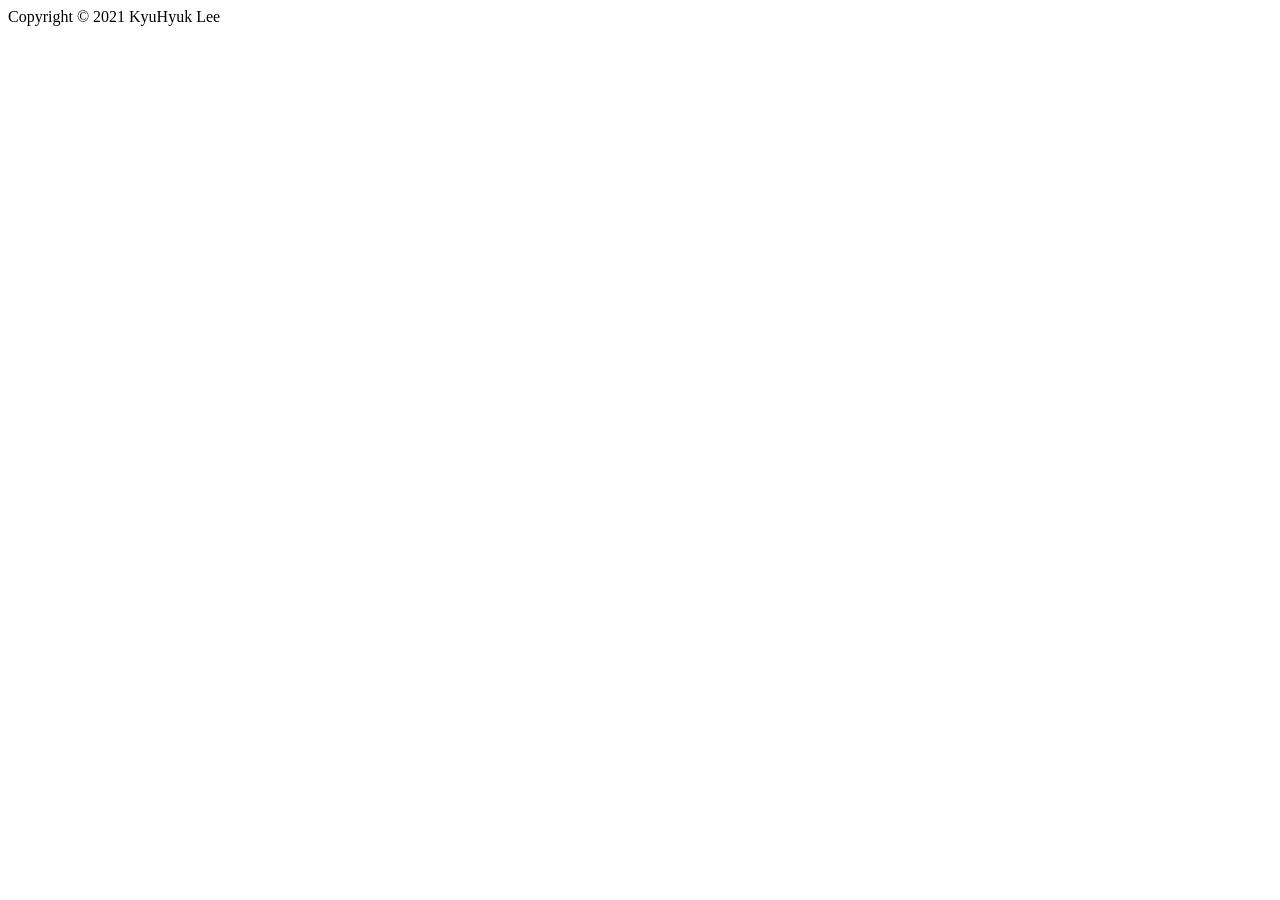
==== commit c6ea69e8: "Deploying to gh-pages from @ yellim0123/wedding-invitation@bacb52db75279a855dea9de24a1598f0b374c689 " ====
--- a/index.html
+++ b/index.html
@@ -1 +1 @@
-<!DOCTYPE html><html lang="en"><head><meta charSet="UTF-8"/><meta name="viewport" content="width=device-width, initial-scale=1.0"/><meta property="og:type" content="website"/><meta content="임퐁고❤전몽고 결혼식에 초대합니다" name="Title"/><meta content="2027년 1월 23일 토요일 오후 4시 20분" name="Description"/><meta content="2027년 1월 23일 토요일 오후 4시 20분" name="Keyword"/><meta property="og:title" content="임퐁고❤전몽고 결혼식에 초대합니다"/><meta property="og:description" content="2027년 1월 23일 토요일 오후 4시 20분"/><meta property="og:url" content="https://kyuhyuk.kr/wedding-invitation"/><meta name="theme-color" content="#BCAAA4"/><title>임퐁고❤전몽고 결혼식에 초대합니다</title><meta name="next-head-count" content="11"/><link data-next-font="size-adjust" rel="preconnect" href="/" crossorigin="anonymous"/><link rel="preload" href="/_next/static/css/39bbd9a413db5369.css" as="style" crossorigin=""/><link rel="stylesheet" href="/_next/static/css/39bbd9a413db5369.css" crossorigin="" data-n-g=""/><link rel="preload" href="/_next/static/css/e0cfdd0913c8994c.css" as="style" crossorigin=""/><link rel="stylesheet" href="/_next/static/css/e0cfdd0913c8994c.css" crossorigin="" data-n-p=""/><noscript data-n-css=""></noscript><script defer="" crossorigin="" nomodule="" src="/_next/static/chunks/polyfills-c67a75d1b6f99dc8.js"></script><script src="/_next/static/chunks/webpack-9d53959becc1a7da.js" defer="" crossorigin=""></script><script src="/_next/static/chunks/framework-5429a50ba5373c56.js" defer="" crossorigin=""></script><script src="/_next/static/chunks/main-930135e47dff83e9.js" defer="" crossorigin=""></script><script src="/_next/static/chunks/pages/_app-39a73ecd57cf303a.js" defer="" crossorigin=""></script><script src="/_next/static/chunks/pages/index-e20e928fd0b11efb.js" defer="" crossorigin=""></script><script src="/_next/static/zLVrPatcBuuxlG0OMWHjF/_buildManifest.js" defer="" crossorigin=""></script><script src="/_next/static/zLVrPatcBuuxlG0OMWHjF/_ssgManifest.js" defer="" crossorigin=""></script></head><body><div id="__next"><main class="__className_1ec5a2"><footer class="c-btQhem">Copyright © 2021 KyuHyuk Lee</footer></main></div><script id="__NEXT_DATA__" type="application/json" crossorigin="">{"props":{"pageProps":{}},"page":"/","query":{},"buildId":"zLVrPatcBuuxlG0OMWHjF","nextExport":true,"autoExport":true,"isFallback":false,"scriptLoader":[]}</script></body></html>+<!DOCTYPE html><html lang="en"><head><meta charSet="UTF-8"/><meta name="viewport" content="width=device-width, initial-scale=1.0"/><meta property="og:type" content="website"/><meta content="임퐁고❤전몽고 결혼식에 초대합니다" name="Title"/><meta content="2027년 1월 23일 토요일 오후 4시 20분" name="Description"/><meta content="2027년 1월 23일 토요일 오후 4시 20분" name="Keyword"/><meta property="og:title" content="임퐁고❤전몽고 결혼식에 초대합니다"/><meta property="og:description" content="2027년 1월 23일 토요일 오후 4시 20분"/><meta property="og:url" content="https://kyuhyuk.kr/wedding-invitation"/><meta name="theme-color" content="#BCAAA4"/><title>임퐁고❤전몽고 결혼식에 초대합니다</title><meta name="next-head-count" content="11"/><link data-next-font="size-adjust" rel="preconnect" href="/" crossorigin="anonymous"/><link rel="preload" href="/wedding-invitation/_next/static/css/39bbd9a413db5369.css" as="style" crossorigin=""/><link rel="stylesheet" href="/wedding-invitation/_next/static/css/39bbd9a413db5369.css" crossorigin="" data-n-g=""/><link rel="preload" href="/wedding-invitation/_next/static/css/f35645ed2c0a6638.css" as="style" crossorigin=""/><link rel="stylesheet" href="/wedding-invitation/_next/static/css/f35645ed2c0a6638.css" crossorigin="" data-n-p=""/><noscript data-n-css=""></noscript><script defer="" crossorigin="" nomodule="" src="/wedding-invitation/_next/static/chunks/polyfills-c67a75d1b6f99dc8.js"></script><script src="/wedding-invitation/_next/static/chunks/webpack-48789014709bad61.js" defer="" crossorigin=""></script><script src="/wedding-invitation/_next/static/chunks/framework-5429a50ba5373c56.js" defer="" crossorigin=""></script><script src="/wedding-invitation/_next/static/chunks/main-a282958114cb3651.js" defer="" crossorigin=""></script><script src="/wedding-invitation/_next/static/chunks/pages/_app-39a73ecd57cf303a.js" defer="" crossorigin=""></script><script src="/wedding-invitation/_next/static/chunks/pages/index-8bec57e9401cda5c.js" defer="" crossorigin=""></script><script src="/wedding-invitation/_next/static/bgZStEoG1K9SKLCYQBv9C/_buildManifest.js" defer="" crossorigin=""></script><script src="/wedding-invitation/_next/static/bgZStEoG1K9SKLCYQBv9C/_ssgManifest.js" defer="" crossorigin=""></script></head><body><div id="__next"><main class="__className_4777d1"><footer class="c-btQhem">Copyright © 2021 KyuHyuk Lee</footer></main></div><script id="__NEXT_DATA__" type="application/json" crossorigin="">{"props":{"pageProps":{}},"page":"/","query":{},"buildId":"bgZStEoG1K9SKLCYQBv9C","assetPrefix":"/wedding-invitation","nextExport":true,"autoExport":true,"isFallback":false,"scriptLoader":[]}</script></body></html>
